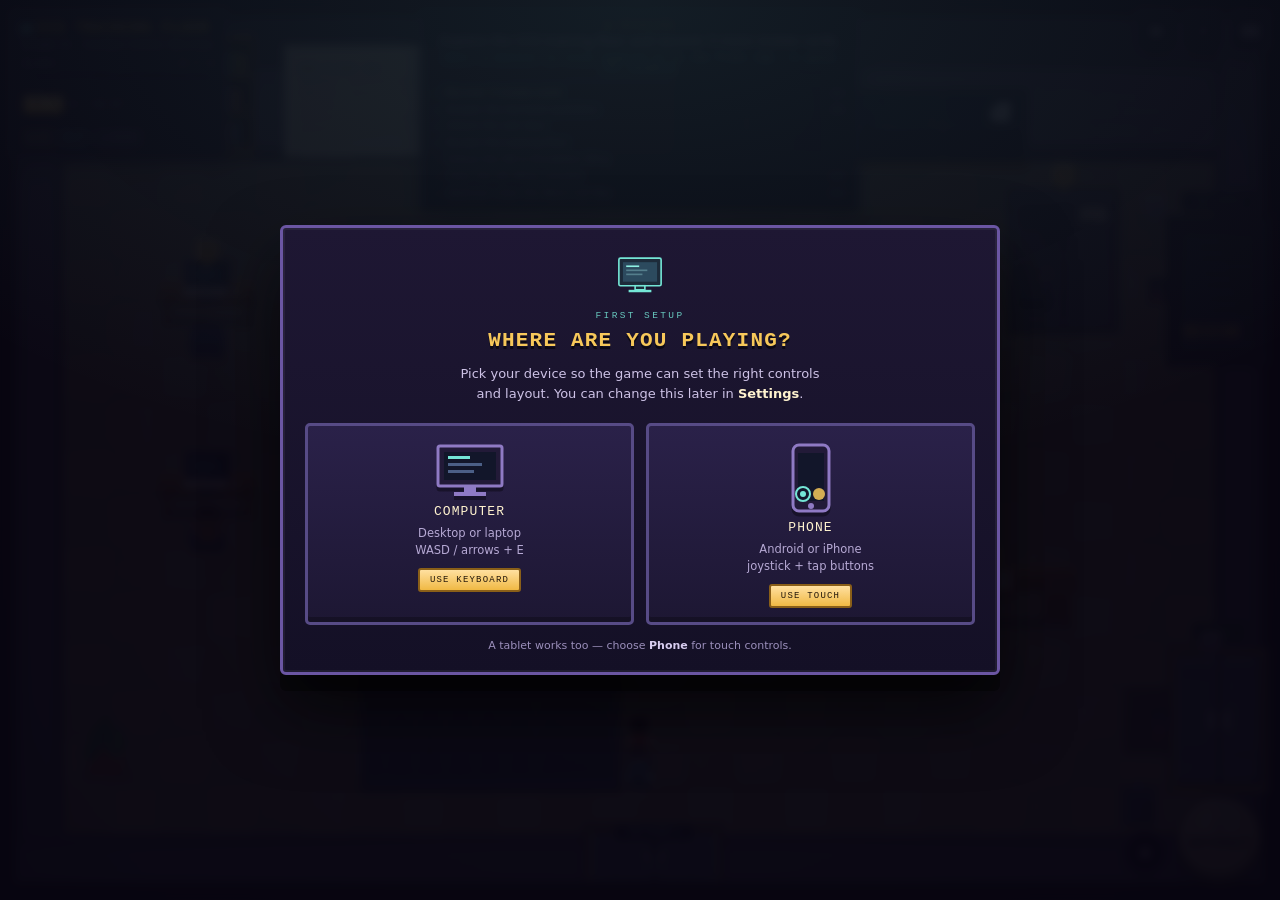
==== index.html @ 9b48a9b8 "Add files via upload" ====
<!DOCTYPE html>
<html lang="en">
<head>
<meta charset="UTF-8" />
<meta name="viewport" content="width=device-width, initial-scale=1, maximum-scale=1, user-scalable=no, viewport-fit=cover" />
<meta name="theme-color" content="#151021" />
<meta name="description" content="CallScape — a top-down pixel art escape-room review game for Grade 11 Contact Center Services (CCS) students of Emilio Jacinto National High School." />
<title>CallScape — CCS Contact Center Escape Room</title>
<link rel="stylesheet" href="style.css" />
</head>
<body>

<div id="game-shell">
  <canvas id="game" aria-label="CallScape game viewport"></canvas>

  <!-- ══════════════════════════ HUD ══════════════════════════ -->
  <div id="hud" class="hud">

    <!-- top-left: room name -->
    <div class="panel panel--room" id="room-panel">
      <div class="room-name"><span class="room-dot" aria-hidden="true"></span><span id="room-name">CCS Training Floor</span></div>
      <div class="room-sub">Grade 11 · Contact Center Services</div>
      <div class="hud-progress">
        <div class="hud-progress__label"><span>Clues</span><span id="clue-count">0 / 3</span></div>
        <div class="hud-progress__track"><i id="clue-bar" style="width:0%"></i></div>
      </div>

      <!-- progression: level, XP and the reward wallet -->
      <div class="hud-xp">
        <div class="hud-xp__row">
          <span class="lvl-badge" id="lvl-badge" title="Level">LV 1</span>
          <span class="hud-xp__label" id="xp-label">0 / 100 XP</span>
        </div>
        <div class="hud-progress__track hud-progress__track--xp"><i id="xp-bar" style="width:0%"></i></div>
        <div class="hud-wallet">
          <span class="wallet-chip" id="coin-count" title="Training coins">◎ 0</span>
          <span class="wallet-chip wallet-chip--streak" id="streak-chip" title="Correct-answer streak">▲ 0</span>
          <span class="wallet-chip wallet-chip--badge" id="badge-count" title="Achievements">★ 0</span>
        </div>
      </div>
    </div>

    <!-- top-right controls -->
    <div class="top-actions">
      <button class="icon-btn" id="btn-book" title="Handbook (B)" aria-label="Open the CCS handbook">▤</button>
      <button class="icon-btn" id="btn-sound" title="Toggle sound" aria-label="Toggle sound">♪</button>
      <button class="icon-btn" id="btn-pause" title="Pause (Esc)" aria-label="Pause game">❚❚</button>
    </div>

    <!-- objective -->
    <div class="panel panel--mission">
      <div class="mission-label">◆ Mission</div>
      <div class="mission-text" id="mission-text">Explore the CCS training floor and look for clues.</div>
      <div class="mission-next" id="mission-next"></div>
      <ul class="obj-list" id="obj-list" aria-label="Objectives"></ul>
    </div>

    <!-- floating "+XP / +coin" feedback, level-up banner and achievement popups -->
    <div class="reward-layer" id="reward-layer" aria-live="polite"></div>
    <div class="levelburst" id="levelburst" hidden>
      <div class="levelburst__k">LEVEL UP</div>
      <div class="levelburst__v" id="levelburst-v">2</div>
    </div>
    <div class="achv-host" id="achv-host" aria-live="polite"></div>

    <!-- collected clue chips -->
    <div class="clue-tray" id="clue-tray" aria-live="polite"></div>

    <!-- bottom action bar for touch -->
    <div class="action-bar" id="action-bar">
      <button class="act-btn act-btn--small" id="btn-notes" title="Clue journal" aria-label="Open clue journal">◈</button>
      <button class="act-btn act-btn--main" id="btn-act" aria-label="Interact with object" disabled>
        <span class="act-key">E</span><span class="act-label" id="act-label">Interact</span>
      </button>
      <button class="act-btn act-btn--stand" id="btn-stand" aria-label="Stand up" title="Stand up (Space)" hidden>
        <span class="act-key">␣</span><span class="act-label">Stand</span>
      </button>
    </div>

    <!-- joystick -->
    <div id="joystick" class="joystick" role="group" aria-label="Movement joystick">
      <div class="joystick__ring" id="joy-ring">
        <div class="joystick__knob" id="joy-knob"></div>
      </div>
    </div>
  </div>

  <!-- room-to-room fade (Room 2 transition) -->
  <div id="fade" class="fade" aria-hidden="true"></div>

  <!-- ══════════════════════════ INTERACT PROMPT ══════════════════════════ -->
  <div id="prompt" class="prompt" hidden>
    <span class="prompt__key" id="prompt-key">E</span>
    <span class="prompt__text" id="prompt-text">Inspect</span>
  </div>

  <!-- ══════════════════════════ DIALOGUE / QUESTION PANEL ══════════════════════════ -->
  <div id="dialogue" class="dialogue" hidden>
    <div class="dialogue__window">
      <div class="dialogue__head">
        <span class="dialogue__speaker" id="dlg-speaker">OBJECT</span>
        <span class="dialogue__step" id="dlg-step"></span>
        <button class="dialogue__close" id="dlg-close" aria-label="Close dialogue">✕</button>
      </div>

      <div class="dialogue__body" id="dlg-body">
        <p class="dialogue__text" id="dlg-text"></p>

        <!-- typed-answer quiz -->
        <form class="quiz" id="quiz-form" hidden>
          <div class="quiz__badges" id="quiz-badges">
            <span class="badge badge--topic" id="quiz-topic">Quarter 1</span>
            <span class="badge badge--book" id="quiz-bookref">Q1 › Jargons &amp; metrics</span>
          </div>
          <div class="quiz__prompt" id="quiz-prompt"></div>
          <label class="quiz__label" for="quiz-input">Your answer</label>
          <div class="quiz__row">
            <input class="quiz__input" id="quiz-input" type="text" autocomplete="off"
                   autocapitalize="off" autocorrect="off" spellcheck="false" maxlength="80" />
            <button class="quiz__submit" id="quiz-submit" type="submit">Submit</button>
          </div>
          <div class="quiz__feedback" id="quiz-feedback" aria-live="polite"></div>
          <div class="quiz__xp" id="quiz-xp" aria-live="polite"></div>
          <div class="quiz__meta" id="quiz-meta"></div>
          <button class="quiz__booklink" id="quiz-booklink" type="button">▤ Check the handbook (offline notes)</button>
        </form>

        <!-- item collected card -->
        <div class="item-card" id="item-card" hidden>
          <div class="item-card__icon" id="item-icon">◆</div>
          <div>
            <div class="item-card__title" id="item-title">Clue acquired</div>
            <div class="item-card__desc" id="item-desc"></div>
            <div class="item-card__ref" id="item-ref"></div>
          </div>
        </div>
      </div>

      <div class="dialogue__foot">
        <button class="pix-btn" id="dlg-continue">Continue ▸</button>
      </div>
    </div>
  </div>

  <!-- ══════════════════════════ TOASTS ══════════════════════════ -->
  <div id="toasts" class="toasts" aria-live="polite"></div>

  <!-- ══════════════════════════ MAIN MENU ══════════════════════════ -->
  <!-- ══════════════════════ DEVICE / CONTROLS SETUP ══════════════════════ -->
  <div id="device" class="overlay overlay--device" hidden>
    <div class="device">
      <div class="device__crest" aria-hidden="true">
        <svg viewBox="0 0 64 64" width="52" height="52">
          <rect x="6" y="10" width="52" height="34" rx="2" fill="#1d2b3a" stroke="#74e6d6" stroke-width="2"/>
          <rect x="11" y="15" width="42" height="24" fill="#2c4a5e"/>
          <rect x="15" y="19" width="16" height="2" fill="#8ef0e2"/>
          <rect x="15" y="24" width="26" height="2" fill="#547e8c"/>
          <rect x="15" y="29" width="20" height="2" fill="#547e8c"/>
          <rect x="26" y="44" width="12" height="5" fill="#1d2b3a" stroke="#74e6d6" stroke-width="2"/>
          <rect x="18" y="49" width="28" height="3" fill="#74e6d6"/>
        </svg>
      </div>
      <p class="device__kick">First setup</p>
      <h1 class="device__title">Where are you playing?</h1>
      <p class="device__sub">Pick your device so the game can set the right controls and layout.
        You can change this later in <b>Settings</b>.</p>

      <div class="device__grid" role="group" aria-label="Choose your device">
        <button class="device__card" type="button" data-device="pc">
          <span class="device__art" aria-hidden="true">
            <svg viewBox="0 0 72 56" width="72" height="56">
              <rect x="4" y="4" width="64" height="40" rx="2" fill="#221a38" stroke="#8f7ac4" stroke-width="3"/>
              <rect x="10" y="10" width="52" height="28" fill="#12162a"/>
              <rect x="14" y="14" width="22" height="3" fill="#74e6d6"/>
              <rect x="14" y="21" width="34" height="3" fill="#4b5f86"/>
              <rect x="14" y="28" width="26" height="3" fill="#4b5f86"/>
              <rect x="30" y="45" width="12" height="5" fill="#8f7ac4"/>
              <rect x="20" y="50" width="32" height="4" fill="#8f7ac4"/>
            </svg>
          </span>
          <span class="device__name">Computer</span>
          <span class="device__desc">Desktop or laptop<br>WASD / arrows + E</span>
          <span class="device__pick">Use keyboard</span>
        </button>

        <button class="device__card" type="button" data-device="phone">
          <span class="device__art" aria-hidden="true">
            <svg viewBox="0 0 56 72" width="56" height="72">
              <rect x="10" y="3" width="36" height="66" rx="6" fill="#221a38" stroke="#8f7ac4" stroke-width="3"/>
              <rect x="15" y="11" width="26" height="48" fill="#12162a"/>
              <circle cx="28" cy="64" r="3" fill="#8f7ac4"/>
              <circle cx="20" cy="52" r="7" fill="none" stroke="#74e6d6" stroke-width="2"/>
              <circle cx="20" cy="52" r="3" fill="#74e6d6"/>
              <circle cx="36" cy="52" r="6" fill="#f7c85a" opacity=".85"/>
            </svg>
          </span>
          <span class="device__name">Phone</span>
          <span class="device__desc">Android or iPhone<br>joystick + tap buttons</span>
          <span class="device__pick">Use touch</span>
        </button>
      </div>

      <p class="device__note">A tablet works too — choose <b>Phone</b> for touch controls.</p>
    </div>
  </div>

  <div id="menu" class="overlay overlay--menu">
    <div class="overlay__box overlay__box--menu">
      <div class="title-logo">
        <span class="title-logo__c">C</span><span class="title-logo__word">allScape</span>
      </div>
      <p class="title-kicker">Contact Center Services · Q1–Q4 Review</p>

      <!-- offline save summary -->
      <div class="save-card" id="save-card">
        <div class="save-card__head">
          <span class="save-card__dot" id="save-dot"></span>
          <span id="save-title">No offline save found</span>
        </div>
        <div class="save-card__body" id="save-body">Start a new game to create one on this device.</div>
      </div>

      <div class="overlay__actions">
        <button class="pix-btn pix-btn--wide pix-btn--start" id="btn-resume">▶ Resume offline save</button>
        <button class="pix-btn pix-btn--wide" id="btn-newgame">✦ New game</button>
        <div class="menu-row">
          <button class="pix-btn pix-btn--half" id="btn-menu-book">▤ Handbook</button>
          <button class="pix-btn pix-btn--half pix-btn--ghost" id="btn-menu-settings">⚙ Settings</button>
        </div>
        <button class="pix-btn pix-btn--wide pix-btn--ghost" id="btn-menu-help">How to play</button>
      </div>

      <div class="title-help" id="menu-help" hidden>
        <p><b>Desktop</b> — W A S D or Arrow keys to walk. <b>E</b> to inspect or interact. <b>B</b> opens the handbook.</p>
        <p><b>Mobile</b> — hold the joystick (lower-left) and tap the Interact button (lower-right).</p>
        <p><b>Chair</b> — press <b>E</b> at a chair to sit with an agent; <b>Space</b> stands you up again.</p>
        <p>Read the <b>CCS Handbook</b> on the shelves at any time — all four quarters, with call scripts, email templates and metric formulas. Every question on the floor is answered inside it.</p>
        <p>Walk to a chair and press <b>E</b> to sit with an agent, then <b>E</b> again to work the computer. <b>Space</b> stands you up.</p>
        <p>Four terminals, two questions each (Q1–Q4). Collect the three review cards, then open the exit door and step through.</p>
        <p><b>Optional</b> — the <b>Mock Call Bay</b> door in the top wall leads to a practice room with six extra questions and a bonus card.</p>
        <p><b>Room 2</b> — clear the training floor and the <b>QA &amp; Escalation Wing</b> door opens on the right wall: six new console questions, three relics and the QA Wing handbook chapter.</p>
        <p><b>Robi</b> — your robot companion hovers behind you with hints. Correct answers and review cards earn <b>XP</b>, <b>coins</b>, answer streaks and <b>achievements</b> (8 to find). Level up, then check your tally in the pause menu or at the end of the run.</p>
        <p class="title-help__note">Progress is saved offline on this device — no account, no internet needed.</p>
      </div>

      <div class="menu-foot">
        <span class="menu-foot__tag">■ Offline save</span>
        <span class="menu-foot__ver">CallScape v2.1 · Grade 11 Contact Center Services · EJNHS</span>
      </div>
    </div>
  </div>

  <!-- ══════════════════════════ SETTINGS ══════════════════════════ -->
  <div id="settings" class="overlay" hidden>
    <div class="overlay__box overlay__box--wide">
      <h2 class="overlay__title">Settings</h2>
      <p class="overlay__sub">Saved on this device with your offline progress.</p>

      <div class="set-list" id="set-list">
        <div class="set-row">
          <div class="set-copy"><div class="set-name">Sound effects</div><div class="set-desc">Blips for walking, clues and answers.</div></div>
          <div class="seg" data-setting="sound">
            <button class="seg__btn" data-value="on">On</button>
            <button class="seg__btn" data-value="off">Off</button>
          </div>
        </div>

        <div class="set-row">
          <div class="set-copy"><div class="set-name">Review hints</div><div class="set-desc">Show a hint after the second wrong answer.</div></div>
          <div class="seg" data-setting="hints">
            <button class="seg__btn" data-value="on">On</button>
            <button class="seg__btn" data-value="off">Off</button>
          </div>
        </div>

        <div class="set-row">
          <div class="set-copy"><div class="set-name">Interaction prompt</div><div class="set-desc">Show the floating "E — inspect" label in the room.</div></div>
          <div class="seg" data-setting="prompt">
            <button class="seg__btn" data-value="on">On</button>
            <button class="seg__btn" data-value="off">Off</button>
          </div>
        </div>

        <div class="set-row">
          <div class="set-copy"><div class="set-name">Joystick side</div><div class="set-desc">For left- or right-handed play.</div></div>
          <div class="seg" data-setting="joystick">
            <button class="seg__btn" data-value="left">Left</button>
            <button class="seg__btn" data-value="right">Right</button>
          </div>
        </div>

        <div class="set-row">
          <div class="set-copy"><div class="set-name">Playing on</div><div class="set-desc">Switches between keyboard and touch controls.</div></div>
          <div class="seg" data-setting="device">
            <button class="seg__btn" data-value="pc">Computer</button>
            <button class="seg__btn" data-value="phone">Phone</button>
          </div>
        </div>

        <div class="set-row">
          <div class="set-copy"><div class="set-name">Text size</div><div class="set-desc">Size of dialogue and book text.</div></div>
          <div class="seg" data-setting="textsize">
            <button class="seg__btn" data-value="normal">Normal</button>
            <button class="seg__btn" data-value="large">Large</button>
          </div>
        </div>

        <div class="set-row set-row--save">
          <div class="set-copy"><div class="set-name">Offline save</div><div class="set-desc" id="settings-save-desc">No save on this device yet.</div></div>
          <button class="pix-btn pix-btn--danger pix-btn--compact" id="btn-wipe">Delete save</button>
        </div>
      </div>

      <div class="overlay__actions">
        <button class="pix-btn pix-btn--wide" id="btn-settings-close">Back</button>
      </div>
    </div>
  </div>

  <!-- ══════════════════════════ CODE BOOK ══════════════════════════ -->
  <div id="book" class="overlay overlay--book" hidden>
    <div class="book" id="book-shell">

      <!-- leather front cover: swings open when the handbook is opened -->
      <div class="book__cover" id="book-cover" aria-hidden="true">
        <div class="book__cover-frame">
          <div class="book__cover-crest">▤</div>
          <div class="book__cover-title">CCS<br>Operations<br>Manual</div>
          <div class="book__cover-rule"></div>
          <div class="book__cover-school">Emilio Jacinto<br>National High School</div>
          <div class="book__cover-grade">Grade 11 · Contact Center Services</div>
          <div class="book__cover-shelf">Training laboratory copy</div>
        </div>
        <div class="book__cover-spine"><span>Q1 · Q2 · Q3 · Q4</span></div>
      </div>

      <div class="book__inside">
        <!-- left leaf: the book plate + contents of the open chapter -->
        <aside class="book__leaf book__leaf--left">
          <div class="book__plate">
            <div class="book__plate-k">Contents</div>
            <div class="book__plate-title" id="book-plate-title">CCS Operations Manual</div>
            <div class="book__plate-sub" id="book-plate-sub">Grade 11 · Q1 to Q4</div>
          </div>
          <div class="book__chapter-label" id="book-plate-chapter">Quarter 1</div>
          <ol class="book__toc" id="book-toc"></ol>
          <div class="book__plate-foot">
            <span id="book-plate-edition">Training laboratory copy</span>
            <span class="book__leaf-no">i</span>
          </div>
        </aside>

        <!-- right leaf: the reading page -->
        <section class="book__leaf book__leaf--right">
          <div class="book__head">
            <div>
              <div class="book__title" id="book-title">CCS Operations Manual</div>
              <div class="book__sub" id="book-sub">Grade 11 Contact Center Services · Q1 to Q4</div>
            </div>
            <button class="book__close" id="btn-book-close" aria-label="Close the handbook">✕</button>
          </div>
          <div class="book__tabs" id="book-tabs" role="tablist"></div>
          <div class="book__page" id="book-page"></div>
          <div class="book__foot">
            <span class="book__edition" id="book-edition">Training laboratory copy</span>
            <button class="pix-btn pix-btn--compact" id="btn-book-done">Close book</button>
          </div>
          <div class="book__turn" id="book-turn" aria-hidden="true"></div>
        </section>
      </div>
    </div>
  </div>

  <!-- ══════════════════════════ PAUSE MENU ══════════════════════════ -->
  <div id="pause" class="overlay" hidden>
    <div class="overlay__box">
      <h2 class="overlay__title">Paused</h2>
      <p class="overlay__sub">Take a breath — your clues are safe.</p>
      <div class="overlay__actions">
        <button class="pix-btn pix-btn--wide" id="btn-resume-play">Resume</button>
        <div class="menu-row">
          <button class="pix-btn pix-btn--half" id="btn-journal-pause">◈ Journal</button>
          <button class="pix-btn pix-btn--half" id="btn-pause-book">▤ Handbook</button>
        </div>
        <button class="pix-btn pix-btn--wide pix-btn--ghost" id="btn-pause-settings">⚙ Settings</button>
        <button class="pix-btn pix-btn--wide pix-btn--ghost" id="btn-save-menu">💾 Save &amp; main menu</button>
        <button class="pix-btn pix-btn--wide pix-btn--danger" id="btn-reset">Restart this run</button>
      </div>
      <!-- progression recap: level, wallet and the achievement set -->
      <div class="pause-prog" id="pause-prog">
        <div class="pause-prog__row" id="pause-prog-row"></div>
        <div class="achv-strip" id="pause-achv"></div>
      </div>

      <div class="overlay__controls" id="controls-help">
        <p><b>Move</b> W A S D / Arrow keys / joystick</p>
        <p><b>Interact</b> E or the Interact button</p>
        <p><b>Sit</b> E at a chair &nbsp;·&nbsp; <b>Stand</b> Space</p>
        <p><b>Handbook</b> B &nbsp;·&nbsp; <b>Close</b> Esc</p>
      </div>
    </div>
  </div>

  <!-- ══════════════════════════ JOURNAL ══════════════════════════ -->
  <div id="journal" class="overlay" hidden>
    <div class="overlay__box overlay__box--wide">
      <h2 class="overlay__title">Clue Journal</h2>
      <p class="overlay__sub">Every clue you found — the same facts the tests ask for.</p>
      <ul class="journal-list" id="journal-list"></ul>
      <div class="overlay__actions">
        <button class="pix-btn pix-btn--wide pix-btn--ghost" id="btn-journal-book">▤ Open the handbook</button>
        <button class="pix-btn pix-btn--wide" id="btn-journal-close">Close</button>
      </div>
    </div>
  </div>

  <!-- ══════════════════════════ COMPLETION ══════════════════════════ -->
  <div id="complete" class="overlay" hidden>
    <div class="overlay__box overlay__box--wide overlay__box--win">
      <div class="win-burst" aria-hidden="true"></div>
      <h2 class="overlay__title overlay__title--win" id="complete-title">Training Floor Cleared!</h2>
      <p class="overlay__sub" id="complete-sub">You escaped the CCS training floor.</p>
      <div class="win-ribbon" id="win-ribbon" hidden></div>
      <div class="win-reward" id="win-reward"></div>
      <div class="stat-grid" id="stat-grid"></div>
      <div class="achv-strip" id="achv-strip"></div>
      <div class="overlay__actions">
        <button class="pix-btn pix-btn--wide pix-btn--gold" id="btn-enter-wing" hidden>Enter the QA Wing →</button>
        <button class="pix-btn pix-btn--wide pix-btn--ghost" id="btn-keep-exploring">Keep exploring</button>
        <div class="menu-row">
          <button class="pix-btn pix-btn--half" id="btn-play-again">Play again</button>
          <button class="pix-btn pix-btn--half pix-btn--ghost" id="btn-complete-menu">Main menu</button>
        </div>
      </div>
    </div>
  </div>

  <noscript>
    <div class="overlay"><div class="overlay__box">
      <h2 class="overlay__title">JavaScript required</h2>
      <p class="overlay__sub">CallScape runs on HTML, CSS and JavaScript — please enable JavaScript to play.</p>
    </div></div>
  </noscript>
</div>

<script src="questions.js"></script>
<script src="codebook.js"></script>
<script src="script.js"></script>
</body>
</html>
---- style.css ----
/* ============================================================================
   CallScape — style.css
   Pixel-art UI chrome, responsive HUD, joystick and dialogue panels.
   The canvas paints the world; everything here is UI layered on top of it.
   ========================================================================== */

/* ---------- palette & tokens ---------------------------------------------- */
:root {
  --ink:        #0c0912;
  --panel:      rgba(23, 18, 38, 0.92);
  --panel-solid:#1a1430;
  --panel-2:    #221a3a;
  --line:       #3b2d5c;
  --line-soft:  #2a2044;
  --text:       #f3edff;
  --muted:      #a89ac6;
  --gold:       #f7c85a;
  --gold-deep:  #b9832a;
  --cyan:       #74e6d6;
  --green:      #86e58c;
  --red:        #ee6a72;
  --shadow:     0 10px 0 rgba(8, 5, 16, 0.55), 0 18px 34px rgba(8, 5, 16, 0.5);

  /* the pixel font stack: no webfonts, everything stays offline-safe */
  --font-pix: "Courier New", "Lucida Console", monospace;
  --font-ui: "Trebuchet MS", "Gill Sans", "Segoe UI", system-ui, sans-serif;

  --safe-top: 92px;   /* HUD height reserved by the renderer */
  --radius: 4px;
}

* { box-sizing: border-box; }

/* the [hidden] attribute must always win over our flex layouts */
[hidden] { display: none !important; }

html, body {
  margin: 0;
  padding: 0;
  height: 100%;
  overflow: hidden;
  background: #0a0711;
  color: var(--text);
  font-family: var(--font-ui);
  -webkit-font-smoothing: none;
  font-smooth: never;
  overscroll-behavior: none;
  touch-action: manipulation;
  -webkit-tap-highlight-color: transparent;
  user-select: none;
  -webkit-user-select: none;
}

body { -webkit-text-size-adjust: 100%; }

#game-shell {
  position: fixed;
  inset: 0;
  overflow: hidden;
  background:
    radial-gradient(120% 90% at 50% 0%, #241a3d 0%, #120d1f 55%, #08060e 100%);
}

#game {
  position: absolute;
  inset: 0;
  width: 100%;
  height: 100%;
  display: block;
  image-rendering: pixelated;
  image-rendering: -moz-crisp-edges;
  image-rendering: crisp-edges;
  touch-action: none;
}

/* ---------- shared panel look --------------------------------------------- */
.panel {
  background: var(--panel);
  border: 2px solid var(--line);
  border-radius: var(--radius);
  box-shadow:
    inset 0 0 0 2px rgba(255, 255, 255, 0.035),
    inset 0 -3px 0 rgba(0, 0, 0, 0.35),
    0 6px 18px rgba(0, 0, 0, 0.45);
  backdrop-filter: blur(3px);
  -webkit-backdrop-filter: blur(3px);
}

/* ---------- HUD ------------------------------------------------------------ */
.hud {
  position: absolute;
  inset: 0;
  pointer-events: none;
  z-index: 20;
  padding: 10px;
}
.hud > * { pointer-events: auto; }

/* room / clue progress, top-left */
.panel--room {
  position: absolute;
  top: 10px;
  left: 10px;
  min-width: 190px;
  padding: 8px 11px 9px;
}

.room-name {
  display: flex;
  align-items: center;
  gap: 7px;
  font-family: var(--font-pix);
  font-size: 14px;
  font-weight: 700;
  letter-spacing: 1.2px;
  text-transform: uppercase;
  color: var(--gold);
  text-shadow: 0 2px 0 rgba(0, 0, 0, 0.7);
}
.room-dot {
  width: 7px; height: 7px;
  background: var(--cyan);
  box-shadow: 0 0 8px var(--cyan);
  animation: pulseDot 2.4s steps(2, end) infinite;
}
.room-sub {
  margin-top: 3px;
  font-size: 10px;
  letter-spacing: 0.4px;
  color: var(--muted);
}

.hud-progress { margin-top: 8px; }
.hud-progress__label {
  display: flex;
  justify-content: space-between;
  font-family: var(--font-pix);
  font-size: 9.5px;
  letter-spacing: 1px;
  text-transform: uppercase;
  color: var(--muted);
  margin-bottom: 3px;
}
.hud-progress__track {
  height: 8px;
  background: #100c1c;
  border: 1px solid var(--line-soft);
  box-shadow: inset 0 2px 0 rgba(0, 0, 0, 0.6);
  overflow: hidden;
}
.hud-progress__track i {
  display: block;
  height: 100%;
  width: 0%;
  background:
    repeating-linear-gradient(90deg, rgba(255,255,255,0.22) 0 3px, transparent 3px 6px),
    linear-gradient(180deg, #8ef0b0, #3fbf74);
  box-shadow: 0 0 10px rgba(126, 224, 129, 0.55);
  transition: width 380ms cubic-bezier(.2,.9,.2,1);
}

/* top-right icon buttons */
.top-actions {
  position: absolute;
  top: 10px;
  right: 10px;
  display: flex;
  gap: 7px;
}
.icon-btn {
  width: 40px; height: 40px;
  display: grid;
  place-items: center;
  font-family: var(--font-pix);
  font-size: 15px;
  color: var(--text);
  background: var(--panel);
  border: 2px solid var(--line);
  border-radius: var(--radius);
  box-shadow: inset 0 -3px 0 rgba(0,0,0,.4), 0 5px 14px rgba(0,0,0,.45);
  cursor: pointer;
  transition: transform 80ms, background 120ms, color 120ms;
}
.icon-btn:hover { background: var(--panel-2); color: var(--gold); }
.icon-btn:active { transform: translateY(2px); }
.icon-btn.is-off { color: #6d6288; }

/* mission */
.panel--mission {
  position: absolute;
  top: 10px;
  left: 50%;
  transform: translateX(-50%);
  width: min(440px, calc(100vw - 300px));
  padding: 7px 13px 8px;
  text-align: center;
}
.mission-label {
  font-family: var(--font-pix);
  font-size: 9.5px;
  letter-spacing: 2px;
  text-transform: uppercase;
  color: var(--gold);
}
.mission-text {
  margin-top: 2px;
  font-size: 12.5px;
  line-height: 1.35;
  color: #ece4ff;
}
.mission-next {
  margin-top: 3px;
  font-family: var(--font-pix);
  font-size: 10px;
  letter-spacing: 0.3px;
  color: var(--cyan);
  min-height: 12px;
}
.mission-text.is-bump { animation: bump 420ms ease-out; }

/* clue chips */
.clue-tray {
  position: absolute;
  top: calc(var(--safe-top) + 60px);
  left: 10px;
  display: flex;
  flex-direction: column;
  align-items: flex-start;
  gap: 5px;
  max-width: 210px;
  pointer-events: none;
}
.chip {
  display: inline-flex;
  align-items: center;
  gap: 5px;
  padding: 3px 8px 4px;
  font-family: var(--font-pix);
  font-size: 9.5px;
  letter-spacing: 0.8px;
  text-transform: uppercase;
  color: #0d2018;
  background: linear-gradient(180deg, #b8f3c6, #74d894);
  border: 1px solid #2f6b45;
  border-radius: 3px;
  box-shadow: 0 3px 0 rgba(0, 0, 0, 0.35);
  animation: chipIn 320ms cubic-bezier(.2,1.4,.4,1) both;
}
.chip__icon { font-size: 11px; }

/* ---------- joystick ------------------------------------------------------- */
.joystick {
  position: absolute;
  left: 18px;
  bottom: 18px;
  width: 132px;
  height: 132px;
  touch-action: none;
  z-index: 26;
}
.joystick__ring {
  position: relative;
  width: 100%;
  height: 100%;
  border-radius: 50%;
  background:
    radial-gradient(circle at 50% 45%, rgba(122, 96, 182, 0.22), rgba(12, 9, 20, 0.72) 70%);
  border: 2px solid rgba(122, 102, 170, 0.55);
  box-shadow:
    inset 0 0 0 6px rgba(255, 255, 255, 0.035),
    inset 0 8px 18px rgba(0, 0, 0, 0.45),
    0 8px 20px rgba(0, 0, 0, 0.45);
  transition: border-color 140ms, box-shadow 140ms;
}
.joystick.is-active .joystick__ring {
  border-color: rgba(247, 200, 90, 0.75);
  box-shadow:
    inset 0 0 0 6px rgba(255, 255, 255, 0.05),
    0 0 22px rgba(247, 200, 90, 0.28);
}
.joystick__knob {
  position: absolute;
  top: 50%; left: 50%;
  width: 54px; height: 54px;
  margin: -27px 0 0 -27px;
  border-radius: 50%;
  background:
    radial-gradient(circle at 38% 32%, #7f6bb5, #4a3a79 65%, #33265a);
  border: 2px solid #9a86c9;
  box-shadow:
    inset 0 -4px 0 rgba(0, 0, 0, 0.35),
    0 4px 10px rgba(0, 0, 0, 0.55);
  will-change: transform;
  transform: translate3d(0, 0, 0);
}
.joystick__ring::after {
  content: "";
  position: absolute;
  inset: 14px;
  border-radius: 50%;
  border: 1px dashed rgba(160, 140, 205, 0.22);
  pointer-events: none;
}

/* ---------- action buttons -------------------------------------------------- */
.action-bar {
  position: absolute;
  right: 16px;
  bottom: 20px;
  display: flex;
  align-items: flex-end;
  gap: 9px;
  z-index: 26;
}
.act-btn {
  position: relative;
  display: flex;
  flex-direction: column;
  align-items: center;
  justify-content: center;
  gap: 1px;
  font-family: var(--font-pix);
  cursor: pointer;
  border-radius: 99px;
  transition: transform 90ms, box-shadow 140ms, filter 140ms, opacity 140ms;
}
.act-btn--main {
  width: 86px; height: 86px;
  color: #2a1c05;
  background:
    radial-gradient(circle at 40% 32%, #ffe3a1, #f0b944 62%, #cf8f21);
  border: 3px solid #7d5716;
  box-shadow:
    inset 0 -5px 0 rgba(120, 74, 10, 0.45),
    0 6px 0 #4c3410,
    0 12px 22px rgba(0, 0, 0, 0.45);
}
.act-btn--main::before {
  content: "";
  position: absolute;
  inset: 3px;
  border-radius: 99px;
  border: 2px solid rgba(255, 255, 255, 0.35);
  pointer-events: none;
}
.act-btn--main .act-key {
  font-size: 10px;
  letter-spacing: 1px;
  opacity: 0.72;
  border: 1px solid rgba(60, 40, 4, 0.45);
  border-radius: 3px;
  padding: 0 4px;
}
.act-btn--main .act-label {
  font-size: 12px;
  font-weight: 700;
  letter-spacing: 0.6px;
  text-transform: uppercase;
}
.act-btn--main:active { transform: translateY(4px); box-shadow: inset 0 -3px 0 rgba(120,74,10,.45), 0 2px 0 #4c3410; }
.act-btn--main[disabled] {
  filter: grayscale(0.65) brightness(0.72);
  cursor: default;
  opacity: 0.82;
}
.act-btn--main.is-near {
  animation: actPulse 1.5s ease-in-out infinite;
}
.act-btn--small {
  width: 44px; height: 44px;
  font-size: 16px;
  color: var(--text);
  background: var(--panel);
  border: 2px solid var(--line);
  box-shadow: 0 4px 0 rgba(0,0,0,.4);
  margin-bottom: 6px;
}
.act-btn--small:active { transform: translateY(2px); }

/* ---------- interaction prompt --------------------------------------------- */
.prompt {
  position: fixed;
  z-index: 24;
  display: flex;
  align-items: center;
  gap: 7px;
  padding: 5px 10px 6px;
  background: rgba(16, 12, 26, 0.94);
  border: 2px solid var(--gold);
  border-radius: 3px;
  box-shadow: 0 4px 0 rgba(0, 0, 0, 0.5), 0 0 18px rgba(247, 200, 90, 0.25);
  transform: translate(-50%, -100%);
  pointer-events: none;
  white-space: nowrap;
  animation: promptBlink 1.6s steps(2, end) infinite;
}
.prompt__key {
  font-family: var(--font-pix);
  font-size: 11px;
  font-weight: 700;
  color: #2a1c05;
  background: var(--gold);
  border-radius: 2px;
  padding: 1px 5px 2px;
}
.prompt__text {
  font-family: var(--font-pix);
  font-size: 11px;
  letter-spacing: 0.6px;
  color: #ffeec4;
  text-transform: uppercase;
}

/* ---------- dialogue -------------------------------------------------------- */
.dialogue {
  position: fixed;
  left: 0; right: 0; bottom: 0;
  z-index: 40;
  display: flex;
  justify-content: center;
  padding: 0 12px 14px;
  pointer-events: none;
}
.dialogue__window {
  pointer-events: auto;
  width: min(720px, 100%);
  background: linear-gradient(180deg, rgba(29, 22, 48, 0.985), rgba(18, 13, 31, 0.99));
  border: 3px solid #6b56a3;
  border-radius: 5px;
  box-shadow:
    inset 0 0 0 2px rgba(255, 255, 255, 0.05),
    inset 0 0 0 5px rgba(107, 86, 163, 0.25),
    0 12px 0 rgba(0, 0, 0, 0.45),
    0 22px 40px rgba(0, 0, 0, 0.6);
  animation: dlgIn 240ms cubic-bezier(.2, .9, .2, 1);
  max-height: min(72vh, 460px);
  display: flex;
  flex-direction: column;
}
.dialogue__head {
  display: flex;
  align-items: center;
  gap: 10px;
  padding: 8px 10px 8px 14px;
  border-bottom: 2px solid rgba(107, 86, 163, 0.45);
  background: linear-gradient(180deg, rgba(107, 86, 163, 0.22), rgba(107, 86, 163, 0.05));
}
.dialogue__speaker {
  font-family: var(--font-pix);
  font-size: 11px;
  letter-spacing: 1.6px;
  text-transform: uppercase;
  color: var(--gold);
  text-shadow: 0 2px 0 rgba(0, 0, 0, 0.6);
}
.dialogue__step {
  font-family: var(--font-pix);
  font-size: 9.5px;
  letter-spacing: 1px;
  color: var(--muted);
}
.dialogue__close {
  margin-left: auto;
  width: 30px; height: 30px;
  font-family: var(--font-pix);
  font-size: 13px;
  color: var(--muted);
  background: rgba(0, 0, 0, 0.3);
  border: 2px solid var(--line);
  border-radius: 3px;
  cursor: pointer;
}
.dialogue__close:hover { color: var(--red); border-color: var(--red); }

.dialogue__body {
  padding: 13px 16px 4px;
  overflow-y: auto;
  -webkit-overflow-scrolling: touch;
  flex: 1 1 auto;
}
.dialogue__text {
  margin: 0;
  font-size: 14.5px;
  line-height: 1.55;
  color: #f2ebff;
  white-space: pre-wrap;
}
.dialogue__text b { color: var(--gold); }
.dialogue__text em { color: var(--cyan); font-style: normal; }

.dialogue__foot {
  display: flex;
  justify-content: flex-end;
  gap: 8px;
  padding: 10px 14px 12px;
}

/* ---------- quiz ----------------------------------------------------------- */
.quiz { margin: 14px 0 4px; }
.quiz__prompt {
  margin: 2px 0 12px;
  padding: 10px 12px;
  font-size: 14px;
  line-height: 1.6;
  color: #fbf6ff;
  background: rgba(116, 230, 214, 0.07);
  border-left: 3px solid var(--cyan);
  border-radius: 3px;
  white-space: pre-wrap;
}
.quiz__prompt b { color: var(--gold); }

.quiz__label {
  display: block;
  font-family: var(--font-pix);
  font-size: 10px;
  letter-spacing: 1.4px;
  text-transform: uppercase;
  color: var(--cyan);
  margin-bottom: 6px;
}
.quiz__row { display: flex; gap: 8px; flex-wrap: wrap; }
.quiz__input {
  flex: 1 1 200px;
  min-width: 0;
  padding: 11px 12px;
  font-family: var(--font-pix);
  font-size: 15px;
  letter-spacing: 0.5px;
  color: #fff7dd;
  background: #0d0a17;
  border: 2px solid #4a3a74;
  border-radius: 3px;
  box-shadow: inset 0 3px 0 rgba(0, 0, 0, 0.55);
  outline: none;
  user-select: text;
  -webkit-user-select: text;
}
.quiz__input::placeholder { color: #6c5f8c; }
.quiz__input:focus {
  border-color: var(--gold);
  box-shadow: inset 0 3px 0 rgba(0,0,0,.55), 0 0 0 2px rgba(247, 200, 90, 0.18);
}
.quiz__input.is-wrong { border-color: var(--red); animation: shake 320ms; }
.quiz__input.is-right { border-color: var(--green); }
.quiz__submit {
  padding: 11px 20px;
  font-family: var(--font-pix);
  font-size: 12.5px;
  font-weight: 700;
  letter-spacing: 1.2px;
  text-transform: uppercase;
  color: #24180a;
  background: linear-gradient(180deg, #ffe0a0, #f0b944 70%, #d69b2a);
  border: 2px solid #8a5f18;
  border-radius: 3px;
  box-shadow: inset 0 -4px 0 rgba(120, 74, 10, 0.35), 0 4px 0 #4b3310;
  cursor: pointer;
  transition: transform 80ms;
}
.quiz__submit:active { transform: translateY(3px); box-shadow: inset 0 -2px 0 rgba(120,74,10,.35), 0 1px 0 #4b3310; }
.quiz__feedback {
  min-height: 18px;
  margin-top: 9px;
  font-size: 12.5px;
  line-height: 1.45;
  color: var(--muted);
}
.quiz__feedback.is-right { color: var(--green); }
.quiz__feedback.is-wrong { color: var(--red); }
.quiz__feedback.is-hint  { color: var(--gold); }
.quiz__meta {
  margin-top: 4px;
  font-family: var(--font-pix);
  font-size: 9.5px;
  letter-spacing: 0.8px;
  color: #726596;
  text-transform: uppercase;
}

/* ---------- item card ------------------------------------------------------ */
.item-card {
  display: flex;
  gap: 12px;
  align-items: center;
  margin: 14px 0 6px;
  padding: 12px 14px;
  background: linear-gradient(180deg, rgba(116, 230, 214, 0.12), rgba(116, 230, 214, 0.04));
  border: 2px solid rgba(116, 230, 214, 0.55);
  border-radius: 4px;
  box-shadow: inset 0 0 24px rgba(116, 230, 214, 0.08);
  animation: itemIn 340ms cubic-bezier(.2, 1.3, .4, 1);
}
.item-card__icon {
  flex: 0 0 auto;
  width: 46px; height: 46px;
  display: grid;
  place-items: center;
  font-size: 24px;
  color: #0b1f1c;
  background: radial-gradient(circle at 40% 35%, #c6fff6, #74e6d6 65%, #35a898);
  border: 2px solid #2b7c71;
  border-radius: 3px;
  box-shadow: 0 3px 0 rgba(0, 0, 0, 0.4);
}
.item-card__title {
  font-family: var(--font-pix);
  font-size: 11px;
  letter-spacing: 1.4px;
  text-transform: uppercase;
  color: var(--cyan);
}
.item-card__desc { margin-top: 2px; font-size: 12.5px; color: #cfc4e8; line-height: 1.4; }

/* ---------- pixel buttons --------------------------------------------------- */
.pix-btn {
  font-family: var(--font-pix);
  font-size: 12px;
  font-weight: 700;
  letter-spacing: 1.3px;
  text-transform: uppercase;
  color: #fdf6e6;
  background: linear-gradient(180deg, #4a3a74, #322550);
  border: 2px solid #7b64b8;
  border-radius: 3px;
  padding: 10px 18px;
  box-shadow: inset 0 -4px 0 rgba(0, 0, 0, 0.35), 0 4px 0 #1d1530;
  cursor: pointer;
  transition: transform 80ms, background 140ms, border-color 140ms;
}
.pix-btn:hover { background: linear-gradient(180deg, #5b478b, #3a2b5e); border-color: var(--gold); }
.pix-btn:active { transform: translateY(3px); box-shadow: inset 0 -2px 0 rgba(0,0,0,.35), 0 1px 0 #1d1530; }
.pix-btn--wide { width: 100%; }
.pix-btn--ghost {
  background: rgba(255, 255, 255, 0.04);
  border-color: var(--line);
  color: #d6cbec;
  box-shadow: inset 0 -3px 0 rgba(0,0,0,.3), 0 3px 0 #150f24;
}
.pix-btn--danger { border-color: #6b2b34; color: #ffc9cd; background: linear-gradient(180deg, #4d2028, #341319); }
.pix-btn--danger:hover { border-color: var(--red); }
.pix-btn--start {
  color: #25180a;
  background: linear-gradient(180deg, #ffe6b0, #f7c85a 65%, #dfa733);
  border-color: #8a5f18;
  box-shadow: inset 0 -4px 0 rgba(120, 74, 10, 0.35), 0 5px 0 #4b3310;
  font-size: 13px;
  padding: 13px 18px;
}
.pix-btn--start:hover { background: linear-gradient(180deg, #fff0cb, #ffd471 65%, #eeb53d); }

/* ---------- toasts ---------------------------------------------------------- */
.toasts {
  position: fixed;
  top: calc(var(--safe-top) + 84px);
  left: 50%;
  transform: translateX(-50%);
  z-index: 45;
  display: flex;
  flex-direction: column;
  gap: 7px;
  align-items: center;
  width: max-content;
  max-width: 92vw;
  pointer-events: none;
}
.toast {
  display: flex;
  align-items: center;
  gap: 8px;
  padding: 7px 14px 8px;
  font-family: var(--font-pix);
  font-size: 11px;
  letter-spacing: 0.7px;
  color: #fff6da;
  background: rgba(20, 15, 33, 0.96);
  border: 2px solid var(--gold);
  border-radius: 3px;
  box-shadow: 0 4px 0 rgba(0, 0, 0, 0.4), 0 0 22px rgba(247, 200, 90, 0.18);
  animation: toastIn 260ms cubic-bezier(.2, 1.2, .4, 1), toastOut 320ms ease-in 2.6s forwards;
  text-align: center;
}
.toast--good { border-color: var(--green); color: #d8ffdc; }
.toast--bad  { border-color: var(--red);   color: #ffd6d9; }
.toast--info { border-color: var(--cyan);  color: #d4fbf5; }

/* ---------- overlays (pause / journal / title / complete) --------------------- */
.overlay {
  position: fixed;
  inset: 0;
  z-index: 60;
  display: flex;
  align-items: center;
  justify-content: center;
  padding: 16px;
  background:
    radial-gradient(80% 60% at 50% 40%, rgba(30, 22, 52, 0.55), rgba(6, 4, 12, 0.86));
  backdrop-filter: blur(4px);
  -webkit-backdrop-filter: blur(4px);
  animation: fadeIn 180ms ease-out;
  overflow-y: auto;
}
.overlay[hidden] { display: none; }

.overlay__box {
  width: min(430px, 100%);
  padding: 22px 22px 20px;
  text-align: center;
  background: linear-gradient(180deg, #221a3a, #150f27);
  border: 3px solid #6b56a3;
  border-radius: 6px;
  box-shadow:
    inset 0 0 0 2px rgba(255, 255, 255, 0.05),
    inset 0 0 0 6px rgba(107, 86, 163, 0.16),
    0 14px 0 rgba(0, 0, 0, 0.35),
    0 30px 60px rgba(0, 0, 0, 0.6);
  animation: boxIn 260ms cubic-bezier(.2, .95, .25, 1);
  margin: auto;
}
.overlay__box--wide { width: min(520px, 100%); }

.overlay__title {
  margin: 0;
  font-family: var(--font-pix);
  font-size: 22px;
  letter-spacing: 2.5px;
  text-transform: uppercase;
  color: var(--gold);
  text-shadow: 0 3px 0 #53350a, 0 0 26px rgba(247, 200, 90, 0.28);
}
.overlay__title--win { color: var(--green); text-shadow: 0 3px 0 #1d4c2a, 0 0 26px rgba(134, 229, 140, 0.3); }
.overlay__sub {
  margin: 8px 0 16px;
  font-size: 13px;
  line-height: 1.5;
  color: var(--muted);
}
.overlay__actions { display: flex; flex-direction: column; gap: 9px; margin-top: 4px; }
.overlay__controls {
  margin-top: 16px;
  padding-top: 12px;
  border-top: 2px dashed rgba(107, 86, 163, 0.35);
  font-family: var(--font-pix);
  font-size: 10px;
  letter-spacing: 0.6px;
  color: #8d7fae;
  line-height: 1.8;
  text-align: left;
}
.overlay__controls b { color: var(--cyan); }

.title-art {
  position: absolute;
  inset: 0;
  pointer-events: none;
  background:
    radial-gradient(45% 32% at 50% 30%, rgba(247, 200, 90, 0.10), transparent 70%),
    radial-gradient(60% 45% at 50% 80%, rgba(116, 230, 214, 0.07), transparent 72%);
}
.title-art__glow {
  position: absolute;
  top: 12%;
  left: 50%;
  width: 60vmin;
  height: 60vmin;
  transform: translateX(-50%);
  background: radial-gradient(circle, rgba(247, 200, 90, 0.10), transparent 65%);
}
.overlay--title .overlay__box { position: relative; z-index: 1; }

/* title screen */
.overlay--title { flex-direction: column; }
.overlay__box--title { text-align: center; padding-top: 26px; }
.title-logo {
  display: flex;
  align-items: baseline;
  justify-content: center;
  font-family: var(--font-pix);
  font-weight: 700;
  line-height: 1;
  letter-spacing: 1px;
}
.title-logo__c {
  font-size: 46px;
  color: #fff3cf;
  text-shadow: 0 4px 0 #b9832a, 0 0 30px rgba(247, 200, 90, 0.5);
}
.title-logo__word {
  font-size: 38px;
  color: var(--gold);
  text-shadow: 0 4px 0 #6b4410, 0 0 30px rgba(247, 200, 90, 0.35);
}
.title-kicker {
  margin: 8px 0 0;
  font-family: var(--font-pix);
  font-size: 10.5px;
  letter-spacing: 3px;
  text-transform: uppercase;
  color: var(--cyan);
}
.title-copy {
  margin: 16px 0 18px;
  font-size: 13.5px;
  line-height: 1.6;
  color: #cfc4e8;
}
.title-help {
  margin-top: 16px;
  padding-top: 13px;
  border-top: 2px dashed rgba(107, 86, 163, 0.35);
  text-align: left;
  font-size: 12px;
  line-height: 1.65;
  color: #b6a9d2;
}
.title-help b { color: var(--gold); }
.title-help__note {
  margin-bottom: 0;
  font-family: var(--font-pix);
  font-size: 9.5px;
  letter-spacing: 0.6px;
  color: #7d6fa0;
}

/* journal */
.journal-list {
  list-style: none;
  margin: 0 0 16px;
  padding: 0;
  text-align: left;
  display: flex;
  flex-direction: column;
  gap: 8px;
  max-height: 46vh;
  overflow-y: auto;
}
.journal-item {
  display: flex;
  gap: 10px;
  padding: 9px 11px;
  background: rgba(255, 255, 255, 0.035);
  border: 1px solid var(--line-soft);
  border-left: 3px solid var(--cyan);
  border-radius: 3px;
}
.journal-item__icon { font-size: 17px; line-height: 1.2; }
.journal-item__title {
  font-family: var(--font-pix);
  font-size: 10.5px;
  letter-spacing: 1px;
  text-transform: uppercase;
  color: var(--cyan);
}
.journal-item__text { margin-top: 2px; font-size: 12px; line-height: 1.45; color: #c9bde4; }
.journal-empty {
  padding: 16px;
  text-align: center;
  font-family: var(--font-pix);
  font-size: 11px;
  letter-spacing: 0.8px;
  color: #7d6fa0;
  border: 2px dashed var(--line-soft);
  border-radius: 3px;
}

/* completion stats */
.stat-grid {
  display: grid;
  grid-template-columns: repeat(2, minmax(0, 1fr));
  gap: 8px;
  margin: 4px 0 18px;
  text-align: left;
}
.stat {
  padding: 9px 11px;
  background: rgba(255, 255, 255, 0.035);
  border: 1px solid var(--line-soft);
  border-radius: 3px;
}
.stat__k {
  font-family: var(--font-pix);
  font-size: 9px;
  letter-spacing: 1.2px;
  text-transform: uppercase;
  color: #8d7fae;
}
.stat__v {
  margin-top: 2px;
  font-family: var(--font-pix);
  font-size: 15px;
  color: var(--gold);
}

/* ---------- helper states ---------------------------------------------------- */
.is-hidden { display: none !important; }

/* desktop-only helpers */
@media (hover: hover) and (pointer: fine) {
  .joystick { opacity: 0.92; }
}

/* touch devices: joystick + action button get priority */
@media (hover: none), (pointer: coarse) {
  .joystick { left: 16px; bottom: 16px; }
  .action-bar { right: 14px; bottom: 18px; }
}

/* ---------- responsive ------------------------------------------------------ */
@media (max-width: 860px) {
  .panel--mission {
    width: min(380px, calc(100vw - 250px));
  }
  .clue-tray { top: calc(var(--safe-top) + 58px); }
}

@media (max-width: 720px) {
  :root { --safe-top: 104px; }

  .hud { padding: 8px; }
  .panel--room { top: 8px; left: 8px; min-width: 0; padding: 6px 9px 7px; }
  .room-name { font-size: 11.5px; letter-spacing: 0.8px; }
  .room-sub { display: none; }
  .hud-progress { margin-top: 5px; }
  .hud-progress__label { font-size: 8.5px; }

  .top-actions { top: 8px; right: 8px; gap: 6px; }
  .icon-btn { width: 36px; height: 36px; font-size: 13px; }

  .panel--mission {
    top: 126px;                 /* below the room panel, which now carries XP */
    left: 8px;
    transform: none;
    width: calc(100vw - 16px);
    padding: 6px 10px 7px;
  }
  .mission-label { font-size: 8.5px; letter-spacing: 1.5px; }
  .mission-text { font-size: 11.5px; }
  .mission-next { font-size: 9px; }

  .clue-tray {
    top: auto;
    bottom: 150px;
    left: 50%;
    transform: translateX(-50%);
    flex-direction: row;
    flex-wrap: wrap;
    justify-content: center;
    max-width: 74vw;
  }
  .chip { font-size: 8.5px; padding: 2px 6px 3px; }

  .joystick { width: 116px; height: 116px; left: 12px; bottom: 14px; }
  .joystick__knob { width: 48px; height: 48px; margin: -24px 0 0 -24px; }

  .action-bar { right: 12px; bottom: 16px; gap: 7px; }
  .act-btn--main { width: 78px; height: 78px; border-width: 3px; }
  .act-btn--main .act-label { font-size: 10.5px; }
  .act-btn--small { width: 40px; height: 40px; margin-bottom: 4px; }

  .dialogue { padding: 0 6px 8px; }
  .dialogue__window { max-height: 62vh; border-width: 2px; }
  .dialogue__body { padding: 10px 12px 2px; }
  .dialogue__text { font-size: 13.5px; line-height: 1.5; }
  .dialogue__speaker { font-size: 10px; letter-spacing: 1.2px; }
  .quiz__input { font-size: 16px; padding: 10px; }
  .quiz__submit { padding: 10px 16px; font-size: 11.5px; }
  .quiz__feedback { font-size: 12px; }
  .item-card { padding: 10px 11px; gap: 9px; }
  .item-card__icon { width: 40px; height: 40px; font-size: 20px; }
  .item-card__desc { font-size: 11.5px; }

  .overlay { padding: 10px; }
  .overlay__box { padding: 18px 15px 16px; }
  .overlay__title { font-size: 18px; letter-spacing: 1.8px; }
  .title-logo__c { font-size: 38px; }
  .title-logo__word { font-size: 31px; }
  .title-copy { font-size: 12.5px; margin: 13px 0 15px; }

  .toasts { top: calc(var(--safe-top) + 194px); }
  .toast { font-size: 10px; padding: 6px 10px 7px; }
}

/* landscape phones — keep the playfield tall */
@media (max-height: 560px) and (orientation: landscape) {
  :root { --safe-top: 80px; }
  .panel--room { padding: 5px 8px 6px; }
  .room-sub { display: none; }
  .hud-progress { margin-top: 4px; }
  .panel--mission { top: 8px; width: min(360px, calc(100vw - 260px)); padding: 5px 9px 6px; }
  .mission-text { font-size: 11px; }
  .clue-tray { top: auto; bottom: 118px; }
  .joystick { width: 104px; height: 104px; left: 12px; bottom: 10px; }
  .joystick__knob { width: 44px; height: 44px; margin: -22px 0 0 -22px; }
  .act-btn--main { width: 70px; height: 70px; }
  .action-bar { bottom: 12px; }
  .dialogue__window { max-height: 80vh; }
  .dialogue__text { font-size: 12.5px; }
  .overlay__box { padding: 14px 16px; }
  .title-logo__c { font-size: 32px; }
  .title-logo__word { font-size: 27px; }
  .title-copy { display: none; }
  .overlay__title { font-size: 17px; }
  .journal-list { max-height: 40vh; }
}

/* very short screens (e.g. 360x640 portrait) */
@media (max-width: 400px) {
  .act-btn--main { width: 72px; height: 72px; }
  .joystick { width: 108px; height: 108px; }
  .joystick__knob { width: 44px; height: 44px; margin: -22px 0 0 -22px; }
  .mission-text { font-size: 11px; }
}

/* ---------- accessibility ---------------------------------------------------- */
@media (prefers-reduced-motion: reduce) {
  *, *::before, *::after {
    animation-duration: 1ms !important;
    animation-iteration-count: 1 !important;
    transition-duration: 1ms !important;
  }
}

button:focus-visible,
.quiz__input:focus-visible {
  outline: 3px solid var(--cyan);
  outline-offset: 2px;
}

/* ---------- animations -------------------------------------------------------- */
@keyframes pulseDot { 0%,100% { opacity: 1; } 50% { opacity: 0.35; } }
@keyframes bump { 0% { transform: scale(1); } 35% { transform: scale(1.05); color: #fff; } 100% { transform: scale(1); } }
@keyframes chipIn { from { opacity: 0; transform: translateY(-8px) scale(0.9); } to { opacity: 1; transform: none; } }
@keyframes actPulse {
  0%, 100% { box-shadow: inset 0 -5px 0 rgba(120,74,10,.45), 0 6px 0 #4c3410, 0 0 0 0 rgba(247,200,90,.55), 0 12px 22px rgba(0,0,0,.45); }
  50% { box-shadow: inset 0 -5px 0 rgba(120,74,10,.45), 0 6px 0 #4c3410, 0 0 0 10px rgba(247,200,90,0), 0 12px 22px rgba(0,0,0,.45); }
}
@keyframes promptBlink { 0%, 100% { transform: translate(-50%, -100%) translateY(0); } 50% { transform: translate(-50%, -100%) translateY(-3px); } }
@keyframes dlgIn { from { opacity: 0; transform: translateY(22px); } to { opacity: 1; transform: none; } }
@keyframes itemIn { from { opacity: 0; transform: scale(0.94); } to { opacity: 1; transform: none; } }
@keyframes toastIn { from { opacity: 0; transform: translateY(-12px) scale(0.96); } to { opacity: 1; transform: none; } }
@keyframes toastOut { to { opacity: 0; transform: translateY(-10px); } }
@keyframes fadeIn { from { opacity: 0; } to { opacity: 1; } }
@keyframes boxIn { from { opacity: 0; transform: translateY(16px) scale(0.97); } to { opacity: 1; transform: none; } }
@keyframes shake {
  0%, 100% { transform: translateX(0); }
  20% { transform: translateX(-7px); }
  40% { transform: translateX(6px); }
  60% { transform: translateX(-4px); }
  80% { transform: translateX(3px); }
}

/* ══════════════════════════════════════════════════════════════════════════
   v1.1 — main menu, settings, code book, quiz cross-references
   ══════════════════════════════════════════════════════════════════════════ */

/* ---------- main menu ---------------------------------------------------- */
.overlay--menu { padding: 12px; }
.overlay__box--menu {
  width: min(460px, 100%);
  padding: 22px 20px 16px;
}

/* offline save summary card */
.save-card {
  margin: 14px 0 14px;
  padding: 10px 12px;
  text-align: left;
  background: rgba(0, 0, 0, 0.28);
  border: 2px solid var(--line-soft);
  border-left: 3px solid #5b5470;
  border-radius: 3px;
}
.save-card.is-ready { border-left-color: var(--green); background: rgba(134, 229, 140, 0.06); }
.save-card__head {
  display: flex;
  align-items: center;
  gap: 7px;
  font-family: var(--font-pix);
  font-size: 10px;
  letter-spacing: 1.2px;
  text-transform: uppercase;
  color: var(--muted);
}
.save-card.is-ready .save-card__head { color: var(--green); }
.save-card__dot {
  width: 7px; height: 7px;
  border-radius: 50%;
  background: #574c70;
  box-shadow: 0 0 0 2px rgba(0,0,0,.35);
}
.save-card.is-ready .save-card__dot { background: var(--green); box-shadow: 0 0 8px var(--green); }
.save-card__body {
  margin-top: 5px;
  font-size: 11.5px;
  line-height: 1.5;
  color: #b6a9d2;
}
.save-card__body b { color: var(--gold); }

/* menu button grid */
.menu-row { display: flex; gap: 8px; }
.pix-btn--half { flex: 1 1 0; }
.pix-btn--compact { padding: 7px 12px; font-size: 10.5px; letter-spacing: 1px; }
.pix-btn:disabled {
  filter: grayscale(0.7) brightness(0.7);
  cursor: default;
  box-shadow: inset 0 -3px 0 rgba(0,0,0,.3), 0 3px 0 #150f24;
}
.pix-btn:disabled:hover { background: linear-gradient(180deg, #4a3a74, #322550); border-color: #7b64b8; }

.menu-foot {
  display: flex;
  justify-content: space-between;
  align-items: center;
  gap: 8px;
  margin-top: 14px;
  padding-top: 10px;
  border-top: 2px dashed rgba(107, 86, 163, 0.32);
  font-family: var(--font-pix);
  font-size: 8.5px;
  letter-spacing: 0.8px;
  color: #7d6fa0;
}
.menu-foot__tag { color: var(--cyan); }

/* ---------- settings ---------------------------------------------------- */
.set-list { display: flex; flex-direction: column; gap: 8px; margin: 4px 0 16px; text-align: left; }
.set-row {
  display: flex;
  align-items: center;
  gap: 10px;
  padding: 9px 11px;
  background: rgba(255, 255, 255, 0.035);
  border: 1px solid var(--line-soft);
  border-radius: 3px;
}
.set-row--save { border-color: #4a2a33; background: rgba(238, 106, 114, 0.06); }
.set-copy { flex: 1 1 auto; min-width: 0; }
.set-name {
  font-family: var(--font-pix);
  font-size: 10.5px;
  letter-spacing: 1px;
  text-transform: uppercase;
  color: var(--text);
}
.set-desc { margin-top: 2px; font-size: 11px; line-height: 1.4; color: var(--muted); }

/* segmented control */
.seg {
  flex: 0 0 auto;
  display: flex;
  border: 2px solid var(--line);
  border-radius: 3px;
  overflow: hidden;
  background: #150f24;
}
.seg__btn {
  font-family: var(--font-pix);
  font-size: 10px;
  letter-spacing: 0.8px;
  text-transform: uppercase;
  color: var(--muted);
  background: transparent;
  border: 0;
  padding: 7px 10px;
  cursor: pointer;
  transition: background 120ms, color 120ms;
}
.seg__btn + .seg__btn { border-left: 1px solid var(--line-soft); }
.seg__btn:hover { color: var(--text); background: rgba(255,255,255,.05); }
.seg__btn.is-on {
  color: #24180a;
  background: linear-gradient(180deg, #ffe0a0, #f0b944);
  font-weight: 700;
}

/* ---------- the handbook (parchment pages, leather cover) ---------------- */
.overlay--book {
  padding: 10px;
  align-items: center;
  background: radial-gradient(90% 70% at 50% 40%, rgba(40, 28, 66, .82), rgba(6, 5, 12, .95));
  perspective: 2200px;
  perspective-origin: 50% 40%;
}

/* the closed object: cover on top of the pages */
.book {
  position: relative;
  width: min(1000px, 100%);
  height: min(88vh, 760px);
  display: flex;
  border-radius: 6px;
  transform-style: preserve-3d;
  animation: bookDrop 200ms cubic-bezier(.2,.95,.25,1);
}
@keyframes bookDrop {
  from { transform: translateY(16px) scale(.975); }
  to   { transform: none; }
}

/* ── the leather cover ─────────────────────────────────────────────────── */
.book__cover {
  position: absolute;
  inset: 0;
  z-index: 5;
  transform-origin: left center;
  transform: rotateY(0deg);
  backface-visibility: hidden;
  transition: transform 620ms cubic-bezier(.3,.05,.2,1), opacity 260ms ease 380ms;
  background: linear-gradient(135deg, #4a2b1d 0%, #3a2015 45%, #2c1710 100%);
  border: 3px solid #22120c;
  border-radius: 6px;
  box-shadow:
    inset 0 0 0 3px rgba(214, 168, 96, .18),
    inset 0 0 60px rgba(0,0,0,.55),
    0 18px 0 rgba(0,0,0,.35),
    0 34px 70px rgba(0,0,0,.65);
  cursor: pointer;
}
.book__cover::after {   /* the page block visible on the fore-edge */
  content: '';
  position: absolute;
  top: 10px; right: -7px; bottom: 10px;
  width: 10px;
  border-radius: 0 3px 3px 0;
  background: repeating-linear-gradient(90deg, #e8dcc0 0 1px, #cfc0a0 1px 2px);
  box-shadow: 2px 0 6px rgba(0,0,0,.5);
}
.book.is-open .book__cover {
  animation: coverOpen 820ms cubic-bezier(.34,.02,.2,1) 150ms forwards;
  pointer-events: none;
}
/* the cover is lifted, swung left on its spine, then out of the way */
@keyframes coverOpen {
  0%   { transform: rotateY(0deg)     translateZ(2px); opacity: 1; }
  40%  { opacity: 1; }
  85%  { opacity: 0.9; }
  100% { transform: rotateY(-172deg) translateZ(0); opacity: 0; }
}
/* and the pages underneath are already there, ready to read */
.book__inside { transition: none; }
.book.is-open .book__inside {
  animation: pagesShow 320ms ease 520ms both;
}
@keyframes pagesShow {
  from { opacity: 0; }
  to   { opacity: 1; }
}
.book__cover-frame {
  position: absolute;
  inset: 18px;
  display: flex;
  flex-direction: column;
  align-items: center;
  justify-content: center;
  gap: 8px;
  padding: 18px;
  text-align: center;
  border: 2px solid rgba(214, 168, 96, .5);
  box-shadow: inset 0 0 0 2px rgba(0,0,0,.35);
}
.book__cover-crest {
  font-size: 26px;
  color: #d6a860;
  text-shadow: 0 3px 0 rgba(0,0,0,.5);
}
.book__cover-title {
  font-family: var(--font-pix);
  font-size: clamp(18px, 3.2vw, 30px);
  line-height: 1.35;
  letter-spacing: 3px;
  text-transform: uppercase;
  color: #f0d9a8;
  text-shadow: 0 3px 0 rgba(0,0,0,.55);
}
.book__cover-rule {
  width: 62%;
  height: 2px;
  margin: 4px 0 2px;
  background: linear-gradient(90deg, transparent, #d6a860, transparent);
}
.book__cover-school {
  font-family: var(--font-pix);
  font-size: clamp(8px, 1.2vw, 10.5px);
  line-height: 1.8;
  letter-spacing: 1.6px;
  text-transform: uppercase;
  color: #c8a978;
}
.book__cover-grade {
  font-size: 11px;
  letter-spacing: .6px;
  color: #a98a63;
}
.book__cover-shelf {
  position: absolute;
  bottom: 8px;
  font-family: var(--font-pix);
  font-size: 8px;
  letter-spacing: 1.4px;
  text-transform: uppercase;
  color: #8a6a49;
}
.book__cover-spine {
  position: absolute;
  top: 0; left: 0; bottom: 0;
  width: 34px;
  display: flex;
  align-items: center;
  justify-content: center;
  border-right: 2px solid rgba(0,0,0,.4);
  background: linear-gradient(90deg, #2c1710, #3f2418 70%, #2c1710);
  box-shadow: inset -6px 0 12px rgba(0,0,0,.45);
}
.book__cover-spine span {
  font-family: var(--font-pix);
  font-size: 8px;
  letter-spacing: 1px;
  color: #a98a63;
  writing-mode: vertical-rl;
  transform: rotate(180deg);
}

/* ── the two open leaves ───────────────────────────────────────────────── */
.book__inside {
  position: relative;
  flex: 1 1 auto;
  display: flex;
  width: 100%;
  min-width: 0;
  min-height: 0;
  border-radius: 6px;
  background: #cdbb95;
  box-shadow:
    inset 0 0 0 2px rgba(84, 62, 38, .45),
    0 18px 0 rgba(0,0,0,.3),
    0 34px 70px rgba(0,0,0,.6);
  opacity: 0;
  transform: scale(.985);
  transition: opacity 220ms ease;
}
.book.is-open .book__inside { opacity: 1; transform: none; transition-delay: 300ms; }

.book__leaf {
  position: relative;
  display: flex;
  flex-direction: column;
  min-height: 0;
  background-color: #f6ecd6;
  background-image:
    radial-gradient(120% 90% at 50% 0%, rgba(255,255,255,.55), transparent 55%),
    repeating-linear-gradient(0deg, rgba(120, 96, 56, .028) 0 1px, transparent 1px 4px);
  color: #2c2519;
}
.book__leaf--left {
  flex: 0 0 34%;
  border-radius: 5px 0 0 5px;
  border-right: 1px solid #c6b391;
  padding: 18px 16px 14px;
  box-shadow: inset -14px 0 22px -14px rgba(90, 66, 38, .55);
}
.book__leaf--right {
  flex: 1 1 auto;
  width: 100%;
  border-radius: 0 5px 5px 0;
  box-shadow: inset 14px 0 22px -14px rgba(90, 66, 38, .5);
  min-width: 0;
}
/* the gutter shadow between the pages */
.book__inside::before {
  content: '';
  position: absolute;
  top: 0; bottom: 0;
  left: calc(34% - 7px);
  width: 14px;
  z-index: 3;
  pointer-events: none;
  background: linear-gradient(90deg, rgba(90,66,38,0), rgba(90,66,38,.28), rgba(90,66,38,0));
}

/* ── left page: plate + contents ───────────────────────────────────────── */
.book__plate { padding-bottom: 10px; border-bottom: 2px solid #d8c39c; }
.book__plate-k {
  font-family: var(--font-pix);
  font-size: 8.5px;
  letter-spacing: 2px;
  text-transform: uppercase;
  color: #9a7433;
}
.book__plate-title {
  margin-top: 4px;
  font-family: var(--font-pix);
  font-size: 11.5px;
  line-height: 1.5;
  letter-spacing: .8px;
  text-transform: uppercase;
  color: #5c3a14;
}
.book__plate-sub { margin-top: 3px; font-size: 10.5px; color: #7d6743; }
.book__chapter-label {
  margin: 12px 0 6px;
  font-family: var(--font-pix);
  font-size: 9.5px;
  letter-spacing: 1.2px;
  text-transform: uppercase;
  color: #7b3a1e;
}
.book__toc {
  flex: 1 1 auto;
  margin: 0;
  padding: 0 0 0 2px;
  list-style: none;
  overflow-y: auto;
  -webkit-overflow-scrolling: touch;
  font-size: 11.5px;
  line-height: 1.45;
}
.book__toc li { margin-bottom: 5px; }
.book__toc button {
  display: block;
  width: 100%;
  padding: 4px 5px;
  font: inherit;
  font-size: 11.5px;
  text-align: left;
  color: #3b3222;
  background: transparent;
  border: 0;
  border-left: 3px solid transparent;
  border-radius: 2px;
  cursor: pointer;
}
.book__toc button:hover,
.book__toc button:focus-visible {
  background: rgba(180, 143, 74, .16);
  border-left-color: #b48f4a;
  outline: none;
}
.book__plate-foot {
  display: flex;
  align-items: flex-end;
  justify-content: space-between;
  gap: 8px;
  margin-top: 10px;
  padding-top: 8px;
  border-top: 1px solid #d8c39c;
  font-family: var(--font-pix);
  font-size: 8px;
  letter-spacing: .8px;
  text-transform: uppercase;
  color: #8d7450;
}
.book__leaf-no {
  font-family: var(--font-pix);
  font-size: 9px;
  color: #9a854f;
}

/* ── right page: head, tabs, reading area, footer ──────────────────────── */
.book__head {
  flex: 0 0 auto;
  display: flex;
  align-items: flex-start;
  gap: 12px;
  padding: 12px 16px 9px;
  border-bottom: 2px solid #dcc9a4;
}
.book__title {
  font-family: var(--font-pix);
  font-size: 13px;
  letter-spacing: 1.4px;
  text-transform: uppercase;
  color: #5c3a14;
}
.book__sub { margin-top: 3px; font-size: 10.5px; color: #7d6743; }
.book.is-closing .book__cover { animation: coverShut 320ms ease forwards; }
@keyframes coverShut {
  from { transform: rotateY(-172deg); opacity: 0; }
  to   { transform: rotateY(0deg); opacity: 1; }
}
.book__close {
  margin-left: auto;
  width: 30px; height: 30px;
  font-size: 13px;
  line-height: 1;
  color: #5c3a14;
  background: #efe0c0;
  border: 2px solid #c3ac82;
  border-radius: 3px;
  cursor: pointer;
}
.book__close:hover { background: #e6d3ac; }

.book__tabs {
  flex: 0 0 auto;
  display: flex;
  gap: 6px;
  padding: 9px 14px;
  overflow-x: auto;
  scrollbar-width: none;
  border-bottom: 1px solid #e0cfab;
  -webkit-overflow-scrolling: touch;
  background: rgba(255,255,255,.35);
}
.book__tabs::-webkit-scrollbar { display: none; }
.book__tab {
  flex: 0 0 auto;
  font-family: var(--font-pix);
  font-size: 9.5px;
  letter-spacing: .9px;
  text-transform: uppercase;
  color: #6d5734;
  background: #f1e3c4;
  border: 2px solid #cdb894;
  border-radius: 3px;
  padding: 6px 10px;
  cursor: pointer;
  white-space: nowrap;
}
.book__tab:hover { background: #ecdcb8; }
.book__tab.is-on {
  color: #3a2a10;
  background: linear-gradient(180deg, #ffe6ae, #e9c274);
  border-color: #a97c2a;
  font-weight: 700;
}

.book__page {
  flex: 1 1 auto;
  min-width: 0;
  overflow-y: auto;
  -webkit-overflow-scrolling: touch;
  padding: 14px 20px 22px;
  scroll-behavior: smooth;
  user-select: text;
  -webkit-user-select: text;
}
.book__chapter-title {
  margin: 0 0 6px;
  font-family: var(--font-pix);
  font-size: 12.5px;
  line-height: 1.45;
  letter-spacing: 1.1px;
  text-transform: uppercase;
  color: #7b3a1e;
}
.book__blurb {
  margin: 0 0 16px;
  padding-bottom: 12px;
  font-size: 13px;
  line-height: 1.7;
  color: #4a4234;
  border-bottom: 2px dashed #dcc9a4;
}
.book-sec { margin-bottom: 18px; scroll-margin-top: 8px; }
.book-sec__h {
  margin: 0 0 6px;
  font-family: var(--font-pix);
  font-size: 11.5px;
  line-height: 1.5;
  letter-spacing: .7px;
  color: #7b3a1e;
}
.book-sec__body {
  margin: 0;
  font-size: 14.5px;
  line-height: 1.72;
  color: #2f2a1e;
  max-width: 74ch;
}
.book-sec__body b { color: #45210c; }
.book-sec__body i { color: #1b6d6a; font-style: normal; }

.book-code {
  margin: 10px 0 0;
  padding: 10px 12px;
  color: #37301f;
  background: #ece0c2;
  border: 1px solid #d3bf97;
  border-left: 4px solid #1b6d6a;
  border-radius: 3px;
  overflow-x: auto;
  font-family: var(--font-pix);
  font-size: 12px;
  line-height: 1.62;
  white-space: pre;
  tab-size: 2;
}
.book-code::-webkit-scrollbar { height: 8px; }
.book-code::-webkit-scrollbar-thumb { background: #cbb68f; border-radius: 4px; }

/* tokens, recoloured for ink on paper */
.tok-com { color: #7c6f52; font-style: italic; }
.tok-tag { color: #14606f; }
.tok-attr { color: #8a4a0f; }
.tok-str { color: #2d6b34; }
.tok-key { color: #8a4a0f; font-weight: 700; }
.tok-num { color: #9a3f16; }
.tok-prop { color: #5b3f8c; }
.tok-punc { color: #6c6047; }
.tok-say { color: #14606f; font-weight: 700; }

.book-answer {
  margin: 11px 0 0;
  padding: 10px 12px;
  font-size: 13px;
  line-height: 1.6;
  color: #3a2a10;
  background: #fdf1d2;
  border: 2px dashed #c19a4e;
  border-radius: 3px;
}
.book-answer__k {
  display: block;
  margin-bottom: 3px;
  font-family: var(--font-pix);
  font-size: 9px;
  letter-spacing: 1.4px;
  text-transform: uppercase;
  color: #8a5f18;
}
.book-notes {
  margin: 10px 0 0;
  padding-left: 18px;
  font-size: 13px;
  line-height: 1.62;
  color: #4a4234;
}
.book-notes li::marker { color: #b48f4a; }

.book__foot {
  flex: 0 0 auto;
  display: flex;
  align-items: center;
  gap: 10px;
  padding: 8px 16px 10px;
  border-top: 2px solid #dcc9a4;
  background: rgba(225, 205, 166, .35);
}
.book__edition {
  flex: 1 1 auto;
  font-family: var(--font-pix);
  font-size: 8px;
  letter-spacing: .9px;
  text-transform: uppercase;
  color: #8d7450;
}

/* ── page-turn when a chapter is flipped ──────────────────────────────── */
.book__turn {
  position: absolute;
  inset: 0;
  z-index: 4;
  pointer-events: none;
  opacity: 0;
  border-radius: 0 5px 5px 0;
  background: linear-gradient(90deg,
    rgba(90, 66, 38, .30) 0%,
    rgba(255, 255, 255, .75) 18%,
    rgba(255, 255, 255, .95) 42%,
    rgba(233, 220, 192, .9) 62%,
    rgba(90, 66, 38, .12) 100%);
  transform-origin: left center;
}
.book.is-turning .book__turn { animation: pageTurn 460ms cubic-bezier(.4,.05,.35,1); }
@keyframes pageTurn {
  0%   { opacity: 0; transform: scaleX(.02) skewY(-1.2deg); }
  18%  { opacity: 1; }
  55%  { opacity: 1; transform: scaleX(1) skewY(.6deg); }
  100% { opacity: 0; transform: scaleX(1) skewY(0deg); }
}
.book.is-turning .book__page { animation: pageInk 460ms ease; }
@keyframes pageInk {
  0%, 34% { opacity: .15; }
  100%    { opacity: 1; }
}

/* ── responsive: phones get one page, no cover art overflow ───────────── */
@media (max-width: 900px), (max-height: 560px) {
  .book { height: min(94vh, 900px); }
  .book__leaf--left { display: none; }
  .book__inside::before { display: none; }
  .book__cover-title { letter-spacing: 2px; }
  .book__cover-frame { inset: 12px; padding: 12px; }
}
@media (max-width: 560px) {
  .overlay--book { padding: 6px; }
  .book { height: 94vh; }
  .book__head { padding: 10px 12px 8px; }
  .book__title { font-size: 11.5px; letter-spacing: 1px; }
  .book__sub { font-size: 9.5px; }
  .book__tabs { padding: 8px 10px; gap: 5px; }
  .book__tab { font-size: 8.5px; padding: 6px 8px; }
  .book__page { padding: 12px 13px 18px; }
  .book__chapter-title { font-size: 11px; }
  .book__blurb { font-size: 12.5px; }
  .book-sec__body { font-size: 13.5px; }
  .book-code { font-size: 10.5px; padding: 8px 9px; }
  .book-answer, .book-notes { font-size: 12.5px; }
  .book__foot { padding: 7px 12px 9px; }
  .book__edition { font-size: 7.5px; }
  .book__cover-title { font-size: 22px; }
  .book__cover-school { font-size: 8px; }
}

/* ---------- quiz cross-reference badges --------------------------------- */
.quiz__badges { display: flex; flex-wrap: wrap; gap: 6px; margin-bottom: 9px; }
.badge {
  font-family: var(--font-pix);
  font-size: 9px;
  letter-spacing: 0.9px;
  text-transform: uppercase;
  padding: 3px 7px 4px;
  border-radius: 3px;
  border: 1px solid;
}
.badge--topic { color: #0b1f1c; background: #9fe9dc; border-color: #4c9d92; }
.badge--book  { color: #ffeec4; background: rgba(247,200,90,.12); border-color: rgba(247,200,90,.55); }

.quiz__booklink {
  margin-top: 8px;
  font-family: var(--font-pix);
  font-size: 9.5px;
  letter-spacing: 0.8px;
  color: var(--cyan);
  background: none;
  border: 0;
  padding: 2px 0;
  cursor: pointer;
  text-decoration: underline dotted;
}
.quiz__booklink:hover { color: var(--gold); }

.item-card__ref {
  margin-top: 5px;
  font-family: var(--font-pix);
  font-size: 8.5px;
  letter-spacing: 0.8px;
  text-transform: uppercase;
  color: #7fd6c8;
}

/* ---------- handedness: joystick on the right ---------------------------- */
body.hand-right .joystick { left: auto; right: 18px; }
body.hand-right .action-bar { right: auto; left: 16px; }
body.hand-right .clue-tray { left: auto; right: 10px; align-items: flex-end; }

/* ---------- reading size -------------------------------------------------- */
body.text-large .dialogue__text { font-size: 17px; }
body.text-large .book-sec__body { font-size: 15.5px; }
body.text-large .book-code { font-size: 13.5px; }
body.text-large .journal-item__text { font-size: 14px; }
body.text-large .quiz__input { font-size: 18px; }
body.text-large .mission-text { font-size: 13.5px; }

/* ---------- responsive additions ----------------------------------------- */
@media (max-width: 720px) {
  .overlay__box--menu { padding: 16px 14px 12px; }
  .save-card { margin: 11px 0; padding: 8px 10px; }
  .save-card__body { font-size: 11px; }
  .book { max-height: 94vh; border-width: 2px; }
  .book__page { padding: 11px 12px 16px; }
  .book__title { font-size: 12.5px; letter-spacing: 1.1px; }
  .book__sub { font-size: 10px; }
  .book-sec__body { font-size: 13px; }
  /* code samples wrap on phones instead of being cut off mid-line */
  .book-code {
    font-size: 11px;
    padding: 8px 9px;
    white-space: pre-wrap;
    overflow-wrap: break-word;
    word-break: break-word;
  }
  .book-notes { font-size: 11.5px; }
  .set-row { flex-wrap: wrap; }
  .seg { margin-left: auto; }
  .menu-foot { flex-direction: column; align-items: flex-start; gap: 4px; }
}

@media (max-height: 560px) and (orientation: landscape) {
  .overlay__box--menu { padding: 12px 16px 10px; }
  .title-logo__c { font-size: 30px; }
  .title-logo__word { font-size: 25px; }
  .save-card { margin: 8px 0 10px; padding: 7px 10px; }
  .overlay__actions { gap: 6px; }
  .pix-btn { padding: 8px 14px; font-size: 11px; }
  .book { max-height: 96vh; }
  .book__head { padding: 8px 12px 7px; }
  .book__tabs { padding: 6px 10px; }
  .book-code { font-size: 11px; }
  .menu-foot { display: none; }
}

.journal-item__ref {
  margin-top: 4px;
  font-family: var(--font-pix);
  font-size: 8.5px;
  letter-spacing: 0.8px;
  text-transform: uppercase;
  color: #6fdbc9;
}

/* inline `code` inside lesson paragraphs */
.book-sec__body code,
.book-notes code,
.dialogue__text code,
.journal-item__text code {
  font-family: var(--font-pix);
  font-size: 0.92em;
  padding: 1px 4px 2px;
  border-radius: 2px;
  color: #b8f0e8;
  background: rgba(116, 230, 214, 0.10);
  border: 1px solid rgba(116, 230, 214, 0.22);
  white-space: nowrap;
}

@media (max-width: 720px) {
  .quiz__prompt { font-size: 13px; padding: 9px 10px; margin-bottom: 10px; }
}

/* ---------- v1.2: sample-block accents for handbook templates ------------ */
/* (v1.2 dark-page token accents were retired with the parchment restyle —
   the ink-on-paper colours above now apply everywhere.) */

/* ---------- v1.3: stand-up button (only while seated) -------------------- */
.act-btn--stand {
  width: 62px; height: 62px;
  margin-bottom: 4px;
  color: #e9f6ff;
  background: linear-gradient(180deg, #4a6a8a, #2f4a66);
  border: 3px solid #6d90b3;
  box-shadow: inset 0 -4px 0 rgba(0, 0, 0, 0.35), 0 5px 0 #1a2c3d;
}
.act-btn--stand .act-key { font-size: 11px; opacity: 0.8; }
.act-btn--stand .act-label { font-size: 9.5px; font-weight: 700; letter-spacing: 0.5px; text-transform: uppercase; }
.act-btn--stand:active { transform: translateY(3px); box-shadow: inset 0 -2px 0 rgba(0,0,0,.35), 0 2px 0 #1a2c3d; }
body.hand-right .act-btn--stand { order: -1; }

@media (max-width: 720px) {
  .act-btn--stand { width: 54px; height: 54px; border-width: 2px; }
  .act-btn--stand .act-label { font-size: 8.5px; }
}

/* ══════════════════════════════════════════════════════════════════════════
   v1.4 — DEVICE / CONTROLS SETUP SCREEN
   ══════════════════════════════════════════════════════════════════════════ */
.overlay--device {
  padding: 16px;
  background:
    radial-gradient(120% 90% at 50% 0%, rgba(116, 230, 214, .10), transparent 60%),
    rgba(8, 6, 16, .94);
  z-index: 60;
}
.device {
  width: min(720px, 100%);
  max-height: 94vh;
  overflow-y: auto;
  -webkit-overflow-scrolling: touch;
  padding: 22px 22px 20px;
  text-align: center;
  background: linear-gradient(180deg, #1e1733, #141026);
  border: 3px solid #6b56a3;
  border-radius: 6px;
  box-shadow: inset 0 0 0 2px rgba(255,255,255,.05), 0 16px 0 rgba(0,0,0,.4), 0 34px 70px rgba(0,0,0,.65);
  animation: boxIn 260ms cubic-bezier(.2,.95,.25,1);
}
.device__crest { display: flex; justify-content: center; margin-bottom: 8px; }
.device__kick {
  margin: 0 0 6px;
  font-family: var(--font-pix);
  font-size: 9.5px;
  letter-spacing: 2.4px;
  text-transform: uppercase;
  color: var(--cyan);
  opacity: .85;
}
.device__title {
  margin: 0 0 8px;
  font-family: var(--font-pix);
  font-size: clamp(15px, 4.4vw, 21px);
  line-height: 1.35;
  letter-spacing: 1.2px;
  text-transform: uppercase;
  color: var(--gold);
  text-shadow: 0 3px 0 rgba(0,0,0,.55);
}
.device__sub {
  margin: 0 auto 18px;
  max-width: 46ch;
  font-size: 13px;
  line-height: 1.6;
  color: #cdc2e6;
}
.device__sub b { color: #fff3cf; }

.device__grid {
  display: grid;
  grid-template-columns: 1fr 1fr;
  gap: 12px;
}
.device__card {
  display: flex;
  flex-direction: column;
  align-items: center;
  gap: 6px;
  padding: 16px 12px 14px;
  font: inherit;
  color: var(--ink);
  background: linear-gradient(180deg, #2a2149, #1d1733);
  border: 3px solid #574b86;
  border-radius: 5px;
  cursor: pointer;
  transition: transform 90ms ease, border-color 120ms ease, box-shadow 120ms ease;
  box-shadow: inset 0 -5px 0 rgba(0,0,0,.28);
}
.device__card:hover,
.device__card:focus-visible {
  border-color: var(--cyan);
  box-shadow: inset 0 -5px 0 rgba(0,0,0,.28), 0 0 0 3px rgba(116,230,214,.16);
  outline: none;
}
.device__card:active { transform: translateY(3px); }
.device__art { display: block; line-height: 0; filter: drop-shadow(0 4px 0 rgba(0,0,0,.35)); }
.device__name {
  font-family: var(--font-pix);
  font-size: 13px;
  letter-spacing: 1.1px;
  text-transform: uppercase;
  color: #fff3cf;
}
.device__desc {
  font-size: 11.5px;
  line-height: 1.5;
  color: #b6a9d4;
}
.device__pick {
  margin-top: 2px;
  padding: 5px 10px;
  font-family: var(--font-pix);
  font-size: 9px;
  letter-spacing: 1.2px;
  text-transform: uppercase;
  color: #24180a;
  background: linear-gradient(180deg, #ffe0a0, #f0b944);
  border: 2px solid #8a5f18;
  border-radius: 3px;
}
.device__note {
  margin: 14px 0 0;
  font-size: 11px;
  color: #9b8fbb;
}
.device__note b { color: #d8cdf0; }

/* Portrait phones: stack the two choices, keep them thumb-sized. */
@media (max-width: 560px) {
  .device { padding: 16px 14px 16px; }
  .device__grid { grid-template-columns: 1fr; gap: 10px; }
  .device__card {
    display: grid;
    grid-template-columns: 54px 1fr auto;
    grid-template-areas:
      "art name pick"
      "art desc pick";
    align-items: center;
    text-align: left;
    column-gap: 10px;
    row-gap: 2px;
    padding: 12px 12px;
  }
  .device__art { grid-area: art; }
  .device__art svg { width: 54px; height: auto; }
  .device__name { grid-area: name; font-size: 12px; align-self: end; }
  .device__desc { grid-area: desc; font-size: 11px; align-self: start; }
  .device__pick {
    grid-area: pick;
    justify-self: end;
    align-self: center;
    font-size: 8px;
    padding: 5px 8px;
    max-width: 74px;
    text-align: center;
    line-height: 1.3;
  }
  .device__sub { font-size: 12px; margin-bottom: 14px; }
}
@media (max-height: 520px) and (orientation: landscape) {
  .device { padding: 12px 16px; }
  .device__crest { display: none; }
  .device__grid { grid-template-columns: 1fr 1fr; }
  .device__card { padding: 10px 8px; }
  .device__art { transform: scale(.72); }
}

/* ---------- device mode: hide controls that do not apply ------------------ */
body.device-pc #joystick { display: none; }
body.device-pc .action-bar { right: 18px; bottom: 20px; }
body.device-phone .action-bar { right: 12px; bottom: 16px; }
/* On a phone the keyboard-only hints in the HUD are noise. */
body.device-phone .key-hint { display: none; }
/* On a computer the on-screen joystick stays out of the way. */
body.device-pc #btn-stand { margin-bottom: 0; }

/* paper-appropriate button inside the handbook footer */
.book__foot .pix-btn {
  font-family: var(--font-pix);
  font-size: 9px;
  letter-spacing: 1px;
  text-transform: uppercase;
  color: #3a2a10;
  background: linear-gradient(180deg, #ffe6ae, #e9c274);
  border: 2px solid #a97c2a;
  border-radius: 3px;
  box-shadow: 0 3px 0 #b9944a;
  padding: 7px 12px;
}
.book__foot .pix-btn:active { transform: translateY(2px); box-shadow: 0 1px 0 #b9944a; }

/* ══════════════════════════════════════════════════════════════════════════
   v2.0 — PROGRESSION HUD: level, XP, wallet, objectives, rewards
   ══════════════════════════════════════════════════════════════════════════ */

/* ---------- level + XP strip inside the room panel ---------------------- */
.hud-xp { margin-top: 7px; padding-top: 7px; border-top: 1px solid var(--line-soft); }
.hud-xp__row { display: flex; align-items: center; gap: 7px; }
.lvl-badge {
  font-family: var(--font-pix);
  font-size: 9px;
  font-weight: 700;
  letter-spacing: 0.8px;
  padding: 2px 6px 3px;
  color: #24180a;
  background: linear-gradient(180deg, #ffe0a0, #f0b944);
  border: 2px solid #8a5f18;
  border-radius: 3px;
  box-shadow: 0 2px 0 rgba(0,0,0,.4);
}
.lvl-badge.is-up { animation: lvlPop 620ms cubic-bezier(.2,1.6,.4,1); }
@keyframes lvlPop {
  0% { transform: scale(1); }
  40% { transform: scale(1.45) rotate(-4deg); }
  100% { transform: scale(1); }
}
.hud-xp__label {
  font-family: var(--font-pix);
  font-size: 8.5px;
  letter-spacing: 0.6px;
  color: var(--muted);
}
.hud-progress__track--xp { margin-top: 4px; height: 5px; }
.hud-progress__track--xp > i {
  background: linear-gradient(90deg, #74e6d6, #9fe9ff);
  box-shadow: 0 0 8px rgba(116, 230, 214, .55);
}

/* ---------- wallet chips ------------------------------------------------ */
.hud-wallet { display: flex; gap: 5px; margin-top: 6px; flex-wrap: wrap; }
.wallet-chip {
  font-family: var(--font-pix);
  font-size: 8.5px;
  letter-spacing: 0.5px;
  padding: 2px 6px 3px;
  color: #ffeec4;
  background: rgba(247, 200, 90, .10);
  border: 1px solid rgba(247, 200, 90, .38);
  border-radius: 3px;
  transition: transform 120ms ease, background 160ms ease;
}
.wallet-chip--streak { color: #9ff0e4; background: rgba(116,230,214,.08); border-color: rgba(116,230,214,.34); }
.wallet-chip--badge  { color: #d8c4ff; background: rgba(196,166,255,.09); border-color: rgba(196,166,255,.34); }
.wallet-chip.is-pop { animation: chipPop 420ms cubic-bezier(.2,1.7,.4,1); }
@keyframes chipPop {
  0% { transform: scale(1); }
  45% { transform: scale(1.32); }
  100% { transform: scale(1); }
}
.wallet-chip.is-hot {
  color: #24180a;
  background: linear-gradient(180deg, #ffe0a0, #f0b944);
  border-color: #8a5f18;
}

/* ---------- objectives checklist --------------------------------------- */
.obj-list {
  list-style: none;
  margin: 5px 0 0;
  padding: 4px 0 0;
  border-top: 1px dashed rgba(107, 86, 163, .35);
  text-align: left;
}
.obj-item {
  display: flex;
  align-items: baseline;
  gap: 5px;
  font-size: 10px;
  line-height: 1.3;
  color: #b7a9d6;
  padding: 1px 0;
}
.obj-item__mark {
  flex: 0 0 auto;
  font-family: var(--font-pix);
  font-size: 9px;
  color: #6f5f95;
}
.obj-item__txt { flex: 1 1 auto; }
.obj-item__n {
  flex: 0 0 auto;
  font-family: var(--font-pix);
  font-size: 8.5px;
  color: #8d7fae;
}
.obj-item.is-done { color: #8fd6a4; }
.obj-item.is-done .obj-item__mark { color: var(--green); }
.obj-item.is-done .obj-item__txt { text-decoration: line-through; text-decoration-color: rgba(143,214,164,.5); }
.obj-item.is-next { color: #fff3cf; }
.obj-item.is-next .obj-item__mark { color: var(--gold); animation: objBlink 1.4s steps(2, end) infinite; }
@keyframes objBlink { 0%, 60% { opacity: 1; } 61%, 100% { opacity: .35; } }
.obj-item.is-optional .obj-item__txt { font-style: italic; }

/* ---------- floating reward text --------------------------------------- */
.reward-layer {
  position: absolute;
  inset: 0;
  pointer-events: none;
  overflow: hidden;
  z-index: 34;
}
.reward-pop {
  position: absolute;
  font-family: var(--font-pix);
  font-weight: 700;
  font-size: 13px;
  letter-spacing: 0.8px;
  color: var(--gold);
  text-shadow: 0 2px 0 rgba(0,0,0,.65), 0 0 12px rgba(247,200,90,.5);
  animation: rewardFloat 1150ms cubic-bezier(.2,.8,.3,1) forwards;
  white-space: nowrap;
}
.reward-pop--coin { color: #ffe08a; }
.reward-pop--level { color: #9ff0e4; }
@keyframes rewardFloat {
  0%   { transform: translate(-50%, 6px) scale(.7); opacity: 0; }
  18%  { transform: translate(-50%, -2px) scale(1.06); opacity: 1; }
  70%  { transform: translate(-50%, -26px) scale(1); opacity: 1; }
  100% { transform: translate(-50%, -46px) scale(.96); opacity: 0; }
}

/* ---------- level-up banner -------------------------------------------- */
.levelburst {
  position: absolute;
  top: 50%;
  left: 50%;
  transform: translate(-50%, -50%);
  text-align: center;
  pointer-events: none;
  z-index: 36;
  animation: levelIn 1500ms cubic-bezier(.2,.9,.3,1) forwards;
}
.levelburst__k {
  font-family: var(--font-pix);
  font-size: 12px;
  letter-spacing: 4px;
  color: var(--cyan);
  text-shadow: 0 2px 0 rgba(0,0,0,.7);
}
.levelburst__v {
  font-family: var(--font-pix);
  font-size: 44px;
  font-weight: 700;
  line-height: 1.1;
  color: var(--gold);
  text-shadow: 0 4px 0 rgba(0,0,0,.6), 0 0 26px rgba(247,200,90,.75);
}
@keyframes levelIn {
  0%   { opacity: 0; transform: translate(-50%, -50%) scale(.6); }
  22%  { opacity: 1; transform: translate(-50%, -50%) scale(1.08); }
  70%  { opacity: 1; transform: translate(-50%, -58%) scale(1); }
  100% { opacity: 0; transform: translate(-50%, -72%) scale(.98); }
}

/* ---------- achievement popups ----------------------------------------- */
.achv-host {
  position: absolute;
  top: 214px;   /* clear of the mission panel and the toast stack */
  left: 50%;
  transform: translateX(-50%);
  display: flex;
  flex-direction: column;
  gap: 6px;
  align-items: center;
  pointer-events: none;
  z-index: 35;
  width: min(340px, calc(100vw - 28px));
}
.achv {
  display: flex;
  align-items: center;
  gap: 9px;
  padding: 7px 12px 7px 10px;
  background: linear-gradient(180deg, #2b2150, #1b1533);
  border: 2px solid #8f7ac4;
  border-radius: 4px;
  box-shadow: 0 6px 0 rgba(0,0,0,.42), 0 0 22px rgba(143,122,196,.35);
  animation: achvIn 320ms cubic-bezier(.2,1.5,.4,1), achvOut 380ms ease 2600ms forwards;
}
.achv__icon {
  font-size: 17px;
  line-height: 1;
  color: var(--gold);
  text-shadow: 0 0 10px rgba(247,200,90,.7);
}
.achv__k {
  font-family: var(--font-pix);
  font-size: 7.5px;
  letter-spacing: 1.6px;
  text-transform: uppercase;
  color: var(--cyan);
}
.achv__v { font-size: 12px; font-weight: 700; color: #fff3cf; }
@keyframes achvIn {
  0% { opacity: 0; transform: translateY(-10px) scale(.92); }
  100% { opacity: 1; transform: none; }
}
@keyframes achvOut {
  0% { opacity: 1; }
  100% { opacity: 0; transform: translateY(-8px); }
}

/* ---------- achievement strip on the results screen -------------------- */
.achv-strip {
  display: flex;
  flex-wrap: wrap;
  gap: 6px;
  justify-content: center;
  margin: 0 0 16px;
}
.achv-pill {
  font-family: var(--font-pix);
  font-size: 8px;
  letter-spacing: 0.7px;
  padding: 4px 8px 5px;
  color: #d8c4ff;
  background: rgba(196,166,255,.10);
  border: 1px solid rgba(196,166,255,.4);
  border-radius: 3px;
}
.achv-pill.is-locked { color: #6b5f88; border-color: #3a2f58; background: transparent; }

/* ---------- quiz panel: XP row ---------------------------------------- */
.quiz__xp {
  display: block;
  margin-top: 7px;
  padding: 4px 8px 5px;
  font-family: var(--font-pix);
  font-size: 9.5px;
  letter-spacing: 0.6px;
  color: #cbb8f2;
  background: rgba(247, 200, 90, .09);
  border-left: 2px solid var(--gold);
  border-radius: 2px;
}
.quiz__xp:empty { display: none; }
.quiz__xp b { color: var(--gold); }
.quiz__xp .streak-tag { color: var(--cyan); }

/* ---------- correct-answer glow on the dialogue window ----------------- */
.dialogue__window.is-correct {
  animation: correctGlow 720ms ease-out;
  border-color: rgba(134, 229, 140, .85) !important;
}
@keyframes correctGlow {
  0%   { box-shadow: 0 0 0 0 rgba(134,229,140,.65), var(--shadow); }
  55%  { box-shadow: 0 0 0 14px rgba(134,229,140,0), 0 0 28px rgba(247,200,90,.55), var(--shadow); }
  100% { box-shadow: var(--shadow); }
}
.dialogue__window.is-wrong { animation: wrongNudge 380ms ease; }
@keyframes wrongNudge {
  0%, 100% { transform: translateX(0); }
  22% { transform: translateX(-5px); }
  55% { transform: translateX(4px); }
  78% { transform: translateX(-2px); }
}

/* small screens: keep the new HUD compact */
@media (max-width: 720px) {
  .hud-xp { margin-top: 5px; padding-top: 5px; }
  .lvl-badge { font-size: 8px; padding: 1px 5px 2px; }
  .hud-xp__label { font-size: 7.5px; }
  .hud-wallet { gap: 4px; margin-top: 5px; }
  .wallet-chip { font-size: 7.5px; padding: 1px 5px 2px; }
  .obj-item { font-size: 9.5px; }
  .achv-host { top: auto; bottom: 150px; }
  .achv { padding: 6px 9px; }
  .achv__v { font-size: 11px; }
}
@media (max-height: 560px) and (orientation: landscape) {
  .obj-list { display: none; }   /* the mission line carries the objective on short screens */
  .hud-wallet { margin-top: 4px; }
}

/* condensed objective tracker (phones): the header row is muted */
.obj-item.is-head .obj-item__txt { font-weight: 700; color: #cbb8f2; }
.obj-item.is-head.is-done .obj-item__txt { color: var(--green); text-decoration: none; }

/* ---------- pause menu: progression recap --------------------------------- */
.pause-prog {
  margin: 4px 0 2px;
  padding: 9px 10px 10px;
  background: rgba(255,255,255,.03);
  border: 1px solid var(--line-soft);
  border-radius: 4px;
}
.pause-prog__row {
  display: flex;
  flex-wrap: wrap;
  gap: 6px;
  justify-content: center;
  margin-bottom: 8px;
}
.pause-prog__chip {
  font-family: var(--font-pix);
  font-size: 8.5px;
  letter-spacing: .6px;
  padding: 3px 7px;
  color: #ffeec4;
  background: rgba(247,200,90,.10);
  border: 1px solid rgba(247,200,90,.36);
  border-radius: 3px;
}
.pause-prog .achv-strip { margin: 0; gap: 5px; }
.pause-prog .achv-pill { font-size: 7.5px; padding: 3px 6px 4px; }

/* ══════════════════════════════════════════════════════════════════════════
   v2.1 — ROOM 2: transition fade, victory panel, unlock ribbon
   ══════════════════════════════════════════════════════════════════════════ */

/* ---------- room transition fade ---------------------------------------- */
.fade {
  position: absolute;
  inset: 0;
  background: radial-gradient(circle at 50% 46%, #120c1f 0%, #06040a 78%);
  opacity: 0;
  pointer-events: none;
  transition: opacity 280ms ease;
  z-index: 70;
}
.fade.is-on { opacity: 1; }

/* ---------- victory panel ---------------------------------------------- */
.overlay__box--win { position: relative; overflow: hidden; }

/* soft victory glow — kept subtle so the stats stay readable */
.win-burst {
  position: absolute;
  top: -55%;
  left: 50%;
  width: 150%;
  height: 120%;
  transform: translateX(-50%);
  pointer-events: none;
  background:
    radial-gradient(closest-side, rgba(247,200,90,.22), rgba(247,200,90,0) 72%);
  animation: winPulse 5.5s ease-in-out infinite alternate;
  opacity: .8;
}
@keyframes winPulse {
  0%   { opacity: .55; transform: translateX(-50%) scale(.96); }
  100% { opacity: .95; transform: translateX(-50%) scale(1.05); }
}

.overlay__title--win {
  position: relative;
  animation: winPop 620ms cubic-bezier(.2,1.6,.4,1);
}
@keyframes winPop {
  0%   { transform: scale(.8); opacity: 0; letter-spacing: 6px; }
  60%  { transform: scale(1.06); opacity: 1; }
  100% { transform: scale(1); letter-spacing: 2px; }
}

/* the "ROOM 2 UNLOCKED" ribbon */
.win-ribbon {
  position: relative;
  display: flex;
  flex-direction: column;
  gap: 2px;
  margin: 2px 0 12px;
  padding: 8px 12px 9px;
  background: linear-gradient(180deg, rgba(116,230,214,.16), rgba(116,230,214,.05));
  border: 2px solid #59d2c4;
  border-radius: 4px;
  box-shadow: 0 0 22px rgba(116,230,214,.28);
  animation: ribbonIn 700ms cubic-bezier(.2,1.5,.4,1) 180ms both;
}
@keyframes ribbonIn {
  0% { opacity: 0; transform: translateY(-10px) scale(.94); }
  100% { opacity: 1; transform: none; }
}
.ribbon__k {
  font-family: var(--font-pix);
  font-size: 8.5px;
  letter-spacing: 2.6px;
  color: #8ff7ea;
}
.ribbon__v {
  font-family: var(--font-pix);
  font-size: 15px;
  font-weight: 700;
  color: #eafffb;
  text-shadow: 0 2px 0 rgba(0,0,0,.5);
}
.ribbon__h {
  font-size: 10.5px;
  letter-spacing: .4px;
  color: #9fd8d2;
}

.win-reward {
  font-family: var(--font-pix);
  font-size: 10px;
  letter-spacing: .8px;
  color: var(--gold);
  margin: -4px 0 10px;
}

/* gold primary button (the way into Room 2) */
.pix-btn--gold {
  color: #24180a;
  background: linear-gradient(180deg, #ffe6a8, #f0b944);
  border-color: #8a5f18;
  text-shadow: none;
}
.pix-btn--gold:hover {
  background: linear-gradient(180deg, #fff2cc, #f7c85a);
  border-color: #c8952f;
}

/* journal entry for a wing relic */
.journal-item--relic .journal-item__icon { color: var(--cyan); }
.journal-item--relic { border-left-color: rgba(116,230,214,.55) !important; }

@media (max-width: 720px) {
  .ribbon__v { font-size: 13px; }
  .win-reward { font-size: 9px; }
}
@media (prefers-reduced-motion: reduce) {
  .win-burst { animation: none; }
  .win-ribbon { animation: none; }
  .overlay__title--win { animation: none; }
}
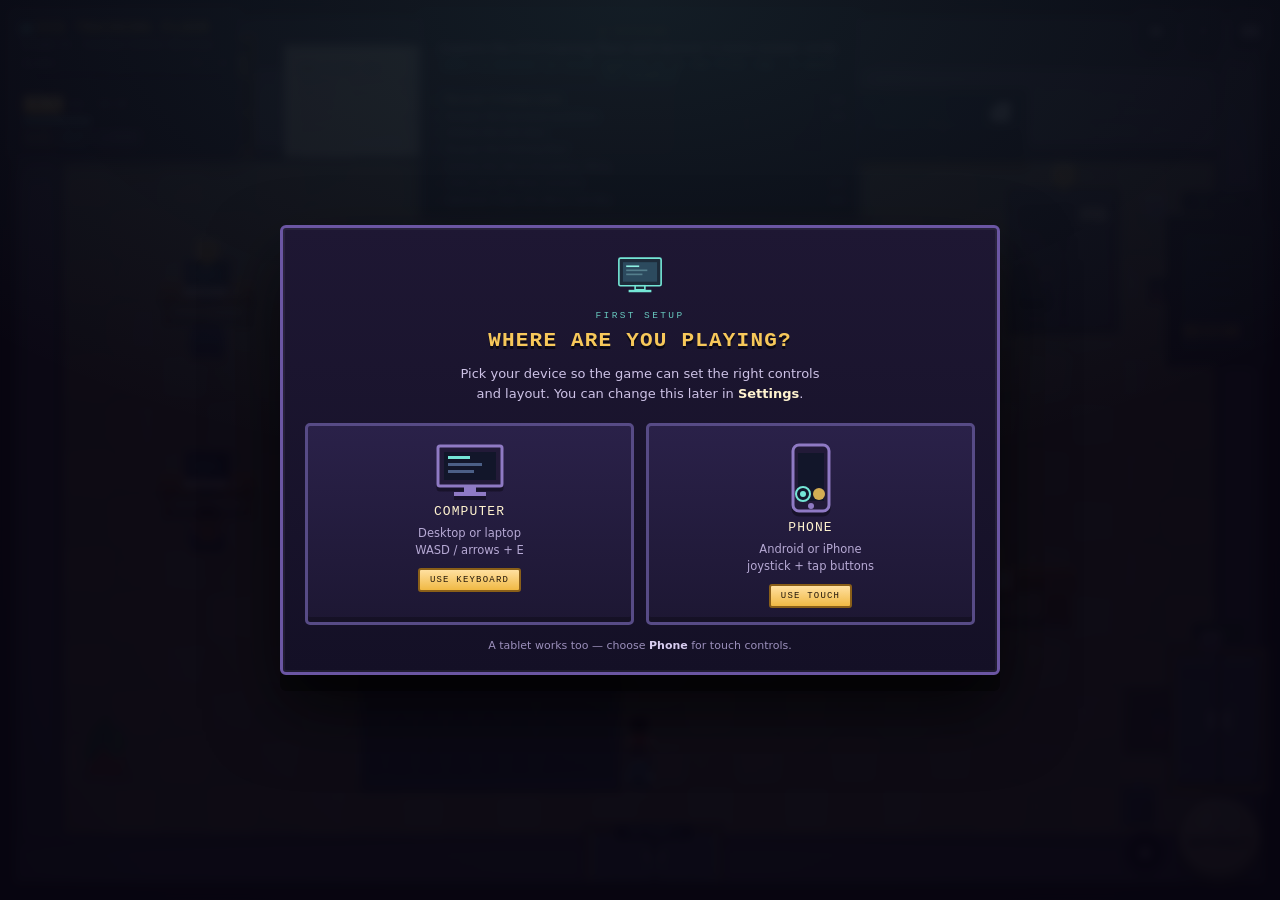
==== commit 076c75e1: "Add files via upload" ====
--- a/index.html
+++ b/index.html
@@ -6,7 +6,2622 @@
 <meta name="theme-color" content="#151021" />
 <meta name="description" content="CallScape — a top-down pixel art escape-room review game for Grade 11 Contact Center Services (CCS) students of Emilio Jacinto National High School." />
 <title>CallScape — CCS Contact Center Escape Room</title>
-<link rel="stylesheet" href="style.css" />
+<style>
+/* ============================================================================
+   CallScape — style.css
+   Pixel-art UI chrome, responsive HUD, joystick and dialogue panels.
+   The canvas paints the world; everything here is UI layered on top of it.
+   ========================================================================== */
+
+/* ---------- palette & tokens ---------------------------------------------- */
+:root {
+  --ink:        #0c0912;
+  --panel:      rgba(23, 18, 38, 0.92);
+  --panel-solid:#1a1430;
+  --panel-2:    #221a3a;
+  --line:       #3b2d5c;
+  --line-soft:  #2a2044;
+  --text:       #f3edff;
+  --muted:      #a89ac6;
+  --gold:       #f7c85a;
+  --gold-deep:  #b9832a;
+  --cyan:       #74e6d6;
+  --green:      #86e58c;
+  --red:        #ee6a72;
+  --shadow:     0 10px 0 rgba(8, 5, 16, 0.55), 0 18px 34px rgba(8, 5, 16, 0.5);
+
+  /* the pixel font stack: no webfonts, everything stays offline-safe */
+  --font-pix: "Courier New", "Lucida Console", monospace;
+  --font-ui: "Trebuchet MS", "Gill Sans", "Segoe UI", system-ui, sans-serif;
+
+  --safe-top: 92px;   /* HUD height reserved by the renderer */
+  --radius: 4px;
+}
+
+* { box-sizing: border-box; }
+
+/* the [hidden] attribute must always win over our flex layouts */
+[hidden] { display: none !important; }
+
+html, body {
+  margin: 0;
+  padding: 0;
+  height: 100%;
+  overflow: hidden;
+  background: #0a0711;
+  color: var(--text);
+  font-family: var(--font-ui);
+  -webkit-font-smoothing: none;
+  font-smooth: never;
+  overscroll-behavior: none;
+  touch-action: manipulation;
+  -webkit-tap-highlight-color: transparent;
+  user-select: none;
+  -webkit-user-select: none;
+}
+
+body { -webkit-text-size-adjust: 100%; }
+
+#game-shell {
+  position: fixed;
+  inset: 0;
+  overflow: hidden;
+  background:
+    radial-gradient(120% 90% at 50% 0%, #241a3d 0%, #120d1f 55%, #08060e 100%);
+}
+
+#game {
+  position: absolute;
+  inset: 0;
+  width: 100%;
+  height: 100%;
+  display: block;
+  image-rendering: pixelated;
+  image-rendering: -moz-crisp-edges;
+  image-rendering: crisp-edges;
+  touch-action: none;
+}
+
+/* ---------- shared panel look --------------------------------------------- */
+.panel {
+  background: var(--panel);
+  border: 2px solid var(--line);
+  border-radius: var(--radius);
+  box-shadow:
+    inset 0 0 0 2px rgba(255, 255, 255, 0.035),
+    inset 0 -3px 0 rgba(0, 0, 0, 0.35),
+    0 6px 18px rgba(0, 0, 0, 0.45);
+  backdrop-filter: blur(3px);
+  -webkit-backdrop-filter: blur(3px);
+}
+
+/* ---------- HUD ------------------------------------------------------------ */
+.hud {
+  position: absolute;
+  inset: 0;
+  pointer-events: none;
+  z-index: 20;
+  padding: 10px;
+}
+.hud > * { pointer-events: auto; }
+
+/* room / clue progress, top-left */
+.panel--room {
+  position: absolute;
+  top: 10px;
+  left: 10px;
+  min-width: 190px;
+  padding: 8px 11px 9px;
+  cursor: pointer;
+  user-select: none;
+  -webkit-user-select: none;
+  transition: border-color 140ms, background 140ms, padding 140ms;
+}
+.panel--room:hover {
+  border-color: rgba(247, 200, 90, 0.72);
+}
+.panel--room:focus-visible {
+  outline: 2px solid var(--gold);
+  outline-offset: 2px;
+}
+.panel--room.is-collapsed {
+  min-width: 0;
+  padding: 5px 11px 6px;
+}
+.panel--room.is-collapsed .room-body {
+  display: none !important;
+}
+
+.room-name {
+  display: flex;
+  align-items: center;
+  gap: 7px;
+  font-family: var(--font-pix);
+  font-size: 14px;
+  font-weight: 700;
+  letter-spacing: 1.2px;
+  text-transform: uppercase;
+  color: var(--gold);
+  text-shadow: 0 2px 0 rgba(0, 0, 0, 0.7);
+}
+.room-toggle-ind {
+  margin-left: auto;
+  padding-left: 4px;
+  font-size: 10px;
+  letter-spacing: 0;
+  color: var(--cyan);
+}
+.room-dot {
+  width: 7px; height: 7px;
+  background: var(--cyan);
+  box-shadow: 0 0 8px var(--cyan);
+  animation: pulseDot 2.4s steps(2, end) infinite;
+}
+.room-sub {
+  margin-top: 3px;
+  font-size: 10px;
+  letter-spacing: 0.4px;
+  color: var(--muted);
+}
+
+.hud-progress { margin-top: 8px; }
+.hud-progress__label {
+  display: flex;
+  justify-content: space-between;
+  font-family: var(--font-pix);
+  font-size: 9.5px;
+  letter-spacing: 1px;
+  text-transform: uppercase;
+  color: var(--muted);
+  margin-bottom: 3px;
+}
+.hud-progress__track {
+  height: 8px;
+  background: #100c1c;
+  border: 1px solid var(--line-soft);
+  box-shadow: inset 0 2px 0 rgba(0, 0, 0, 0.6);
+  overflow: hidden;
+}
+.hud-progress__track i {
+  display: block;
+  height: 100%;
+  width: 0%;
+  background:
+    repeating-linear-gradient(90deg, rgba(255,255,255,0.22) 0 3px, transparent 3px 6px),
+    linear-gradient(180deg, #8ef0b0, #3fbf74);
+  box-shadow: 0 0 10px rgba(126, 224, 129, 0.55);
+  transition: width 380ms cubic-bezier(.2,.9,.2,1);
+}
+
+/* top-right icon buttons */
+.top-actions {
+  position: absolute;
+  top: 10px;
+  right: 10px;
+  display: flex;
+  gap: 7px;
+}
+.icon-btn {
+  width: 40px; height: 40px;
+  display: grid;
+  place-items: center;
+  font-family: var(--font-pix);
+  font-size: 15px;
+  color: var(--text);
+  background: var(--panel);
+  border: 2px solid var(--line);
+  border-radius: var(--radius);
+  box-shadow: inset 0 -3px 0 rgba(0,0,0,.4), 0 5px 14px rgba(0,0,0,.45);
+  cursor: pointer;
+  transition: transform 80ms, background 120ms, color 120ms;
+}
+.icon-btn:hover { background: var(--panel-2); color: var(--gold); }
+.icon-btn:active { transform: translateY(2px); }
+.icon-btn.is-off { color: #6d6288; }
+
+/* mission */
+.panel--mission {
+  position: absolute;
+  top: 10px;
+  left: 50%;
+  transform: translateX(-50%);
+  width: min(440px, calc(100vw - 300px));
+  padding: 7px 13px 8px;
+  text-align: center;
+  cursor: pointer;
+  user-select: none;
+  -webkit-user-select: none;
+  transition: border-color 140ms, background 140ms, padding 140ms;
+}
+.panel--mission:hover {
+  border-color: rgba(247, 200, 90, 0.72);
+}
+.panel--mission:focus-visible {
+  outline: 2px solid var(--gold);
+  outline-offset: 2px;
+}
+.mission-label {
+  display: inline-flex;
+  align-items: center;
+  justify-content: center;
+  gap: 6px;
+  font-family: var(--font-pix);
+  font-size: 9.5px;
+  letter-spacing: 2px;
+  text-transform: uppercase;
+  color: var(--gold);
+}
+.mission-toggle-ind {
+  font-size: 9px;
+  letter-spacing: 0;
+  color: var(--cyan);
+}
+.panel--mission.is-collapsed {
+  width: auto;
+  min-width: 0;
+  padding: 5px 14px 6px;
+}
+.panel--mission.is-collapsed .mission-body {
+  display: none !important;
+}
+.mission-text {
+  margin-top: 2px;
+  font-size: 12.5px;
+  line-height: 1.35;
+  color: #ece4ff;
+}
+.mission-next {
+  margin-top: 3px;
+  font-family: var(--font-pix);
+  font-size: 10px;
+  letter-spacing: 0.3px;
+  color: var(--cyan);
+  min-height: 12px;
+}
+.mission-text.is-bump { animation: bump 420ms ease-out; }
+
+/* clue chips */
+.clue-tray {
+  position: absolute;
+  top: calc(var(--safe-top) + 60px);
+  left: 10px;
+  display: flex;
+  flex-direction: column;
+  align-items: flex-start;
+  gap: 5px;
+  max-width: 210px;
+  pointer-events: none;
+}
+.chip {
+  display: inline-flex;
+  align-items: center;
+  gap: 5px;
+  padding: 3px 8px 4px;
+  font-family: var(--font-pix);
+  font-size: 9.5px;
+  letter-spacing: 0.8px;
+  text-transform: uppercase;
+  color: #0d2018;
+  background: linear-gradient(180deg, #b8f3c6, #74d894);
+  border: 1px solid #2f6b45;
+  border-radius: 3px;
+  box-shadow: 0 3px 0 rgba(0, 0, 0, 0.35);
+  animation: chipIn 320ms cubic-bezier(.2,1.4,.4,1) both;
+}
+.chip__icon { font-size: 11px; }
+
+/* ---------- joystick ------------------------------------------------------- */
+.joystick {
+  position: absolute;
+  left: 18px;
+  bottom: 18px;
+  width: 132px;
+  height: 132px;
+  touch-action: none;
+  z-index: 26;
+}
+.joystick__ring {
+  position: relative;
+  width: 100%;
+  height: 100%;
+  border-radius: 50%;
+  background:
+    radial-gradient(circle at 50% 45%, rgba(122, 96, 182, 0.22), rgba(12, 9, 20, 0.72) 70%);
+  border: 2px solid rgba(122, 102, 170, 0.55);
+  box-shadow:
+    inset 0 0 0 6px rgba(255, 255, 255, 0.035),
+    inset 0 8px 18px rgba(0, 0, 0, 0.45),
+    0 8px 20px rgba(0, 0, 0, 0.45);
+  transition: border-color 140ms, box-shadow 140ms;
+}
+.joystick.is-active .joystick__ring {
+  border-color: rgba(247, 200, 90, 0.75);
+  box-shadow:
+    inset 0 0 0 6px rgba(255, 255, 255, 0.05),
+    0 0 22px rgba(247, 200, 90, 0.28);
+}
+.joystick__knob {
+  position: absolute;
+  top: 50%; left: 50%;
+  width: 54px; height: 54px;
+  margin: -27px 0 0 -27px;
+  border-radius: 50%;
+  background:
+    radial-gradient(circle at 38% 32%, #7f6bb5, #4a3a79 65%, #33265a);
+  border: 2px solid #9a86c9;
+  box-shadow:
+    inset 0 -4px 0 rgba(0, 0, 0, 0.35),
+    0 4px 10px rgba(0, 0, 0, 0.55);
+  will-change: transform;
+  transform: translate3d(0, 0, 0);
+}
+.joystick__ring::after {
+  content: "";
+  position: absolute;
+  inset: 14px;
+  border-radius: 50%;
+  border: 1px dashed rgba(160, 140, 205, 0.22);
+  pointer-events: none;
+}
+
+/* ---------- action buttons -------------------------------------------------- */
+.action-bar {
+  position: absolute;
+  right: 16px;
+  bottom: 20px;
+  display: flex;
+  align-items: flex-end;
+  gap: 9px;
+  z-index: 26;
+}
+.act-btn {
+  position: relative;
+  display: flex;
+  flex-direction: column;
+  align-items: center;
+  justify-content: center;
+  gap: 1px;
+  font-family: var(--font-pix);
+  cursor: pointer;
+  border-radius: 99px;
+  transition: transform 90ms, box-shadow 140ms, filter 140ms, opacity 140ms;
+}
+.act-btn--main {
+  width: 86px; height: 86px;
+  color: #2a1c05;
+  background:
+    radial-gradient(circle at 40% 32%, #ffe3a1, #f0b944 62%, #cf8f21);
+  border: 3px solid #7d5716;
+  box-shadow:
+    inset 0 -5px 0 rgba(120, 74, 10, 0.45),
+    0 6px 0 #4c3410,
+    0 12px 22px rgba(0, 0, 0, 0.45);
+}
+.act-btn--main::before {
+  content: "";
+  position: absolute;
+  inset: 3px;
+  border-radius: 99px;
+  border: 2px solid rgba(255, 255, 255, 0.35);
+  pointer-events: none;
+}
+.act-btn--main .act-key {
+  font-size: 10px;
+  letter-spacing: 1px;
+  opacity: 0.72;
+  border: 1px solid rgba(60, 40, 4, 0.45);
+  border-radius: 3px;
+  padding: 0 4px;
+}
+.act-btn--main .act-label {
+  font-size: 12px;
+  font-weight: 700;
+  letter-spacing: 0.6px;
+  text-transform: uppercase;
+}
+.act-btn--main:active { transform: translateY(4px); box-shadow: inset 0 -3px 0 rgba(120,74,10,.45), 0 2px 0 #4c3410; }
+.act-btn--main[disabled] {
+  filter: grayscale(0.65) brightness(0.72);
+  cursor: default;
+  opacity: 0.82;
+}
+.act-btn--main.is-near {
+  animation: actPulse 1.5s ease-in-out infinite;
+}
+.act-btn--small {
+  width: 44px; height: 44px;
+  font-size: 16px;
+  color: var(--text);
+  background: var(--panel);
+  border: 2px solid var(--line);
+  box-shadow: 0 4px 0 rgba(0,0,0,.4);
+  margin-bottom: 6px;
+}
+.act-btn--small:active { transform: translateY(2px); }
+
+/* ---------- interaction prompt --------------------------------------------- */
+.prompt {
+  position: fixed;
+  z-index: 24;
+  display: flex;
+  align-items: center;
+  gap: 7px;
+  padding: 5px 10px 6px;
+  background: rgba(16, 12, 26, 0.94);
+  border: 2px solid var(--gold);
+  border-radius: 3px;
+  box-shadow: 0 4px 0 rgba(0, 0, 0, 0.5), 0 0 18px rgba(247, 200, 90, 0.25);
+  transform: translate(-50%, -100%);
+  pointer-events: none;
+  white-space: nowrap;
+  animation: promptBlink 1.6s steps(2, end) infinite;
+}
+.prompt__key {
+  font-family: var(--font-pix);
+  font-size: 11px;
+  font-weight: 700;
+  color: #2a1c05;
+  background: var(--gold);
+  border-radius: 2px;
+  padding: 1px 5px 2px;
+}
+.prompt__text {
+  font-family: var(--font-pix);
+  font-size: 11px;
+  letter-spacing: 0.6px;
+  color: #ffeec4;
+  text-transform: uppercase;
+}
+
+/* ---------- dialogue -------------------------------------------------------- */
+.dialogue {
+  position: fixed;
+  left: 0; right: 0; bottom: 0;
+  z-index: 40;
+  display: flex;
+  justify-content: center;
+  padding: 0 12px 14px;
+  pointer-events: none;
+}
+.dialogue__window {
+  pointer-events: auto;
+  width: min(720px, 100%);
+  background: linear-gradient(180deg, rgba(29, 22, 48, 0.985), rgba(18, 13, 31, 0.99));
+  border: 3px solid #6b56a3;
+  border-radius: 5px;
+  box-shadow:
+    inset 0 0 0 2px rgba(255, 255, 255, 0.05),
+    inset 0 0 0 5px rgba(107, 86, 163, 0.25),
+    0 12px 0 rgba(0, 0, 0, 0.45),
+    0 22px 40px rgba(0, 0, 0, 0.6);
+  animation: dlgIn 240ms cubic-bezier(.2, .9, .2, 1);
+  max-height: min(72vh, 460px);
+  display: flex;
+  flex-direction: column;
+}
+.dialogue__head {
+  display: flex;
+  align-items: center;
+  gap: 10px;
+  padding: 8px 10px 8px 14px;
+  border-bottom: 2px solid rgba(107, 86, 163, 0.45);
+  background: linear-gradient(180deg, rgba(107, 86, 163, 0.22), rgba(107, 86, 163, 0.05));
+}
+.dialogue__speaker {
+  font-family: var(--font-pix);
+  font-size: 11px;
+  letter-spacing: 1.6px;
+  text-transform: uppercase;
+  color: var(--gold);
+  text-shadow: 0 2px 0 rgba(0, 0, 0, 0.6);
+}
+.dialogue__step {
+  font-family: var(--font-pix);
+  font-size: 9.5px;
+  letter-spacing: 1px;
+  color: var(--muted);
+}
+.dialogue__close {
+  margin-left: auto;
+  width: 30px; height: 30px;
+  font-family: var(--font-pix);
+  font-size: 13px;
+  color: var(--muted);
+  background: rgba(0, 0, 0, 0.3);
+  border: 2px solid var(--line);
+  border-radius: 3px;
+  cursor: pointer;
+}
+.dialogue__close:hover { color: var(--red); border-color: var(--red); }
+
+.dialogue__body {
+  padding: 13px 16px 4px;
+  overflow-y: auto;
+  -webkit-overflow-scrolling: touch;
+  flex: 1 1 auto;
+}
+.dialogue__text {
+  margin: 0;
+  font-size: 14.5px;
+  line-height: 1.55;
+  color: #f2ebff;
+  white-space: pre-wrap;
+}
+.dialogue__text b { color: var(--gold); }
+.dialogue__text em { color: var(--cyan); font-style: normal; }
+
+.dialogue__foot {
+  display: flex;
+  justify-content: flex-end;
+  gap: 8px;
+  padding: 10px 14px 12px;
+}
+
+/* ---------- quiz ----------------------------------------------------------- */
+.quiz { margin: 14px 0 4px; }
+.quiz__prompt {
+  margin: 2px 0 12px;
+  padding: 10px 12px;
+  font-size: 14px;
+  line-height: 1.6;
+  color: #fbf6ff;
+  background: rgba(116, 230, 214, 0.07);
+  border-left: 3px solid var(--cyan);
+  border-radius: 3px;
+  white-space: pre-wrap;
+}
+.quiz__prompt b { color: var(--gold); }
+
+.quiz__label {
+  display: block;
+  font-family: var(--font-pix);
+  font-size: 10px;
+  letter-spacing: 1.4px;
+  text-transform: uppercase;
+  color: var(--cyan);
+  margin-bottom: 6px;
+}
+.quiz__row { display: flex; gap: 8px; flex-wrap: wrap; }
+.quiz__input {
+  flex: 1 1 200px;
+  min-width: 0;
+  padding: 11px 12px;
+  font-family: var(--font-pix);
+  font-size: 15px;
+  letter-spacing: 0.5px;
+  color: #fff7dd;
+  background: #0d0a17;
+  border: 2px solid #4a3a74;
+  border-radius: 3px;
+  box-shadow: inset 0 3px 0 rgba(0, 0, 0, 0.55);
+  outline: none;
+  user-select: text;
+  -webkit-user-select: text;
+}
+.quiz__input::placeholder { color: #6c5f8c; }
+.quiz__input:focus {
+  border-color: var(--gold);
+  box-shadow: inset 0 3px 0 rgba(0,0,0,.55), 0 0 0 2px rgba(247, 200, 90, 0.18);
+}
+.quiz__input.is-wrong { border-color: var(--red); animation: shake 320ms; }
+.quiz__input.is-right { border-color: var(--green); }
+.quiz__submit {
+  padding: 11px 20px;
+  font-family: var(--font-pix);
+  font-size: 12.5px;
+  font-weight: 700;
+  letter-spacing: 1.2px;
+  text-transform: uppercase;
+  color: #24180a;
+  background: linear-gradient(180deg, #ffe0a0, #f0b944 70%, #d69b2a);
+  border: 2px solid #8a5f18;
+  border-radius: 3px;
+  box-shadow: inset 0 -4px 0 rgba(120, 74, 10, 0.35), 0 4px 0 #4b3310;
+  cursor: pointer;
+  transition: transform 80ms;
+}
+.quiz__submit:active { transform: translateY(3px); box-shadow: inset 0 -2px 0 rgba(120,74,10,.35), 0 1px 0 #4b3310; }
+.quiz__feedback {
+  min-height: 18px;
+  margin-top: 9px;
+  font-size: 12.5px;
+  line-height: 1.45;
+  color: var(--muted);
+}
+.quiz__feedback.is-right { color: var(--green); }
+.quiz__feedback.is-wrong { color: var(--red); }
+.quiz__feedback.is-hint  { color: var(--gold); }
+.quiz__meta {
+  margin-top: 4px;
+  font-family: var(--font-pix);
+  font-size: 9.5px;
+  letter-spacing: 0.8px;
+  color: #726596;
+  text-transform: uppercase;
+}
+
+/* ---------- item card ------------------------------------------------------ */
+.item-card {
+  display: flex;
+  gap: 12px;
+  align-items: center;
+  margin: 14px 0 6px;
+  padding: 12px 14px;
+  background: linear-gradient(180deg, rgba(116, 230, 214, 0.12), rgba(116, 230, 214, 0.04));
+  border: 2px solid rgba(116, 230, 214, 0.55);
+  border-radius: 4px;
+  box-shadow: inset 0 0 24px rgba(116, 230, 214, 0.08);
+  animation: itemIn 340ms cubic-bezier(.2, 1.3, .4, 1);
+}
+.item-card__icon {
+  flex: 0 0 auto;
+  width: 46px; height: 46px;
+  display: grid;
+  place-items: center;
+  font-size: 24px;
+  color: #0b1f1c;
+  background: radial-gradient(circle at 40% 35%, #c6fff6, #74e6d6 65%, #35a898);
+  border: 2px solid #2b7c71;
+  border-radius: 3px;
+  box-shadow: 0 3px 0 rgba(0, 0, 0, 0.4);
+}
+.item-card__title {
+  font-family: var(--font-pix);
+  font-size: 11px;
+  letter-spacing: 1.4px;
+  text-transform: uppercase;
+  color: var(--cyan);
+}
+.item-card__desc { margin-top: 2px; font-size: 12.5px; color: #cfc4e8; line-height: 1.4; }
+
+/* ---------- pixel buttons --------------------------------------------------- */
+.pix-btn {
+  font-family: var(--font-pix);
+  font-size: 12px;
+  font-weight: 700;
+  letter-spacing: 1.3px;
+  text-transform: uppercase;
+  color: #fdf6e6;
+  background: linear-gradient(180deg, #4a3a74, #322550);
+  border: 2px solid #7b64b8;
+  border-radius: 3px;
+  padding: 10px 18px;
+  box-shadow: inset 0 -4px 0 rgba(0, 0, 0, 0.35), 0 4px 0 #1d1530;
+  cursor: pointer;
+  transition: transform 80ms, background 140ms, border-color 140ms;
+}
+.pix-btn:hover { background: linear-gradient(180deg, #5b478b, #3a2b5e); border-color: var(--gold); }
+.pix-btn:active { transform: translateY(3px); box-shadow: inset 0 -2px 0 rgba(0,0,0,.35), 0 1px 0 #1d1530; }
+.pix-btn--wide { width: 100%; }
+.pix-btn--ghost {
+  background: rgba(255, 255, 255, 0.04);
+  border-color: var(--line);
+  color: #d6cbec;
+  box-shadow: inset 0 -3px 0 rgba(0,0,0,.3), 0 3px 0 #150f24;
+}
+.pix-btn--danger { border-color: #6b2b34; color: #ffc9cd; background: linear-gradient(180deg, #4d2028, #341319); }
+.pix-btn--danger:hover { border-color: var(--red); }
+.pix-btn--start {
+  color: #25180a;
+  background: linear-gradient(180deg, #ffe6b0, #f7c85a 65%, #dfa733);
+  border-color: #8a5f18;
+  box-shadow: inset 0 -4px 0 rgba(120, 74, 10, 0.35), 0 5px 0 #4b3310;
+  font-size: 13px;
+  padding: 13px 18px;
+}
+.pix-btn--start:hover { background: linear-gradient(180deg, #fff0cb, #ffd471 65%, #eeb53d); }
+
+/* ---------- toasts ---------------------------------------------------------- */
+.toasts {
+  position: fixed;
+  top: calc(var(--safe-top) + 84px);
+  left: 50%;
+  transform: translateX(-50%);
+  z-index: 45;
+  display: flex;
+  flex-direction: column;
+  gap: 7px;
+  align-items: center;
+  width: max-content;
+  max-width: 92vw;
+  pointer-events: none;
+}
+.toast {
+  display: flex;
+  align-items: center;
+  gap: 8px;
+  padding: 7px 14px 8px;
+  font-family: var(--font-pix);
+  font-size: 11px;
+  letter-spacing: 0.7px;
+  color: #fff6da;
+  background: rgba(20, 15, 33, 0.96);
+  border: 2px solid var(--gold);
+  border-radius: 3px;
+  box-shadow: 0 4px 0 rgba(0, 0, 0, 0.4), 0 0 22px rgba(247, 200, 90, 0.18);
+  animation: toastIn 260ms cubic-bezier(.2, 1.2, .4, 1), toastOut 320ms ease-in 2.6s forwards;
+  text-align: center;
+}
+.toast--good { border-color: var(--green); color: #d8ffdc; }
+.toast--bad  { border-color: var(--red);   color: #ffd6d9; }
+.toast--info { border-color: var(--cyan);  color: #d4fbf5; }
+
+/* ---------- overlays (pause / journal / title / complete) --------------------- */
+.overlay {
+  position: fixed;
+  inset: 0;
+  z-index: 60;
+  display: flex;
+  align-items: center;
+  justify-content: center;
+  padding: 16px;
+  background:
+    radial-gradient(80% 60% at 50% 40%, rgba(30, 22, 52, 0.55), rgba(6, 4, 12, 0.86));
+  backdrop-filter: blur(4px);
+  -webkit-backdrop-filter: blur(4px);
+  animation: fadeIn 180ms ease-out;
+  overflow-y: auto;
+}
+.overlay[hidden] { display: none; }
+
+.overlay__box {
+  width: min(430px, 100%);
+  padding: 22px 22px 20px;
+  text-align: center;
+  background: linear-gradient(180deg, #221a3a, #150f27);
+  border: 3px solid #6b56a3;
+  border-radius: 6px;
+  box-shadow:
+    inset 0 0 0 2px rgba(255, 255, 255, 0.05),
+    inset 0 0 0 6px rgba(107, 86, 163, 0.16),
+    0 14px 0 rgba(0, 0, 0, 0.35),
+    0 30px 60px rgba(0, 0, 0, 0.6);
+  animation: boxIn 260ms cubic-bezier(.2, .95, .25, 1);
+  margin: auto;
+}
+.overlay__box--wide { width: min(520px, 100%); }
+
+.overlay__title {
+  margin: 0;
+  font-family: var(--font-pix);
+  font-size: 22px;
+  letter-spacing: 2.5px;
+  text-transform: uppercase;
+  color: var(--gold);
+  text-shadow: 0 3px 0 #53350a, 0 0 26px rgba(247, 200, 90, 0.28);
+}
+.overlay__title--win { color: var(--green); text-shadow: 0 3px 0 #1d4c2a, 0 0 26px rgba(134, 229, 140, 0.3); }
+.overlay__sub {
+  margin: 8px 0 16px;
+  font-size: 13px;
+  line-height: 1.5;
+  color: var(--muted);
+}
+.overlay__actions { display: flex; flex-direction: column; gap: 9px; margin-top: 4px; }
+.overlay__controls {
+  margin-top: 16px;
+  padding-top: 12px;
+  border-top: 2px dashed rgba(107, 86, 163, 0.35);
+  font-family: var(--font-pix);
+  font-size: 10px;
+  letter-spacing: 0.6px;
+  color: #8d7fae;
+  line-height: 1.8;
+  text-align: left;
+}
+.overlay__controls b { color: var(--cyan); }
+
+.title-art {
+  position: absolute;
+  inset: 0;
+  pointer-events: none;
+  background:
+    radial-gradient(45% 32% at 50% 30%, rgba(247, 200, 90, 0.10), transparent 70%),
+    radial-gradient(60% 45% at 50% 80%, rgba(116, 230, 214, 0.07), transparent 72%);
+}
+.title-art__glow {
+  position: absolute;
+  top: 12%;
+  left: 50%;
+  width: 60vmin;
+  height: 60vmin;
+  transform: translateX(-50%);
+  background: radial-gradient(circle, rgba(247, 200, 90, 0.10), transparent 65%);
+}
+.overlay--title .overlay__box { position: relative; z-index: 1; }
+
+/* title screen */
+.overlay--title { flex-direction: column; }
+.overlay__box--title { text-align: center; padding-top: 26px; }
+.title-logo {
+  display: flex;
+  align-items: baseline;
+  justify-content: center;
+  font-family: var(--font-pix);
+  font-weight: 700;
+  line-height: 1;
+  letter-spacing: 1px;
+}
+.title-logo__c {
+  font-size: 46px;
+  color: #fff3cf;
+  text-shadow: 0 4px 0 #b9832a, 0 0 30px rgba(247, 200, 90, 0.5);
+}
+.title-logo__word {
+  font-size: 38px;
+  color: var(--gold);
+  text-shadow: 0 4px 0 #6b4410, 0 0 30px rgba(247, 200, 90, 0.35);
+}
+.title-kicker {
+  margin: 8px 0 0;
+  font-family: var(--font-pix);
+  font-size: 10.5px;
+  letter-spacing: 3px;
+  text-transform: uppercase;
+  color: var(--cyan);
+}
+.title-copy {
+  margin: 16px 0 18px;
+  font-size: 13.5px;
+  line-height: 1.6;
+  color: #cfc4e8;
+}
+.title-help {
+  margin-top: 16px;
+  padding-top: 13px;
+  border-top: 2px dashed rgba(107, 86, 163, 0.35);
+  text-align: left;
+  font-size: 12px;
+  line-height: 1.65;
+  color: #b6a9d2;
+}
+.title-help b { color: var(--gold); }
+.title-help__note {
+  margin-bottom: 0;
+  font-family: var(--font-pix);
+  font-size: 9.5px;
+  letter-spacing: 0.6px;
+  color: #7d6fa0;
+}
+
+/* journal */
+.journal-list {
+  list-style: none;
+  margin: 0 0 16px;
+  padding: 0;
+  text-align: left;
+  display: flex;
+  flex-direction: column;
+  gap: 8px;
+  max-height: 46vh;
+  overflow-y: auto;
+}
+.journal-item {
+  display: flex;
+  gap: 10px;
+  padding: 9px 11px;
+  background: rgba(255, 255, 255, 0.035);
+  border: 1px solid var(--line-soft);
+  border-left: 3px solid var(--cyan);
+  border-radius: 3px;
+}
+.journal-item__icon { font-size: 17px; line-height: 1.2; }
+.journal-item__title {
+  font-family: var(--font-pix);
+  font-size: 10.5px;
+  letter-spacing: 1px;
+  text-transform: uppercase;
+  color: var(--cyan);
+}
+.journal-item__text { margin-top: 2px; font-size: 12px; line-height: 1.45; color: #c9bde4; }
+.journal-empty {
+  padding: 16px;
+  text-align: center;
+  font-family: var(--font-pix);
+  font-size: 11px;
+  letter-spacing: 0.8px;
+  color: #7d6fa0;
+  border: 2px dashed var(--line-soft);
+  border-radius: 3px;
+}
+
+/* completion stats */
+.stat-grid {
+  display: grid;
+  grid-template-columns: repeat(2, minmax(0, 1fr));
+  gap: 8px;
+  margin: 4px 0 18px;
+  text-align: left;
+}
+.stat {
+  padding: 9px 11px;
+  background: rgba(255, 255, 255, 0.035);
+  border: 1px solid var(--line-soft);
+  border-radius: 3px;
+}
+.stat__k {
+  font-family: var(--font-pix);
+  font-size: 9px;
+  letter-spacing: 1.2px;
+  text-transform: uppercase;
+  color: #8d7fae;
+}
+.stat__v {
+  margin-top: 2px;
+  font-family: var(--font-pix);
+  font-size: 15px;
+  color: var(--gold);
+}
+
+/* ---------- helper states ---------------------------------------------------- */
+.is-hidden { display: none !important; }
+
+/* desktop-only helpers */
+@media (hover: hover) and (pointer: fine) {
+  .joystick { opacity: 0.92; }
+}
+
+/* touch devices: joystick + action button get priority */
+@media (hover: none), (pointer: coarse) {
+  .joystick { left: 16px; bottom: 16px; }
+  .action-bar { right: 14px; bottom: 18px; }
+}
+
+/* ---------- responsive ------------------------------------------------------ */
+@media (max-width: 860px) {
+  .panel--mission {
+    width: min(380px, calc(100vw - 250px));
+  }
+  .clue-tray { top: calc(var(--safe-top) + 58px); }
+}
+
+@media (max-width: 720px) {
+  :root { --safe-top: 104px; }
+
+  .hud { padding: 8px; }
+  .panel--room { top: 8px; left: 8px; min-width: 0; padding: 6px 9px 7px; }
+  .panel--room.is-collapsed { padding: 5px 10px 6px; }
+  .room-name { font-size: 11.5px; letter-spacing: 0.8px; }
+  .room-sub { display: none; }
+  .hud-progress { margin-top: 5px; }
+  .hud-progress__label { font-size: 8.5px; }
+
+  .top-actions { top: 8px; right: 8px; gap: 6px; }
+  .icon-btn { width: 36px; height: 36px; font-size: 13px; }
+
+  .panel--mission {
+    top: 126px;                 /* below the room panel, which now carries XP */
+    left: 8px;
+    transform: none;
+    width: calc(100vw - 16px);
+    padding: 6px 10px 7px;
+  }
+  body.room-collapsed .panel--mission {
+    top: 46px;
+  }
+  .panel--mission.is-collapsed {
+    width: auto;
+    max-width: calc(100vw - 16px);
+    padding: 5px 12px 6px;
+  }
+  .mission-label { font-size: 8.5px; letter-spacing: 1.5px; }
+  .mission-text { font-size: 11.5px; }
+  .mission-next { font-size: 9px; }
+
+  .clue-tray {
+    top: auto;
+    bottom: 150px;
+    left: 50%;
+    transform: translateX(-50%);
+    flex-direction: row;
+    flex-wrap: wrap;
+    justify-content: center;
+    max-width: 74vw;
+  }
+  .chip { font-size: 8.5px; padding: 2px 6px 3px; }
+
+  .joystick { width: 116px; height: 116px; left: 12px; bottom: 14px; }
+  .joystick__knob { width: 48px; height: 48px; margin: -24px 0 0 -24px; }
+
+  .action-bar { right: 12px; bottom: 16px; gap: 7px; }
+  .act-btn--main { width: 78px; height: 78px; border-width: 3px; }
+  .act-btn--main .act-label { font-size: 10.5px; }
+  .act-btn--small { width: 40px; height: 40px; margin-bottom: 4px; }
+
+  .dialogue { padding: 0 6px 8px; }
+  .dialogue__window { max-height: 62vh; border-width: 2px; }
+  .dialogue__body { padding: 10px 12px 2px; }
+  .dialogue__text { font-size: 13.5px; line-height: 1.5; }
+  .dialogue__speaker { font-size: 10px; letter-spacing: 1.2px; }
+  .quiz__input { font-size: 16px; padding: 10px; }
+  .quiz__submit { padding: 10px 16px; font-size: 11.5px; }
+  .quiz__feedback { font-size: 12px; }
+  .item-card { padding: 10px 11px; gap: 9px; }
+  .item-card__icon { width: 40px; height: 40px; font-size: 20px; }
+  .item-card__desc { font-size: 11.5px; }
+
+  .overlay { padding: 10px; }
+  .overlay__box { padding: 18px 15px 16px; }
+  .overlay__title { font-size: 18px; letter-spacing: 1.8px; }
+  .title-logo__c { font-size: 38px; }
+  .title-logo__word { font-size: 31px; }
+  .title-copy { font-size: 12.5px; margin: 13px 0 15px; }
+
+  .toasts { top: calc(var(--safe-top) + 194px); }
+  .toast { font-size: 10px; padding: 6px 10px 7px; }
+}
+
+/* landscape phones — keep the playfield tall */
+@media (max-height: 560px) and (orientation: landscape) {
+  :root { --safe-top: 80px; }
+  .panel--room { padding: 5px 8px 6px; }
+  .room-sub { display: none; }
+  .hud-progress { margin-top: 4px; }
+  .panel--mission { top: 8px; width: min(360px, calc(100vw - 260px)); padding: 5px 9px 6px; }
+  .mission-text { font-size: 11px; }
+  .clue-tray { top: auto; bottom: 118px; }
+  .joystick { width: 104px; height: 104px; left: 12px; bottom: 10px; }
+  .joystick__knob { width: 44px; height: 44px; margin: -22px 0 0 -22px; }
+  .act-btn--main { width: 70px; height: 70px; }
+  .action-bar { bottom: 12px; }
+  .dialogue__window { max-height: 80vh; }
+  .dialogue__text { font-size: 12.5px; }
+  .overlay__box { padding: 14px 16px; }
+  .title-logo__c { font-size: 32px; }
+  .title-logo__word { font-size: 27px; }
+  .title-copy { display: none; }
+  .overlay__title { font-size: 17px; }
+  .journal-list { max-height: 40vh; }
+}
+
+/* very short screens (e.g. 360x640 portrait) */
+@media (max-width: 400px) {
+  .act-btn--main { width: 72px; height: 72px; }
+  .joystick { width: 108px; height: 108px; }
+  .joystick__knob { width: 44px; height: 44px; margin: -22px 0 0 -22px; }
+  .mission-text { font-size: 11px; }
+}
+
+/* ---------- accessibility ---------------------------------------------------- */
+@media (prefers-reduced-motion: reduce) {
+  *, *::before, *::after {
+    animation-duration: 1ms !important;
+    animation-iteration-count: 1 !important;
+    transition-duration: 1ms !important;
+  }
+}
+
+button:focus-visible,
+.quiz__input:focus-visible {
+  outline: 3px solid var(--cyan);
+  outline-offset: 2px;
+}
+
+/* ---------- animations -------------------------------------------------------- */
+@keyframes pulseDot { 0%,100% { opacity: 1; } 50% { opacity: 0.35; } }
+@keyframes bump { 0% { transform: scale(1); } 35% { transform: scale(1.05); color: #fff; } 100% { transform: scale(1); } }
+@keyframes chipIn { from { opacity: 0; transform: translateY(-8px) scale(0.9); } to { opacity: 1; transform: none; } }
+@keyframes actPulse {
+  0%, 100% { box-shadow: inset 0 -5px 0 rgba(120,74,10,.45), 0 6px 0 #4c3410, 0 0 0 0 rgba(247,200,90,.55), 0 12px 22px rgba(0,0,0,.45); }
+  50% { box-shadow: inset 0 -5px 0 rgba(120,74,10,.45), 0 6px 0 #4c3410, 0 0 0 10px rgba(247,200,90,0), 0 12px 22px rgba(0,0,0,.45); }
+}
+@keyframes promptBlink { 0%, 100% { transform: translate(-50%, -100%) translateY(0); } 50% { transform: translate(-50%, -100%) translateY(-3px); } }
+@keyframes dlgIn { from { opacity: 0; transform: translateY(22px); } to { opacity: 1; transform: none; } }
+@keyframes itemIn { from { opacity: 0; transform: scale(0.94); } to { opacity: 1; transform: none; } }
+@keyframes toastIn { from { opacity: 0; transform: translateY(-12px) scale(0.96); } to { opacity: 1; transform: none; } }
+@keyframes toastOut { to { opacity: 0; transform: translateY(-10px); } }
+@keyframes fadeIn { from { opacity: 0; } to { opacity: 1; } }
+@keyframes boxIn { from { opacity: 0; transform: translateY(16px) scale(0.97); } to { opacity: 1; transform: none; } }
+@keyframes shake {
+  0%, 100% { transform: translateX(0); }
+  20% { transform: translateX(-7px); }
+  40% { transform: translateX(6px); }
+  60% { transform: translateX(-4px); }
+  80% { transform: translateX(3px); }
+}
+
+/* ══════════════════════════════════════════════════════════════════════════
+   v1.1 — main menu, settings, code book, quiz cross-references
+   ══════════════════════════════════════════════════════════════════════════ */
+
+/* ---------- main menu ---------------------------------------------------- */
+.overlay--menu { padding: 12px; }
+.overlay__box--menu {
+  width: min(460px, 100%);
+  padding: 22px 20px 16px;
+}
+
+/* offline save summary card */
+.save-card {
+  margin: 14px 0 14px;
+  padding: 10px 12px;
+  text-align: left;
+  background: rgba(0, 0, 0, 0.28);
+  border: 2px solid var(--line-soft);
+  border-left: 3px solid #5b5470;
+  border-radius: 3px;
+}
+.save-card.is-ready { border-left-color: var(--green); background: rgba(134, 229, 140, 0.06); }
+.save-card__head {
+  display: flex;
+  align-items: center;
+  gap: 7px;
+  font-family: var(--font-pix);
+  font-size: 10px;
+  letter-spacing: 1.2px;
+  text-transform: uppercase;
+  color: var(--muted);
+}
+.save-card.is-ready .save-card__head { color: var(--green); }
+.save-card__dot {
+  width: 7px; height: 7px;
+  border-radius: 50%;
+  background: #574c70;
+  box-shadow: 0 0 0 2px rgba(0,0,0,.35);
+}
+.save-card.is-ready .save-card__dot { background: var(--green); box-shadow: 0 0 8px var(--green); }
+.save-card__body {
+  margin-top: 5px;
+  font-size: 11.5px;
+  line-height: 1.5;
+  color: #b6a9d2;
+}
+.save-card__body b { color: var(--gold); }
+
+/* menu button grid */
+.menu-row { display: flex; gap: 8px; }
+.pix-btn--half { flex: 1 1 0; }
+.pix-btn--compact { padding: 7px 12px; font-size: 10.5px; letter-spacing: 1px; }
+.pix-btn:disabled {
+  filter: grayscale(0.7) brightness(0.7);
+  cursor: default;
+  box-shadow: inset 0 -3px 0 rgba(0,0,0,.3), 0 3px 0 #150f24;
+}
+.pix-btn:disabled:hover { background: linear-gradient(180deg, #4a3a74, #322550); border-color: #7b64b8; }
+
+.menu-foot {
+  display: flex;
+  justify-content: space-between;
+  align-items: center;
+  gap: 8px;
+  margin-top: 14px;
+  padding-top: 10px;
+  border-top: 2px dashed rgba(107, 86, 163, 0.32);
+  font-family: var(--font-pix);
+  font-size: 8.5px;
+  letter-spacing: 0.8px;
+  color: #7d6fa0;
+}
+.menu-foot__tag { color: var(--cyan); }
+
+/* ---------- settings ---------------------------------------------------- */
+.set-list { display: flex; flex-direction: column; gap: 8px; margin: 4px 0 16px; text-align: left; }
+.set-row {
+  display: flex;
+  align-items: center;
+  gap: 10px;
+  padding: 9px 11px;
+  background: rgba(255, 255, 255, 0.035);
+  border: 1px solid var(--line-soft);
+  border-radius: 3px;
+}
+.set-row--save { border-color: #4a2a33; background: rgba(238, 106, 114, 0.06); }
+.set-copy { flex: 1 1 auto; min-width: 0; }
+.set-name {
+  font-family: var(--font-pix);
+  font-size: 10.5px;
+  letter-spacing: 1px;
+  text-transform: uppercase;
+  color: var(--text);
+}
+.set-desc { margin-top: 2px; font-size: 11px; line-height: 1.4; color: var(--muted); }
+
+/* segmented control */
+.seg {
+  flex: 0 0 auto;
+  display: flex;
+  border: 2px solid var(--line);
+  border-radius: 3px;
+  overflow: hidden;
+  background: #150f24;
+}
+.seg__btn {
+  font-family: var(--font-pix);
+  font-size: 10px;
+  letter-spacing: 0.8px;
+  text-transform: uppercase;
+  color: var(--muted);
+  background: transparent;
+  border: 0;
+  padding: 7px 10px;
+  cursor: pointer;
+  transition: background 120ms, color 120ms;
+}
+.seg__btn + .seg__btn { border-left: 1px solid var(--line-soft); }
+.seg__btn:hover { color: var(--text); background: rgba(255,255,255,.05); }
+.seg__btn.is-on {
+  color: #24180a;
+  background: linear-gradient(180deg, #ffe0a0, #f0b944);
+  font-weight: 700;
+}
+
+/* ---------- the handbook (parchment pages, leather cover) ---------------- */
+.overlay--book {
+  padding: 10px;
+  align-items: center;
+  background: radial-gradient(90% 70% at 50% 40%, rgba(40, 28, 66, .82), rgba(6, 5, 12, .95));
+  perspective: 2200px;
+  perspective-origin: 50% 40%;
+}
+
+/* the closed object: cover on top of the pages */
+.book {
+  position: relative;
+  width: min(1000px, 100%);
+  height: min(88vh, 760px);
+  display: flex;
+  border-radius: 6px;
+  transform-style: preserve-3d;
+  animation: bookDrop 200ms cubic-bezier(.2,.95,.25,1);
+}
+@keyframes bookDrop {
+  from { transform: translateY(16px) scale(.975); }
+  to   { transform: none; }
+}
+
+/* ── the leather cover ─────────────────────────────────────────────────── */
+.book__cover {
+  position: absolute;
+  inset: 0;
+  z-index: 5;
+  transform-origin: left center;
+  transform: rotateY(0deg);
+  backface-visibility: hidden;
+  transition: transform 620ms cubic-bezier(.3,.05,.2,1), opacity 260ms ease 380ms;
+  background: linear-gradient(135deg, #4a2b1d 0%, #3a2015 45%, #2c1710 100%);
+  border: 3px solid #22120c;
+  border-radius: 6px;
+  box-shadow:
+    inset 0 0 0 3px rgba(214, 168, 96, .18),
+    inset 0 0 60px rgba(0,0,0,.55),
+    0 18px 0 rgba(0,0,0,.35),
+    0 34px 70px rgba(0,0,0,.65);
+  cursor: pointer;
+}
+.book__cover::after {   /* the page block visible on the fore-edge */
+  content: '';
+  position: absolute;
+  top: 10px; right: -7px; bottom: 10px;
+  width: 10px;
+  border-radius: 0 3px 3px 0;
+  background: repeating-linear-gradient(90deg, #e8dcc0 0 1px, #cfc0a0 1px 2px);
+  box-shadow: 2px 0 6px rgba(0,0,0,.5);
+}
+.book.is-open .book__cover {
+  animation: coverOpen 820ms cubic-bezier(.34,.02,.2,1) 150ms forwards;
+  pointer-events: none;
+}
+/* the cover is lifted, swung left on its spine, then out of the way */
+@keyframes coverOpen {
+  0%   { transform: rotateY(0deg)     translateZ(2px); opacity: 1; }
+  40%  { opacity: 1; }
+  85%  { opacity: 0.9; }
+  100% { transform: rotateY(-172deg) translateZ(0); opacity: 0; }
+}
+/* and the pages underneath are already there, ready to read */
+.book__inside { transition: none; }
+.book.is-open .book__inside {
+  animation: pagesShow 320ms ease 520ms both;
+}
+@keyframes pagesShow {
+  from { opacity: 0; }
+  to   { opacity: 1; }
+}
+.book__cover-frame {
+  position: absolute;
+  inset: 18px;
+  display: flex;
+  flex-direction: column;
+  align-items: center;
+  justify-content: center;
+  gap: 8px;
+  padding: 18px;
+  text-align: center;
+  border: 2px solid rgba(214, 168, 96, .5);
+  box-shadow: inset 0 0 0 2px rgba(0,0,0,.35);
+}
+.book__cover-crest {
+  font-size: 26px;
+  color: #d6a860;
+  text-shadow: 0 3px 0 rgba(0,0,0,.5);
+}
+.book__cover-title {
+  font-family: var(--font-pix);
+  font-size: clamp(18px, 3.2vw, 30px);
+  line-height: 1.35;
+  letter-spacing: 3px;
+  text-transform: uppercase;
+  color: #f0d9a8;
+  text-shadow: 0 3px 0 rgba(0,0,0,.55);
+}
+.book__cover-rule {
+  width: 62%;
+  height: 2px;
+  margin: 4px 0 2px;
+  background: linear-gradient(90deg, transparent, #d6a860, transparent);
+}
+.book__cover-school {
+  font-family: var(--font-pix);
+  font-size: clamp(8px, 1.2vw, 10.5px);
+  line-height: 1.8;
+  letter-spacing: 1.6px;
+  text-transform: uppercase;
+  color: #c8a978;
+}
+.book__cover-grade {
+  font-size: 11px;
+  letter-spacing: .6px;
+  color: #a98a63;
+}
+.book__cover-shelf {
+  position: absolute;
+  bottom: 8px;
+  font-family: var(--font-pix);
+  font-size: 8px;
+  letter-spacing: 1.4px;
+  text-transform: uppercase;
+  color: #8a6a49;
+}
+.book__cover-spine {
+  position: absolute;
+  top: 0; left: 0; bottom: 0;
+  width: 34px;
+  display: flex;
+  align-items: center;
+  justify-content: center;
+  border-right: 2px solid rgba(0,0,0,.4);
+  background: linear-gradient(90deg, #2c1710, #3f2418 70%, #2c1710);
+  box-shadow: inset -6px 0 12px rgba(0,0,0,.45);
+}
+.book__cover-spine span {
+  font-family: var(--font-pix);
+  font-size: 8px;
+  letter-spacing: 1px;
+  color: #a98a63;
+  writing-mode: vertical-rl;
+  transform: rotate(180deg);
+}
+
+/* ── the two open leaves ───────────────────────────────────────────────── */
+.book__inside {
+  position: relative;
+  flex: 1 1 auto;
+  display: flex;
+  width: 100%;
+  min-width: 0;
+  min-height: 0;
+  border-radius: 6px;
+  background: #cdbb95;
+  box-shadow:
+    inset 0 0 0 2px rgba(84, 62, 38, .45),
+    0 18px 0 rgba(0,0,0,.3),
+    0 34px 70px rgba(0,0,0,.6);
+  opacity: 0;
+  transform: scale(.985);
+  transition: opacity 220ms ease;
+}
+.book.is-open .book__inside { opacity: 1; transform: none; transition-delay: 300ms; }
+
+.book__leaf {
+  position: relative;
+  display: flex;
+  flex-direction: column;
+  min-height: 0;
+  background-color: #f6ecd6;
+  background-image:
+    radial-gradient(120% 90% at 50% 0%, rgba(255,255,255,.55), transparent 55%),
+    repeating-linear-gradient(0deg, rgba(120, 96, 56, .028) 0 1px, transparent 1px 4px);
+  color: #2c2519;
+}
+.book__leaf--left {
+  flex: 0 0 34%;
+  border-radius: 5px 0 0 5px;
+  border-right: 1px solid #c6b391;
+  padding: 18px 16px 14px;
+  box-shadow: inset -14px 0 22px -14px rgba(90, 66, 38, .55);
+}
+.book__leaf--right {
+  flex: 1 1 auto;
+  width: 100%;
+  border-radius: 0 5px 5px 0;
+  box-shadow: inset 14px 0 22px -14px rgba(90, 66, 38, .5);
+  min-width: 0;
+}
+/* the gutter shadow between the pages */
+.book__inside::before {
+  content: '';
+  position: absolute;
+  top: 0; bottom: 0;
+  left: calc(34% - 7px);
+  width: 14px;
+  z-index: 3;
+  pointer-events: none;
+  background: linear-gradient(90deg, rgba(90,66,38,0), rgba(90,66,38,.28), rgba(90,66,38,0));
+}
+
+/* ── left page: plate + contents ───────────────────────────────────────── */
+.book__plate { padding-bottom: 10px; border-bottom: 2px solid #d8c39c; }
+.book__plate-k {
+  font-family: var(--font-pix);
+  font-size: 8.5px;
+  letter-spacing: 2px;
+  text-transform: uppercase;
+  color: #9a7433;
+}
+.book__plate-title {
+  margin-top: 4px;
+  font-family: var(--font-pix);
+  font-size: 11.5px;
+  line-height: 1.5;
+  letter-spacing: .8px;
+  text-transform: uppercase;
+  color: #5c3a14;
+}
+.book__plate-sub { margin-top: 3px; font-size: 10.5px; color: #7d6743; }
+.book__chapter-label {
+  margin: 12px 0 6px;
+  font-family: var(--font-pix);
+  font-size: 9.5px;
+  letter-spacing: 1.2px;
+  text-transform: uppercase;
+  color: #7b3a1e;
+}
+.book__toc {
+  flex: 1 1 auto;
+  margin: 0;
+  padding: 0 0 0 2px;
+  list-style: none;
+  overflow-y: auto;
+  -webkit-overflow-scrolling: touch;
+  font-size: 11.5px;
+  line-height: 1.45;
+}
+.book__toc li { margin-bottom: 5px; }
+.book__toc button {
+  display: block;
+  width: 100%;
+  padding: 4px 5px;
+  font: inherit;
+  font-size: 11.5px;
+  text-align: left;
+  color: #3b3222;
+  background: transparent;
+  border: 0;
+  border-left: 3px solid transparent;
+  border-radius: 2px;
+  cursor: pointer;
+}
+.book__toc button:hover,
+.book__toc button:focus-visible {
+  background: rgba(180, 143, 74, .16);
+  border-left-color: #b48f4a;
+  outline: none;
+}
+.book__plate-foot {
+  display: flex;
+  align-items: flex-end;
+  justify-content: space-between;
+  gap: 8px;
+  margin-top: 10px;
+  padding-top: 8px;
+  border-top: 1px solid #d8c39c;
+  font-family: var(--font-pix);
+  font-size: 8px;
+  letter-spacing: .8px;
+  text-transform: uppercase;
+  color: #8d7450;
+}
+.book__leaf-no {
+  font-family: var(--font-pix);
+  font-size: 9px;
+  color: #9a854f;
+}
+
+/* ── right page: head, tabs, reading area, footer ──────────────────────── */
+.book__head {
+  flex: 0 0 auto;
+  display: flex;
+  align-items: flex-start;
+  gap: 12px;
+  padding: 12px 16px 9px;
+  border-bottom: 2px solid #dcc9a4;
+}
+.book__title {
+  font-family: var(--font-pix);
+  font-size: 13px;
+  letter-spacing: 1.4px;
+  text-transform: uppercase;
+  color: #5c3a14;
+}
+.book__sub { margin-top: 3px; font-size: 10.5px; color: #7d6743; }
+.book.is-closing .book__cover { animation: coverShut 320ms ease forwards; }
+@keyframes coverShut {
+  from { transform: rotateY(-172deg); opacity: 0; }
+  to   { transform: rotateY(0deg); opacity: 1; }
+}
+.book__close {
+  margin-left: auto;
+  width: 30px; height: 30px;
+  font-size: 13px;
+  line-height: 1;
+  color: #5c3a14;
+  background: #efe0c0;
+  border: 2px solid #c3ac82;
+  border-radius: 3px;
+  cursor: pointer;
+}
+.book__close:hover { background: #e6d3ac; }
+
+.book__tabs {
+  flex: 0 0 auto;
+  display: flex;
+  gap: 6px;
+  padding: 9px 14px;
+  overflow-x: auto;
+  scrollbar-width: none;
+  border-bottom: 1px solid #e0cfab;
+  -webkit-overflow-scrolling: touch;
+  background: rgba(255,255,255,.35);
+}
+.book__tabs::-webkit-scrollbar { display: none; }
+.book__tab {
+  flex: 0 0 auto;
+  font-family: var(--font-pix);
+  font-size: 9.5px;
+  letter-spacing: .9px;
+  text-transform: uppercase;
+  color: #6d5734;
+  background: #f1e3c4;
+  border: 2px solid #cdb894;
+  border-radius: 3px;
+  padding: 6px 10px;
+  cursor: pointer;
+  white-space: nowrap;
+}
+.book__tab:hover { background: #ecdcb8; }
+.book__tab.is-on {
+  color: #3a2a10;
+  background: linear-gradient(180deg, #ffe6ae, #e9c274);
+  border-color: #a97c2a;
+  font-weight: 700;
+}
+
+.book__page {
+  flex: 1 1 auto;
+  min-width: 0;
+  overflow-y: auto;
+  -webkit-overflow-scrolling: touch;
+  padding: 14px 20px 22px;
+  scroll-behavior: smooth;
+  user-select: text;
+  -webkit-user-select: text;
+}
+.book__chapter-title {
+  margin: 0 0 6px;
+  font-family: var(--font-pix);
+  font-size: 12.5px;
+  line-height: 1.45;
+  letter-spacing: 1.1px;
+  text-transform: uppercase;
+  color: #7b3a1e;
+}
+.book__blurb {
+  margin: 0 0 16px;
+  padding-bottom: 12px;
+  font-size: 13px;
+  line-height: 1.7;
+  color: #4a4234;
+  border-bottom: 2px dashed #dcc9a4;
+}
+.book-sec { margin-bottom: 18px; scroll-margin-top: 8px; }
+.book-sec__h {
+  margin: 0 0 6px;
+  font-family: var(--font-pix);
+  font-size: 11.5px;
+  line-height: 1.5;
+  letter-spacing: .7px;
+  color: #7b3a1e;
+}
+.book-sec__body {
+  margin: 0;
+  font-size: 14.5px;
+  line-height: 1.72;
+  color: #2f2a1e;
+  max-width: 74ch;
+}
+.book-sec__body b { color: #45210c; }
+.book-sec__body i { color: #1b6d6a; font-style: normal; }
+
+.book-code {
+  margin: 10px 0 0;
+  padding: 10px 12px;
+  color: #37301f;
+  background: #ece0c2;
+  border: 1px solid #d3bf97;
+  border-left: 4px solid #1b6d6a;
+  border-radius: 3px;
+  overflow-x: auto;
+  font-family: var(--font-pix);
+  font-size: 12px;
+  line-height: 1.62;
+  white-space: pre;
+  tab-size: 2;
+}
+.book-code::-webkit-scrollbar { height: 8px; }
+.book-code::-webkit-scrollbar-thumb { background: #cbb68f; border-radius: 4px; }
+
+/* tokens, recoloured for ink on paper */
+.tok-com { color: #7c6f52; font-style: italic; }
+.tok-tag { color: #14606f; }
+.tok-attr { color: #8a4a0f; }
+.tok-str { color: #2d6b34; }
+.tok-key { color: #8a4a0f; font-weight: 700; }
+.tok-num { color: #9a3f16; }
+.tok-prop { color: #5b3f8c; }
+.tok-punc { color: #6c6047; }
+.tok-say { color: #14606f; font-weight: 700; }
+
+.book-answer {
+  margin: 11px 0 0;
+  padding: 10px 12px;
+  font-size: 13px;
+  line-height: 1.6;
+  color: #3a2a10;
+  background: #fdf1d2;
+  border: 2px dashed #c19a4e;
+  border-radius: 3px;
+}
+.book-answer__k {
+  display: block;
+  margin-bottom: 3px;
+  font-family: var(--font-pix);
+  font-size: 9px;
+  letter-spacing: 1.4px;
+  text-transform: uppercase;
+  color: #8a5f18;
+}
+.book-notes {
+  margin: 10px 0 0;
+  padding-left: 18px;
+  font-size: 13px;
+  line-height: 1.62;
+  color: #4a4234;
+}
+.book-notes li::marker { color: #b48f4a; }
+
+.book__foot {
+  flex: 0 0 auto;
+  display: flex;
+  align-items: center;
+  gap: 10px;
+  padding: 8px 16px 10px;
+  border-top: 2px solid #dcc9a4;
+  background: rgba(225, 205, 166, .35);
+}
+.book__edition {
+  flex: 1 1 auto;
+  font-family: var(--font-pix);
+  font-size: 8px;
+  letter-spacing: .9px;
+  text-transform: uppercase;
+  color: #8d7450;
+}
+
+/* ── page-turn when a chapter is flipped ──────────────────────────────── */
+.book__turn {
+  position: absolute;
+  inset: 0;
+  z-index: 4;
+  pointer-events: none;
+  opacity: 0;
+  border-radius: 0 5px 5px 0;
+  background: linear-gradient(90deg,
+    rgba(90, 66, 38, .30) 0%,
+    rgba(255, 255, 255, .75) 18%,
+    rgba(255, 255, 255, .95) 42%,
+    rgba(233, 220, 192, .9) 62%,
+    rgba(90, 66, 38, .12) 100%);
+  transform-origin: left center;
+}
+.book.is-turning .book__turn { animation: pageTurn 460ms cubic-bezier(.4,.05,.35,1); }
+@keyframes pageTurn {
+  0%   { opacity: 0; transform: scaleX(.02) skewY(-1.2deg); }
+  18%  { opacity: 1; }
+  55%  { opacity: 1; transform: scaleX(1) skewY(.6deg); }
+  100% { opacity: 0; transform: scaleX(1) skewY(0deg); }
+}
+.book.is-turning .book__page { animation: pageInk 460ms ease; }
+@keyframes pageInk {
+  0%, 34% { opacity: .15; }
+  100%    { opacity: 1; }
+}
+
+/* ── responsive: phones get one page, no cover art overflow ───────────── */
+@media (max-width: 900px), (max-height: 560px) {
+  .book { height: min(94vh, 900px); }
+  .book__leaf--left { display: none; }
+  .book__inside::before { display: none; }
+  .book__cover-title { letter-spacing: 2px; }
+  .book__cover-frame { inset: 12px; padding: 12px; }
+}
+@media (max-width: 560px) {
+  .overlay--book { padding: 6px; }
+  .book { height: 94vh; }
+  .book__head { padding: 10px 12px 8px; }
+  .book__title { font-size: 11.5px; letter-spacing: 1px; }
+  .book__sub { font-size: 9.5px; }
+  .book__tabs { padding: 8px 10px; gap: 5px; }
+  .book__tab { font-size: 8.5px; padding: 6px 8px; }
+  .book__page { padding: 12px 13px 18px; }
+  .book__chapter-title { font-size: 11px; }
+  .book__blurb { font-size: 12.5px; }
+  .book-sec__body { font-size: 13.5px; }
+  .book-code { font-size: 10.5px; padding: 8px 9px; }
+  .book-answer, .book-notes { font-size: 12.5px; }
+  .book__foot { padding: 7px 12px 9px; }
+  .book__edition { font-size: 7.5px; }
+  .book__cover-title { font-size: 22px; }
+  .book__cover-school { font-size: 8px; }
+}
+
+/* ---------- quiz cross-reference badges --------------------------------- */
+.quiz__badges { display: flex; flex-wrap: wrap; gap: 6px; margin-bottom: 9px; }
+.badge {
+  font-family: var(--font-pix);
+  font-size: 9px;
+  letter-spacing: 0.9px;
+  text-transform: uppercase;
+  padding: 3px 7px 4px;
+  border-radius: 3px;
+  border: 1px solid;
+}
+.badge--topic { color: #0b1f1c; background: #9fe9dc; border-color: #4c9d92; }
+.badge--book  { color: #ffeec4; background: rgba(247,200,90,.12); border-color: rgba(247,200,90,.55); }
+
+.quiz__letter-hint {
+  margin-top: 9px;
+  padding: 8px 11px 9px;
+  background: rgba(15, 11, 28, 0.88);
+  border: 1px solid rgba(247, 200, 90, 0.5);
+  border-left: 3px solid var(--gold);
+  border-radius: 3px;
+}
+.quiz__letter-hint[hidden] {
+  display: none !important;
+}
+.lhint__head {
+  display: flex;
+  align-items: center;
+  justify-content: space-between;
+  gap: 8px;
+  margin-bottom: 5px;
+  font-family: var(--font-pix);
+  font-size: 8.5px;
+  letter-spacing: 1.1px;
+  text-transform: uppercase;
+  color: var(--gold);
+}
+.lhint__meta {
+  color: var(--cyan);
+}
+.lhint__words {
+  display: flex;
+  flex-wrap: wrap;
+  gap: 10px 14px;
+  align-items: center;
+}
+.lhint__word {
+  display: inline-flex;
+  gap: 3px;
+  align-items: center;
+}
+.lhint__char {
+  display: inline-grid;
+  place-items: center;
+  min-width: 19px;
+  height: 22px;
+  padding: 0 3px;
+  font-family: var(--font-pix);
+  font-size: 12px;
+  font-weight: 700;
+  color: #6a5c8d;
+  background: rgba(255, 255, 255, 0.04);
+  border: 1px solid rgba(138, 120, 184, 0.35);
+  border-radius: 2px;
+}
+.lhint__char.is-rev {
+  color: #fff5d1;
+  background: rgba(247, 200, 90, 0.18);
+  border-color: rgba(247, 200, 90, 0.72);
+  text-shadow: 0 1px 0 rgba(0, 0, 0, 0.6);
+}
+.lhint__sep {
+  font-family: var(--font-pix);
+  font-size: 11px;
+  color: var(--cyan);
+  padding: 0 1px;
+}
+
+.quiz__tools {
+  display: flex;
+  flex-wrap: wrap;
+  align-items: center;
+  gap: 8px 14px;
+  margin-top: 9px;
+}
+.quiz__hintbtn {
+  display: inline-flex;
+  align-items: center;
+  gap: 5px;
+  padding: 5px 10px 6px;
+  font-family: var(--font-pix);
+  font-size: 9.5px;
+  font-weight: 700;
+  letter-spacing: 0.7px;
+  color: #ffe8a3;
+  background: linear-gradient(180deg, rgba(247, 200, 90, 0.22), rgba(247, 200, 90, 0.08));
+  border: 1px solid rgba(247, 200, 90, 0.65);
+  border-radius: 3px;
+  cursor: pointer;
+  transition: background 120ms, border-color 120ms, transform 80ms;
+}
+.quiz__hintbtn:hover:not(:disabled) {
+  color: #fff6d6;
+  background: linear-gradient(180deg, rgba(247, 200, 90, 0.34), rgba(247, 200, 90, 0.15));
+  border-color: var(--gold);
+}
+.quiz__hintbtn:active:not(:disabled) {
+  transform: translateY(1px);
+}
+.quiz__hintbtn:disabled {
+  opacity: 0.5;
+  cursor: not-allowed;
+}
+
+.quiz__booklink {
+  font-family: var(--font-pix);
+  font-size: 9.5px;
+  letter-spacing: 0.8px;
+  color: var(--cyan);
+  background: none;
+  border: 0;
+  padding: 2px 0;
+  cursor: pointer;
+  text-decoration: underline dotted;
+}
+.quiz__booklink:hover { color: var(--gold); }
+
+.item-card__ref {
+  margin-top: 5px;
+  font-family: var(--font-pix);
+  font-size: 8.5px;
+  letter-spacing: 0.8px;
+  text-transform: uppercase;
+  color: #7fd6c8;
+}
+
+/* ---------- handedness: joystick on the right ---------------------------- */
+body.hand-right .joystick { left: auto; right: 18px; }
+body.hand-right .action-bar { right: auto; left: 16px; }
+body.hand-right .clue-tray { left: auto; right: 10px; align-items: flex-end; }
+
+/* ---------- reading size -------------------------------------------------- */
+body.text-large .dialogue__text { font-size: 17px; }
+body.text-large .book-sec__body { font-size: 15.5px; }
+body.text-large .book-code { font-size: 13.5px; }
+body.text-large .journal-item__text { font-size: 14px; }
+body.text-large .quiz__input { font-size: 18px; }
+body.text-large .mission-text { font-size: 13.5px; }
+
+/* ---------- responsive additions ----------------------------------------- */
+@media (max-width: 720px) {
+  .overlay__box--menu { padding: 16px 14px 12px; }
+  .save-card { margin: 11px 0; padding: 8px 10px; }
+  .save-card__body { font-size: 11px; }
+  .book { max-height: 94vh; border-width: 2px; }
+  .book__page { padding: 11px 12px 16px; }
+  .book__title { font-size: 12.5px; letter-spacing: 1.1px; }
+  .book__sub { font-size: 10px; }
+  .book-sec__body { font-size: 13px; }
+  /* code samples wrap on phones instead of being cut off mid-line */
+  .book-code {
+    font-size: 11px;
+    padding: 8px 9px;
+    white-space: pre-wrap;
+    overflow-wrap: break-word;
+    word-break: break-word;
+  }
+  .book-notes { font-size: 11.5px; }
+  .set-row { flex-wrap: wrap; }
+  .seg { margin-left: auto; }
+  .menu-foot { flex-direction: column; align-items: flex-start; gap: 4px; }
+}
+
+@media (max-height: 560px) and (orientation: landscape) {
+  .overlay__box--menu { padding: 12px 16px 10px; }
+  .title-logo__c { font-size: 30px; }
+  .title-logo__word { font-size: 25px; }
+  .save-card { margin: 8px 0 10px; padding: 7px 10px; }
+  .overlay__actions { gap: 6px; }
+  .pix-btn { padding: 8px 14px; font-size: 11px; }
+  .book { max-height: 96vh; }
+  .book__head { padding: 8px 12px 7px; }
+  .book__tabs { padding: 6px 10px; }
+  .book-code { font-size: 11px; }
+  .menu-foot { display: none; }
+}
+
+.journal-item__ref {
+  margin-top: 4px;
+  font-family: var(--font-pix);
+  font-size: 8.5px;
+  letter-spacing: 0.8px;
+  text-transform: uppercase;
+  color: #6fdbc9;
+}
+
+/* inline `code` inside lesson paragraphs */
+.book-sec__body code,
+.book-notes code,
+.dialogue__text code,
+.journal-item__text code {
+  font-family: var(--font-pix);
+  font-size: 0.92em;
+  padding: 1px 4px 2px;
+  border-radius: 2px;
+  color: #b8f0e8;
+  background: rgba(116, 230, 214, 0.10);
+  border: 1px solid rgba(116, 230, 214, 0.22);
+  white-space: nowrap;
+}
+
+@media (max-width: 720px) {
+  .quiz__prompt { font-size: 13px; padding: 9px 10px; margin-bottom: 10px; }
+}
+
+/* ---------- v1.2: sample-block accents for handbook templates ------------ */
+/* (v1.2 dark-page token accents were retired with the parchment restyle —
+   the ink-on-paper colours above now apply everywhere.) */
+
+/* ---------- v1.3: stand-up button (only while seated) -------------------- */
+.act-btn--stand {
+  width: 62px; height: 62px;
+  margin-bottom: 4px;
+  color: #e9f6ff;
+  background: linear-gradient(180deg, #4a6a8a, #2f4a66);
+  border: 3px solid #6d90b3;
+  box-shadow: inset 0 -4px 0 rgba(0, 0, 0, 0.35), 0 5px 0 #1a2c3d;
+}
+.act-btn--stand .act-key { font-size: 11px; opacity: 0.8; }
+.act-btn--stand .act-label { font-size: 9.5px; font-weight: 700; letter-spacing: 0.5px; text-transform: uppercase; }
+.act-btn--stand:active { transform: translateY(3px); box-shadow: inset 0 -2px 0 rgba(0,0,0,.35), 0 2px 0 #1a2c3d; }
+body.hand-right .act-btn--stand { order: -1; }
+
+@media (max-width: 720px) {
+  .act-btn--stand { width: 54px; height: 54px; border-width: 2px; }
+  .act-btn--stand .act-label { font-size: 8.5px; }
+}
+
+/* ══════════════════════════════════════════════════════════════════════════
+   v1.4 — DEVICE / CONTROLS SETUP SCREEN
+   ══════════════════════════════════════════════════════════════════════════ */
+.overlay--device {
+  padding: 16px;
+  background:
+    radial-gradient(120% 90% at 50% 0%, rgba(116, 230, 214, .10), transparent 60%),
+    rgba(8, 6, 16, .94);
+  z-index: 60;
+}
+.device {
+  width: min(720px, 100%);
+  max-height: 94vh;
+  overflow-y: auto;
+  -webkit-overflow-scrolling: touch;
+  padding: 22px 22px 20px;
+  text-align: center;
+  background: linear-gradient(180deg, #1e1733, #141026);
+  border: 3px solid #6b56a3;
+  border-radius: 6px;
+  box-shadow: inset 0 0 0 2px rgba(255,255,255,.05), 0 16px 0 rgba(0,0,0,.4), 0 34px 70px rgba(0,0,0,.65);
+  animation: boxIn 260ms cubic-bezier(.2,.95,.25,1);
+}
+.device__crest { display: flex; justify-content: center; margin-bottom: 8px; }
+.device__kick {
+  margin: 0 0 6px;
+  font-family: var(--font-pix);
+  font-size: 9.5px;
+  letter-spacing: 2.4px;
+  text-transform: uppercase;
+  color: var(--cyan);
+  opacity: .85;
+}
+.device__title {
+  margin: 0 0 8px;
+  font-family: var(--font-pix);
+  font-size: clamp(15px, 4.4vw, 21px);
+  line-height: 1.35;
+  letter-spacing: 1.2px;
+  text-transform: uppercase;
+  color: var(--gold);
+  text-shadow: 0 3px 0 rgba(0,0,0,.55);
+}
+.device__sub {
+  margin: 0 auto 18px;
+  max-width: 46ch;
+  font-size: 13px;
+  line-height: 1.6;
+  color: #cdc2e6;
+}
+.device__sub b { color: #fff3cf; }
+
+.device__grid {
+  display: grid;
+  grid-template-columns: 1fr 1fr;
+  gap: 12px;
+}
+.device__card {
+  display: flex;
+  flex-direction: column;
+  align-items: center;
+  gap: 6px;
+  padding: 16px 12px 14px;
+  font: inherit;
+  color: var(--ink);
+  background: linear-gradient(180deg, #2a2149, #1d1733);
+  border: 3px solid #574b86;
+  border-radius: 5px;
+  cursor: pointer;
+  transition: transform 90ms ease, border-color 120ms ease, box-shadow 120ms ease;
+  box-shadow: inset 0 -5px 0 rgba(0,0,0,.28);
+}
+.device__card:hover,
+.device__card:focus-visible {
+  border-color: var(--cyan);
+  box-shadow: inset 0 -5px 0 rgba(0,0,0,.28), 0 0 0 3px rgba(116,230,214,.16);
+  outline: none;
+}
+.device__card:active { transform: translateY(3px); }
+.device__art { display: block; line-height: 0; filter: drop-shadow(0 4px 0 rgba(0,0,0,.35)); }
+.device__name {
+  font-family: var(--font-pix);
+  font-size: 13px;
+  letter-spacing: 1.1px;
+  text-transform: uppercase;
+  color: #fff3cf;
+}
+.device__desc {
+  font-size: 11.5px;
+  line-height: 1.5;
+  color: #b6a9d4;
+}
+.device__pick {
+  margin-top: 2px;
+  padding: 5px 10px;
+  font-family: var(--font-pix);
+  font-size: 9px;
+  letter-spacing: 1.2px;
+  text-transform: uppercase;
+  color: #24180a;
+  background: linear-gradient(180deg, #ffe0a0, #f0b944);
+  border: 2px solid #8a5f18;
+  border-radius: 3px;
+}
+.device__note {
+  margin: 14px 0 0;
+  font-size: 11px;
+  color: #9b8fbb;
+}
+.device__note b { color: #d8cdf0; }
+
+/* Portrait phones: stack the two choices, keep them thumb-sized. */
+@media (max-width: 560px) {
+  .device { padding: 16px 14px 16px; }
+  .device__grid { grid-template-columns: 1fr; gap: 10px; }
+  .device__card {
+    display: grid;
+    grid-template-columns: 54px 1fr auto;
+    grid-template-areas:
+      "art name pick"
+      "art desc pick";
+    align-items: center;
+    text-align: left;
+    column-gap: 10px;
+    row-gap: 2px;
+    padding: 12px 12px;
+  }
+  .device__art { grid-area: art; }
+  .device__art svg { width: 54px; height: auto; }
+  .device__name { grid-area: name; font-size: 12px; align-self: end; }
+  .device__desc { grid-area: desc; font-size: 11px; align-self: start; }
+  .device__pick {
+    grid-area: pick;
+    justify-self: end;
+    align-self: center;
+    font-size: 8px;
+    padding: 5px 8px;
+    max-width: 74px;
+    text-align: center;
+    line-height: 1.3;
+  }
+  .device__sub { font-size: 12px; margin-bottom: 14px; }
+}
+@media (max-height: 520px) and (orientation: landscape) {
+  .device { padding: 12px 16px; }
+  .device__crest { display: none; }
+  .device__grid { grid-template-columns: 1fr 1fr; }
+  .device__card { padding: 10px 8px; }
+  .device__art { transform: scale(.72); }
+}
+
+/* ---------- device mode: hide controls that do not apply ------------------ */
+body.device-pc #joystick { display: none; }
+body.device-pc .action-bar { right: 18px; bottom: 20px; }
+body.device-phone .action-bar { right: 12px; bottom: 16px; }
+/* On a phone the keyboard-only hints in the HUD are noise. */
+body.device-phone .key-hint { display: none; }
+/* On a computer the on-screen joystick stays out of the way. */
+body.device-pc #btn-stand { margin-bottom: 0; }
+
+/* paper-appropriate button inside the handbook footer */
+.book__foot .pix-btn {
+  font-family: var(--font-pix);
+  font-size: 9px;
+  letter-spacing: 1px;
+  text-transform: uppercase;
+  color: #3a2a10;
+  background: linear-gradient(180deg, #ffe6ae, #e9c274);
+  border: 2px solid #a97c2a;
+  border-radius: 3px;
+  box-shadow: 0 3px 0 #b9944a;
+  padding: 7px 12px;
+}
+.book__foot .pix-btn:active { transform: translateY(2px); box-shadow: 0 1px 0 #b9944a; }
+
+/* ══════════════════════════════════════════════════════════════════════════
+   v2.0 — PROGRESSION HUD: level, XP, wallet, objectives, rewards
+   ══════════════════════════════════════════════════════════════════════════ */
+
+/* ---------- level + XP strip inside the room panel ---------------------- */
+.hud-xp { margin-top: 7px; padding-top: 7px; border-top: 1px solid var(--line-soft); }
+.hud-xp__row { display: flex; align-items: center; gap: 7px; }
+.lvl-badge {
+  font-family: var(--font-pix);
+  font-size: 9px;
+  font-weight: 700;
+  letter-spacing: 0.8px;
+  padding: 2px 6px 3px;
+  color: #24180a;
+  background: linear-gradient(180deg, #ffe0a0, #f0b944);
+  border: 2px solid #8a5f18;
+  border-radius: 3px;
+  box-shadow: 0 2px 0 rgba(0,0,0,.4);
+}
+.lvl-badge.is-up { animation: lvlPop 620ms cubic-bezier(.2,1.6,.4,1); }
+@keyframes lvlPop {
+  0% { transform: scale(1); }
+  40% { transform: scale(1.45) rotate(-4deg); }
+  100% { transform: scale(1); }
+}
+.hud-xp__label {
+  font-family: var(--font-pix);
+  font-size: 8.5px;
+  letter-spacing: 0.6px;
+  color: var(--muted);
+}
+.hud-progress__track--xp { margin-top: 4px; height: 5px; }
+.hud-progress__track--xp > i {
+  background: linear-gradient(90deg, #74e6d6, #9fe9ff);
+  box-shadow: 0 0 8px rgba(116, 230, 214, .55);
+}
+
+/* ---------- wallet chips ------------------------------------------------ */
+.hud-wallet { display: flex; gap: 5px; margin-top: 6px; flex-wrap: wrap; }
+.wallet-chip {
+  font-family: var(--font-pix);
+  font-size: 8.5px;
+  letter-spacing: 0.5px;
+  padding: 2px 6px 3px;
+  color: #ffeec4;
+  background: rgba(247, 200, 90, .10);
+  border: 1px solid rgba(247, 200, 90, .38);
+  border-radius: 3px;
+  transition: transform 120ms ease, background 160ms ease;
+}
+.wallet-chip--streak { color: #9ff0e4; background: rgba(116,230,214,.08); border-color: rgba(116,230,214,.34); }
+.wallet-chip--badge  { color: #d8c4ff; background: rgba(196,166,255,.09); border-color: rgba(196,166,255,.34); }
+.wallet-chip.is-pop { animation: chipPop 420ms cubic-bezier(.2,1.7,.4,1); }
+@keyframes chipPop {
+  0% { transform: scale(1); }
+  45% { transform: scale(1.32); }
+  100% { transform: scale(1); }
+}
+.wallet-chip.is-hot {
+  color: #24180a;
+  background: linear-gradient(180deg, #ffe0a0, #f0b944);
+  border-color: #8a5f18;
+}
+
+/* ---------- objectives checklist --------------------------------------- */
+.obj-list {
+  list-style: none;
+  margin: 5px 0 0;
+  padding: 4px 0 0;
+  border-top: 1px dashed rgba(107, 86, 163, .35);
+  text-align: left;
+}
+.obj-item {
+  display: flex;
+  align-items: baseline;
+  gap: 5px;
+  font-size: 10px;
+  line-height: 1.3;
+  color: #b7a9d6;
+  padding: 1px 0;
+}
+.obj-item__mark {
+  flex: 0 0 auto;
+  font-family: var(--font-pix);
+  font-size: 9px;
+  color: #6f5f95;
+}
+.obj-item__txt { flex: 1 1 auto; }
+.obj-item__n {
+  flex: 0 0 auto;
+  font-family: var(--font-pix);
+  font-size: 8.5px;
+  color: #8d7fae;
+}
+.obj-item.is-done { color: #8fd6a4; }
+.obj-item.is-done .obj-item__mark { color: var(--green); }
+.obj-item.is-done .obj-item__txt { text-decoration: line-through; text-decoration-color: rgba(143,214,164,.5); }
+.obj-item.is-next { color: #fff3cf; }
+.obj-item.is-next .obj-item__mark { color: var(--gold); animation: objBlink 1.4s steps(2, end) infinite; }
+@keyframes objBlink { 0%, 60% { opacity: 1; } 61%, 100% { opacity: .35; } }
+.obj-item.is-optional .obj-item__txt { font-style: italic; }
+
+/* ---------- floating reward text --------------------------------------- */
+.reward-layer {
+  position: absolute;
+  inset: 0;
+  pointer-events: none;
+  overflow: hidden;
+  z-index: 34;
+}
+.reward-pop {
+  position: absolute;
+  font-family: var(--font-pix);
+  font-weight: 700;
+  font-size: 13px;
+  letter-spacing: 0.8px;
+  color: var(--gold);
+  text-shadow: 0 2px 0 rgba(0,0,0,.65), 0 0 12px rgba(247,200,90,.5);
+  animation: rewardFloat 1150ms cubic-bezier(.2,.8,.3,1) forwards;
+  white-space: nowrap;
+}
+.reward-pop--coin { color: #ffe08a; }
+.reward-pop--level { color: #9ff0e4; }
+@keyframes rewardFloat {
+  0%   { transform: translate(-50%, 6px) scale(.7); opacity: 0; }
+  18%  { transform: translate(-50%, -2px) scale(1.06); opacity: 1; }
+  70%  { transform: translate(-50%, -26px) scale(1); opacity: 1; }
+  100% { transform: translate(-50%, -46px) scale(.96); opacity: 0; }
+}
+
+/* ---------- level-up banner -------------------------------------------- */
+.levelburst {
+  position: absolute;
+  top: 50%;
+  left: 50%;
+  transform: translate(-50%, -50%);
+  text-align: center;
+  pointer-events: none;
+  z-index: 36;
+  animation: levelIn 1500ms cubic-bezier(.2,.9,.3,1) forwards;
+}
+.levelburst__k {
+  font-family: var(--font-pix);
+  font-size: 12px;
+  letter-spacing: 4px;
+  color: var(--cyan);
+  text-shadow: 0 2px 0 rgba(0,0,0,.7);
+}
+.levelburst__v {
+  font-family: var(--font-pix);
+  font-size: 44px;
+  font-weight: 700;
+  line-height: 1.1;
+  color: var(--gold);
+  text-shadow: 0 4px 0 rgba(0,0,0,.6), 0 0 26px rgba(247,200,90,.75);
+}
+@keyframes levelIn {
+  0%   { opacity: 0; transform: translate(-50%, -50%) scale(.6); }
+  22%  { opacity: 1; transform: translate(-50%, -50%) scale(1.08); }
+  70%  { opacity: 1; transform: translate(-50%, -58%) scale(1); }
+  100% { opacity: 0; transform: translate(-50%, -72%) scale(.98); }
+}
+
+/* ---------- achievement popups ----------------------------------------- */
+.achv-host {
+  position: absolute;
+  top: 214px;   /* clear of the mission panel and the toast stack */
+  left: 50%;
+  transform: translateX(-50%);
+  display: flex;
+  flex-direction: column;
+  gap: 6px;
+  align-items: center;
+  pointer-events: none;
+  z-index: 35;
+  width: min(340px, calc(100vw - 28px));
+}
+.achv {
+  display: flex;
+  align-items: center;
+  gap: 9px;
+  padding: 7px 12px 7px 10px;
+  background: linear-gradient(180deg, #2b2150, #1b1533);
+  border: 2px solid #8f7ac4;
+  border-radius: 4px;
+  box-shadow: 0 6px 0 rgba(0,0,0,.42), 0 0 22px rgba(143,122,196,.35);
+  animation: achvIn 320ms cubic-bezier(.2,1.5,.4,1), achvOut 380ms ease 2600ms forwards;
+}
+.achv__icon {
+  font-size: 17px;
+  line-height: 1;
+  color: var(--gold);
+  text-shadow: 0 0 10px rgba(247,200,90,.7);
+}
+.achv__k {
+  font-family: var(--font-pix);
+  font-size: 7.5px;
+  letter-spacing: 1.6px;
+  text-transform: uppercase;
+  color: var(--cyan);
+}
+.achv__v { font-size: 12px; font-weight: 700; color: #fff3cf; }
+@keyframes achvIn {
+  0% { opacity: 0; transform: translateY(-10px) scale(.92); }
+  100% { opacity: 1; transform: none; }
+}
+@keyframes achvOut {
+  0% { opacity: 1; }
+  100% { opacity: 0; transform: translateY(-8px); }
+}
+
+/* ---------- achievement strip on the results screen -------------------- */
+.achv-strip {
+  display: flex;
+  flex-wrap: wrap;
+  gap: 6px;
+  justify-content: center;
+  margin: 0 0 16px;
+}
+.achv-pill {
+  font-family: var(--font-pix);
+  font-size: 8px;
+  letter-spacing: 0.7px;
+  padding: 4px 8px 5px;
+  color: #d8c4ff;
+  background: rgba(196,166,255,.10);
+  border: 1px solid rgba(196,166,255,.4);
+  border-radius: 3px;
+}
+.achv-pill.is-locked { color: #6b5f88; border-color: #3a2f58; background: transparent; }
+
+/* ---------- quiz panel: XP row ---------------------------------------- */
+.quiz__xp {
+  display: block;
+  margin-top: 7px;
+  padding: 4px 8px 5px;
+  font-family: var(--font-pix);
+  font-size: 9.5px;
+  letter-spacing: 0.6px;
+  color: #cbb8f2;
+  background: rgba(247, 200, 90, .09);
+  border-left: 2px solid var(--gold);
+  border-radius: 2px;
+}
+.quiz__xp:empty { display: none; }
+.quiz__xp b { color: var(--gold); }
+.quiz__xp .streak-tag { color: var(--cyan); }
+
+/* ---------- correct-answer glow on the dialogue window ----------------- */
+.dialogue__window.is-correct {
+  animation: correctGlow 720ms ease-out;
+  border-color: rgba(134, 229, 140, .85) !important;
+}
+@keyframes correctGlow {
+  0%   { box-shadow: 0 0 0 0 rgba(134,229,140,.65), var(--shadow); }
+  55%  { box-shadow: 0 0 0 14px rgba(134,229,140,0), 0 0 28px rgba(247,200,90,.55), var(--shadow); }
+  100% { box-shadow: var(--shadow); }
+}
+.dialogue__window.is-wrong { animation: wrongNudge 380ms ease; }
+@keyframes wrongNudge {
+  0%, 100% { transform: translateX(0); }
+  22% { transform: translateX(-5px); }
+  55% { transform: translateX(4px); }
+  78% { transform: translateX(-2px); }
+}
+
+/* small screens: keep the new HUD compact */
+@media (max-width: 720px) {
+  .hud-xp { margin-top: 5px; padding-top: 5px; }
+  .lvl-badge { font-size: 8px; padding: 1px 5px 2px; }
+  .hud-xp__label { font-size: 7.5px; }
+  .hud-wallet { gap: 4px; margin-top: 5px; }
+  .wallet-chip { font-size: 7.5px; padding: 1px 5px 2px; }
+  .obj-item { font-size: 9.5px; }
+  .achv-host { top: auto; bottom: 150px; }
+  .achv { padding: 6px 9px; }
+  .achv__v { font-size: 11px; }
+}
+@media (max-height: 560px) and (orientation: landscape) {
+  .obj-list { display: none; }   /* the mission line carries the objective on short screens */
+  .hud-wallet { margin-top: 4px; }
+}
+
+/* condensed objective tracker (phones): the header row is muted */
+.obj-item.is-head .obj-item__txt { font-weight: 700; color: #cbb8f2; }
+.obj-item.is-head.is-done .obj-item__txt { color: var(--green); text-decoration: none; }
+
+/* ---------- pause menu: progression recap --------------------------------- */
+.pause-prog {
+  margin: 4px 0 2px;
+  padding: 9px 10px 10px;
+  background: rgba(255,255,255,.03);
+  border: 1px solid var(--line-soft);
+  border-radius: 4px;
+}
+.pause-prog__row {
+  display: flex;
+  flex-wrap: wrap;
+  gap: 6px;
+  justify-content: center;
+  margin-bottom: 8px;
+}
+.pause-prog__chip {
+  font-family: var(--font-pix);
+  font-size: 8.5px;
+  letter-spacing: .6px;
+  padding: 3px 7px;
+  color: #ffeec4;
+  background: rgba(247,200,90,.10);
+  border: 1px solid rgba(247,200,90,.36);
+  border-radius: 3px;
+}
+.pause-prog .achv-strip { margin: 0; gap: 5px; }
+.pause-prog .achv-pill { font-size: 7.5px; padding: 3px 6px 4px; }
+
+/* ══════════════════════════════════════════════════════════════════════════
+   v2.1 — ROOM 2: transition fade, victory panel, unlock ribbon
+   ══════════════════════════════════════════════════════════════════════════ */
+
+/* ---------- room transition fade ---------------------------------------- */
+.fade {
+  position: absolute;
+  inset: 0;
+  background: radial-gradient(circle at 50% 46%, #120c1f 0%, #06040a 78%);
+  opacity: 0;
+  pointer-events: none;
+  transition: opacity 280ms ease;
+  z-index: 70;
+}
+.fade.is-on { opacity: 1; }
+
+/* ---------- victory panel ---------------------------------------------- */
+.overlay__box--win { position: relative; overflow: hidden; }
+
+/* soft victory glow — kept subtle so the stats stay readable */
+.win-burst {
+  position: absolute;
+  top: -55%;
+  left: 50%;
+  width: 150%;
+  height: 120%;
+  transform: translateX(-50%);
+  pointer-events: none;
+  background:
+    radial-gradient(closest-side, rgba(247,200,90,.22), rgba(247,200,90,0) 72%);
+  animation: winPulse 5.5s ease-in-out infinite alternate;
+  opacity: .8;
+}
+@keyframes winPulse {
+  0%   { opacity: .55; transform: translateX(-50%) scale(.96); }
+  100% { opacity: .95; transform: translateX(-50%) scale(1.05); }
+}
+
+.overlay__title--win {
+  position: relative;
+  animation: winPop 620ms cubic-bezier(.2,1.6,.4,1);
+}
+@keyframes winPop {
+  0%   { transform: scale(.8); opacity: 0; letter-spacing: 6px; }
+  60%  { transform: scale(1.06); opacity: 1; }
+  100% { transform: scale(1); letter-spacing: 2px; }
+}
+
+/* the "ROOM 2 UNLOCKED" ribbon */
+.win-ribbon {
+  position: relative;
+  display: flex;
+  flex-direction: column;
+  gap: 2px;
+  margin: 2px 0 12px;
+  padding: 8px 12px 9px;
+  background: linear-gradient(180deg, rgba(116,230,214,.16), rgba(116,230,214,.05));
+  border: 2px solid #59d2c4;
+  border-radius: 4px;
+  box-shadow: 0 0 22px rgba(116,230,214,.28);
+  animation: ribbonIn 700ms cubic-bezier(.2,1.5,.4,1) 180ms both;
+}
+@keyframes ribbonIn {
+  0% { opacity: 0; transform: translateY(-10px) scale(.94); }
+  100% { opacity: 1; transform: none; }
+}
+.ribbon__k {
+  font-family: var(--font-pix);
+  font-size: 8.5px;
+  letter-spacing: 2.6px;
+  color: #8ff7ea;
+}
+.ribbon__v {
+  font-family: var(--font-pix);
+  font-size: 15px;
+  font-weight: 700;
+  color: #eafffb;
+  text-shadow: 0 2px 0 rgba(0,0,0,.5);
+}
+.ribbon__h {
+  font-size: 10.5px;
+  letter-spacing: .4px;
+  color: #9fd8d2;
+}
+
+.win-reward {
+  font-family: var(--font-pix);
+  font-size: 10px;
+  letter-spacing: .8px;
+  color: var(--gold);
+  margin: -4px 0 10px;
+}
+
+/* gold primary button (the way into Room 2) */
+.pix-btn--gold {
+  color: #24180a;
+  background: linear-gradient(180deg, #ffe6a8, #f0b944);
+  border-color: #8a5f18;
+  text-shadow: none;
+}
+.pix-btn--gold:hover {
+  background: linear-gradient(180deg, #fff2cc, #f7c85a);
+  border-color: #c8952f;
+}
+
+/* journal entry for a wing relic */
+.journal-item--relic .journal-item__icon { color: var(--cyan); }
+.journal-item--relic { border-left-color: rgba(116,230,214,.55) !important; }
+
+@media (max-width: 720px) {
+  .ribbon__v { font-size: 13px; }
+  .win-reward { font-size: 9px; }
+}
+@media (prefers-reduced-motion: reduce) {
+  .win-burst { animation: none; }
+  .win-ribbon { animation: none; }
+  .overlay__title--win { animation: none; }
+}
+
+</style>
 </head>
 <body>
 
@@ -17,25 +2632,27 @@
   <div id="hud" class="hud">
 
     <!-- top-left: room name -->
-    <div class="panel panel--room" id="room-panel">
-      <div class="room-name"><span class="room-dot" aria-hidden="true"></span><span id="room-name">CCS Training Floor</span></div>
-      <div class="room-sub">Grade 11 · Contact Center Services</div>
-      <div class="hud-progress">
-        <div class="hud-progress__label"><span>Clues</span><span id="clue-count">0 / 3</span></div>
-        <div class="hud-progress__track"><i id="clue-bar" style="width:0%"></i></div>
-      </div>
-
-      <!-- progression: level, XP and the reward wallet -->
-      <div class="hud-xp">
-        <div class="hud-xp__row">
-          <span class="lvl-badge" id="lvl-badge" title="Level">LV 1</span>
-          <span class="hud-xp__label" id="xp-label">0 / 100 XP</span>
+    <div class="panel panel--room" id="room-panel" role="button" tabindex="0" aria-expanded="true" title="Click to hide or show training floor &amp; XP panel">
+      <div class="room-name"><span class="room-dot" aria-hidden="true"></span><span id="room-name">CCS Training Floor</span><span class="room-toggle-ind" id="room-toggle-ind" aria-hidden="true">▾</span></div>
+      <div class="room-body" id="room-body">
+        <div class="room-sub">Grade 11 · Contact Center Services</div>
+        <div class="hud-progress">
+          <div class="hud-progress__label"><span>Clues</span><span id="clue-count">0 / 3</span></div>
+          <div class="hud-progress__track"><i id="clue-bar" style="width:0%"></i></div>
         </div>
-        <div class="hud-progress__track hud-progress__track--xp"><i id="xp-bar" style="width:0%"></i></div>
-        <div class="hud-wallet">
-          <span class="wallet-chip" id="coin-count" title="Training coins">◎ 0</span>
-          <span class="wallet-chip wallet-chip--streak" id="streak-chip" title="Correct-answer streak">▲ 0</span>
-          <span class="wallet-chip wallet-chip--badge" id="badge-count" title="Achievements">★ 0</span>
+
+        <!-- progression: level, XP and the reward wallet -->
+        <div class="hud-xp">
+          <div class="hud-xp__row">
+            <span class="lvl-badge" id="lvl-badge" title="Level">LV 1</span>
+            <span class="hud-xp__label" id="xp-label">0 / 100 XP</span>
+          </div>
+          <div class="hud-progress__track hud-progress__track--xp"><i id="xp-bar" style="width:0%"></i></div>
+          <div class="hud-wallet">
+            <span class="wallet-chip" id="coin-count" title="Training coins">◎ 0</span>
+            <span class="wallet-chip wallet-chip--streak" id="streak-chip" title="Correct-answer streak">▲ 0</span>
+            <span class="wallet-chip wallet-chip--badge" id="badge-count" title="Achievements">★ 0</span>
+          </div>
         </div>
       </div>
     </div>
@@ -48,11 +2665,13 @@
     </div>
 
     <!-- objective -->
-    <div class="panel panel--mission">
-      <div class="mission-label">◆ Mission</div>
-      <div class="mission-text" id="mission-text">Explore the CCS training floor and look for clues.</div>
-      <div class="mission-next" id="mission-next"></div>
-      <ul class="obj-list" id="obj-list" aria-label="Objectives"></ul>
+    <div class="panel panel--mission" id="mission-panel" role="button" tabindex="0" aria-expanded="true" title="Click to hide or show mission menu">
+      <div class="mission-label"><span>◆ Mission</span><span class="mission-toggle-ind" id="mission-toggle-ind" aria-hidden="true">▾</span></div>
+      <div class="mission-body" id="mission-body">
+        <div class="mission-text" id="mission-text">Explore the CCS training floor and look for clues.</div>
+        <div class="mission-next" id="mission-next"></div>
+        <ul class="obj-list" id="obj-list" aria-label="Objectives"></ul>
+      </div>
     </div>
 
     <!-- floating "+XP / +coin" feedback, level-up banner and achievement popups -->
@@ -119,10 +2738,14 @@
                    autocapitalize="off" autocorrect="off" spellcheck="false" maxlength="80" />
             <button class="quiz__submit" id="quiz-submit" type="submit">Submit</button>
           </div>
+          <div class="quiz__letter-hint" id="quiz-letter-hint" hidden aria-live="polite"></div>
           <div class="quiz__feedback" id="quiz-feedback" aria-live="polite"></div>
           <div class="quiz__xp" id="quiz-xp" aria-live="polite"></div>
           <div class="quiz__meta" id="quiz-meta"></div>
-          <button class="quiz__booklink" id="quiz-booklink" type="button">▤ Check the handbook (offline notes)</button>
+          <div class="quiz__tools">
+            <button class="quiz__hintbtn" id="quiz-hint-btn" type="button">✦ Letter Hint (-10 XP)</button>
+            <button class="quiz__booklink" id="quiz-booklink" type="button">▤ Check the handbook (offline notes)</button>
+          </div>
         </form>
 
         <!-- item collected card -->
@@ -443,8 +3066,8522 @@
   </noscript>
 </div>
 
-<script src="questions.js"></script>
-<script src="codebook.js"></script>
-<script src="script.js"></script>
+<script>
+/* ============================================================================
+   CallScape — QUESTION BANK (teacher-editable data)
+   Grade 11 Contact Center Services · Quarters 1–4
+   ----------------------------------------------------------------------------
+   SCOPE: the four quarterly topics of the CCS subject only.
+     Q1  Operations, Tools & Industry Fundamentals
+     Q2  Communication & Cultural Competency
+     Q3  Inbound & Outbound Call Simulations
+     Q4  Non-Voice & Digital Channel Support
+
+   This file is intentionally SEPARATE from gameplay logic (script.js) so that
+   teachers can review / replace the questions without touching the engine.
+
+   THE BOOK AND THE TEST ARE THE SAME THING
+   ----------------------------------------
+   Every question below is answered in the in-game handbook (codebook.js).
+   Each question carries `bookRef`, which points to the exact section the
+   student should read, and each clue item in script.js restates the same
+   fact. If you edit a question, edit the matching section too — the game
+   shows the same `bookRef` label under every question.
+
+   Two questions are asked at each of the four stations, so all four quarters
+   are reviewed before the exit opens.
+
+   To add or edit a question:
+     1. Add an entry keyed by a unique id (e.g. "q_ups").
+     2. Reference that id from a desk dialogue step in script.js:
+            { text: '...', quiz: 'q_ups' }
+     3. Reload the page. No build step required.
+
+   Field reference
+     topic       (string)   'Quarter 1' … 'Quarter 4' — shown as a badge
+     bookRef     (string)   Section name in the handbook
+     prompt      (string)   The question shown to the student.
+     accepted    (string[]) Every string in this list counts as correct.
+                             Matching is case-insensitive, ignores leading and
+                             trailing spaces, collapses double spaces and drops
+                             a trailing period / exclamation / question mark.
+     hint        (string)   Nudge shown AFTER the second wrong attempt only.
+                             Never shown before the student tries.
+     success     (string)   Feedback shown after a correct answer.
+     fail        (string)   Feedback after an incorrect answer.
+                             Never contains the answer.
+     placeholder (string)   Optional input placeholder.
+     numeric     (boolean)  Optional: also accept the answer with "hours",
+                             "hrs", "h" appended (used by the time-zone item).
+   ========================================================================== */
+
+window.CALLSCAPE_QUESTIONS = {
+
+  /* ══════════════════ STATION 1 · Quarter 1 — Operations ══════════════════ */
+
+  q_bpo: {
+    topic: 'Quarter 1',
+    bookRef: 'Q1 › What BPO is',
+    prompt:
+      'The orientation slide on the monitor has lost its first line:\n\n' +
+      '  ______ is the practice of hiring an outside company to perform\n' +
+      '  business processes that a company used to do in-house.\n\n' +
+      'What does the abbreviation BPO stand for?',
+    placeholder: 'Write the three words',
+    accepted: [
+      'business process outsourcing', 'business process out sourcing',
+      'bpo', 'business processing outsourcing'
+    ],
+    hint: 'Three words: one about business, one about a process, and one meaning "hiring an outside provider".',
+    success: 'Correct — BPO is Business Process Outsourcing: an outside provider performs the process.',
+    fail: 'Not quite. It is a three-word phrase; the last word means giving the work to an outside provider.'
+  },
+
+  q_aht: {
+    topic: 'Quarter 1',
+    bookRef: 'Q1 › Jargons & metrics',
+    prompt:
+      'A team leader points at the floor board:\n\n' +
+      '  "This number is our average total time per contact — talk time,\n' +
+      '   hold time and after-call work combined."\n\n' +
+      'Which metric is being described?',
+    placeholder: 'Type the abbreviation or full name',
+    accepted: [
+      'aht', 'average handle time', 'average handling time',
+      'aht (average handle time)', 'handle time', 'avg handle time'
+    ],
+    hint: 'Three letters on the board. It is the total time you handle one contact, not the time you spend talking.',
+    success: 'Correct — AHT (Average Handle Time) = (talk + hold + ACW) ÷ calls handled.',
+    fail: 'Not that one. Think of the metric whose formula adds talk time, hold time and after-call work.'
+  },
+
+  /* ═══════════════ STATION 2 · Quarter 2 — Communication ═════════════════ */
+
+  q_pitch: {
+    topic: 'Quarter 2',
+    bookRef: 'Q2 › Paralanguage & voice',
+    prompt:
+      'The coaching sheet lists five voice controls: pitch, projection, pacing, ' +
+      'tone and articulation.\n\n' +
+      'Which one describes how HIGH or LOW the voice is?',
+    placeholder: 'Type one word',
+    accepted: ['pitch', 'the pitch', 'voice pitch', 'pitch of the voice'],
+    hint: 'It is a four-letter word, and a musical note can be described with it too.',
+    success: 'Correct — pitch is how high or low the voice sits. Projection is volume; pacing is speed.',
+    fail: 'Not that one. Projection is volume and pacing is speed, so which control is about high and low?'
+  },
+
+  q_timezone: {
+    topic: 'Quarter 2',
+    bookRef: 'Q2 › Cultural variables & geography',
+    prompt:
+      'Manila is UTC+8 and New York is UTC−5.\n\n' +
+      'How many hours BEHIND Manila is New York?',
+    placeholder: 'Type a number',
+    numeric: true,
+    accepted: ['13', 'thirteen', '13 hours', '13 hrs', 'thirteen hours'],
+    hint: 'Count the gap between +8 and −5: eight steps back to zero, then five more.',
+    success: 'Correct — New York is 13 hours behind Manila, so 9:00 AM Monday in Manila is 8:00 PM Sunday in New York.',
+    fail: 'Not yet. Add the distance from UTC+8 down to UTC+0 and then down to UTC−5.'
+  },
+
+  /* ════════════════ STATION 3 · Quarter 3 — Call skills ══════════════════ */
+
+  q_open: {
+    topic: 'Quarter 3',
+    bookRef: 'Q3 › Probing & questioning',
+    prompt:
+      'The call-model card reads:\n\n' +
+      '  "Ask ______ questions first to widen the conversation, then closed\n' +
+      '   questions to confirm the facts."\n\n' +
+      'Which type of question invites a full answer instead of a yes or no?',
+    placeholder: 'Type one word',
+    accepted: ['open', 'open question', 'open-ended', 'open ended', 'open-ended question', 'open ended question'],
+    hint: 'They usually begin with who, what, when, where, why or how — the opposite of a yes/no question.',
+    success: 'Correct — an open question invites a full answer; a closed question gives yes/no or one fact.',
+    fail: 'Not that one. Think of the question type that is the opposite of closed.'
+  },
+
+  q_deescalate: {
+    topic: 'Quarter 3',
+    bookRef: 'Q3 › Complaint handling',
+    prompt:
+      'A customer is shouting about a double charge. The five-step model is:\n\n' +
+      '  1 ?  2 Empathize and apologize  3 Clarify  4 Act  5 Confirm\n\n' +
+      'What is step 1?',
+    placeholder: 'Type one verb',
+    accepted: ['listen', 'listening', 'listen actively', 'active listening', 'listen first'],
+    hint: 'It is what you do with your ears before you say anything — let them finish without interrupting.',
+    success: 'Correct — step 1 is to listen and let the customer finish before you clarify and act.',
+    fail: 'Not quite. It happens before you apologize or ask any question.'
+  },
+
+  /* ════════════════ STATION 4 · Quarter 4 — Non-voice ═══════════════════ */
+
+  q_subject: {
+    topic: 'Quarter 4',
+    bookRef: 'Q4 › Email support etiquette',
+    prompt:
+      'An email is waiting in the outbox and the header field is blank:\n\n' +
+      '  ______: Refund status — Ticket #48213\n\n' +
+      'Which field states the purpose of an email in a few words?',
+    placeholder: 'Type one word',
+    accepted: ['subject', 'subject line', 'the subject', 'the subject line', 'subject field'],
+    hint: 'It is the line the customer sees in their inbox before they open the message.',
+    success: 'Correct — the subject line states the purpose, and it should include the reference.',
+    fail: 'Not that one. It is the line shown in the inbox list next to the sender\'s name.'
+  },
+
+  q_omni: {
+    topic: 'Quarter 4',
+    bookRef: 'Q4 › Omnichannel service delivery',
+    prompt:
+      'A customer chats, then calls, then emails — and never repeats the story,\n' +
+      'because every channel sees the same account history.\n\n' +
+      'What is this called?',
+    placeholder: 'Type one word',
+    accepted: ['omnichannel', 'omni-channel', 'omni channel', 'omnichannel service'],
+    hint: 'It starts with "omni", meaning "all", and it is the opposite of multichannel silos.',
+    success: 'Correct — omnichannel means phone, email, chat and social media share one customer context.',
+    fail: 'Close in spirit, but not the word. Multichannel means separate records; this one means one shared view.'
+  },
+
+  /* ── Mock Call Bay practice questions (optional second room) ──────────────
+     These six are asked by the booths and the QA board in the Mock Call Bay.
+     They are extra practice: they do not gate the exit door, but solving all
+     six awards the bay's bonus review card. */
+
+  q_permission: {
+    topic: 'Quarter 2',
+    bookRef: 'Q2 › Telephone etiquette & call control',
+    prompt:
+      'You need two minutes to check the billing tool.\n\n' +
+      'Before you place the caller on hold, you must ask for ______ .',
+    placeholder: 'Type one word',
+    accepted: ['permission', 'their permission', 'consent'],
+    hint: 'It is the same word you ask for before doing anything the customer did not expect.',
+    success: 'Correct — always ask permission, give a time estimate, then thank them for waiting.',
+    fail: 'Not quite. You never leave a customer in silence — you ask for something first.'
+  },
+
+  q_signpost: {
+    topic: 'Quarter 2',
+    bookRef: 'Q2 › Telephone etiquette & call control',
+    prompt:
+      '"I will ask you two quick questions, then I will explain your options."\n\n' +
+      'Telling the customer the steps ahead so they tolerate the wait is called\n' +
+      '______ .',
+    placeholder: 'Type one word',
+    accepted: ['signposting', 'signpost', 'sign posting', 'sign-posting'],
+    hint: 'It shares its name with the road signs that tell you what is coming.',
+    success: 'Correct — signposting keeps the call moving without sounding rushed.',
+    fail: 'Not that one. Think of the road signs that tell a driver what is coming up.'
+  },
+
+  q_ballpark: {
+    topic: 'Quarter 2',
+    bookRef: 'Q2 › Floor idioms',
+    prompt:
+      'A team leader asks for "a ______ figure" before the report is final.\n\n' +
+      'Which floor idiom means a rough estimate?',
+    placeholder: 'Type one word',
+    accepted: ['ballpark', 'ballpark figure', 'ball park'],
+    hint: 'It is borrowed from baseball — a stadium, a rough range.',
+    success: 'Correct — a ballpark figure is a rough estimate, confirmed later in the CRM.',
+    fail: 'Not that one. It comes from baseball and it means "roughly this much".'
+  },
+
+  q_escalate: {
+    topic: 'Quarter 3',
+    bookRef: 'Q3 › Escalation & handoffs',
+    prompt:
+      'The customer is asking for a refund that is above your approval limit.\n\n' +
+      'What do you do with the contact?',
+    placeholder: 'Type one word',
+    accepted: ['escalate', 'escalation', 'escalate it', 'transfer'],
+    hint: 'It means to pass it up the authority chain with a clean handoff note.',
+    success: 'Correct — escalate above your limit rather than guess or promise.',
+    fail: 'Not the word. You do not refuse it and you do not promise it — you pass it up.'
+  },
+
+  q_warm: {
+    topic: 'Quarter 3',
+    bookRef: 'Q3 › Escalation & handoffs',
+    prompt:
+      'You brief the next agent, explain the case, and introduce the customer\n' +
+      'before the handover.\n\n' +
+      'This is a ______ transfer.',
+    placeholder: 'Type one word',
+    accepted: ['warm', 'warm transfer', 'warm handoff'],
+    hint: 'The opposite of pushing the call blindly is a temperature word.',
+    success: 'Correct — a warm transfer protects CSAT; a cold one creates repeat calls.',
+    fail: 'Not that one. It is the opposite of leaving the next agent cold.'
+  },
+
+  q_ftr: {
+    topic: 'Quarter 4',
+    bookRef: 'Q4 › Back-office quality standards',
+    prompt:
+      'In the back office there is no customer on the line, so accuracy is the\n' +
+      'metric: the share of records completed with no correction needed.\n\n' +
+      'What is this standard called?  (three words, hyphenated)',
+    placeholder: 'Type the standard',
+    accepted: ['first-time-right', 'first time right', 'first-time right', 'firsttimeright', 'ftr'],
+    hint: 'You want it done correctly the first time, not fixed afterwards.',
+    success: 'Correct — first-time-right beats fast-but-wrong every single batch.',
+    fail: 'Close. It is three words joined by hyphens, about getting it correct immediately.'
+  },
+
+  /* ══════════════════════════════════════════════════════════════════════════
+     ROOM 2 · QA & ESCALATION WING  (six questions)
+     Unlocked only after the training floor is cleared. Every answer is stated
+     in the handbook chapter "QA Wing" (codebook.js) with the identical wording,
+     so the book, the review slips and the test stay in sync.
+     ══════════════════════════════════════════════════════════════════════════ */
+
+  q_scorecard: {
+    topic: 'QA Wing',
+    bookRef: 'QA Wing › The scorecard',
+    prompt:
+      'The QA analyst listens to a sample of your calls and marks each behaviour\n' +
+      'against a written checklist — greeting, verification, hold, closing.\n\n' +
+      'What is that scored checklist called?',
+    placeholder: 'Type one word',
+    accepted: ['scorecard', 'the scorecard', 'qa scorecard', 'score card'],
+    hint: 'It is a card, and it carries the score.',
+    success:
+      'Correct — the QA scorecard is the scored checklist. Your QA score is the % of the\n' +
+      'points you earned on it.',
+    fail: 'Not quite. It is one word: the card that carries the QA score.'
+  },
+
+  q_fatal: {
+    topic: 'QA Wing',
+    bookRef: 'QA Wing › The scorecard',
+    prompt:
+      'Some scorecard misses are auto-fails: no verification, no data-privacy\n' +
+      'protection, an unlogged promise. Losing the whole call over one behaviour\n' +
+      'is called a ______ error.',
+    placeholder: 'Type one word',
+    accepted: ['fatal', 'a fatal', 'fatal error', 'zero tolerance'],
+    hint: 'The word means it can kill the whole score in one hit.',
+    success:
+      'Correct — a fatal error zeroes the contact no matter how good the rest of the\n' +
+      'call sounded.',
+    fail: 'One word: the kind of mistake that wipes the whole score, not just a point.'
+  },
+
+  q_calibrate: {
+    topic: 'QA Wing',
+    bookRef: 'QA Wing › Calibration',
+    prompt:
+      'Two QA analysts score the same recorded call and compare their marks until\n' +
+      'they agree on the standard.\n\n' +
+      'What is this agreement session called?',
+    placeholder: 'Type one word',
+    accepted: ['calibration', 'a calibration', 'calibration session', 'calibrate'],
+    hint: 'Instruments are tuned to each other the same way before measuring.',
+    success:
+      'Correct — calibration keeps scoring fair: same standard for every agent, every\n' +
+      'shift.',
+    fail: 'The word comes from tuning instruments so they read the same value.'
+  },
+
+  q_escalate_rule: {
+    topic: 'QA Wing',
+    bookRef: 'QA Wing › Escalation ladder',
+    prompt:
+      'The customer demands a refund your process cannot approve. The wing rule is:\n' +
+      'do not guess — pass the case up the ladder with the notes attached.\n\n' +
+      'What is that action called?',
+    placeholder: 'Type one word',
+    accepted: ['escalate', 'escalation', 'escalate it', 'escalate the case'],
+    hint: 'It shares its root with "escalator" — you move it up a level.',
+    success:
+      'Correct — escalate with the notes, the customer\'s words and what you already tried.',
+    fail: 'It is the ladder word: you move the case up a level instead of inventing an answer.'
+  },
+
+  q_dsar: {
+    topic: 'QA Wing',
+    bookRef: 'QA Wing › Data privacy in the wing',
+    prompt:
+      'A caller asks for a copy of every record the company holds about them.\n' +
+      'Under RA 10173 (the Data Privacy Act) that request has a name: a data\n' +
+      'subject ______ request.',
+    placeholder: 'Type one word',
+    accepted: ['access', 'access request', 'dsar'],
+    hint: 'The right is the right to ______ your own data.',
+    success:
+      'Correct — a data subject access request goes to the privacy officer; you never\n' +
+      'read account details aloud while verifying.',
+    fail: 'The word is the right itself: the customer can ______ the data you hold on them.'
+  },
+
+  q_nesting: {
+    topic: 'QA Wing',
+    bookRef: 'QA Wing › Nesting bay',
+    prompt:
+      'The training floor is done. New agents still take their first live contacts\n' +
+      'with a coach beside them before going fully solo.\n\n' +
+      'What is that supervised stage called?',
+    placeholder: 'Type one word',
+    accepted: ['nesting', 'nesting bay', 'nesting stage'],
+    hint: 'Birds raise their young in it before they fly.',
+    success:
+      'Correct — nesting is the supervised stage; ask everything then, because the coach\n' +
+      'is paid to answer.',
+    fail: 'It is the bird word: the supervised stage before you fly solo.'
+  }
+
+};
+
+</script>
+<script>
+/* ============================================================================
+   CallScape — CCS HANDBOOK (content data)
+   Grade 11 Contact Center Services · Quarters 1–4
+   ----------------------------------------------------------------------------
+   This is the in-game textbook ("the book" on the laboratory shelf). It is
+   plain data: no logic lives here, so a teacher can edit the lesson text
+   without touching the game engine.
+
+   THE BOOK AND THE TEST ARE THE SAME THING
+   ----------------------------------------
+   Every question in questions.js has a matching section here, and that section
+   carries an `answer` callout stating the exact fact the test asks for. Where
+   it does, the section shows  ★ REVIEW ANSWER  and the same wording appears in
+   the clue item for that puzzle. A student who reads the book and a student
+   who takes the test are looking at the same statements.
+
+   Section shape:
+     heading : string   Section title
+     body    : string   Lesson text (supports **bold**, *highlight*, `term`)
+     sample  : object   Optional monospace block: { kind, src }
+                        kind = 'phone' | 'email' | 'chat' | 'formula' | 'text'
+     answer  : string   Optional ★ REVIEW ANSWER line (matches the test)
+     notes   : string[] Optional bullet list ("remember this" points)
+
+   Chapters are the tabs in the handbook panel. Add one by adding an object to
+   the `chapters` array below.
+   ========================================================================== */
+
+window.CALLSCAPE_BOOK = {
+  title: 'CCS Operations Manual',
+  subtitle: 'Grade 11 Contact Center Services · Quarter 1 to Quarter 4',
+  edition: 'Training laboratory copy · Emilio Jacinto NHS',
+
+  chapters: [
+    /* ══════════════════════════════════════════════════════════════════════
+       QUARTER 1
+       ══════════════════════════════════════════════════════════════════════ */
+    {
+      id: 'q1',
+      tab: 'Q1 · Operations',
+      title: 'Quarter 1 — Operations, Tools & Industry Fundamentals',
+      blurb: 'Before you take a single call you need the industry picture, the entrepreneur mindset, the vocabulary of the floor, and the technology you will be sitting in front of.',
+      sections: [
+        {
+          heading: '1.1 What BPO is',
+          body:
+            '**Business Process Outsourcing (BPO)** is the practice of hiring an outside company to ' +
+            'perform business processes that another company used to do in-house. A bank in the ' +
+            'United States can outsource its customer calls, its billing, or its data entry to a ' +
+            'provider — often in the Philippines.\n\n' +
+            'The work is usually split into **front office** (customer-facing: calls, chat, email) ' +
+            'and **back office** (behind the scenes: data entry, payroll, research). It is also ' +
+            'split into **voice** accounts (phone support) and **non-voice** accounts (email, chat, ' +
+            'back office). A **contact center** is the part of the BPO industry that handles ' +
+            'customer contacts — voice and non-voice.',
+          notes: [
+            'Outsourcing = another company does it. Offshoring = it is done in another country.',
+            'Contact center = the customer-contact side of BPO.',
+            'Grade 11 CCS trains you for entry-level agent and support roles.'
+          ]
+        },
+        {
+          heading: '1.2 How the Philippine BPO industry grew',
+          body:
+            'The industry began in the **early 1990s**, when a few multinational companies set up ' +
+            'shared-service centers in Metro Manila and Laguna. It grew quickly in the **2000s** ' +
+            'as American and Australian companies outsourced customer service and back-office work ' +
+            'to the Philippines. Government support — especially economic zones administered by ' +
+            '**PEZA** (Philippine Economic Zone Authority) — helped build the offices, and the ' +
+            'private-sector association **IBPAP** (IT and Business Process Association of the ' +
+            'Philippines) promoted the country abroad.\n\n' +
+            'Why the Philippines? **English proficiency**, a **neutral accent** that North ' +
+            'Americans find easy to understand, a **young and trainable workforce**, lower operating ' +
+            'costs than the United States, **time-zone alignment** with North America for night ' +
+            'shifts, and strong **government and local-government support**.',
+          notes: [
+            'Started: early 1990s. Rapid growth: 2000s.',
+            'Key agencies: PEZA (economic zones) and IBPAP (industry association).',
+            'The Philippines is best known for voice/customer-service work.'
+          ]
+        },
+        {
+          heading: '1.3 The economic role',
+          body:
+            'IT-BPM (Information Technology and Business Process Management) is one of the ' +
+            'Philippines\' largest private employers, with **well over a million direct jobs** and ' +
+            'millions more indirect jobs in food, transport, real estate and retail. It is one of ' +
+            'the country\'s **top export earners**, bringing in foreign currency the way OFW ' +
+            'remittances do. It also **spreads employment beyond Metro Manila** — Cebu, Davao, ' +
+            'Bacolod, Iloilo, Clark and Baguio all host delivery sites.\n\n' +
+            'For a Grade 11 student this means a **legally paid, English-using, skill-based career ' +
+            'path** that does not require going abroad.',
+          notes: [
+            'Direct jobs: over one million. Plus indirect jobs nearby.',
+            'Foreign-exchange earner — comparable in importance to OFW remittances.',
+            'Jobs exist in provincial cities, not only in Metro Manila.'
+          ]
+        },
+        {
+          heading: '1.4 Who works on the floor',
+          body:
+            'A delivery site is organised in layers. **Agents** (also called customer service ' +
+            'associates or CSRs) take contacts. **Team leaders** coach a team of 12–20 agents and ' +
+            'handle escalations. **Quality analysts (QA)** score samples of calls against a ' +
+            'scorecard. **Workforce management (WFM)** forecasts volume and builds schedules so ' +
+            'enough agents are on the floor. **Trainers** run product and communication training. ' +
+            '**Operations managers** own the account\'s targets. Support roles include **IT**, ' +
+            '**security**, **facilities** and **HR**.\n\n' +
+            'Shifts run around the clock — **night shifts** are common because a Philippine night ' +
+            'matches a North American business day. A typical shift includes breaks, coaching ' +
+            'sessions and a **team huddle** with the day\'s performance numbers.',
+          notes: [
+            'Agent → Team Leader → QA / WFM / Trainer → Operations Manager.',
+            'Night work exists because of the time-zone difference.',
+            'Attrition (agents leaving) is a constant industry concern.'
+          ]
+        },
+        {
+          heading: '1.5 Personal Entrepreneurial Competencies (PECs)',
+          body:
+            'PECs are the personal traits that entrepreneurs — and successful employees — practise. ' +
+            'The DepEd list has **ten**:\n\n' +
+            '**1 Opportunity seeking** — spotting a need that could be served.\n' +
+            '**2 Persistence** — continuing after a setback.\n' +
+            '**3 Commitment to the work contract** — delivering what you promised, on time.\n' +
+            '**4 Demand for quality and efficiency** — doing it well *and* fast.\n' +
+            '**5 Risk taking** — accepting sensible, calculated risks.\n' +
+            '**6 Goal setting** — deciding a specific target and a date.\n' +
+            '**7 Information seeking** — asking, researching, checking.\n' +
+            '**8 Systematic planning and monitoring** — planning step by step, then tracking it.\n' +
+            '**9 Persuasion and networking** — convincing others and building connections.\n' +
+            '**10 Self-confidence** — trusting your own judgement.',
+          notes: [
+            'Clustered as achievement (1–6), planning (7–8) and people (9–10).',
+            'PECs are demonstrated by behaviour, not by a personality label.',
+            'Interview answers usually ask you to prove a PEC with a real example.'
+          ]
+        },
+        {
+          heading: '1.6 Strengths and market analysis for career readiness',
+          body:
+            'Before you interview you need to know yourself and the market. A simple **SWOT** ' +
+            'analysis lists your **Strengths** (English, patience, speed, technical skill), your ' +
+            '**Weaknesses** (typing speed, night-shift stamina, nervousness), the **Opportunities** ' +
+            'around you (hiring sites, scholarships, government training) and the **Threats** ' +
+            '(automation, competition, shifting demand).\n\n' +
+            '**Market analysis** means looking at what employers actually ask for: communication ' +
+            'skills, typing speed and accuracy, willingness to work nights, computer literacy, and ' +
+            'a clear speaking voice. Build your **career ladder**: agent → subject-matter expert → ' +
+            'QA, trainer, WFM, or team leader.',
+          notes: [
+            'SWOT = Strengths, Weaknesses, Opportunities, Threats.',
+            'Employers test your typing speed and speaking before hiring.',
+            'Every role you take is evidence for the next one.'
+          ]
+        },
+        {
+          heading: '1.7 Jargons and metrics — the language of the floor',
+          body:
+            'The floor runs on numbers and shorthand. Learn these first:\n\n' +
+            '**AHT (Average Handle Time)** — the average total time an agent spends on one ' +
+            'contact, including talk time, hold time and after-call work. Formula: ' +
+            '`AHT = (talk + hold + ACW) ÷ calls handled`.\n' +
+            '**CSAT (Customer Satisfaction Score)** — the percentage of customers who said they ' +
+            'were satisfied. ' +
+            '`CSAT = (satisfied responses ÷ total responses) × 100`.\n' +
+            '**FCR (First Contact Resolution)** — the percentage of contacts resolved on the ' +
+            'first try, with no callback needed.\n' +
+            '**AUX (Auxiliary work)** — the state an agent selects for work that is not a live ' +
+            'contact: meetings, coaching, paperwork, system issues.\n' +
+            '**Bio break** — a short personal/restroom break. **Lunch** and **break** are separate ' +
+            'scheduled states; picking AUX for a break breaks your **adherence**.\n\n' +
+            'Related numbers: **ACW** (after-call work — the wrapping-up time after the caller ' +
+            'hangs up), **shrinkage** (paid time not spent handling contacts), **adherence** ' +
+            '(time spent exactly in the schedule), **occupancy** (how much of your time is spent ' +
+            'on contacts), **QA score** (your quality scorecard), **NPS** (Net Promoter Score), ' +
+            '**SLA** (Service Level Agreement — the target, e.g. 80% of calls answered within 20 ' +
+            'seconds), **escalation** (passing a contact to a higher level) and **disposition** ' +
+            '(the label you attach to a finished contact).',
+          sample: {
+            kind: 'formula',
+            src:
+`★ AHT  = (talk + hold + ACW) ÷ calls handled
+★ CSAT = (satisfied responses ÷ total responses) × 100
+★ FCR  = (contacts solved first time ÷ total contacts) × 100
+
+EXAMPLE
+  12 calls handled
+  talk 260 min + hold 20 min + ACW 80 min = 360 min
+  AHT = 360 ÷ 12 = 30 minutes (1800 seconds)
+
+THE FLOOR SAYS ...
+  "You're going to AUX"    → you are off the phone for a non-call task
+  "Mind your adherence"    → take breaks exactly on the schedule
+  "That call escalated"    → passed to a higher level`
+          },
+          notes: [
+            'AHT = talk + hold + ACW (per call, averaged).',
+            'CSAT = satisfied ÷ responses × 100.',
+            'FCR = solved first contact ÷ total contacts × 100.',
+            'AUX is for work tasks, not for breaks.'
+          ]
+        },
+        {
+          heading: '1.8 Technology and tools you will operate',
+          body:
+            '**CRM (Customer Relationship Management)** — the database of customer records, ' +
+            'purchase history and previous contacts. You read it before you answer and you write ' +
+            'to it when you finish. It is your memory.\n\n' +
+            '**ACD (Automatic Call Distributor)** — routes each incoming call to the next ' +
+            'available agent using rules such as skill, language or queue priority. It is the ' +
+            'traffic enforcer of the phone system.\n\n' +
+            '**IVR (Interactive Voice Response)** — the recorded menu ("Press 1 for billing, press ' +
+            '2 for technical support"). It collects information and sends simple requests to the ' +
+            'right place before a person answers.\n\n' +
+            '**Headset** — the agent\'s microphone and earphone. A noise-cancelling microphone ' +
+            'keeps background noise off the line; correct positioning keeps your voice clear.\n\n' +
+            '**UPS (Uninterruptible Power Supply)** — a battery between the wall socket and your ' +
+            'workstation. When power drops, the UPS keeps the PC and phone alive long enough to ' +
+            'finish or save the contact. Losing power mid-call is a service failure.\n\n' +
+            'Supporting tools: **softphone/dialer** (the phone inside the computer), **WFM ' +
+            'scheduling software**, **knowledge base** (approved answers and procedures), **chat ' +
+            'and email platforms**, **ticketing systems**, and **QA recording and screen capture**.',
+          sample: {
+            kind: 'text',
+            src:
+`A CALL'S JOURNEY
+  Customer dials
+      → IVR menu        "Press 1 for billing"
+          → ACD queue   picks the next available agent
+              → Agent's headset + softphone
+                  → CRM opens the customer's record
+                      → Agent resolves, logs the note, sets a disposition
+
+IF THE POWER DROPS
+  UPS keeps the PC and phone running → finish the call or save the note`
+          },
+          notes: [
+            'CRM = memory. ACD = traffic enforcer. IVR = recorded menu. UPS = power backup.',
+            'Headset hygiene and microphone position affect quality scores.',
+            'Every contact ends with a disposition code and a CRM note.'
+          ]
+        },
+        {
+          heading: '1.9 Career paths and progression on the floor',
+          body:
+            'A contact center is one of the few places where a high-school graduate can be hired ' +
+            'with no experience and still map a career on day one. The usual ladder:\n\n' +
+            '**Agent (CSR / TSR)** → **Subject Matter Expert** → **Team Leader / Supervisor** → ' +
+            '**Assistant Manager** → **Operations Manager**. Running beside that ladder are ' +
+            '**support roles**: QA analyst, trainer, workforce (WFM) analyst, report analyst, ' +
+            'recruiter, and IT support.\n\n' +
+            'What gets you promoted is not only tenure. Team leaders watch three things: ' +
+            '**consistency** (your numbers are steady, not lucky), **attendance and adherence**, ' +
+            'and **coachability** — whether you apply the feedback from your QA session. ' +
+            'Agents who document well and volunteer for difficult accounts move first.',
+          sample: {
+            kind: 'text',
+            src:
+`CAREER MAP
+  Agent  ->  SME  ->  TL  ->  AM  ->  OM
+     \        \        \       \
+      QA analyst  trainer   WFM analyst   reports
+
+WHAT THE TL IS LOOKING FOR
+  steady metrics · perfect attendance · notes that other agents can read
+  feedback applied in the next call · calm under pressure`
+          },
+          notes: [
+            'Entry level: agent. Next step: SME (the person the floor asks when the answer is unclear).',
+            'QA, training and workforce are parallel careers, not demotions.',
+            'Documentation quality is the fastest visible way to stand out.'
+          ]
+        },
+        {
+          heading: '1.10 Data privacy and security on the floor',
+          body:
+            'You will handle names, addresses, birthdays, card numbers and account history. In the ' +
+            'Philippines the governing law is **RA 10173, the Data Privacy Act of 2012**. It ' +
+            'requires that personal data be collected for a stated purpose, kept accurate, ' +
+            'protected, and used only for that purpose.\n\n' +
+            'Day-to-day rules every agent signs:\n' +
+            '**Verify before you share.** Ask the security questions before revealing any account ' +
+            'detail — even if the caller sounds like the customer.\n' +
+            '**Need to know.** Look at a record only if the contact requires it. Browsing a ' +
+            'celebrity\'s or an ex\'s account is a terminable offence.\n' +
+            '**Clean desk.** No sticky notes with passwords, no phone cameras over a screen.\n' +
+            '**No card data on paper.** In card accounts, **PCI DSS** rules forbid writing the ' +
+            'full number anywhere — CRM notes included.\n' +
+            '**Report breaches at once.** A misdialled email or a lost laptop is a reportable ' +
+            'incident, not an embarrassment to hide.\n' +
+            '**Lock your station.** Windows-L or the lock shortcut every time you stand up.',
+          sample: {
+            kind: 'text',
+            src:
+`BEFORE YOU READ AN ACCOUNT ALOUD — VERIFY
+  name  +  date of birth  +  last 4 digits        (2 out of 3 minimum)
+  NEVER read: full card number · full address · password · PIN
+
+IF YOU HEAR A CARD NUMBER
+  stop the customer, tell them why, key it in the secure field only
+  never repeat it, never type it into the notes`
+          },
+          notes: [
+            'RA 10173 = Data Privacy Act of 2012. PCI DSS = card data rules.',
+            'Verification happens before disclosure, every contact.',
+            'Breaches are reported immediately; hiding one makes it worse.'
+          ]
+        },
+        {
+          heading: '1.11 Workforce basics: shrinkage, occupancy and adherence',
+          body:
+            'Workforce management (WFM) is the science of having the right number of agents on the ' +
+            'phones at the right hour. Three numbers explain almost every staffing decision.\n\n' +
+            '**Shrinkage** — the share of paid hours that are not on the phones: breaks, lunches, ' +
+            'training, coaching, absence, attrition. A floor with 30% shrinkage needs many more ' +
+            'people than its call volume suggests.\n\n' +
+            '**Occupancy** — how much of your *available* time is spent handling contacts. Very low ' +
+            'occupancy wastes money; very high occupancy (over roughly 85–90%) burns agents out.\n\n' +
+            '**Adherence** — did you follow your scheduled break and login times? **Schedule ' +
+            'compliance** is the softer measure of whether you worked the hours you were rostered.\n\n' +
+            'This is why a bio break has a code and a time limit: the forecast already counted the ' +
+            'minutes you were promised.',
+          sample: {
+            kind: 'formula',
+            src:
+`SHRINKAGE  = unproductive hours / total paid hours x 100
+OCCUPANCY  = handling time / (handling + available) x 100
+ADHERENCE  = minutes worked as scheduled / minutes scheduled x 100
+
+EXAMPLE
+  8-hour shift, 1-hour lunch, 2 x 15-min breaks  ->  7.5 productive hours
+  If 45 min of that is coaching -> shrinkage for the shift = 45 / 480 = 9.4%`
+          },
+          notes: [
+            'Shrinkage is planned absence from the queue; occupancy is how hard the queue presses.',
+            'Adherence is measured in minutes, not intentions.',
+            'AUX codes keep occupancy honest — use the correct one.'
+          ]
+        }
+      ]
+    },
+
+    /* ══════════════════════════════════════════════════════════════════════
+       QUARTER 2
+       ══════════════════════════════════════════════════════════════════════ */
+    {
+      id: 'q2',
+      tab: 'Q2 · Communication',
+      title: 'Quarter 2 — Communication & Cultural Competency',
+      blurb: 'On the phone there is no body language to read, so your voice carries everything: the words you choose, how you say them, and how well you understand the person on the other end of the world.',
+      sections: [
+        {
+          heading: '2.1 The communication process',
+          body:
+            'Communication is a **transaction**, not a broadcast. A **sender** encodes an idea ' +
+            'into a **message** and sends it through a **channel** (voice, chat, email). A ' +
+            '**receiver** decodes it and responds with **feedback**. **Noise** is anything that ' +
+            'distorts the message — a bad line, background chatter, jargon, a strong accent, ' +
+            'prejudice, or simply being tired.\n\n' +
+            'On a call, the **channel is narrow**: only voice. That makes **feedback** essential. ' +
+            'If you never check that the customer understood, you are guessing. Good agents confirm ' +
+            'twice: once when they hear the problem, and once before they close.',
+          sample: {
+            kind: 'text',
+            src:
+`SENDER  → encodes → MESSAGE → CHANNEL → decodes →  RECEIVER
+   ↑                                                   │
+   └──────────────── FEEDBACK ←────────────────────────┘
+                    (noise affects every step)
+
+ON A CALL
+  Sender:   the customer
+  Channel:  voice only  →  no face, no gestures
+  Noise:    line quality, background noise, jargon, accent, emotion
+  Feedback: "So if I understand you correctly, ..."   ← confirm`
+          },
+          notes: [
+            'Feedback is how you find out your message arrived.',
+            'Noise is not only sound — emotion and jargon count as noise.',
+            'Confirm understanding twice: open and close.'
+          ]
+        },
+        {
+          heading: '2.2 Active listening',
+          body:
+            '**Active listening** means listening to understand, not to reply. It has five ' +
+            'behaviours:\n\n' +
+            '**1 Attend** — stop typing, face the screen, remove distractions.\n' +
+            '**2 Allow silence** — let the customer finish; do not talk over them.\n' +
+            '**3 Reflect and paraphrase** — "So the charge appeared twice on the 14th, ' +
+            'correct?"\n' +
+            '**4 Clarify** — ask a question instead of assuming.\n' +
+            '**5 Confirm** — repeat the agreed action and timeframe before you close.\n\n' +
+            '**Barriers** to listening: preparing your answer while the customer is still ' +
+            'talking, assuming you already know the case, judging the customer, fatigue on a night ' +
+            'shift, and interrupting to control the call.',
+          notes: [
+            'Paraphrase, then clarify, then confirm — in that order.',
+            'Silence is a tool: it lets angry customers run out of steam.',
+            'Never assume the case; verify.'
+          ]
+        },
+        {
+          heading: '2.3 Verbal and non-verbal cues',
+          body:
+            '**Verbal cues** are the words themselves. **Non-verbal cues** are everything else. ' +
+            'On the phone, non-verbal communication is carried by the **voice** (paralanguage) and ' +
+            'by **silence**. Even your **posture and facial expression** matter, because they change ' +
+            'your voice: agents are trained to **smile while speaking** — customers hear it.\n\n' +
+            'In chat and email, the non-verbal side becomes **formatting and timing**: capital ' +
+            'letters read as shouting, long silences read as neglect, and a fast reply reads as ' +
+            'attention.',
+          notes: [
+            'Phone: voice + silence = your non-verbal cues.',
+            'Smiling genuinely changes tone — it is audible.',
+            'ALL CAPS in chat reads as shouting.'
+          ]
+        },
+        {
+          heading: '2.4 Paralanguage and voice control',
+          body:
+            '**Paralanguage** is *how* you say it. The five controls:\n\n' +
+            '**Pitch** — how high or low the voice is. A very high pitch can sound anxious; a flat ' +
+            'pitch sounds bored. **Projection (volume)** — enough energy to be heard without ' +
+            'shouting. **Pacing** — speed. Too fast sounds rushed and is hard to follow; too slow ' +
+            'wastes time. Slow down for numbers, names and instructions. **Tone** — the emotional ' +
+            'colour: warm, calm, firm, apologetic. **Articulation** — crisp consonants and finished ' +
+            'word endings, so "can\'t" never becomes "can".\n\n' +
+            'Add **inflection** (varying pitch so you do not sound robotic), **pausing** (a beat ' +
+            'before an important number) and **breathing** (breathe from the diaphragm so you do ' +
+            'not run out of air mid-sentence).',
+          sample: {
+            kind: 'text',
+            src:
+`PITCH        high ↔ low        flat pitch = bored, very high = nervous
+PROJECTION   volume             too soft = "please repeat", too loud = aggressive
+PACING       words per minute   slow down for numbers, names, steps
+TONE         emotional colour   warm, calm, firm, apologetic
+ARTICULATION clarity            "can't" ≠ "can", finish word endings
+
+DRILL: same sentence, four tones
+  "I can help you with that."      calm / warm / firm / apologetic
+  Record yourself, listen back, and mark which word you stressed.`
+          },
+          notes: [
+            'Pitch = high/low. Projection = volume. Pacing = speed.',
+            'Tone = emotional colour. Articulation = clarity.',
+            'Slow down for numbers, names and instructions.'
+          ]
+        },
+        {
+          heading: '2.5 Accent neutralization and speech clarity',
+          body:
+            '**Accent neutralization** is not about erasing who you are or copying an American ' +
+            'accent. It is about **comprehensibility**: removing sounds that make a word ' +
+            'ambiguous for an international listener so the customer understands you on the first ' +
+            'try.\n\n' +
+            'Common Philippine-English drills: **vowel length** (ship/sheep, live/leave, full/fool); ' +
+            '**consonants** that are often softened — **f** and **v** (fan/van, ferry/very), **th** ' +
+            '(think, three, the), **p** vs **b**, **s** vs **z**; **consonant clusters** (asks, ' +
+            'texts, strengths); **word stress** (PERmit as a noun, perMIT as a verb) and **sentence ' +
+            'stress**; final consonants (don\'t drop the **t** in "just"); and correct **syllable ' +
+            'count** in words like "comfortable" (COMF-ter-bul, three syllables).',
+          sample: {
+            kind: 'text',
+            src:
+`MINIMAL PAIRS — say each pair out loud, slowly, then at speed
+  ship / sheep      live / leave      full / fool
+  fan  / van        ferry / very      three / tree
+  pat  / bat        sip / zip         ask  / asks
+
+WORD STRESS
+  PREsent (noun)   / preSENT (verb)
+  REcord (noun)    / reCORD (verb)
+  COMfortable → COMF-ter-bul  (3 syllables, not "com-for-ta-ble")
+
+RULE OF THUMB
+  Clarity first. Neutral is not "foreign"; neutral is "unmistakable".`
+          },
+          notes: [
+            'Goal = understandable on the first try, not accent-free.',
+            'Drill f/v, th, p/b, s/z and final consonants.',
+            'Practise minimal pairs and word stress daily.'
+          ]
+        },
+        {
+          heading: '2.6 Cultural variables and geography',
+          body:
+            'Customers come from different cultures, and culture decides what feels polite. Learn ' +
+            'these four variables: **direct vs indirect** (US customers usually state the problem ' +
+            'plainly; some cultures hint at it), **formality** (titles, surnames, "please" and ' +
+            '"thank you"), **time** (punctuality, holidays, weekends, daylight saving), and ' +
+            '**context** (how much is left unsaid).\n\n' +
+            '**Time zones.** Manila is **UTC+8**. New York is **UTC−5** (13 hours behind), Los ' +
+            'Angeles **UTC−8**, London **UTC+0**, Sydney **UTC+10** in the northern winter — but ' +
+            'daylight saving shifts several of these by an hour twice a year, so always check the ' +
+            'live convertor before you quote a callback time. If it is 9:00 AM Monday in Manila, it ' +
+            'is 8:00 PM Sunday in New York.\n\n' +
+            '**Sensitivities.** Use the customer\'s language for dates and measurements ' +
+            '("October 24" — never assume day/month order), avoid idioms that do not translate ' +
+            '("cost an arm and a leg", "for the birds"), avoid slang, never joke about religion, ' +
+            'politics or accents, and confirm names by **spelling them back**. Also remember ' +
+            '**regional vocabulary**: US *gas*, UK *petrol*, Australia *servo*; US *apartment*, UK ' +
+            '*flat*; US *cell phone*, UK *mobile*.',
+          sample: {
+            kind: 'formula',
+            src:
+`★ Manila = UTC+8.   New York = UTC−5.   →  New York is 13 hours BEHIND Manila.
+★ 9:00 AM Monday, Manila  =  8:00 PM Sunday, New York
+
+OTHER OFFSETS (before daylight saving)
+  Los Angeles  UTC−8   → 16 hours behind
+  London       UTC+0   →  8 hours behind
+  Sydney       UTC+10  →  2 hours AHEAD
+
+ALWAYS
+  Check the live time convertor  ·  quote the customer's local time
+  Spell names back               ·  avoid idioms and slang`
+          },
+          notes: [
+            'Manila UTC+8 · New York UTC−5 · London UTC+0 · Sydney UTC+10.',
+            'Daylight saving can move the difference by one hour.',
+            'Always confirm a callback time in the customer\'s local clock.'
+          ]
+        },
+        {
+          heading: '2.7 Building rapport in the first thirty seconds',
+          body:
+            '**Rapport** is the customer\'s feeling that you are on their side. On the phone you build ' +
+            'it with four small moves, all inside the first half minute.\n\n' +
+            '**Greet with energy.** The first three words set the tone; a flat greeting sounds like a ' +
+            'recording. **Use the name** once you have verified it, and use it sparingly — twice or ' +
+            'three times across a call, not in every sentence. **Acknowledge the feeling** before the ' +
+            'problem: "That sounds frustrating, especially after two failed deliveries." ' +
+            '**Match the pace** — slow down for an upset or elderly customer, speed up for someone ' +
+            'in a hurry.\n\n' +
+            'Empathy statements work because they prove you listened; they must be followed ' +
+            'immediately by action, or they sound scripted.',
+          sample: {
+            kind: 'phone',
+            src:
+`Customer: This is the third time I have called about this!
+Agent:    Three calls is far too many, Mr. Santos — I would be frustrated too.
+          [acknowledge] Let me open the last two notes and fix it from here.
+          [action] May I confirm your account number so I am looking at the right record?`
+          },
+          notes: [
+            'Acknowledge the feeling, then act — empathy without action sounds fake.',
+            'Name: twice or three times per call, never every sentence.',
+            'Match pace and volume to the customer, then lead them back to calm.'
+          ]
+        },
+        {
+          heading: '2.8 Telephone etiquette and call control',
+          body:
+            '**Telephone etiquette** is the set of habits that keep a call professional: answer ' +
+            'within the service level (usually three rings), identify yourself and the company, ask ' +
+            'permission before placing a caller on hold, thank them for waiting when you return, and ' +
+            'ask "Is there anything else I can help you with?" before closing.\n\n' +
+            '**Call control** is the skill of keeping the call moving without sounding rude. ' +
+            'Techniques: **signposting** ("I will ask you two quick questions, then I will explain ' +
+            'your options"), **redirecting** a talkative customer ("That is helpful — so that I can ' +
+            'fix the charge, may I have the date?"), **hold etiquette** (ask, explain why, give a ' +
+            'time, come back early), and the **wrap-up** (summarise the resolution, state the next ' +
+            'step, give the reference number).\n\n' +
+            'Silence is the enemy of the phone channel: if you need more than about ten seconds, ' +
+            'tell the customer what you are doing.',
+          sample: {
+            kind: 'phone',
+            src:
+`HOLD — the polite way
+  Agent: May I place you on a brief hold, about two minutes, while I check
+         the billing tool?          [wait for yes]
+  Agent: Thank you for waiting — I have the record in front of me.
+
+CALL CONTROL
+  signpost   "Two quick questions, then I will explain your options."
+  redirect   "That is helpful. So I can fix the charge, what was the date?"
+  wrap up    "So, to summarise: ... Your reference is ... Anything else?"`
+          },
+          notes: [
+            'Never put a caller on hold without permission and a time estimate.',
+            'Signpost the steps: customers tolerate waiting they understand.',
+            'Close with a summary, a reference and an offer of further help.'
+          ]
+        },
+        {
+          heading: '2.9 Idioms you will hear on the floor',
+          body:
+            'The contact center runs on idioms. Learn them so a team leader\'s feedback does not ' +
+            'sound like a code.\n\n' +
+            '**Ballpark figure** — a rough estimate. **Touch base** — a short follow-up contact. ' +
+            '**Keep me in the loop** — keep me updated. **Hit the ground running** — start ' +
+            'productively with little training. **Learn the ropes** — learn how the job is done. ' +
+            '**Cut to the chase** — get to the point. **On the same page** — in agreement. ' +
+            '**The bottom line** — the essential fact. **In the loop / out of the loop** — informed ' +
+            'or not. **Ahead of the curve** — more prepared than others. **Back to back** — one ' +
+            'contact immediately after another. **Off the record** — not to be logged or quoted.\n\n' +
+            'In a script for an international customer, avoid these. Idioms do not translate, and ' +
+            'a customer in Ohio does not know what "just a sec, I will go and sort it out" implies.',
+          sample: {
+            kind: 'text',
+            src:
+`FLOOR IDIOMS                      SAFE FOR CUSTOMERS?
+  ballpark figure                  NO  -> "a rough estimate"
+  touch base                       NO  -> "a quick follow-up call"
+  keep me in the loop              NO  -> "please keep me updated"
+  cut to the chase                 NO  -> "to get to the point"
+  back to back                     NO  -> "one call after another"
+  on the same page                 NO  -> "we agree on that"
+
+Use plain English on the line. Idioms are for the huddle, not the customer.`
+          },
+          notes: [
+            'Idioms stay in the team huddle — plain English goes to the customer.',
+            'If an idiom slips out, restate the plain meaning immediately.',
+            'Learning the floor vocabulary is part of onboarding, not a luxury.'
+          ]
+        }
+      ]
+    },
+
+    /* ══════════════════════════════════════════════════════════════════════
+       QUARTER 3
+       ══════════════════════════════════════════════════════════════════════ */
+    {
+      id: 'q3',
+      tab: 'Q3 · Calls',
+      title: 'Quarter 3 — Inbound & Outbound Call Simulations',
+      blurb: 'This is the floor itself: opening a call, finding the real problem, selling the benefit, calming an angry customer, and writing it all up properly afterwards.',
+      sections: [
+        {
+          heading: '3.1 Call flow management',
+          body:
+            '**Inbound** means the customer called you. The standard flow has seven steps: ' +
+            '**greet** (identify yourself and the company), **verify** the customer using the ' +
+            'account\'s security questions, **probe** to find the real issue, **solve** it, ' +
+            '**confirm** the customer agrees with the solution, **close** politely and offer ' +
+            'further help, then **wrap up** (the note and the disposition code).\n\n' +
+            '**Outbound** means the center called the customer — a sales call, a follow-up or a ' +
+            'service reminder. Flow: **prepare** (read the record), **open** (introduce yourself ' +
+            'and ask permission to talk), **state the purpose** briefly, **pitch and handle ' +
+            'objections**, **close** with a clear next step, then **log** the call.\n\n' +
+            '**Blended** means an agent or a site handles both at once; the system switches you ' +
+            'between inbound and outbound demand.',
+          sample: {
+            kind: 'phone',
+            src:
+`INBOUND — 7 STEPS
+  Agent:    Thank you for calling Northline Support, this is Ana. May I have
+            your account number, please?
+  [VERIFY]  Confirm name, birth date, and the last four digits on file.
+  [PROBE]   Customer: My bill doubled this month.
+  Agent:    I'm sorry about that. Can you tell me which charge looks wrong?
+  [SOLVE]   Explain the fee, or reverse it if it is an error.
+  [CONFIRM] "So I've reversed the duplicate charge. Anything else today?"
+  [CLOSE]   "Thank you for calling, Ms. Cruz. Have a good evening."
+  [WRAP]    Note + disposition: BILLING / DUPLICATE CHARGE / RESOLVED
+
+OUTBOUND — 6 STEPS
+  Prepare → Open with permission → Purpose → Pitch → Close → Log`
+          },
+          notes: [
+            'Inbound = seven steps. Outbound = six steps.',
+            'Verification happens before you discuss any account detail.',
+            'Wrap-up is part of the call, not extra time you can skip.'
+          ]
+        },
+        {
+          heading: '3.2 Product knowledge and the USP',
+          body:
+            'You cannot help a customer with a product you do not understand. Know the ' +
+            '**features** (what it is: 50 GB of storage), the **benefits** (what it does for the ' +
+            'customer: you never run out of space during a project) and the **USP — Unique ' +
+            'Selling Proposition**, the one thing that makes this product better than the ' +
+            'alternative.\n\n' +
+            'Turn features into benefits with **FAB**: **F**eature → **A**dvantage → ' +
+            '**B**enefit. Customers buy the benefit. Keep the knowledge base open; never invent a ' +
+            'policy, a price or a promise.',
+          sample: {
+            kind: 'text',
+            src:
+`FEATURE   "This plan includes 50 GB of backup."
+ADVANTAGE "It backs up automatically every night."
+BENEFIT   "So you never lose a thesis draft again — even if the laptop dies."
+
+USP
+  Every competitor has storage. Ours restores a file in one click,
+  without calling support — that is our USP.
+
+RULE
+  If you do not know, check the knowledge base. Never guess a price.`
+          },
+          notes: [
+            'Feature = what it is. Benefit = what it does for the customer.',
+            'USP = the one thing that makes you choose it.',
+            'FAB = Feature → Advantage → Benefit.'
+          ]
+        },
+        {
+          heading: '3.3 Probing and questioning techniques',
+          body:
+            '**Probing** is the questioning that finds the real problem — what the customer needs ' +
+            'versus what they first said. Two tools:\n\n' +
+            '**Open questions** begin with *who, what, when, where, why, how* or *tell me*. They ' +
+            'invite a full answer: "What happens when you click Save?"\n' +
+            '**Closed questions** can be answered with yes/no or one fact. They confirm and ' +
+            'narrow: "Is the error on the card or on the phone?"\n\n' +
+            'Use a **funnel**: open questions first to widen, closed questions later to confirm. ' +
+            'Avoid **leading questions** that push an answer ("You didn\'t read the email, did ' +
+            'you?") and avoid stacking questions — ask one at a time and let the customer finish.',
+          sample: {
+            kind: 'text',
+            src:
+`OPEN     "Tell me what you see on the screen right now."
+OPEN     "What happened just before the app closed?"
+CLOSED   "Did this start today or last week?"
+CLOSED   "Is the bank card registered in your name?"
+
+FUNNEL
+  OPEN  widen  →  OPEN narrow  →  CLOSED confirm  →  SOLVE
+
+AVOID
+  "You didn't read the instructions, did you?"   (leading)
+  "So where were you and what time was it and did you -"   (stacked)`
+          },
+          notes: [
+            'Open = full answer (who/what/when/how). Closed = yes/no or one fact.',
+            'Funnel: open to widen, closed to confirm.',
+            'Never ask leading or stacked questions.'
+          ]
+        },
+        {
+          heading: '3.4 Complaint handling and de-escalation',
+          body:
+            'An angry customer is not attacking you — they are attacking a problem. Use the ' +
+            'five-step model:\n\n' +
+            '**1 Listen** — let them finish completely. Do not interrupt, do not defend yet. ' +
+            '**2 Empathize and apologize** — "I understand why that is frustrating, and I\'m sorry ' +
+            '"' + 'this happened." Apologize for the *experience*, without admitting legal fault.\n' +
+            '**3 Clarify** — use probing questions to confirm the facts.\n' +
+            '**4 Act** — state exactly what you can do, and do it.\n' +
+            '**5 Confirm and follow up** — check the customer is satisfied, then log a follow-up ' +
+            'task if anything is still pending.\n\n' +
+            '**What to avoid:** "calm down", "that\'s our policy" as a full answer, blaming a ' +
+            'department, arguing, sarcasm, sighs, and going silent for a long time. **Escalate** ' +
+            'when the fix needs a higher authority, when the customer requests a supervisor, or ' +
+            'when the contact becomes abusive — after one clear warning.',
+          sample: {
+            kind: 'phone',
+            src:
+`1 LISTEN     (let the customer finish — no interruptions)
+2 EMPATHIZE  Agent: I understand why that is frustrating, and I'm sorry this
+             happened. Let me take care of it.
+3 CLARIFY    Agent: When did the duplicate charge first appear?
+4 ACT        Agent: I've reversed the duplicate charge. It will post in 3–5
+             banking days, and I'll message you the reference number.
+5 CONFIRM    Agent: Is there anything else I can fix for you today?
+
+NEVER SAY
+  "Calm down."          "That's our policy." (alone)
+  "That's not my job."  "You should have read the email."`
+          },
+          notes: [
+            'Listen → Empathize/Apologize → Clarify → Act → Confirm.',
+            'Apologize for the experience, not for legal fault.',
+            '"Calm down" and "that\'s our policy" make it worse.',
+            'Escalate on request, on authority, or on abuse after a warning.'
+          ]
+        },
+        {
+          heading: '3.5 After-sales support and documentation',
+          body:
+            'The call is not finished when the customer hangs up. **After-sales support** is the ' +
+            'follow-through: confirming a fix worked, processing a replacement, tracking a refund, ' +
+            'or calling back at the promised time.\n\n' +
+            'Documentation is the proof. A good **CRM ticket note** answers four things: **who** ' +
+            '(customer and account), **what** (the issue and what you did), **what is pending** ' +
+            '(the next action and its owner) and **when** (dates, timeframes, the callback time in ' +
+            'the customer\'s local clock). Then set a **disposition code** and, if needed, a ' +
+            '**follow-up task**. Write notes the next agent can act on without calling you — ' +
+            'assume the customer will contact again and someone will need the whole story.',
+          sample: {
+            kind: 'text',
+            src:
+`GOOD TICKET NOTE
+  WHO    Ma. Cruz, acct 88213, verified by DOB + last 4
+  WHAT   Duplicate charge 1,250 on Oct 14 (card ending 4417).
+         Reversed in billing tool, ref RV-77310.
+  PENDING Refund posts in 3–5 banking days.
+  WHEN   Callback promised Fri Oct 24, 8:00 PM New York (Sat 9:00 AM MNL)
+  DISP   BILLING / DUPLICATE CHARGE / RESOLVED
+
+BAD NOTE
+  "customer called about bill. fixed." 
+  → No account, no amount, no action, no next step.`
+          },
+          notes: [
+            'Note = who, what, pending, when.',
+            'Always set a disposition code.',
+            'Write for the next agent, not for yourself.'
+          ]
+        },
+        {
+          heading: '3.6 Inbound, outbound and blended campaigns',
+          body:
+            '**Inbound** campaigns are driven by the customer: service lines, order support, ' +
+            'technical help, complaints. The measure is usually **service level** — the percentage ' +
+            'of calls answered within a target (for example 80% within 20 seconds).\n\n' +
+            '**Outbound** campaigns are driven by the company: telemarketing, renewals, collections, ' +
+            'welcome calls, and follow-ups after a repair. Outbound needs a **permission and purpose ' +
+            'statement**: who you are, why you are calling, and the right to say no. The measure is ' +
+            'usually **conversion, contact rate and compliance** (no false claims, respect the ' +
+            'do-not-call list).\n\n' +
+            '**Blended** programs do both: an agent takes calls in a queue and works a call-back ' +
+            'list between calls. The skill is switching register quickly — the outbound customer is ' +
+            'interrupted, so the greeting must earn the next ten seconds immediately.',
+          sample: {
+            kind: 'phone',
+            src:
+`INBOUND  (customer calls us)
+  "Thank you for calling <company>, this is <name>. How may I help?"
+
+OUTBOUND (we call the customer)
+  "Good evening, this is <name> from <company>. Is now a good time to
+   talk about your account renewal? It will take about two minutes."
+  -> if "no": offer a callback time, thank them, log the attempt`
+          },
+          notes: [
+            'Inbound = service level. Outbound = permission, purpose and conversion.',
+            'An outbound greeting must earn the next ten seconds.',
+            'Every attempt — answered or not — is documented.'
+          ]
+        },
+        {
+          heading: '3.7 Upselling and cross-selling the honest way',
+          body:
+            '**Upselling** offers a better version of what the customer already wants. ' +
+            '**Cross-selling** offers a related product they do not have yet. Both are legitimate ' +
+            'only when the offer solves a real need.\n\n' +
+            'The sequence that works: **resolve first**, then **bridge** from what you learned ' +
+            '("You mentioned you travel twice a month — the plus plan covers roaming"), then ' +
+            '**state the benefit** in the customer\'s terms, then **give the cost honestly**, then ' +
+            '**accept the no** without pressure.\n\n' +
+            'Never say "this is free" when it is free for three months; state the price and the ' +
+            'condition. Mis-selling is a compliance breach, not a sales win, and every claim is ' +
+            'recorded.',
+          sample: {
+            kind: 'phone',
+            src:
+`HONEST OFFER FORMULA
+  Resolve  -> "Your refund is processed in 3-5 days."
+  Bridge   -> "You mentioned you travel often..."
+  Benefit  -> "The Plus plan includes roaming in 12 countries."
+  Cost     -> "It is 300 more per month, and you can cancel any time."
+  Accept   -> "Would you like me to send the comparison instead?"
+NO  -> "No problem, I have noted your preference. Anything else today?"`
+          },
+          notes: [
+            'Resolve before you sell — an unresolved problem is not a sales opportunity.',
+            'State the real cost and the conditions; never imply a temporary price is permanent.',
+            'A declined offer costs nothing; a mis-sold one ends in a complaint.'
+          ]
+        },
+        {
+          heading: '3.8 Handling difficult customers without losing control',
+          body:
+            'Difficult contacts come in recognisable types. **The irate customer** needs to be ' +
+            'heard first — let them finish, acknowledge, then take control with a plan. **The ' +
+            'rambler** needs signposting and closed questions. **The expert** wants to be ' +
+            'acknowledged as knowledgeable and given technical detail. **The silent customer** needs ' +
+            'gentle prompts and reassurance. **The threatening or vulgar caller** gets one calm ' +
+            'warning, then escalation and documentation.\n\n' +
+            'Under Philippine law and company policy, abuse is not part of the job. You may say: ' +
+            '"I want to help you. I can keep going if you can speak with me respectfully." If it ' +
+            'continues, escalate to a supervisor and log the language.\n\n' +
+            'Watch your own signals: a raised voice, a fast tempo and clenched sentences are signs ' +
+            'you have lost control. Pause, drop your volume, and slow down — the customer usually ' +
+            'follows.',
+          sample: {
+            kind: 'text',
+            src:
+`LAST MODEL (apply in order)
+  L  Listen      let the customer finish, no interruption
+  A  Acknowledge name the emotion and the problem
+  S  Solve it    one clear action, with a time
+  T  Thank you   close with a summary and an offer of help
+
+ESCALATION LINE
+  "I want to help you. I can keep going if we can speak with me respectfully."`
+          },
+          notes: [
+            'Never interrupt an emotional customer; the first listen does the work.',
+            'One calm warning, then escalate — and record what was said.',
+            'Lowering your own volume brings the call back faster than arguing.'
+          ]
+        },
+        {
+          heading: '3.9 Escalation, call-backs and handoffs',
+          body:
+            '**Escalation** exists so the customer does not have to start over. Escalate when the ' +
+            'request is outside your authority (refunds over a limit, credits, exceptions), when ' +
+            'policy is silent, when a safety issue is involved, or when the customer asks for a ' +
+            'supervisor after you have genuinely tried.\n\n' +
+            'A clean handoff contains: the customer and account identifiers, a one-sentence problem ' +
+            'statement, what has already been tried, what is pending, and the promised time. ' +
+            '**Warm transfers** explain the situation to the next agent and introduce the customer; ' +
+            '**cold transfers** simply push the call. Warm transfers protect CSAT; cold transfers ' +
+            'generate repeat calls.\n\n' +
+            '**Call-backs.** Never promise a callback you cannot keep. Give a window in the ' +
+            'customer\'s local time, log it, and if the target is at risk, call early to say so.',
+          sample: {
+            kind: 'text',
+            src:
+`HANDOFF NOTE
+  CUSTOMER   A. Reyes, acct 88213, verified DOB + last4
+  ISSUE      Duplicate charge 1,250 on Oct 14 (ref RV-77310)
+  TRIED      Reversal requested in billing tool, ref given to customer
+  PENDING    Refund approval above my limit
+  PROMISED   Callback Fri 8:00 PM New York (Sat 9:00 AM Manila)
+
+ESCALATE WHEN
+  above your approval limit · policy is silent · safety risk · requested after a real attempt`
+          },
+          notes: [
+            'Escalate on authority, ambiguity, safety, or a fair request — not on effort alone.',
+            'A handoff note must let the next agent continue without re-asking the customer.',
+            'Promised callbacks are commitments; log the time in the customer\'s clock.'
+          ]
+        }
+      ]
+    },
+
+    /* ══════════════════════════════════════════════════════════════════════
+       QUARTER 4
+       ══════════════════════════════════════════════════════════════════════ */
+    {
+      id: 'q4',
+      tab: 'Q4 · Non-voice',
+      title: 'Quarter 4 — Non-Voice & Digital Channel Support',
+      blurb: 'Most modern service happens in writing: email, chat, tickets and social media. The same courtesy applies — but now it is permanent, searchable, and judged by grammar.',
+      sections: [
+        {
+          heading: '4.1 Email support etiquette',
+          body:
+            'An email is a permanent record, so write it as if the customer, your team leader and ' +
+            'the QA analyst will all read it — because they will.\n\n' +
+            '**Subject line.** Say the purpose in a few words and include the reference: ' +
+            '"Refund status — Ticket #48213". Never leave it blank, never write "HELP".\n' +
+            '**Structure.** Greeting → thank or acknowledge → what you found → what you did or ' +
+            'will do → what happens next and when → polite close → signature with your name, ' +
+            'team and the approved contact details.\n' +
+            '**Tone.** Professional, warm, plain. Short sentences. One idea per paragraph.\n' +
+            '**Mechanics.** Correct grammar and spelling; **no ALL CAPS** (it reads as shouting); ' +
+            'no emojis unless the brand allows them; no slang or idioms; use the customer\'s name ' +
+            'once or twice.\n' +
+            '**Never** include another customer\'s data, passwords, or internal notes. Follow the ' +
+            'Data Privacy Act (RA 10173) and your account\'s confidentiality rules. Reply inside ' +
+            'the channel\'s SLA.',
+          sample: {
+            kind: 'email',
+            src:
+`Subject: Refund status — Ticket #48213
+
+Hi Ms. Cruz,
+
+Thank you for contacting Northline Support. I'm sorry for the trouble with
+the duplicate charge on your October bill.
+
+I checked account 88213 and confirmed that 1,250 was charged twice on
+October 14. I have reversed the duplicate charge, reference RV-77310.
+
+The refund will post to your card ending 4417 within 3–5 banking days. You
+will receive an email confirmation as soon as it is released.
+
+If the refund has not appeared by October 31, reply to this message and I
+will follow it up personally.
+
+Kind regards,
+Ana Reyes · Billing Support · Northline`
+          },
+          notes: [
+            'Subject line = purpose + reference. Never blank, never "HELP".',
+            'Structure: greeting, acknowledgement, finding, action, next step, signature.',
+            'No ALL CAPS, no slang, no emojis unless the brand allows it.',
+            'Never include other customers\' data — RA 10173.'
+          ]
+        },
+        {
+          heading: '4.2 Live chat and messaging apps',
+          body:
+            'Chat is **real-time and informal**, but it is still a professional channel. ' +
+            '**Speed matters** — a chat that sits silent for a minute feels abandoned, so ' +
+            'acknowledge fast ("Let me check that for you now") and keep the customer informed ' +
+            'while you research.\n\n' +
+            '**Multi-chat handling.** Agents often hold two to four chats at once. Manage it with ' +
+            'a queue discipline: answer the oldest waiting chat, use **canned macros** (approved ' +
+            'quick responses) for openings, verifications and closings, and never let a chat go ' +
+            'silent while you work on another.\n\n' +
+            '**Etiquette.** Short paragraphs, plain words, no ALL CAPS, minimal abbreviations, ' +
+            'confirm understanding before closing, and offer an email or callback if the issue ' +
+            'needs long investigation. Emojis only if the brand allows them. Never paste internal ' +
+            'codes the customer cannot use.',
+          sample: {
+            kind: 'chat',
+            src:
+`[00:00] Customer: hi my order still hasnt arrived
+[00:04] Agent:  Hi! I can check that for you right now — may I have the
+                order number?
+[00:11] Customer: 77310
+[00:18] Agent:  Thank you. I see it left our warehouse on Oct 21 and is with
+                the courier. Let me pull the latest scan.
+[00:22] Agent:  [MACRO: "checking, please give me one moment"]
+[00:41] Agent:  It's out for delivery today before 6 PM. Here's the
+                tracking link: northline.ph/t/77310
+[00:49] Customer: great, thanks!
+[00:53] Agent:  Happy to help. Anything else I can check? — Ana
+
+MACROS IN USE
+  /hi        greeting + offer to help
+  /verify    ask for order or account number
+  /wait      "one moment while I check"
+  /close     confirm, offer more help, sign off`
+          },
+          notes: [
+            'Acknowledge in seconds; never leave a chat silent.',
+            'Macros for openings, verification and closings.',
+            'Two to four chats at once is normal — oldest waiting first.',
+            'Escalate to email or phone for long investigations.'
+          ]
+        },
+        {
+          heading: '4.3 Back-end and administrative support',
+          body:
+            'Back-office work keeps the front office running: **data entry**, **online research**, ' +
+            '**document processing**, **billing checks** and **ticket resolution workflows**.\n\n' +
+            '**Accuracy beats speed** — a wrong account number costs more than a slow one. Follow ' +
+            'the standard: key exactly what you see, use **double entry** or a second check for ' +
+            'critical fields, flag anything unreadable instead of guessing, and keep a clean ' +
+            'audit trail.\n\n' +
+            '**Research** means using approved sources only: the knowledge base, the CRM, the ' +
+            'official website. Record the source and the date you checked it. **Ticket ' +
+            'workflows** are queues with owners, priorities and SLAs — pull the oldest and highest ' +
+            'priority first, update the ticket at each stage, and never close a ticket without a ' +
+            'resolution note.',
+          sample: {
+            kind: 'text',
+            src:
+`DATA ENTRY CHECKLIST
+  □ Same name / same spelling / same digits as the source
+  □ No blank mandatory fields
+  □ Currency and date format follow the account rules
+  □ Critical fields double-checked
+  □ Anything unreadable FLAGGED, never guessed
+
+TICKET WORKFLOW
+  New → Assigned → In progress → Pending customer
+      → Resolved (with a note) → Closed
+
+PRIORITY ORDER
+  SLA breach risk  >  oldest waiting  >  newest`
+          },
+          notes: [
+            'Accuracy before speed; never guess an unreadable field.',
+            'Approved sources only, and note when you checked them.',
+            'No ticket closes without a resolution note.'
+          ]
+        },
+        {
+          heading: '4.4 Omnichannel service delivery',
+          body:
+            '**Multichannel** means offering several channels that do not know about each other: ' +
+            'you call, then you email, and you have to explain the whole story again. ' +
+            '**Omnichannel** means the channels share **one customer context** — the phone agent ' +
+            'can see the chat the customer had an hour ago, and the email that follows quotes the ' +
+            'same ticket number.\n\n' +
+            'The goal is a **seamless journey**: start on chat, move to phone for a complex fix, ' +
+            'finish with an email confirmation — without the customer repeating themselves. That ' +
+            'only works if every agent **logs the contact properly** (remember Quarter 3), tags ' +
+            'the channel, and links related tickets. If you promise a callback, put it in the ' +
+            'system; a promise that lives only in your memory breaks the omnichannel experience.',
+          sample: {
+            kind: 'text',
+            src:
+`MULTICHANNEL (siloed)
+  Chat ticket #1001  ─┐
+  Phone call #1002   ─┼─  separate records → customer repeats the story
+  Email #1003        ─┘
+
+OMNICHANNEL (shared context)
+  Chat #1001 → linked to phone #1002 → email #1003
+  One customer view: same account, same issue, same promised callback
+
+THE RULE
+  If it is not in the CRM, it did not happen.`
+          },
+          notes: [
+            'Multichannel = many channels, separate records.',
+            'Omnichannel = many channels, one shared customer view.',
+            'Context carries over only if every contact is logged and linked.'
+          ]
+        },
+        {
+          heading: '4.5 Chat concurrency and multitasking',
+          body:
+            'Chat agents usually handle two to four conversations at once — **concurrency**. It ' +
+            'works because chat is asynchronous: the customer types, you reply, they read. The ' +
+            'skill is not typing speed; it is **state management**. Know, for every open window, ' +
+            'who the customer is, what they asked, and what you promised.\n\n' +
+            'Practical rules: **answer the newest message first only if it is a greeting**, ' +
+            'otherwise finish the thought you started; **use the customer\'s name** so the wrong ' +
+            'window never gets the right answer; **never paste a macro without personalising it**; ' +
+            'and **close what is done** — an abandoned tab is a silent complaint.\n\n' +
+            'Chat also has a hard etiquette: respond within the stated wait (often 30–60 seconds), ' +
+            'tell the customer when you need to check something, and never leave a window idle ' +
+            'without a message.',
+          sample: {
+            kind: 'chat',
+            src:
+`[09:14] Customer: hi, my order still says processing
+[09:14] Agent:    Hi Mara! Checking order #88213 for you now — one moment.
+[09:15] Customer: ok
+[09:15] Agent:    Thanks for waiting. It left our warehouse today and the courier
+                  has it. Estimated delivery is Thursday.
+[09:15] Customer: can I change the address?
+[09:15] Agent:    Possibly — the courier allows changes before first scan. May I
+                  confirm the new address?
+[09:16] Customer: 22 Mabini St, Quezon City
+[09:16] Agent:    Updated with the courier, ref CD-4471. If the scan is too late,
+                  the parcel returns and we reship free. Anything else today?`
+          },
+          notes: [
+            'Concurrency is state management, not typing speed.',
+            'Name the customer so replies never land in the wrong window.',
+            'Personalise every macro; close every window that is finished.'
+          ]
+        },
+        {
+          heading: '4.6 Social media and public replies',
+          body:
+            'A public post is a conversation with an audience. The customer writes to you, but ' +
+            'hundreds of people read the answer. Three rules govern **social care**: **acknowledge ' +
+            'in public, resolve in private** (public: "We are sorry — we have sent you a message"; ' +
+            'private: account details, verification, resolution), **never argue**, and **never ' +
+            'reveal account data** in a public thread.\n\n' +
+            'Classify the post before replying: **complaint** (acknowledge, move to DM, log a ' +
+            'ticket), **question** (answer publicly if it helps others), **praise** (thank them, ' +
+            'quote it in the huddle), **troll** (do not engage; report), **crisis** (escalate to ' +
+            'communications immediately — a safety issue or a viral thread is not an agent-level ' +
+            'decision).\n\n' +
+            'Tone on social is warmer and shorter than email, but the same compliance rules apply: ' +
+            'no promises you cannot keep, no personal opinions, no deleting criticism.',
+          sample: {
+            kind: 'text',
+            src:
+`PUBLIC REPLY (nothing private in it)
+  "Hi Marco, we are sorry about the delay. We have sent you a message so we
+   can look at order #88213 and fix it today."
+
+THEN, IN PRIVATE
+  verify -> investigate -> resolve -> ask permission to update the public thread
+
+NEVER
+  argue · post account details · delete the complaint · promise a refund date you cannot prove`
+          },
+          notes: [
+            'Acknowledge publicly, resolve privately, never publish account data.',
+            'Trolls are reported, not argued with. Crises go to communications.',
+            'Deleting criticism multiplies it; answer it instead.'
+          ]
+        },
+        {
+          heading: '4.7 Back-office quality and data entry standards',
+          body:
+            'Back-office work — data entry, order processing, claims, reconciliations — is measured ' +
+            'differently from voice. There is no customer on the line, so **accuracy replaces ' +
+            'rapport** and **turnaround time replaces AHT**.\n\n' +
+            'The standard for a data task is **first-time-right**: the percentage of records ' +
+            'completed with no correction needed. A batch done quickly but wrongly is more ' +
+            'expensive than one done once. Work in a **double-check loop**: enter, then verify ' +
+            'against the source using a fixed checklist — date formats, name spelling, currency, ' +
+            'IDs, and the correct **disposition or status code**.\n\n' +
+            'Confidentiality is stricter here than anywhere else: back-office teams often see whole ' +
+            'databases. Take nothing out of the building — no photographs, no emailing files to ' +
+            'yourself, no USB drives. Under **RA 10173** that is a reportable breach, not a ' +
+            'mistake.',
+          sample: {
+            kind: 'text',
+            src:
+`FIRST-TIME-RIGHT CHECK (before you submit a record)
+  [ ] name spelt exactly as in the source document
+  [ ] date format matches the system (YYYY-MM-DD)
+  [ ] amounts and currency match, decimals included
+  [ ] ID / account number checked twice
+  [ ] status or disposition code selected
+  [ ] note says what was done and what is pending`
+          },
+          notes: [
+            'Accuracy beats speed: first-time-right is the back-office metric.',
+            'Verify with a fixed checklist, every record, every batch.',
+            'Never copy customer data outside the approved systems.'
+          ]
+        }
+      ]
+    },
+
+    /* ══════════════════════════════════════════════════════════════════════
+       GLOSSARY — the vocabulary of the floor, A to Z
+       ══════════════════════════════════════════════════════════════════════ */
+    {
+      id: 'glossary',
+      tab: 'Glossary',
+      title: 'Glossary — the language of the floor',
+      blurb: 'Every term a new agent hears in the first week, in the order they meet it. If a huddle sounds like code, look it up here.',
+      sections: [
+        {
+          heading: '6.1 People and roles',
+          body:
+            '**Agent / CSR / TSR** — the person handling contacts. CSR = Customer Service ' +
+            'Representative; TSR = Technical Support Representative.\n' +
+            '**SME (Subject Matter Expert)** — the experienced agent the team asks when a process ' +
+            'is unclear.\n' +
+            '**Team Leader (TL) / Supervisor** — owns a team\'s performance, coaching and ' +
+            'escalations.\n' +
+            '**QA analyst** — scores sampled contacts against a scorecard and coaches the gaps.\n' +
+            '**Trainer** — runs nesting and product training; owns the knowledge base with the SME.\n' +
+            '**WFM analyst** — forecasts volume and builds the schedule (rosters, breaks, shrinkage).\n' +
+            '**Workforce / real-time analyst (RTA)** — watches queue health live and moves people ' +
+            'and breaks minute by minute.\n' +
+            '**Account manager / client** — the company that outsourced the work.\n' +
+            '**Vendor / BPO partner** — the outsourcing company that employs the agent.',
+          notes: [
+            'Know who to ask for what: process → SME, performance → TL, schedule → WFM.',
+            'QA and training are support roles, not punishment duties.'
+          ]
+        },
+        {
+          heading: '6.2 Metrics, A to Z',
+          body:
+            '**AHT (Average Handle Time)** — (talk + hold + after-call work) ÷ contacts handled.\n' +
+            '**ACW (After-Call Work)** — the wrap-up time after the customer hangs up.\n' +
+            '**ASA (Average Speed of Answer)** — average seconds a caller waits in queue.\n' +
+            '**Adherence / compliance** — working the minutes you were scheduled.\n' +
+            '**Attrition** — the rate at which agents leave the company.\n' +
+            '**CSAT** — customer satisfaction score from a survey (satisfied ÷ responses × 100).\n' +
+            '**FCR (First Contact Resolution)** — solved on the first contact ÷ total contacts.\n' +
+            '**NPS (Net Promoter Score)** — % promoters − % detractors, from "would you recommend us".\n' +
+            '**Occupancy** — share of available time spent handling contacts.\n' +
+            '**QA score** — the quality scorecard result, usually a percentage with fatal errors.\n' +
+            '**Service level (SL)** — e.g. 80/20: 80% of contacts answered within 20 seconds.\n' +
+            '**Shrinkage** — paid hours not spent handling contacts (breaks, training, absence).\n' +
+            '**Transfer rate** — share of contacts handed to another queue or team.\n' +
+            '**Utilisation** — how much of paid time is productive at all.',
+          notes: [
+            'AHT is a sum, not a stopwatch on the agent alone — hold and wrap count.',
+            'CSAT measures the customer; QA measures the process; both are tracked.',
+            'Service level is a queue target, not a promise to an individual caller.'
+          ]
+        },
+        {
+          heading: '6.3 Systems and codes',
+          body:
+            '**ACD** — Automatic Call Distributor: routes calls to the next available agent.\n' +
+            '**IVR** — Interactive Voice Response: the recorded menu before a person answers.\n' +
+            '**CRM** — Customer Relationship Management: the record of every customer contact.\n' +
+            '**CTI** — Computer Telephony Integration: the screen pop that opens the right record.\n' +
+            '**Dialer** — software that places outbound calls (preview, progressive, predictive).\n' +
+            '**Disposition** — the code that labels how a contact ended (resolved, escalated, ' +
+            'callback, no answer).\n' +
+            '**Knowledge base (KB)** — the approved answers and procedures agents rely on.\n' +
+            '**Macro / canned response** — a saved chat or email template, always personalised.\n' +
+            '**Softphone** — the phone built into the computer.\n' +
+            '**Ticket** — a tracked work item with an ID, an owner and a status.\n' +
+            '**UPS** — Uninterruptible Power Supply: the battery that keeps the station alive.\n\n' +
+            '**AUX codes** — the reason you are unavailable: break, lunch, coaching, meeting, ' +
+            'system issue. Codes keep occupancy honest.\n' +
+            '**Wrap / ACW** — the state you enter after a contact to finish the note.',
+          notes: [
+            'Right code, right minute: a wrong AUX code corrupts the forecast.',
+            'Every contact ends with a disposition and a note.',
+            'The KB is the source of truth — quote it rather than improvise.'
+          ]
+        },
+        {
+          heading: '6.4 Floor slang and idioms',
+          body:
+            '**Nesting** — the supervised period when a new agent takes live contacts for the first ' +
+            'time.\n' +
+            '**Huddle** — the short team meeting at the start of a shift.\n' +
+            '**Roster / shift bid** — the schedule, and the periodic process of choosing one.\n' +
+            '**Queue** — the line of contacts waiting for an agent.\n' +
+            '**Floor** — the production area; "on the floor" means live and available.\n' +
+            '**Tier 1 / Tier 2** — front-line support and the specialist escalation group.\n' +
+            '**Callback** — a promised return contact; also the queued option that saves the ' +
+            'customer\'s place in line.\n' +
+            '**Dead air** — silence on the line (a quality failure).\n' +
+            '**Cold / warm transfer** — pushing a call blindly versus briefing the next agent.\n' +
+            '**Repeat call** — a contact about a problem that was supposedly solved.\n' +
+            '**Escalation** — passing the contact up the authority chain with a clean handoff.\n' +
+            '**Coaching / QA session** — the scheduled review of sampled contacts with your TL.\n' +
+            '**Attrition vs shrinkage** — people leaving the company versus hours away from the queue.',
+          notes: [
+            'Nesting is where training becomes habit — ask questions freely.',
+            'Dead air and repeat calls are the two signals a TL watches for.',
+            'A warm transfer protects CSAT; a cold one creates repeat calls.'
+          ]
+        }
+      ]
+    },
+
+    /* ══════════════════════════════════════════════════════════════════════
+       QA WING — the reading for Room 2 (unlocked after the floor is cleared)
+       Every ★ answer below is the exact wording the six wing questions accept.
+       ══════════════════════════════════════════════════════════════════════ */
+    {
+      id: 'qa',
+      tab: 'QA Wing',
+      title: 'QA & Escalation Wing — quality, privacy and the next step',
+      blurb: 'Room 2 of the building. This is where the sampled calls are scored, the escalations land, and new agents finish nesting. Read this before you touch the wing consoles.',
+      sections: [
+        {
+          heading: '7.1 The scorecard',
+          body:
+            'Every agent is sampled — usually two to four contacts a week — and each sample is ' +
+            'marked against a **scorecard**: the written, weighted checklist of behaviours the ' +
+            'account pays for. A typical scorecard looks like this:\n\n' +
+            '  GREETING & BRANDING     10 pts  \n' +
+            '  VERIFICATION            15 pts  \n' +
+            '  PROBING & ACCURACY      25 pts  \n' +
+            '  HOLD / MUTE ETIQUETTE   10 pts  \n' +
+            '  RESOLUTION & CLOSING    20 pts  \n' +
+            '  DOCUMENTATION           20 pts  \n\n' +
+            'Your **QA score** is the percentage of those points you earned. Some misses do not ' +
+            'cost one point — they cost the whole contact. Those are **fatal errors**: no ' +
+            'verification before reading account data, a data-privacy breach, an unlogged ' +
+            'promise, abusive language, or releasing information to the wrong person. One fatal ' +
+            'error zeroes the sample no matter how polished the rest of the call sounded.',
+          sample: {
+            kind: 'text',
+            src:
+`QA SAMPLE — call #4471 (agent: you)\n` +
+`  Greeting .............. 10/10   OK\n` +
+`  Verification ..........  0/15   FAIL — account read before verify  <-- FATAL\n` +
+`  Probing ............... 23/25\n` +
+`  Hold etiquette ........ 10/10   permission + 2 min promise\n` +
+`  Resolution ............ 20/20\n` +
+`  Documentation ......... 20/20\n` +
+`  ------------------------------------------------\n` +
+`  FATAL ERROR: score recorded as 0%. Coaching booked with TL.`
+          },
+          notes: [
+            'QA samples behaviours, not personality — it is fixable feedback.',
+            'Fatal error = one behaviour that wipes the whole score.',
+            'Read the scorecard for your account; the weighting differs by client.'
+          ]
+        },
+        {
+          heading: '7.2 Calibration',
+          body:
+            'If two QA analysts score the same recording and disagree by twenty points, the ' +
+            'score is not a standard — it is an opinion. So teams run **calibration**: analysts ' +
+            '(and often the TL and a senior agent) score the same call independently, then ' +
+            'compare marks line by line until they agree on what each behaviour looks like.\n\n' +
+            'Calibration is why you can appeal a score and win. Ask for the recording, ask which ' +
+            'behaviour was missed, and ask for the calibration example for that behaviour. ' +
+            'Disagreeing with a score is allowed; disagreeing without the recording is not.',
+          notes: [
+            'Calibration = same standard for every agent and every shift.',
+            'Ask for the recording before you argue with a score.',
+            'A calibrated scorecard turns "you were rude" into "you skipped verification".'
+          ]
+        },
+        {
+          heading: '7.3 Escalation ladder',
+          body:
+            'The wing exists to catch what the floor cannot. The ladder is the rule: you handle ' +
+            'what your authority allows, and you **escalate** everything above it — never guess, ' +
+            'never promise what the system cannot do.\n\n' +
+            '  TIER 1  you ..................... standard fixes, process questions\n' +
+            '  TIER 2  SME / specialist ......... technical depth, policy exceptions\n' +
+            '  TIER 3  TL / supervisor .......... refunds, goodwill, angry VIPs\n' +
+            '  TIER 4  client / account team .... commercial, legal, PR risk\n\n' +
+            'A good escalation carries: the verified account, the customer\'s own words, what ' +
+            'you already tried, and the outcome you are asking for. A warm transfer briefs the ' +
+            'next agent before the handover; a cold transfer drops the customer on them.',
+          notes: [
+            'Escalate early; a guessed answer becomes a repeat call.',
+            'Your notes travel with the case — write them as if the next agent is watching.',
+            'Warm transfer = brief the agent, then introduce the customer.'
+          ]
+        },
+        {
+          heading: '7.4 Data privacy in the wing',
+          body:
+            'The wing handles more personal data than the floor, so the rules are stricter. ' +
+            '**RA 10173, the Data Privacy Act of 2012**, gives every customer rights over their ' +
+            'own records: to be informed, to object, to correct, and to **access** a copy of what ' +
+            'the company holds. A customer exercising that right files a **data subject access ' +
+            'request**; you log it and hand it to the privacy officer — you never gather the ' +
+            'records yourself and you never email them to an unverified address.\n\n' +
+            'On every contact: verify before you read anything aloud, never repeat card numbers, ' +
+            'never confirm an account exists to someone who fails verification, and never store ' +
+            'customer data on a personal device or a sticky note.',
+          notes: [
+            'Verify before you read; no exceptions, even for a friendly caller.',
+            'RA 10173 = Data Privacy Act of 2012. PCI DSS covers card data.',
+            'Access requests go to the privacy officer, not to your outbox.'
+          ]
+        },
+        {
+          heading: '7.5 Nesting bay',
+          body:
+            'The last stop before a solo queue is **nesting**: the supervised stage where a new ' +
+            'agent takes real contacts with a coach beside them, pausing the call to ask, ' +
+            'replaying the recording afterwards, and fixing one behaviour at a time.\n\n' +
+            'Nesting is measured by readiness, not speed: verification without prompting, hold ' +
+            'etiquette without reminders, notes that a stranger could read. Ask everything while ' +
+            'somebody is paid to answer — the questions do not get cheaper later.',
+          notes: [
+            'Nesting = supervised live practice before the solo queue.',
+            'Readiness beats speed: clean verification, holds and notes.',
+            'Replay your own recordings; the gaps are kinder on tape than on CSAT.'
+          ]
+        }
+      ]
+    }
+  ]
+};
+
+</script>
+<script>
+/* ============================================================================
+   CallScape — script.js
+   A top-down pixel-art escape-room review game for Grade 11 students of
+   CONTACT CENTER SERVICES (CCS) at Emilio Jacinto National High School.
+   Review scope: Quarter 1 to Quarter 4 of the CCS subject.
+
+   Everything here is vanilla JavaScript. The file is organised in clear
+   sections so the engine pieces stay separate even though they ship together:
+
+     1. CONFIG & HELPERS      — constants, maths, colour palette
+     2. ROOM DATA             — room layout, objects, their interactions
+  /* ══════════════════════════════════════════════════════════════════════════
+     3. STATE & SAVE          — local progress (localStorage), C#-ready shape
+     4. AUDIO                 — tiny WebAudio blips (no asset files needed)
+     5. QUESTIONS             — typed-answer validation
+     6. DIALOGUE              — text / clue / quiz panel runner
+     7. INPUT                 — keyboard + virtual joystick + buttons
+     8. MOVEMENT & COLLISION  — delta-time movement, AABB resolution
+     9. CAMERA                — follow camera, clamped to room bounds
+    10. INTERACTION           — nearest object, line-of-sight, prompts
+    11. HUD / MISSION         — objective text, clue chips, journal
+    12. RENDERING             — room pre-render + pixel-art sprites
+    13. GAME LOOP / BOOT      — RAF loop, resize, wiring
+
+   HOW TO ADD A NEW ROOM
+   ---------------------
+   Copy the ROOM_LAB object below, give it a new `id`, change `cols`/`rows`,
+   `spawn`, `walls`, `decor` and `objects`. Add it to the ROOMS map. Then make
+   a door object whose `interact` returns `{ goto: 'roomId' }` via the
+   `travelTo(roomId)` helper (see the end of section 10) and call
+   `enterRoom('roomId')`. Objects use tile units; the engine converts them.
+
+   HOW TO ADD AN OBJECT
+   --------------------
+   Push an entry into `objects`:
+     { id:'unique', type:'desk'|'shelf'|'cabinet'|'door'|'notebook'|..., 
+       label:'Shown in the prompt', rect:{x,y,w,h} (tiles), 
+       marker:{x,y} (tiles, where the "!" floats), 
+       solid:{x,y,w,h} (tiles, optional), interact:'contentKey' }
+   Then add a case for its `type` in drawObject() and a content entry in
+   CONTENT (section 2) that returns an array of dialogue steps.
+
+   HOW TO ADD A QUESTION
+   ---------------------
+   Add it to questions.js, then reference its id from a dialogue step:
+     { text:'...', quiz:'q_my_question' }
+   ========================================================================== */
+
+(function () {
+  'use strict';
+
+  /* ══════════════════════════════════════════════════════════════════════════
+     1. CONFIG & HELPERS
+     ══════════════════════════════════════════════════════════════════════════ */
+
+  /** Size of one map tile in "world pixels" (the game's native art grid). */
+  const TILE = 32;
+
+  /** Player walking speed in world pixels per second. */
+  const PLAYER_SPEED = 96;
+
+  /** How close (world px) the player must be to inspect something. */
+  const INTERACT_RANGE = 56;
+
+  /** localStorage key for the local prototype save. */
+  const SAVE_KEY = 'callscape.save.v2';
+  /** Preferences live in their own record so they never look like a save. */
+  const SETTINGS_KEY = 'callscape.settings.v1';
+
+  /* Placeholder endpoint for the planned ASP.NET Core API (Phase 6).
+     Nothing is sent in this prototype — see section 3. */
+  const API_BASE = '/api'; // e.g. https://localhost:7001/api
+
+  const clamp = (v, lo, hi) => (v < lo ? lo : v > hi ? hi : v);
+  const lerp = (a, b, t) => a + (b - a) * t;
+  const dist2 = (ax, ay, bx, by) => (ax - bx) * (ax - bx) + (ay - by) * (ay - by);
+
+  function rectsOverlap(a, b) {
+    return a.x < b.x + b.w && a.x + a.w > b.x && a.y < b.y + b.h && a.y + a.h > b.y;
+  }
+  function pointInRect(px, py, r) {
+    return px > r.x && px < r.x + r.w && py > r.y && py < r.y + r.h;
+  }
+  function overlapArea(a, b) {
+    const w = Math.min(a.x + a.w, b.x + b.w) - Math.max(a.x, b.x);
+    const h = Math.min(a.y + a.h, b.y + b.h) - Math.max(a.y, b.y);
+    return w > 0 && h > 0 ? w * h : 0;
+  }
+
+  /** Direction unit vectors used by movement, facing and interaction. */
+  const DIR = {
+    down:  { x: 0,  y: 1  },
+    up:    { x: 0,  y: -1 },
+    left:  { x: -1, y: 0  },
+    right: { x: 1,  y: 0  }
+  };
+
+  /* Colour palette — one warm, slightly dusty "night classroom" scheme. */
+  const C = {
+    void:       '#0d0a14',
+    floorA:     '#8d836c',
+    floorB:     '#847a63',
+    grout:      '#726a55',
+    floorEdge:  '#5c5546',
+    wallFace:   '#5b5470',
+    wallFaceLo: '#4e4762',
+    wallTop:    '#343047',
+    wainscot:   '#423d55',
+    baseboard:  '#2a2537',
+    brick:      '#544d68',
+    woodDark:   '#6a4522',
+    wood:       '#8a5b2c',
+    woodLit:    '#a9743c',
+    woodHi:     '#c58f52',
+    metal:      '#4a4a5c',
+    metalLo:    '#33333f',
+    metalHi:    '#6d6d84',
+    screen:     '#7fd6e8',
+    screenDark: '#1d3444',
+    gold:       '#f7c85a',
+    green:      '#86e58c',
+    red:        '#ee6a72',
+    cyan:       '#74e6d6',
+    ink:        '#141120',
+    white:      '#f5f0e6'
+  };
+
+  /* ══════════════════════════════════════════════════════════════════════════
+     2. ROOM DATA
+     ══════════════════════════════════════════════════════════════════════════ */
+
+  /* Clue items. `id` is what gets stored in the save file.
+     `ref` points at the matching handbook section, so the clue, the book and
+     the question panel all show the same cross-reference. */
+  const ITEMS = {
+    q1Card: {
+      icon: '☎',
+      title: 'Quarter 1 Review Card',
+      desc: 'BPO = Business Process Outsourcing. AHT = (talk + hold + ACW) ÷ calls handled — the average time spent handling one contact.',
+      ref: 'Q1 › Jargons & metrics'
+    },
+    q2Card: {
+      icon: '◍',
+      title: 'Quarter 2 Review Card',
+      desc: 'Pitch is how high or low the voice is. Manila is UTC+8 and New York is UTC−5, so New York is 13 hours behind Manila.',
+      ref: 'Q2 › Paralanguage & voice'
+    },
+    q3Card: {
+      icon: '✎',
+      title: 'Quarter 3 Review Card',
+      desc: 'Open questions invite a full answer. De-escalation starts with listening — let the customer finish before you clarify and act.',
+      ref: 'Q3 › Complaint handling'
+    },
+    /* Bonus card from the Mock Call Bay. It is NOT one of the three cards the
+       exit panel demands — it is extra credit, tracked separately. */
+    bayCard: {
+      icon: '★',
+      title: 'Mock Call Bay Bonus Card',
+      desc: 'Ask permission before hold · signpost the steps · a ballpark figure is a rough estimate · escalate above your limit · brief the next agent (warm transfer) · first-time-right in the back office.',
+      ref: 'Q3 › Escalation & handoffs'
+    }
+  };
+
+  /* Questions asked by the optional Mock Call Bay. Solving all of them awards
+     `bayCard`. The eight in the main floor chain are unaffected. */
+  const BAY_QUESTIONS = ['q_permission', 'q_signpost', 'q_ballpark', 'q_escalate', 'q_warm', 'q_ftr'];
+
+  /* Every object in the lab is described here. Coordinates are in TILES.
+     rect   — size used for drawing, distance checks and (optionally) collisions
+     solid  — a collision box in tiles (defaults to rect when `blocking` is true)
+     marker — where the floating "!" and the interaction prompt appear */
+  const ROOM_LAB = {
+    id: 'lab',
+    name: 'CCS Training Floor',
+    cols: 26,
+    rows: 18,
+    spawn: { x: 13, y: 15.4, dir: 'up' },
+
+    /* Hard room boundaries: top wall is thick so it reads as a wall face. */
+    walls: [
+      { x: 0,  y: 0,  w: 26, h: 3  },
+      { x: 0,  y: 17, w: 26, h: 1  },
+      { x: 0,  y: 0,  w: 1,  h: 18 },
+      { x: 25, y: 0,  w: 1,  h: 18 }
+    ],
+
+    /* Static decoration drawn into the pre-rendered room image. */
+    decor: {
+      lamps: [ { x: 5.5, y: 6.4 }, { x: 13, y: 6.4 }, { x: 20.5, y: 6.4 },
+               { x: 5.5, y: 12.6 }, { x: 13, y: 12.6 }, { x: 20.5, y: 12.6 } ],
+      window: { x: 17.6, y: 1.55, w: 3.4, h: 1.45 },
+      posters: [
+        { x: 8.6, y: 1.7, w: 2.0, h: 1.2, kind: 'ccs' },
+        { x: 11.4, y: 1.75, w: 1.5, h: 1.1, kind: 'rules' }
+      ],
+      clock: { x: 15.4, y: 2.2 },
+      rug: { x: 7.2, y: 13.4, w: 5.4, h: 2.7 },
+      /* bottom-wall entrance (painted, not an object sprite) */
+      entrance: { x: 12.0, w: 2.6, label: 'CCS FLOOR 2' },
+      /* fitted whiteboard on the top wall */
+      board: {
+        x: 5.6, y: 0.55, w: 8.2, h: 2.3,
+        title: 'CCS FLOOR 101',
+        lines: ['AHT', 'CSAT', 'FCR', 'ADHERENCE', 'QUALITY']
+      }
+    },
+
+    objects: []
+  };
+
+  /* ------------------------------------------------------------------------
+     AGENTS AT THE DESKS (NPC "bots")
+     Each station is staffed by a student agent. They share a thought bubble
+     when you sit at their desk: a random Contact Center Services fact, tip or
+     industry idiom. Content is data — add lines freely.
+     ------------------------------------------------------------------------ */
+  /* Seven agents share the floor with you. PC 01 (your own station) has none. */
+  const BOT_NAMES = ['Ana', 'Miguel', 'Joy', 'Rico', 'Bea', 'Paolo', 'Liza'];
+
+  /* shirt / hair colours keep the eight agents visually distinct */
+  const BOT_LOOKS = [
+    { shirt: '#3f7d9c', hair: '#2a1d18' },
+    { shirt: '#8a5b9c', hair: '#3a2a1c' },
+    { shirt: '#4c8a5e', hair: '#241a16' },
+    { shirt: '#9c6a3f', hair: '#4a3423' },
+    { shirt: '#6a7f9c', hair: '#2b2018' },
+    { shirt: '#9c4c5f', hair: '#33241c' },
+    { shirt: '#4f8f8a', hair: '#231a15' }
+  ];
+
+  /* Notes pinned above YOUR OWN station (PC 01) — no agent sits there. */
+  const MY_DESK_LINES = [
+    { tag: 'note', text: 'Your own station. Headset on, mic two fingers from your mouth, notes open.' },
+    { tag: 'note', text: 'Log in, check the queue, and read the last note on every account before you speak.' },
+    { tag: 'note', text: 'Never leave the desk on AUX. If you leave, set the right code first.' },
+    { tag: 'note', text: 'Say the customer\'s name three times: greet, solve, close.' },
+    { tag: 'note', text: 'One problem per contact. If you promise a callback, write the time in the CRM.' },
+    { tag: 'note', text: 'Your score is built from QA, CSAT and adherence. All three are visible on the board.' },
+    { tag: 'note', text: 'Stuck? Ask your team leader early rather than guessing on a live call.' }
+  ];
+
+  /* Facts, tips and idioms heard on a contact center floor. */
+  const BOT_LINES = [
+    { tag: 'fact',  text: 'AHT = (talk + hold + ACW) ÷ calls handled. Beat the target and the floor board loves you.' },
+    { tag: 'fact',  text: 'Smiling is audible. Agents smile before the system dials.' },
+    { tag: 'fact',  text: 'If it is not in the CRM, it did not happen.' },
+    { tag: 'fact',  text: 'CSAT is the customer\'s score. QA score is ours. Chase both.' },
+    { tag: 'fact',  text: 'The UPS only buys you a few minutes when the power drops — save the note fast.' },
+    { tag: 'fact',  text: 'AUX is for work like coaching and meetings. Breaks go on the break code, or you break adherence.' },
+    { tag: 'fact',  text: 'FCR: solve it on the first contact and the callback disappears.' },
+    { tag: 'fact',  text: 'The ACD is the traffic enforcer — it always picks the next available agent.' },
+    { tag: 'fact',  text: 'Manila is UTC+8 and New York is UTC−5. Thirteen hours apart, every shift.' },
+    { tag: 'fact',  text: 'Never promise what the system cannot do. Check first, then commit.' },
+    { tag: 'fact',  text: 'Escalate early. Guessing is how tickets reopen.' },
+    { tag: 'tip',   text: 'Slow down for numbers, names and instructions — pacing is half of clarity.' },
+    { tag: 'tip',   text: 'Read the resolution back to the customer before you close. Confirmation is free.' },
+    { tag: 'idiom', text: '"Hit the ground running" — be productive from minute one of the shift.' },
+    { tag: 'idiom', text: '"Learn the ropes" — the first nesting weeks, shadowing a senior agent.' },
+    { tag: 'idiom', text: '"A whole different ball game" — voice accounts and non-voice accounts play by different rules.' },
+    { tag: 'idiom', text: '"Back to square one" — verification failed, so you start the call flow again.' },
+    { tag: 'idiom', text: '"On the same page" — read back the fix so you and the customer agree.' },
+    { tag: 'idiom', text: '"Ballpark figure" — give a range, then confirm the exact amount in the CRM.' },
+    { tag: 'idiom', text: '"Cut to the chase" — an angry customer wants the fix, not the small talk.' },
+    { tag: 'idiom', text: '"Keep me in the loop" — update the customer while you research.' },
+    { tag: 'idiom', text: '"Jump through hoops" — if the process hurts, find the shortest correct path.' },
+    { tag: 'idiom', text: '"The bottom line" — the real need, in one sentence.' },
+    { tag: 'idiom', text: '"On the ball" — fast, accurate and ready. The QA favourite.' },
+    { tag: 'idiom', text: '"Touch base" — a quick follow-up call to confirm the fix held.' },
+    { tag: 'fact',  text: '80/20 service level means 80% of calls answered inside 20 seconds. It is a queue target, not a promise.' },
+    { tag: 'fact',  text: 'First Contact Resolution: solve it now and the customer never calls back. Cheapest fix there is.' },
+    { tag: 'fact',  text: 'RA 10173 is the Data Privacy Act. Verify before you read any account detail aloud.' },
+    { tag: 'tip',   text: 'Never put a caller on hold without permission and a time. "About two minutes" beats silence.' },
+    { tag: 'tip',   text: 'Say the number back to the customer, digit by digit. Wrong digits are the classic callback.' },
+    { tag: 'idiom', text: '"Learn the ropes" — the first weeks on the floor, before the process becomes habit.' },
+    { tag: 'idiom', text: '"Cut to the chase" — get to the point. Useful in a huddle, never on a call.' },
+    { tag: 'idiom', text: '"Back to back" — one contact immediately after another. Drink water when you can.' },
+    { tag: 'idiom', text: '"Keep me in the loop" — your team leader wants the update before the customer complains.' },
+    { tag: 'fact',  text: 'Nesting is the supervised week when a new agent takes live contacts. Ask everything then.' },
+    /* ── heard in the QA & Escalation Wing (Room 2) ── */
+    { tag: 'fact',  text: 'QA samples two to four contacts a week and scores them against the scorecard.' },
+    { tag: 'fact',  text: 'One fatal error zeroes the whole sample. Verification before anything else.' },
+    { tag: 'fact',  text: 'Calibration is why you can appeal a score and win: same call, same marks.' },
+    { tag: 'tip',   text: 'Ask for the recording before you argue with a QA score.' },
+    { tag: 'fact',  text: 'Escalation ladder: you, then the SME, then the TL, then the client team.' },
+    { tag: 'tip',   text: 'A warm transfer briefs the next agent before the customer is introduced.' },
+    { tag: 'fact',  text: 'RA 10173 gives the customer the right to access their own records. Log it, route it.' },
+    { tag: 'idiom', text: '"Read the room" — QA coaching goes better when you agree with the recording first.' }
+  ];
+
+  /* --- student PC stations (built programmatically, 4 columns × 2 rows) --- */
+  const STATION_COLS = [3, 7, 11, 15];
+  const STATION_ROWS = [5.4, 9.4];
+  (function buildStations() {
+    let n = 1;
+    STATION_ROWS.forEach(function (ry) {
+      STATION_COLS.forEach(function (cx) {
+        ROOM_LAB.objects.push({
+          id: 'pc' + n,
+          type: 'station',
+          label: 'Student PC ' + String(n).padStart(2, '0'),
+          rect: { x: cx, y: ry, w: 2, h: 1 },
+          solid: { x: cx, y: ry, w: 2, h: 1 },
+          chair: { x: cx + 0.62, y: ry + 1.02, w: 0.76, h: 0.66 },
+          marker: { x: cx + 1, y: ry - 0.35 },
+          screenTint: n % 2 ? C.screen : '#9fd0a8',
+          interact: n === 1 ? 'pc1' : n === 2 ? 'pc2' : 'pcGeneric',
+          /* PC 01 is the player's own desk: empty chair, no agent. */
+          bot: n === 1 ? null : {
+            name: BOT_NAMES[(n - 2) % BOT_NAMES.length],
+            look: BOT_LOOKS[(n - 2) % BOT_LOOKS.length],
+            seated: true,             // stands aside while the player sits here
+            thought: -1,              // index into BOT_LINES
+            thoughtT: 0
+          }
+        });
+        n++;
+      });
+    });
+  })();
+
+  ROOM_LAB.objects.push(
+    {
+      id: 'bookshelf',
+      type: 'shelf',
+      label: 'Bookshelf',
+      rect: { x: 1.6, y: 0.35, w: 3.4, h: 2.6 },
+      touch: { x: 3.3, y: 3.5 },          // stand-here point (inside the room)
+      marker: { x: 3.3, y: 3.02 },
+      interact: 'bookshelf',
+      opensBook: 'q1',                    // walking up to it opens the handbook
+      priority: 6
+    },
+    {
+      id: 'poster',
+      type: 'wallposter',
+      label: 'Lab Rules Poster',
+      rect: { x: 8.6, y: 1.7, w: 2.0, h: 1.2 },
+      touch: { x: 9.6, y: 3.5 },
+      marker: { x: 9.6, y: 3.02 },
+      interact: 'poster'
+    },
+    {
+      id: 'cabinet',
+      type: 'cabinet',
+      label: 'Storage Cabinet',
+      rect: { x: 20.7, y: 3.55, w: 2.3, h: 3.0 },
+      marker: { x: 21.85, y: 3.5 },
+      interact: 'cabinet'
+    },
+    {
+      id: 'teacherDesk',
+      type: 'teacherdesk',
+      label: "Teacher's Desk",
+      rect: { x: 18.6, y: 11.35, w: 3.5, h: 1.35 },
+      solid: { x: 18.6, y: 11.35, w: 3.5, h: 1.35 },
+      marker: { x: 20.35, y: 11.3 }
+    },
+    {
+      id: 'notebook',
+      type: 'notebook',
+      label: 'Open Notebook',
+      rect: { x: 19.85, y: 11.5, w: 1.0, h: 0.55 },
+      touch: { x: 20.35, y: 13.05 },      // stand in front of the desk
+      parent: 'teacherDesk',              // sits on the desk; the desk never blocks it
+      priority: 14,                       // beat the desk body when both are in range
+      marker: { x: 20.35, y: 11.45 },
+      interact: 'notebook'
+    },
+    {
+      id: 'exitDoor',
+      type: 'door',
+      label: 'Lab Exit Door',
+      rect: { x: 24.15, y: 13.25, w: 1.85, h: 2.75 },
+      solid: { x: 24.15, y: 13.25, w: 1.85, h: 2.75 },
+      marker: { x: 24.9, y: 13.15 },
+      interact: 'door'
+    },
+    {
+      id: 'entrance',
+      type: 'entrance',                   // painted into the bottom wall
+      label: 'Lab Entrance',
+      rect: { x: 12.0, y: 17.0, w: 2.6, h: 1.0 },
+      touch: { x: 13.3, y: 16.45 },
+      interact: 'entrance'
+    },
+    {
+      id: 'plant',
+      type: 'plant',
+      label: 'Potted Plant',
+      rect: { x: 1.35, y: 14.6, w: 1.1, h: 1.2 },
+      solid: { x: 1.45, y: 15.3, w: 0.85, h: 0.6 },
+      low: true,
+      marker: { x: 1.9, y: 14.55 },
+      interact: 'plant'
+    },
+    {
+      id: 'trash',
+      type: 'trash',
+      label: 'Waste Bin',
+      rect: { x: 23.0, y: 15.9, w: 0.8, h: 0.9 },
+      solid: { x: 23.0, y: 15.95, w: 0.8, h: 0.85 },
+      low: true,
+      marker: { x: 23.4, y: 15.85 },
+      interact: 'trash'
+    },
+    {
+      /* The side door to the Mock Call Bay (second room). */
+      id: 'bayDoor',
+      type: 'door',
+      label: 'Mock Call Bay',
+      rect: { x: 15.75, y: 0.6, w: 1.5, h: 2.35 },
+      solid: { x: 15.75, y: 0.6, w: 1.5, h: 2.35 },
+      touch: { x: 16.5, y: 3.9 },
+      marker: { x: 16.5, y: 4.15 },
+      animated: false,          // an open archway, not the sliding exit
+      interact: 'toBay',
+      priority: 5
+    }
+  );
+
+  /* ── THE QA & ESCALATION WING DOOR (Room 2) ───────────────────────────────
+     Shut and keypad-red until the training floor is actually cleared. It sits
+     on the right wall above the exit panel, so the two doors read as one
+     corridor: exit = leave, wing = continue. */
+  ROOM_LAB.objects.push({
+    id: 'wingDoor',
+    type: 'wingdoor',
+    label: 'QA & Escalation Wing',
+    rect: { x: 24.15, y: 4.3, w: 1.85, h: 2.75 },
+    solid: { x: 24.15, y: 4.3, w: 1.85, h: 2.75 },
+    touch: { x: 23.8, y: 5.85 },     // stand in front of it, inside the room
+    marker: { x: 23.75, y: 4.15 },
+    interact: 'toWing',
+    priority: 12                     // beats the cabinet standing next to it
+  });
+
+
+  /* ══════════════════════════════════════════════════════════════════════════
+     ROOM 2 — THE MOCK CALL BAY
+     A small annex next door to the training floor: two practice booths, a QA
+     scorecard board and a coaching table. Optional practice — it feeds the
+     bonus review card, not the exit panel. Same object vocabulary as the lab,
+     so everything (sitting, bots, handbook, collision) works unchanged.
+     ══════════════════════════════════════════════════════════════════════════ */
+  const ROOM_BAY = {
+    id: 'bay',
+    name: 'Mock Call Bay',
+    cols: 20,
+    rows: 14,
+    spawn: { x: 16.6, y: 11.6, dir: 'left' },
+
+    walls: [
+      { x: 0,  y: 0,  w: 20, h: 3 },
+      { x: 0,  y: 13, w: 20, h: 1 },
+      { x: 0,  y: 0,  w: 1,  h: 14 },
+      { x: 19, y: 0,  w: 1,  h: 14 }
+    ],
+
+    decor: {
+      lamps: [ { x: 5.0, y: 6.6 }, { x: 12.0, y: 6.6 }, { x: 5.0, y: 10.6 }, { x: 12.0, y: 10.6 } ],
+      window: { x: 16.6, y: 1.55, w: 2.0, h: 1.35 },
+      posters: [ { x: 9.8, y: 1.75, w: 1.1, h: 1.05, kind: 'rules' } ],
+      clock: { x: 9.3, y: 2.2 },
+      rug: { x: 6.0, y: 8.4, w: 4.6, h: 2.4 },
+      board: {
+        x: 5.2, y: 0.55, w: 3.3, h: 2.3,
+        title: 'MOCK CALL BAY',
+        lines: ['HOLD', 'SIGNPOST', 'ESCALATE', 'HANDOFF', 'CLOSE']
+      }
+      /* no `entrance`: this room is reached through a door, not a lobby */
+    },
+
+    objects: [
+      {
+        id: 'bayShelf',
+        type: 'shelf',
+        label: 'Bay Reference Shelf',
+        rect: { x: 1.5, y: 0.35, w: 3.0, h: 2.6 },
+        touch: { x: 3.0, y: 3.5 },
+        marker: { x: 3.0, y: 3.02 },
+        interact: 'bayShelf',
+        opensBook: 'q3',
+        priority: 6
+      },
+
+      /* Practice booth A — telephone etiquette */
+      {
+        id: 'boothA',
+        type: 'station',
+        label: 'Practice Booth A',
+        rect: { x: 4.2, y: 4.6, w: 2, h: 1 },
+        solid: { x: 4.2, y: 4.6, w: 2, h: 1 },
+        chair: { x: 4.82, y: 5.62, w: 0.76, h: 0.66 },
+        marker: { x: 5.2, y: 4.25 },
+        screenTint: '#9fd0a8',
+        interact: 'boothA',
+        bot: {
+          name: 'Nico',
+          look: { shirt: '#3f7d9c', hair: '#2a1d18' },
+          seated: true,
+          thought: -1,
+          thoughtT: 0
+        }
+      },
+
+      /* Practice booth B — idioms and escalation */
+      {
+        id: 'boothB',
+        type: 'station',
+        label: 'Practice Booth B',
+        rect: { x: 8.4, y: 4.6, w: 2, h: 1 },
+        solid: { x: 8.4, y: 4.6, w: 2, h: 1 },
+        chair: { x: 9.02, y: 5.62, w: 0.76, h: 0.66 },
+        marker: { x: 9.4, y: 4.25 },
+        screenTint: C.screen,
+        interact: 'boothB',
+        bot: {
+          name: 'Tess',
+          look: { shirt: '#8a5b9c', hair: '#3a2a1c' },
+          seated: true,
+          thought: -1,
+          thoughtT: 0
+        }
+      },
+
+      /* QA scorecard board on the top wall */
+      {
+        id: 'qaBoard',
+        type: 'scoreboard',
+        label: 'QA Scorecard Board',
+        rect: { x: 11.5, y: 1.4, w: 3.6, h: 1.5 },
+        touch: { x: 13.3, y: 3.45 },
+        marker: { x: 13.3, y: 3.02 },
+        interact: 'qaBoard'
+      },
+
+      /* Coaching table with the call-flow sheet */
+      {
+        id: 'coachTable',
+        type: 'teacherdesk',
+        label: 'Coaching Table',
+        rect: { x: 6.4, y: 9.6, w: 3.4, h: 1.35 },
+        solid: { x: 6.4, y: 9.6, w: 3.4, h: 1.35 },
+        marker: { x: 8.1, y: 9.55 }
+      },
+      {
+        id: 'coachSheet',
+        type: 'notebook',
+        label: 'Call-Flow Sheet',
+        rect: { x: 7.6, y: 9.75, w: 1.0, h: 0.55 },
+        touch: { x: 8.1, y: 11.3 },
+        parent: 'coachTable',
+        priority: 14,
+        marker: { x: 8.1, y: 9.7 },
+        interact: 'coachSheet'
+      },
+
+      /* Door back to the training floor, in the right wall */
+      {
+        id: 'bayExit',
+        type: 'door',
+        label: 'Training Floor',
+        rect: { x: 17.6, y: 9.9, w: 1.5, h: 2.6 },
+        solid: { x: 17.6, y: 9.9, w: 1.5, h: 2.6 },
+        touch: { x: 16.3, y: 11.2 },
+        marker: { x: 16.9, y: 11.0 },
+        animated: false,
+        interact: 'toLab',
+        priority: 5
+      },
+
+      {
+        id: 'bayPlant',
+        type: 'plant',
+        label: 'Bay Plant',
+        rect: { x: 1.35, y: 11.9, w: 1.1, h: 1.2 },
+        solid: { x: 1.45, y: 12.55, w: 0.85, h: 0.6 },
+        low: true,
+        marker: { x: 1.9, y: 11.85 },
+        interact: 'bayPlant'
+      },
+      {
+        id: 'bayTrash',
+        type: 'trash',
+        label: 'Waste Bin',
+        rect: { x: 14.0, y: 12.0, w: 0.8, h: 0.9 },
+        solid: { x: 14.0, y: 12.05, w: 0.8, h: 0.85 },
+        low: true,
+        marker: { x: 14.4, y: 11.95 },
+        interact: 'bayTrash'
+      }
+    ]
+  };
+
+  /* Dialogue content is data, not logic: each key returns an array of steps.
+     Step shapes:
+       { text: '...' }                        → a page of text
+       { text: '...', card: 'itemId' }        → also collects a clue item
+       { text: '...', quiz: 'questionId' }    → shows a typed-answer box
+       { text: '...', quiz: 'q', card: 'id', onSolved: fn }
+       { text: '...', action: fn }            → runs fn when the step is shown
+     A `card` on a quiz step is only granted once that question is solved.
+     Each station asks TWO questions — one per station topic — so all four
+     quarters of the subject are reviewed before the exit opens. */
+  const CONTENT = {
+    bookshelf: function () {
+      return [
+        {
+          text: 'The shelf holds the training references. The thickest binder is the ' +
+                '**CCS Operations Manual** — Quarter 1 to Quarter 4, with call scripts, ' +
+                'email templates and the metric formulas.\n\n' +
+                'The label on the spine reads: "EVERYTHING THE TRAINING TERMINALS ASK ' +
+                'IS IN HERE."'
+        }
+      ];
+    },
+
+    poster: function () {
+      return [
+        {
+          text: 'CCS TRAINING FLOOR — HOUSE RULES\n\n' +
+                '1. Verify the customer before you share any account detail.\n' +
+                '2. Take breaks on schedule — AUX is for work, not for rest.\n' +
+                '3. If it is not in the CRM, it did not happen.\n' +
+                '4. Protect customer data (RA 10173).\n' +
+                '5. Ask three questions before you ask your team leader.'
+        },
+        {
+          text: 'Someone added a crooked line at the bottom: "Rule 6: the floor doors ' +
+                'lock at 6 PM. Answer the terminals or sleep here."'
+        },
+        {
+          text: 'A smaller typed memo is pinned underneath:\n\n' +
+                '"Review scope for the quarterly exam: **Q1** operations, tools and the ' +
+                'BPO industry; **Q2** communication and culture; **Q3** inbound and ' +
+                'outbound calls; **Q4** non-voice and digital channels."'
+        }
+      ];
+    },
+
+    /* ── Station 1 · Quarter 1 (industry + metrics) ── */
+    pc1: function () {
+      return [
+        {
+          text: 'This workstation is still logged in. A new-hire orientation deck is ' +
+                'open on the monitor:\n\n' +
+                '"WELCOME TO THE FLOOR — how a call travels from the customer to your ' +
+                'headset, and the numbers that decide whether you did well."\n\n' +
+                'Two review prompts are blinking in the corner.'
+        },
+        { text: 'TERMINAL 01 — QUARTER 1 REVIEW (1 of 2)', quiz: 'q_bpo' },
+        { text: 'TERMINAL 01 — QUARTER 1 REVIEW (2 of 2)', quiz: 'q_aht', card: 'q1Card' },
+        {
+          text: 'The terminal unlocks the orientation files and prints a review card. ' +
+                'Clue saved to your journal.\n\n' +
+                'The cabinet keypad across the room is asking about voice control.'
+        }
+      ];
+    },
+
+    /* ── Station 2 · flavour: the floor tools ── */
+    pc2: function () {
+      return [
+        {
+          text: 'This station is running a call-flow demo. On screen:\n\n' +
+                '  IVR: "Press 1 for billing, 2 for technical support."\n' +
+                '  ACD: routing call #4471 to the next available agent...\n' +
+                '  CRM: record opened — account 88213.\n\n' +
+                'A sticky note on the monitor says: "CRM is the memory. ACD is the ' +
+                'traffic enforcer. IVR is the menu. UPS keeps you alive when the power ' +
+                'drops."'
+        },
+        { text: 'You leave the demo running. It is the same flow the cabinet terminal will quiz you about.' }
+      ];
+    },
+
+    pcGeneric: function () {
+      const notes = [
+        'The screen is locked with a sticker: "ADHERENCE — breaks on schedule."',
+        'A blank CRM ticket is open, cursor waiting in the notes field. Nothing else here.',
+        'The knowledge base is open at the billing article. The mouse is missing its ball.',
+        'A queue dashboard shows 4 chats waiting and AHT climbing. Someone is having a shift.',
+        'The keyboard has a sticky note: "Never promise what the system cannot do."',
+        'This station is mid-restart. The fan hums patiently.'
+      ];
+      const pick = notes[Math.floor(Math.random() * notes.length)];
+      return [
+        { text: pick },
+        { text: 'You move on. Terminal 01, the cabinet and the notebook look more useful.' }
+      ];
+    },
+
+    /* ── Station 2 · Quarter 2 (voice + culture) ── */
+    cabinet: function () {
+      return [
+        {
+          text: 'A tall steel cabinet with a keypad. A laminated coaching card is taped ' +
+                'to it:\n\n' +
+                '"FLOOR KEY — two questions on Quarter 2. Answer both and the cabinet ' +
+                'opens."\n\n' +
+                'Below the keypad a red light blinks.'
+        },
+        { text: 'CABINET KEYPAD — QUARTER 2 (1 of 2)', quiz: 'q_pitch' },
+        { text: 'CABINET KEYPAD — QUARTER 2 (2 of 2)', quiz: 'q_timezone', card: 'q2Card' },
+        {
+          text: 'The light turns green. The cabinet clicks open and you take the spare ' +
+                'floor key plus the printed coaching card. Clue saved to your journal.'
+        }
+      ];
+    },
+
+    /* ── Station 3 · Quarter 3 (call skills) ── */
+    notebook: function () {
+      return [
+        {
+          text: "Ms. Reyes' desk. A stack of call-model cards is weighted down by a mug " +
+                'that reads "WORLD\'S OKAYEST TEAM LEADER".\n\n' +
+                'Beside it lies an open notebook in neat handwriting. Half of the last ' +
+                'page lists the probing rule and the de-escalation model:\n\n' +
+                '  open questions widen · closed questions confirm\n' +
+                '  1 ?  2 Empathize  3 Clarify  4 Act  5 Confirm'
+        },
+        { text: "TEACHER'S NOTEBOOK — QUARTER 3 (1 of 2)", quiz: 'q_open' },
+        { text: "TEACHER'S NOTEBOOK — QUARTER 3 (2 of 2)", quiz: 'q_deescalate', card: 'q3Card' },
+        {
+          text: 'You copy the page into your journal. The bottom line is circled twice: ' +
+                '"EXIT PANEL: Quarter 4 — the email field and the shared-context model."'
+        }
+      ];
+    },
+
+    /* ── Station 4 · Quarter 4 (non-voice) then the door ── */
+    door: function () {
+      const found = state.clues.length;
+      if (state.doorOpen) {
+        return [{ text: 'The door stands open, cool air spilling onto the floor.\n\nStep through whenever you are ready.' }];
+      }
+      if (found < CLUES_REQUIRED) {
+        return [
+          {
+            text: 'DOOR SECURITY PANEL\n\n' +
+                  '"REVIEW CARDS REQUIRED: ' + CLUES_REQUIRED + '"\n' +
+                  '"DETECTED: ' + found + '"\n\n' +
+                  'The handle will not budge.'
+          },
+          { text: missingClueHint() }
+        ];
+      }
+      if (!state.solved.q_subject || !state.solved.q_omni) {
+        return [
+          {
+            text: 'The panel scans your three review cards and turns amber.\n\n' +
+                  '"FINAL CHECK — Quarter 4: non-voice and digital channels."'
+          },
+          { text: 'EXIT PANEL — QUARTER 4 (1 of 2)', quiz: 'q_subject' },
+          { text: 'EXIT PANEL — QUARTER 4 (2 of 2)', quiz: 'q_omni', onSolved: openDoor }
+        ];
+      }
+      return [{ text: 'The panel is still waiting for you to step through.' }];
+    },
+
+
+    /* ══════════════════════════════════════════════════════════════════════
+       MOCK CALL BAY — optional practice room
+       ══════════════════════════════════════════════════════════════════════ */
+    toBay: function () {
+      return [
+        {
+          text: 'A side door marked **MOCK CALL BAY** — someone has taped a card to ' +
+                'the handle:\n\n' +
+                '"Practice booths. No customers were harmed. Bring your manners."'
+        },
+        { text: 'You push it open.', action: function () { travelTo('bay'); } }
+      ];
+    },
+
+    toLab: function () {
+      return [
+        {
+          text: 'The door back to the **CCS Training Floor**. Through the glass you can ' +
+                'see the desks and the exit panel.'
+        },
+        { text: 'You step back onto the floor.', action: function () { travelTo('lab'); } }
+      ];
+    },
+
+    bayShelf: function () {
+      return [
+        {
+          text: 'A slimmer shelf than the one on the main floor: call-model cards, a ' +
+                'stack of scorecards, and a ring binder of **live-call transcripts**.\n\n' +
+                'The binder says: "READ THE CALL, THEN ANSWER THE BOOTH."'
+        }
+      ];
+    },
+
+    boothA: function () {
+      return [
+        {
+          text: 'PRACTICE BOOTH A — a headset hangs on a hook beside the monitor. The ' +
+                'screen is running a recorded inbound call at half speed.\n\n' +
+                'On the desk: a laminated card titled **HOLD ETIQUETTE & CALL CONTROL**.'
+        },
+        { text: 'BOOTH A — CALL CONTROL (1 of 2)', quiz: 'q_permission' },
+        { text: 'BOOTH A — CALL CONTROL (2 of 2)', quiz: 'q_signpost' },
+        {
+          text: 'The booth scores your answers and prints a practice slip. ' +
+                'Booth B is free next door.'
+        }
+      ];
+    },
+
+    boothB: function () {
+      return [
+        {
+          text: 'PRACTICE BOOTH B — the monitor shows a queue of escalation cases and a ' +
+                'list of floor idioms with the plain-English versions beside them.\n\n' +
+                'A note in marker: "IDIOMS ARE FOR THE HUDDLE, NOT THE CUSTOMER."'
+        },
+        { text: 'BOOTH B — FLOOR LANGUAGE (1 of 2)', quiz: 'q_ballpark' },
+        { text: 'BOOTH B — ESCALATION (2 of 2)', quiz: 'q_escalate' },
+        {
+          text: 'The slip prints. One line is circled: "Escalate rather than guess."'
+        }
+      ];
+    },
+
+    qaBoard: function () {
+      return [
+        {
+          text: 'QA SCORECARD BOARD\n\n' +
+                'Four columns, filled in by the quality analyst:\n\n' +
+                '  OPENING      greeted, identified, permission taken\n' +
+                '  COMPLIANCE   verified before disclosure\n' +
+                '  RESOLUTION   solved, or escalated with a handoff note\n' +
+                '  CLOSING      summary, reference number, next step\n\n' +
+                'Halfway down, an arrow points at the last two boxes.'
+        },
+        { text: 'QA BOARD — HANDOFF & ACCURACY (1 of 2)', quiz: 'q_warm' },
+        { text: 'QA BOARD — HANDOFF & ACCURACY (2 of 2)', quiz: 'q_ftr' }
+      ];
+    },
+
+    coachSheet: function () {
+      return [
+        {
+          text: 'COACHING TABLE — a single laminated sheet, worn soft at the corners.\n\n' +
+                '  INBOUND   1 Greet · 2 Verify · 3 Probe · 4 Solve · 5 Confirm · 6 Close · 7 Document\n' +
+                '  OUTBOUND  1 Greet · 2 Permission · 3 Purpose · 4 Present · 5 Confirm · 6 Document\n\n' +
+                'Underneath, in pencil: "If you cannot name the step, you are skipping it."'
+        },
+        {
+          text: 'Someone has written the coaching rule beside it: three contacts a day ' +
+                'are sampled for QA, and the notes decide whether the coaching is about ' +
+                'the process or about you.'
+        }
+      ];
+    },
+
+    bayPlant: function () {
+      return [{ text: 'A very determined plant. Somebody waters it on the night shift.' }];
+    },
+
+    bayTrash: function () {
+      return [{ text: 'A bin of spent practice slips. Every one of them says "try again".' }];
+    },
+
+    entrance: function () {
+      return [
+        {
+          text: 'The double doors you came through. A sign above them reads ' +
+                '"CCS TRAINING FLOOR — HEADSETS ON, PHONES OFF".'
+        },
+        {
+          text: 'The handles will not move. A note taped at eye level says:\n\n' +
+                '"Floor doors lock at 6:00 PM. Use the EXIT panel at the far end if you ' +
+                'are still inside. — Security Office"'
+        }
+      ];
+    },
+
+    plant: function () {
+      return [{ text: 'A potted snake plant by the wall. It has survived three school years and four power interruptions — which is what the UPS is for.' }];
+    },
+
+    trash: function () {
+      return [{ text: 'The waste bin is full of crumpled QA scorecards. One reads "AHT high — pacing too fast on numbers" and the rest are just failed print jobs.' }];
+    },
+
+    /* ══════════════════════════════════════════════════════════════════════
+       ROOM 2 — QA & ESCALATION WING
+       ══════════════════════════════════════════════════════════════════════ */
+
+    /* The gate: the wing door refuses to open until the floor is cleared. */
+    toWing: function () {
+      if (!state.room2Unlocked) {
+        Sound.locked();
+        return [
+          {
+            text: 'A steel door marked **QA & ESCALATION WING — AUTHORISED STAFF**. ' +
+                  'The keypad is red and the shutter behind the glass is down.'
+          },
+          {
+            text: 'The panel scrolls one line:\n\n' +
+                  '  CLEARANCE REQUIRED — complete the training floor first.\n' +
+                  '  Recover 3 review cards, open the exit panel, then return.'
+          },
+          {
+            text: 'You still have work on the floor. ' + missingClueHint()
+          }
+        ];
+      }
+      return [
+        {
+          text: 'The **QA & ESCALATION WING**. The keypad went green the moment the ' +
+                'floor cleared, and the shutter is up.\n\n' +
+                'Through the glass: scorecard boards, a nesting pod, and someone on a ' +
+                'headset scoring a recorded call.'
+        },
+        { text: 'You shoulder the door open.', action: function () { travelToLab2(); } }
+      ];
+    },
+
+    toLabWing: function () {
+      return [
+        {
+          text: 'The door back to the **CCS Training Floor**. The desks are dark now — ' +
+                'your shift on the floor is finished.'
+        },
+        { text: 'You step back onto the floor.', action: function () { travelToLab(); } }
+      ];
+    },
+
+    wingShelf: function () {
+      return [
+        {
+          text: 'The wing shelf is all reference: scorecards in plastic wallets, a binder ' +
+                'of **calibration recordings**, and the wing edition of the operations manual.'
+        }
+      ];
+    },
+
+    nestingPod: function () {
+      return [
+        {
+          text: 'NESTING POD — a headset on a hook, a monitor playing a recorded call back ' +
+                'at half speed, and a printed **scorecard** taped to the divider.\n\n' +
+                'Coach Mira taps the sheet: "Two to four samples a week. Every mark is a ' +
+                'behaviour, not a mood."'
+        },
+        { text: 'SCORECARD REVIEW (1 of 2)', quiz: 'q_scorecard' },
+        { text: 'SCORECARD REVIEW (2 of 2)', quiz: 'q_fatal' },
+        {
+          text: 'Mira marks the sample, then turns the monitor towards you.\n\n' +
+                '"Read your own recording before you argue with a score. Then argue with ' +
+                'the recording, not with me."'
+        }
+      ];
+    },
+
+    tlDesk: function () {
+      return [
+        {
+          text: 'ESCALATION DESK — two phones (one of them red), a tier list pinned to ' +
+                'the desk, and a stack of case notes. TL Dev is reading one of them.\n\n' +
+                '"Everything above your authority comes to me. With notes."'
+        },
+        { text: 'ESCALATION PRACTICE (1 of 2)', quiz: 'q_escalate_rule' },
+        { text: 'ESCALATION PRACTICE (2 of 2)', quiz: 'q_dsar' },
+        {
+          text: 'Dev initials the note and drops it in the tray.\n\n' +
+                '"A case that arrives with notes takes ten minutes. The same case with a ' +
+                'guess attached takes a week."'
+        }
+      ];
+    },
+
+    qaConsole: function () {
+      return [
+        {
+          text: 'QA CONSOLE — four live meters: **QA score**, **CSAT**, **fatal errors**, ' +
+                '**calibrated this week**. One of them is amber.\n\n' +
+                'A panel underneath reads: "CALIBRATION — agree on the standard before you ' +
+                'score the agent."'
+        },
+        { text: 'CONSOLE CHECK (1 of 2)', quiz: 'q_calibrate' },
+        { text: 'CONSOLE CHECK (2 of 2)', quiz: 'q_nesting' },
+        {
+          text: 'The console logs your answers and prints a calibration slip. ' +
+                'The amber meter flickers back to green.'
+        }
+      ];
+    },
+
+    /* Relics are one-shot collectibles, not quizzes. */
+    relic: function (o) {
+      const id = (o && o.relic) || 'qaRubric';
+      const item = RELICS[id];
+      if (!item) return [{ text: 'A display plinth. Nothing on it.' }];
+      if (hasRelic(id)) {
+        return [{ text: 'The plinth for the **' + item.title + '** — already in your journal.\n\n' + item.desc }];
+      }
+      return [
+        {
+          text: 'A lit plinth in the wing. On it: the **' + item.title + '**.\n\n' + item.desc
+        },
+        { text: 'You record it in the journal.', action: function () { takeRelic(id, o); } }
+      ];
+    },
+
+    rack: function () {
+      return [
+        {
+          text: 'RECORDING SERVER RACK — thirty-two sampled calls, encrypted at rest, ' +
+                'retained for the account\'s audit window.\n\n' +
+                'Every sample in here is somebody\'s shift. Yours will be too.'
+        }
+      ];
+    },
+
+    cooler: function () {
+      return [{ text: 'The water cooler. Half the wing\'s real coaching happens here — which is also why the TL keeps walking past it.' }];
+    },
+
+    wingPlant: function () {
+      return [{ text: 'A fern that has clearly been over-watered by three different shifts. Nobody will admit to it.' }];
+    },
+
+    wingTrash: function () {
+      return [{ text: 'A shredding bin, cross-cut. Wing rule: anything with a customer name on it goes through the shredder, never the ordinary bin.' }];
+    }
+  };
+
+  /* Send the student to the right place based on what is still missing. */
+  function missingClueHint() {
+    if (!hasClue('q1Card')) {
+      return 'Aim: terminal 01 in the front row is still logged in. It is asking Quarter 1 questions.';
+    }
+    if (!hasClue('q2Card')) {
+      return 'Aim: the steel cabinet by the right wall has a keypad. It is asking Quarter 2 questions.';
+    }
+    if (!hasClue('q3Card')) {
+      return "Aim: Ms. Reyes' desk at the front of the room holds an open notebook. It is asking Quarter 3 questions.";
+    }
+    return 'Aim: head to the exit door on the right wall.';
+  }
+
+  /* ══════════════════════════════════════════════════════════════════════════
+     ROOM 3 — THE QA & ESCALATION WING        (the unlockable second room)
+     ---------------------------------------------------------------------
+     Same object vocabulary as the other two rooms (stations, desks, doors,
+     shelves, relics), but a cold steel-and-teal theme instead of the warm
+     training-floor palette, so it reads as a different part of the building.
+     It opens only when `state.room2Unlocked` is true — set by clearing the
+     training floor, and persisted in the save.
+     ══════════════════════════════════════════════════════════════════════════ */
+  const ROOM_WING = {
+    id: 'lab2',
+    name: 'QA & Escalation Wing',
+    cols: 22,
+    rows: 16,
+    spawn: { x: 3.4, y: 11.6, dir: 'right' },
+
+    /* colder palette — the prerender reads these before falling back to C.* */
+    theme: {
+      void: '#070b10',
+      floorA: '#5c6a76',
+      floorB: '#556270',
+      wallFace: '#33424f',
+      wallFaceLo: '#2b3844',
+      brick: '#3b4c5a',
+      wainscot: '#25313c',
+      baseboard: '#18222b',
+      light: '168,232,255'
+    },
+
+    walls: [
+      { x: 0,  y: 0,  w: 22, h: 3 },
+      { x: 0,  y: 15, w: 22, h: 1 },
+      { x: 0,  y: 0,  w: 1,  h: 16 },
+      { x: 21, y: 0,  w: 1,  h: 16 }
+    ],
+
+    decor: {
+      lamps: [ { x: 4.5, y: 7.4 }, { x: 11.0, y: 7.4 }, { x: 17.5, y: 7.4 },
+               { x: 4.5, y: 12.6 }, { x: 11.0, y: 12.6 }, { x: 17.5, y: 12.6 } ],
+      window: { x: 17.9, y: 1.15, w: 2.4, h: 1.4 },
+      posters: [ { x: 8.3, y: 1.7, w: 1.9, h: 1.15, kind: 'rules' } ],
+      clock: { x: 7.5, y: 2.15 },
+      rug: { x: 9.6, y: 11.2, w: 4.4, h: 2.3 },
+      board: {
+        x: 10.6, y: 0.6, w: 5.0, h: 2.15,
+        title: 'QA WING — SCORECARD',
+        lines: ['VERIFY', 'HOLD', 'NOTES', 'ESCALATE', 'CLOSE']
+      }
+      /* no `entrance`: this wing is reached through the floor door */
+    },
+
+    objects: [
+      /* ── the way back to the training floor (left wall) ── */
+      {
+        id: 'wingReturn',
+        type: 'door',
+        label: 'Training Floor',
+        rect: { x: 0.05, y: 9.9, w: 1.7, h: 2.6 },
+        solid: { x: 0.05, y: 9.9, w: 1.7, h: 2.6 },
+        touch: { x: 2.05, y: 10.9 },
+        marker: { x: 2.0, y: 9.8 },
+        animated: false,
+        interact: 'toLabWing',
+        priority: 6
+      },
+
+      /* ── the wing's reading shelf: opens the QA Wing handbook chapter ── */
+      {
+        id: 'wingShelf',
+        type: 'shelf',
+        label: 'QA Reference Shelf',
+        rect: { x: 1.4, y: 0.35, w: 3.0, h: 2.6 },
+        touch: { x: 2.9, y: 3.5 },
+        marker: { x: 2.9, y: 3.02 },
+        interact: 'wingShelf',
+        opensBook: 'qa',
+        priority: 6
+      },
+
+      /* ── nesting pod: Coach Mira, QA scoring ── */
+      {
+        id: 'nestingPod',
+        type: 'pod',
+        label: 'Nesting Pod',
+        rect: { x: 4.6, y: 4.4, w: 2.2, h: 1.05 },
+        solid: { x: 4.6, y: 4.4, w: 2.2, h: 1.05 },
+        chair: { x: 5.32, y: 5.47, w: 0.76, h: 0.66 },
+        marker: { x: 5.7, y: 4.05 },
+        screenTint: '#9fd0a8',
+        interact: 'nestingPod',
+        bot: {
+          name: 'Coach Mira',
+          look: { shirt: '#3f7d9c', hair: '#241a16' },
+          seated: true, thought: -1, thoughtT: 0
+        }
+      },
+
+      /* ── escalation desk: TL Dev ── */
+      {
+        id: 'tlDesk',
+        type: 'station',
+        label: 'Escalation Desk',
+        rect: { x: 12.4, y: 4.3, w: 2.2, h: 1.0 },
+        solid: { x: 12.4, y: 4.3, w: 2.2, h: 1.0 },
+        chair: { x: 13.12, y: 5.32, w: 0.76, h: 0.66 },
+        marker: { x: 13.5, y: 3.95 },
+        screenTint: '#f0b0a0',
+        interact: 'tlDesk',
+        bot: {
+          name: 'TL Dev',
+          look: { shirt: '#8a5b9c', hair: '#2a1d18' },
+          seated: true, thought: -1, thoughtT: 0
+        }
+      },
+
+      /* ── wall console: calibration + nesting questions ── */
+      {
+        id: 'qaConsole',
+        type: 'qaconsole',
+        label: 'QA Console',
+        rect: { x: 17.2, y: 0.7, w: 3.0, h: 2.15 },
+        touch: { x: 18.7, y: 3.5 },
+        marker: { x: 18.7, y: 3.05 },
+        interact: 'qaConsole',
+        priority: 20                   // beats the rack standing below it
+      },
+
+      /* ── server rack: blinking, readable ── */
+      {
+        id: 'serverRack',
+        type: 'rack',
+        label: 'Recording Server Rack',
+        rect: { x: 19.2, y: 4.0, w: 1.5, h: 3.2 },
+        solid: { x: 19.2, y: 4.0, w: 1.5, h: 3.2 },
+        marker: { x: 19.95, y: 3.9 },
+        interact: 'rack'
+      },
+
+      /* ── QA work table with the headset relic on it ── */
+      {
+        id: 'qaTable',
+        type: 'teacherdesk',
+        label: 'QA Work Table',
+        rect: { x: 9.2, y: 8.6, w: 3.4, h: 1.35 },
+        solid: { x: 9.2, y: 8.6, w: 3.4, h: 1.35 },
+        marker: { x: 10.9, y: 8.55 }
+      },
+      {
+        id: 'relicHeadset',
+        type: 'relic',
+        label: 'QA Headset Trophy',
+        relic: 'qaHeadset',
+        rect: { x: 10.1, y: 8.78, w: 0.9, h: 0.5 },
+        touch: { x: 10.55, y: 10.2 },
+        parent: 'qaTable',
+        marker: { x: 10.55, y: 8.6 },
+        interact: 'relic',
+        priority: 14
+      },
+
+      /* ── two floor relics ── */
+      {
+        id: 'relicRubric',
+        type: 'relic',
+        label: 'Calibration Rubric',
+        relic: 'qaRubric',
+        rect: { x: 6.1, y: 11.9, w: 1.0, h: 1.1 },
+        solid: { x: 6.1, y: 12.35, w: 1.0, h: 0.65 },
+        low: true,
+        marker: { x: 6.6, y: 11.8 },
+        interact: 'relic'
+      },
+      {
+        id: 'relicMatrix',
+        type: 'relic',
+        label: 'Escalation Matrix Card',
+        relic: 'qaMatrix',
+        rect: { x: 14.6, y: 12.3, w: 1.0, h: 1.1 },
+        solid: { x: 14.6, y: 12.75, w: 1.0, h: 0.65 },
+        low: true,
+        marker: { x: 15.1, y: 12.2 },
+        interact: 'relic'
+      },
+
+      /* ── wing flavour ── */
+      {
+        id: 'waterCooler',
+        type: 'cooler',
+        label: 'Water Cooler',
+        rect: { x: 19.6, y: 12.1, w: 1.1, h: 1.4 },
+        solid: { x: 19.6, y: 12.6, w: 1.1, h: 0.9 },
+        low: true,
+        marker: { x: 20.15, y: 12.0 },
+        interact: 'cooler'
+      },
+      {
+        id: 'wingPlant',
+        type: 'plant',
+        label: 'Wing Plant',
+        rect: { x: 1.5, y: 6.3, w: 1.1, h: 1.2 },
+        solid: { x: 1.6, y: 7.0, w: 0.85, h: 0.6 },
+        low: true,
+        marker: { x: 2.05, y: 6.25 },
+        interact: 'wingPlant'
+      },
+      {
+        id: 'wingTrash',
+        type: 'trash',
+        label: 'Shredding Bin',
+        rect: { x: 20.2, y: 9.3, w: 0.8, h: 0.9 },
+        solid: { x: 20.2, y: 9.35, w: 0.8, h: 0.85 },
+        low: true,
+        marker: { x: 20.6, y: 9.25 },
+        interact: 'wingTrash'
+      }
+    ]
+  };
+
+  /* The three wing relics. Collected once each, tracked in state.relics. */
+  const RELICS = {
+    qaRubric: {
+      icon: '◈',
+      title: 'Calibration Rubric',
+      desc: 'Analysts score the same recording, then compare marks until they agree on the standard.',
+      ref: 'QA Wing › Calibration'
+    },
+    qaHeadset: {
+      icon: '☊',
+      title: 'QA Headset Trophy',
+      desc: 'Awarded for a perfect scorecard: verification, hold etiquette, notes and closing all clean.',
+      ref: 'QA Wing › The scorecard'
+    },
+    qaMatrix: {
+      icon: '▥',
+      title: 'Escalation Matrix Card',
+      desc: 'Tier 1 you · Tier 2 SME · Tier 3 TL · Tier 4 client. Escalate with notes, never guess.',
+      ref: 'QA Wing › Escalation ladder'
+    }
+  };
+  const WING_RELICS = ['qaRubric', 'qaHeadset', 'qaMatrix'];
+
+  /* The six wing questions, grouped by the object that asks them. */
+  const WING_QUESTIONS = ['q_scorecard', 'q_fatal', 'q_calibrate', 'q_escalate_rule', 'q_dsar', 'q_nesting'];
+
+  const ROOMS = { lab: ROOM_LAB, bay: ROOM_BAY, lab2: ROOM_WING };
+
+  /* Which objects show a floating marker, and when.
+     'new' = puzzle still to solve · 'done' = solved · 'info' = readable
+     'book' = reference you can read · 'locked' / 'open' = door state. */
+  const MARKER_RULES = {
+    pc1:       () => (state.solved.q_aht   ? 'done' : 'new'),
+    cabinet:   () => (state.solved.q_timezone ? 'done' : 'new'),
+    notebook:  () => (state.solved.q_deescalate ? 'done' : 'new'),
+    bookshelf: () => 'book',
+    poster:    () => 'info',
+    bayDoor:   () => 'info',
+    bayShelf:  () => 'book',
+    boothA:    () => (state.solved.q_signpost ? 'done' : 'new'),
+    boothB:    () => (state.solved.q_escalate ? 'done' : 'new'),
+    qaBoard:   () => (state.solved.q_ftr ? 'done' : 'new'),
+    bayExit:   () => 'info',
+    coachSheet: () => 'info',
+    door:      () => (state.doorOpen ? 'open'
+                     : (state.clues.length >= CLUES_REQUIRED ? 'new' : 'locked')),
+    /* Room 2 */
+    toWing:      () => (state.room2Unlocked ? 'open' : 'locked'),
+    toLabWing:   () => 'info',
+    wingShelf:   () => 'book',
+    nestingPod:  () => (state.solved.q_fatal ? 'done' : 'new'),
+    tlDesk:      () => (state.solved.q_dsar ? 'done' : 'new'),
+    qaConsole:   () => (state.solved.q_nesting ? 'done' : 'new'),
+    relic:       (o) => (o && hasRelic(o.relic) ? 'done' : 'new'),
+    rack:        () => 'info',
+    cooler:      () => 'info',
+    wingPlant:   () => 'info',
+    wingTrash:   () => 'info'
+  };
+
+  /* How many clues the exit panel demands. */
+  const CLUES_REQUIRED = 3;
+
+  /* ══════════════════════════════════════════════════════════════════════════
+     3. STATE & SAVE + SETTINGS
+     ---------------------------------------------------------------------
+     Two separate records live in localStorage:
+       callscape.save.v2      progress only (written while a run is active)
+       callscape.settings.v1  player preferences (survive restarts without
+                              creating a "resumable" save)
+     The progress payload is deliberately a plain JSON object that maps 1:1
+     onto the planned C# DTO (GameProgressDto). When the ASP.NET Core API is
+     ready, swap saveLocal()/loadLocal() for HTTP calls — nothing else in the
+     engine needs to change.
+     ══════════════════════════════════════════════════════════════════════════ */
+
+  const state = {
+    version: 2,
+    roomId: 'lab',
+    clues: [],              // string[] of ITEMS keys
+    solved: {},             // { questionId: true }
+    attempts: {},           // { questionId: { correct: n, wrong: n } }
+    doorOpen: false,
+    completed: false,
+    /* v2.1 — ROOM 2 (QA & Escalation Wing). All of these persist. */
+    room2Unlocked: false,   // set by actually clearing the training floor
+    afterWin: false,        // true once the player continues past the results panel
+    room2Cleared: false,    // every wing question answered
+    relics: [],             // relic ids collected in the wing
+    claimed: {},            // one-time reward ids — nothing pays out twice
+    letterHints: {},        // { questionId: number of letter-hint steps unlocked }
+    elapsed: 0,             // seconds of active play
+    started: false,
+    paused: true,
+    /* preferences (mirrored to the settings record) */
+    sound: true,
+    hints: true,
+    promptOn: true,
+    joystickSide: 'left',
+    textSize: 'normal'
+  };
+
+  function hasClue(id) { return state.clues.indexOf(id) !== -1; }
+
+  /* ── Room 2 helpers ───────────────────────────────────────────────────── */
+  function hasRelic(id) { return state.relics.indexOf(id) !== -1; }
+  function relicCount() {
+    let n = 0;
+    for (let i = 0; i < WING_RELICS.length; i++) if (hasRelic(WING_RELICS[i])) n++;
+    return n;
+  }
+  function wingSolvedCount() {
+    let n = 0;
+    for (let i = 0; i < WING_QUESTIONS.length; i++) if (state.solved[WING_QUESTIONS[i]]) n++;
+    return n;
+  }
+  /** The run is finished AND the player has not chosen to keep exploring. */
+  function roundOver() { return state.completed && !state.afterWin; }
+
+  /** One-time reward guard: true only the first time a claim id is used. */
+  function claim(id) {
+    if (!id) return false;
+    if (state.claimed[id]) return false;
+    state.claimed[id] = true;
+    return true;
+  }
+
+  function attemptFor(qid) {
+    if (!state.attempts[qid]) state.attempts[qid] = { correct: 0, wrong: 0 };
+    return state.attempts[qid];
+  }
+
+  /* ---------- progress: offline save --------------------------------------
+     Written only while a run is active, so browsing the menu never creates a
+     phantom save. Everything is wrapped in try/catch because some environments
+     (sandboxed iframes, private mode) throw on localStorage access. */
+  function saveLocal() {
+    if (!state.started) return;
+    try {
+      const payload = {
+        version: state.version,
+        roomId: state.roomId,
+        clues: state.clues,
+        solved: state.solved,
+        attempts: state.attempts,
+        doorOpen: state.doorOpen,
+        completed: state.completed,
+        bonus: !!state.bonus,
+        /* v2.1: room-2 unlock + wing progress (optional for older saves) */
+        room2Unlocked: !!state.room2Unlocked,
+        afterWin: !!state.afterWin,
+        room2Cleared: !!state.room2Cleared,
+        relics: state.relics.slice(),
+        claimed: state.claimed,
+        letterHints: state.letterHints,
+        /* v2.0: optional in the v2 payload — older saves simply omit it */
+        prog: Progression.snapshot(),
+        elapsed: Math.round(state.elapsed),
+        player: { x: Math.round(player.x), y: Math.round(player.y), dir: player.dir },
+        seated: player.seated ? player.seated.id : null,
+        agent: player.seated && player.seated.bot
+          ? { name: player.seated.bot.name, thought: BOT_LINES[player.seated.bot.thought] || null }
+          : player.seated ? { name: null, own: true, thought: MY_DESK_LINES[player.selfThought] || null }
+          : null,
+        savedAt: Date.now()
+      };
+      localStorage.setItem(SAVE_KEY, JSON.stringify(payload));
+    } catch (err) { /* storage blocked — the game still runs */ }
+  }
+
+  function loadLocal() {
+    try {
+      const raw = localStorage.getItem(SAVE_KEY);
+      if (!raw) return null;
+      const data = JSON.parse(raw);
+      if (!data || data.version !== state.version) return null;
+      return data;
+    } catch (err) { return null; }
+  }
+
+  function clearLocal() {
+    try { localStorage.removeItem(SAVE_KEY); } catch (err) {}
+  }
+
+  /** Copy a saved payload into live state (does not touch preferences). */
+  function applySave(data) {
+    state.clues = Array.isArray(data.clues) ? data.clues.filter(k => ITEMS[k]) : [];
+    state.solved = data.solved && typeof data.solved === 'object' ? data.solved : {};
+    state.attempts = data.attempts && typeof data.attempts === 'object' ? data.attempts : {};
+    state.doorOpen = !!data.doorOpen;
+    state.completed = !!data.completed;
+    state.bonus = !!data.bonus;
+    state.elapsed = Number(data.elapsed) || 0;
+    /* Room 2: a save written before v2.1 unlocks the wing from `completed`,
+       so an old "lab cleared" save still gets its second room. */
+    state.room2Unlocked = !!data.room2Unlocked || !!data.completed;
+    state.afterWin = !!data.afterWin;
+    state.room2Cleared = !!data.room2Cleared;
+    state.relics = Array.isArray(data.relics) ? data.relics.filter(function (k) { return !!RELICS[k]; }) : [];
+    state.claimed = (data.claimed && typeof data.claimed === 'object') ? data.claimed : {};
+    state.letterHints = (data.letterHints && typeof data.letterHints === 'object') ? data.letterHints : {};
+    /* rewards are optional: a v2 save written before v2.0 restores as level 1 */
+    Progression.restore(data.prog || null);
+    renderProgHud();
+    renderObjectives();
+    if (data.player && isFinite(data.player.x) && isFinite(data.player.y)) {
+      player.x = clamp(data.player.x, TILE, (room.cols - 1) * TILE);
+      player.y = clamp(data.player.y, TILE, (room.rows - 1) * TILE);
+      player.dir = DIR[data.player.dir] ? data.player.dir : 'up';
+    }
+    if (data.seated) restoreSeat(data.seated);
+  }
+
+  /* ---------- preferences: settings record -------------------------------- */
+  function saveSettings() {
+    try {
+      localStorage.setItem(SETTINGS_KEY, JSON.stringify({
+        sound: state.sound,
+        hints: state.hints,
+        promptOn: state.promptOn,
+        joystickSide: state.joystickSide,
+        textSize: state.textSize,
+        device: state.device
+      }));
+    } catch (err) {}
+  }
+
+  function loadSettings() {
+    try {
+      const raw = localStorage.getItem(SETTINGS_KEY);
+      if (!raw) return;
+      const s = JSON.parse(raw);
+      if (!s) return;
+      if (typeof s.sound === 'boolean') state.sound = s.sound;
+      if (typeof s.hints === 'boolean') state.hints = s.hints;
+      if (typeof s.promptOn === 'boolean') state.promptOn = s.promptOn;
+      if (s.joystickSide === 'left' || s.joystickSide === 'right') state.joystickSide = s.joystickSide;
+      if (s.textSize === 'normal' || s.textSize === 'large') state.textSize = s.textSize;
+      if (s.device === 'pc' || s.device === 'phone') state.device = s.device;
+    } catch (err) {}
+  }
+
+  /** Auto-detect: coarse pointer / touch-only devices get the touch UI. */
+  function autoTouch() {
+    try { return window.matchMedia('(pointer: coarse)').matches || 'ontouchstart' in window; }
+    catch (e) { return false; }
+  }
+
+  /** Re-apply the device choice: body classes, control hints, joystick scheme. */
+  function applyDeviceMode() {
+    const phone = state.device === 'phone' || (state.device === null && autoTouch());
+    IS_TOUCH = phone;
+    document.body.classList.toggle('device-phone', phone);
+    document.body.classList.toggle('device-pc', !phone);
+    if (el.joy) el.joy.setAttribute('aria-hidden', phone ? 'false' : 'true');
+    if (el.btnAct) el.btnAct.setAttribute('aria-label',
+      phone ? 'Interact with the object in front of you' : 'Interact with object (E)');
+  }
+
+  /** Push preference values into the DOM (body classes + widget states). */
+  function applySettings() {
+    document.body.classList.toggle('hand-right', state.joystickSide === 'right');
+    document.body.classList.toggle('text-large', state.textSize === 'large');
+    applyDeviceMode();
+    if (el.btnSound) {
+      el.btnSound.classList.toggle('is-off', !state.sound);
+      el.btnSound.textContent = state.sound ? '♪' : '✕';
+    }
+    syncSettingUI();
+  }
+
+  /** Highlight the active option in every segmented control. */
+  function syncSettingUI() {
+    if (!el.setList) return;
+    el.setList.querySelectorAll('.seg').forEach(function (seg) {
+      const key = seg.getAttribute('data-setting');
+      let value = null;
+      if (key === 'sound') value = state.sound ? 'on' : 'off';
+      else if (key === 'hints') value = state.hints ? 'on' : 'off';
+      else if (key === 'prompt') value = state.promptOn ? 'on' : 'off';
+      else if (key === 'joystick') value = state.joystickSide;
+      else if (key === 'textsize') value = state.textSize;
+      else if (key === 'device') value = state.device;
+      seg.querySelectorAll('.seg__btn').forEach(function (b) {
+        b.classList.toggle('is-on', b.getAttribute('data-value') === value);
+      });
+    });
+    if (el.settingsSaveDesc) {
+      const saved = loadLocal();
+      el.settingsSaveDesc.textContent = saved
+        ? 'Saved on this device · ' + describeSave(saved)
+        : 'No save on this device yet.';
+    }
+    if (el.btnWipe) el.btnWipe.disabled = !loadLocal();
+  }
+
+  /** Human summary of a save record, used by the menu and settings. */
+  function describeSave(data) {
+    const clues = (data.clues || []).length;
+    const solved = Object.keys(data.solved || {}).length;
+    const mins = Math.floor((data.elapsed || 0) / 60);
+    const secs = Math.round((data.elapsed || 0) % 60);
+    const bits = [];
+    if (data.completed) bits.push('completed');
+    else if (data.doorOpen) bits.push('exit unlocked');
+    else bits.push('in progress');
+    bits.push(clues + '/' + CLUES_REQUIRED + ' clues');
+    bits.push(solved + '/' + Object.keys(Questions.all()).length + ' questions');
+    bits.push(mins + 'm ' + String(secs).padStart(2, '0') + 's');
+    if (data.seated) bits.push('seated at ' + data.seated.replace(/^pc/, 'PC '));
+    return bits.join(' · ');
+  }
+
+  function timeAgo(ts) {
+    if (!ts) return 'just now';
+    const s = Math.max(0, Math.round((Date.now() - ts) / 1000));
+    if (s < 45) return 'just now';
+    if (s < 3600) return Math.round(s / 60) + ' min ago';
+    if (s < 86400) return Math.round(s / 3600) + ' h ago';
+    return Math.round(s / 86400) + ' d ago';
+  }
+
+  /* ── planned backend seam (Phase 6, not implemented yet) ─────────────────
+     These are intentionally inert. They document the future contract without
+     pretending any server exists.
+       POST /api/auth/login        → student session (JWT, hashed passwords)
+       GET  /api/progress/{id}     → GameProgressDto
+       PUT  /api/progress/{id}     → save the object exported by snapshot()
+       POST /api/attempts          → { questionId, correct, seconds, roomId }
+     ─────────────────────────────────────────────────────────────────────── */
+  const Backend = {
+    enabled: false,          // flip on only after the API exists and is tested
+    baseUrl: API_BASE,
+    snapshot() {
+      return {
+        roomId: state.roomId,
+        clues: state.clues.slice(),
+        solved: Object.assign({}, state.solved),
+        attempts: JSON.parse(JSON.stringify(state.attempts)),
+        doorOpen: state.doorOpen,
+        completed: state.completed,
+        bonus: !!state.bonus,
+        elapsedSeconds: Math.round(state.elapsed)
+      };
+    },
+    async saveProgress() { return { ok: false, reason: 'backend-not-implemented' }; },
+    async recordAttempt() { return { ok: false, reason: 'backend-not-implemented' }; }
+  };
+
+  /* ══════════════════════════════════════════════════════════════════════════
+     4. AUDIO — tiny synthesised blips, no audio files required
+     ══════════════════════════════════════════════════════════════════════════ */
+
+  const Sound = {
+    ctx: null,
+    master: null,
+    init() {
+      if (this.ctx) return;
+      const AC = window.AudioContext || window.webkitAudioContext;
+      if (!AC) return;
+      try {
+        this.ctx = new AC();
+        this.master = this.ctx.createGain();
+        this.master.gain.value = 0.16;
+        this.master.connect(this.ctx.destination);
+      } catch (err) { this.ctx = null; }
+    },
+    resume() {
+      if (this.ctx && this.ctx.state === 'suspended') this.ctx.resume();
+    },
+    blip(freq, dur, type, vol, slideTo) {
+      if (!state.sound) return;
+      this.init();
+      if (!this.ctx) return;
+      this.resume();
+      const t = this.ctx.currentTime;
+      const osc = this.ctx.createOscillator();
+      const gain = this.ctx.createGain();
+      osc.type = type || 'square';
+      osc.frequency.setValueAtTime(freq, t);
+      if (slideTo) osc.frequency.exponentialRampToValueAtTime(slideTo, t + dur);
+      gain.gain.setValueAtTime(0.0001, t);
+      gain.gain.exponentialRampToValueAtTime(vol || 0.5, t + 0.012);
+      gain.gain.exponentialRampToValueAtTime(0.0001, t + dur);
+      osc.connect(gain); gain.connect(this.master);
+      osc.start(t); osc.stop(t + dur + 0.02);
+    },
+    step()    { this.blip(150 + Math.random() * 40, 0.05, 'triangle', 0.16); },
+    interact(){ this.blip(520, 0.07, 'square', 0.28); },
+    pickup()  { this.blip(660, 0.09, 'square', 0.3); setTimeout(() => this.blip(990, 0.12, 'square', 0.28), 85); },
+    good()    { this.blip(523, 0.1, 'square', 0.3); setTimeout(() => this.blip(659, 0.1, 'square', 0.3), 90); setTimeout(() => this.blip(880, 0.18, 'square', 0.3), 180); },
+    bad()     { this.blip(220, 0.18, 'sawtooth', 0.24, 110); },
+    locked()  { this.blip(140, 0.16, 'square', 0.24, 90); setTimeout(() => this.blip(110, 0.2, 'square', 0.2, 70), 130); },
+    door()    { this.blip(90, 0.5, 'sawtooth', 0.18, 60); setTimeout(() => this.blip(320, 0.2, 'square', 0.2), 260); },
+    /* paper: a short filtered noise sweep, not a tone */
+    page() {
+      if (!state.sound) return;
+      this.init();
+      if (!this.ctx) return;
+      this.resume();
+      const t = this.ctx.currentTime;
+      const len = Math.floor(this.ctx.sampleRate * 0.16);
+      const buf = this.ctx.createBuffer(1, len, this.ctx.sampleRate);
+      const data = buf.getChannelData(0);
+      for (let i = 0; i < len; i++) {
+        data[i] = (Math.random() * 2 - 1) * (1 - i / len) * 0.5;
+      }
+      const src = this.ctx.createBufferSource();
+      src.buffer = buf;
+      const filter = this.ctx.createBiquadFilter();
+      filter.type = 'bandpass';
+      filter.frequency.setValueAtTime(2400, t);
+      filter.frequency.exponentialRampToValueAtTime(900, t + 0.16);
+      filter.Q.value = 0.9;
+      const gain = this.ctx.createGain();
+      gain.gain.setValueAtTime(0.5, t);
+      gain.gain.exponentialRampToValueAtTime(0.0001, t + 0.16);
+      src.connect(filter); filter.connect(gain); gain.connect(this.master);
+      src.start(t);
+    }
+  };
+
+  /* ══════════════════════════════════════════════════════════════════════════
+     5. QUESTIONS — typed-answer checking (data lives in questions.js)
+     ══════════════════════════════════════════════════════════════════════════ */
+
+  const Questions = {
+    all() { return window.CALLSCAPE_QUESTIONS || {}; },
+    get(id) { return this.all()[id] || null; },
+    /** Trim, lower-case, collapse spaces and drop trailing punctuation. */
+    normalize(value) {
+      return String(value == null ? '' : value)
+        .trim()
+        .toLowerCase()
+        .replace(/\s+/g, ' ')
+        .replace(/[.!?,;]+$/g, '')
+        .trim();
+    },
+    /** Returns { ok, empty, missing } — never mutates state. */
+    check(id, raw) {
+      const q = this.get(id);
+      if (!q) return { ok: false, missing: true };
+      const value = this.normalize(raw);
+      if (!value) return { ok: false, empty: true };
+      const accepted = (q.accepted || []).map(a => this.normalize(a));
+      let ok = accepted.indexOf(value) !== -1;
+      /* Numeric items also accept the figure followed by a unit word
+         ("13", "13 hours", "13 hrs"). */
+      if (!ok && q.numeric) {
+        const m = value.match(/^(\d+)\s*(hours?|hrs?|h)?$/);
+        if (m) ok = accepted.indexOf(m[1]) !== -1;
+      }
+      return { ok: ok, value: value };
+    },
+    record(id, correct) {
+      const a = attemptFor(id);
+      if (correct) {
+        a.correct++;
+        state.solved[id] = true;
+        /* rewards only on a real completion: first try = bonus tier */
+        Progression.onCorrect(id, a.correct === 1 && a.wrong === 0);
+        checkBayBonus();
+      } else {
+        a.wrong++;
+        Progression.onWrong(id);
+      }
+      saveLocal();
+      if (Backend.enabled) { Backend.recordAttempt({ questionId: id, correct: correct }); }
+      return a;
+    }
+  };
+
+  /* ══════════════════════════════════════════════════════════════════════════
+     6. DIALOGUE — text pages, clue cards and the typed-answer form
+     ══════════════════════════════════════════════════════════════════════════ */
+
+  const Dialogue = {
+    open: false,
+    steps: [],
+    index: 0,
+    speaker: '',
+    stepLocked: false,    // true while a quiz step is still unsolved
+    onClose: null,
+
+    show(speaker, steps, onClose) {
+      this.open = true;
+      this.steps = steps || [];
+      this.index = 0;
+      this.speaker = speaker || '';
+      this.onClose = onClose || null;
+      this.stepLocked = false;
+      el.dialogue.hidden = false;
+      el.quizForm.hidden = true;
+      el.itemCard.hidden = true;
+      player.moving = false;
+      this.render();
+    },
+
+    current() { return this.steps[this.index] || null; },
+
+    render() {
+      const step = this.current();
+      if (!step) { this.close(); return; }
+
+      if (el.dlgBody) el.dlgBody.scrollTop = 0;
+      el.dlgSpeaker.textContent = this.speaker.toUpperCase();
+      el.dlgStep.textContent = this.steps.length > 1
+        ? 'PAGE ' + (this.index + 1) + ' / ' + this.steps.length : '';
+      el.dlgText.innerHTML = formatText(step.text || '');
+      el.quizForm.hidden = !step.quiz;
+      if (el.quizPrompt && !step.quiz) el.quizPrompt.innerHTML = '';
+      el.itemCard.hidden = true;
+      el.quizFeedback.textContent = '';
+      el.quizFeedback.className = 'quiz__feedback';
+      if (el.quizXp) el.quizXp.textContent = '';
+      el.quizMeta.textContent = '';
+      this.stepLocked = false;
+
+      const solvedBefore = !!(step.quiz && state.solved[step.quiz]);
+
+      if (step.quiz) {
+        const q = Questions.get(step.quiz);
+        el.quizForm.dataset.qid = step.quiz;
+        /* The question itself — never hidden behind the header line. */
+        if (el.quizPrompt) el.quizPrompt.innerHTML = formatText((q && q.prompt) || 'Answer the question below.');
+        /* Topic + handbook reference: the test and the book agree. */
+        if (el.quizTopic) el.quizTopic.textContent = (q && q.topic) || 'REVIEW';
+        if (el.quizBookRef) el.quizBookRef.textContent = (q && q.bookRef) || 'Handbook';
+        if (el.quizBookLink) el.quizBookLink.dataset.chapter = bookChapterFor(step.quiz);
+        el.quizInput.value = '';
+        el.quizInput.disabled = false;
+        el.quizInput.placeholder = q && q.placeholder ? q.placeholder : 'Type your answer...';
+        el.quizInput.classList.remove('is-wrong', 'is-right');
+        el.quizSubmit.disabled = false;
+        el.quizMeta.textContent = attemptLabel(step.quiz);
+        if (solvedBefore) {
+          el.quizInput.disabled = true;
+          el.quizSubmit.disabled = true;
+          el.quizFeedback.textContent = 'Already solved in this session.';
+          el.quizFeedback.className = 'quiz__feedback is-right';
+        } else {
+          this.stepLocked = true;
+        }
+        renderLetterHintUI(step.quiz);
+      } else {
+        renderLetterHintUI(null);
+      }
+
+      /* Clue cards are awarded when the page becomes readable. On quiz pages the
+         card is held back until the student answers correctly. */
+      if (step.card && (!step.quiz || solvedBefore)) this.revealCard(step.card);
+
+      if (step.action) step.action();
+
+      el.dlgContinue.hidden = this.stepLocked;
+      el.dlgContinue.disabled = this.stepLocked;
+
+      if (step.quiz && !solvedBefore) {
+        setTimeout(function () {
+          try { el.quizInput.focus({ preventScroll: true }); } catch (e) { el.quizInput.focus(); }
+        }, 60);
+      }
+      updateInteractButton();
+    },
+
+    /** Show an item card and push the item into the clue list (idempotent). */
+    revealCard(id) {
+      const item = ITEMS[id];
+      if (!item) return;
+      el.itemCard.hidden = false;
+      el.itemIcon.textContent = item.icon;
+      el.itemTitle.textContent = item.title;
+      el.itemDesc.textContent = item.desc;
+      if (el.itemRef) el.itemRef.textContent = 'Handbook › ' + (item.ref || '');
+      giveClue(id);
+    },
+
+    /** Called by the Continue button, E, Space or Enter. */
+    advance() {
+      const step = this.current();
+      if (!step) { this.close(); return; }
+      if (el.dlgContinue.disabled || this.stepLocked) return;
+      if (step.quiz && !state.solved[step.quiz]) return;
+      if (this.index >= this.steps.length - 1) { this.close(); return; }
+      this.index++;
+      Sound.interact();
+      this.render();
+    },
+
+    close() {
+      if (!this.open) return;
+      this.open = false;
+      el.dialogue.hidden = true;
+      el.quizForm.hidden = true;
+      el.itemCard.hidden = true;
+      el.dlgContinue.disabled = false;
+      el.dlgContinue.hidden = false;
+      const cb = this.onClose;
+      this.onClose = null;
+      if (cb) cb();
+      saveLocal();
+      updateInteractButton();
+      flushToasts();
+    },
+
+    /** Handle a typed answer for the visible quiz step. */
+    submit() {
+      const step = this.current();
+      if (!step || !step.quiz || state.solved[step.quiz]) return;
+      const qid = step.quiz;
+      const raw = el.quizInput.value;
+      const result = Questions.check(qid, raw);
+      const q = Questions.get(qid);
+
+      if (result.missing) {
+        el.quizFeedback.textContent = 'This question is missing from questions.js.';
+        el.quizFeedback.className = 'quiz__feedback is-wrong';
+        return;
+      }
+      if (result.empty) {
+        el.quizFeedback.textContent = 'Type an answer first.';
+        el.quizFeedback.className = 'quiz__feedback is-wrong';
+        el.quizInput.classList.add('is-wrong');
+        return;
+      }
+
+      const attempt = Questions.record(qid, result.ok);
+
+      if (result.ok) {
+        el.quizInput.classList.remove('is-wrong');
+        el.quizInput.classList.add('is-right');
+        el.quizInput.disabled = true;
+        el.quizSubmit.disabled = true;
+        el.quizFeedback.textContent = (q && q.success) || 'Correct!';
+        el.quizFeedback.className = 'quiz__feedback is-right';
+        el.quizMeta.textContent = attemptLabel(qid);
+        renderLetterHintUI(qid);
+        this.stepLocked = false;
+        el.dlgContinue.hidden = false;
+        el.dlgContinue.disabled = false;
+        Sound.good();
+        pulseDialogue('is-correct');
+        revealFeedback();
+        if (step.card) this.revealCard(step.card);
+        if (step.onSolved) { try { step.onSolved(); } catch (e) { console.error(e); } }
+        updateMission();
+        flashMission();
+      } else {
+        el.quizInput.classList.add('is-wrong');
+        el.quizInput.classList.remove('is-right');
+        setTimeout(function () { el.quizInput.classList.remove('is-wrong'); }, 420);
+        el.quizFeedback.textContent = (q && q.fail) || 'Not quite — try again.';
+        el.quizFeedback.className = 'quiz__feedback is-wrong';
+        Sound.bad();
+        pulseDialogue('is-wrong');
+        revealFeedback();
+        /* The hint appears only after the second wrong try and only if hints are on. */
+        if (state.hints && attempt.wrong >= 2 && q && q.hint) {
+          el.quizFeedback.textContent += '\n\nHint: ' + q.hint;
+          el.quizFeedback.className = 'quiz__feedback is-hint';
+        }
+        el.quizMeta.textContent = attemptLabel(qid);
+        renderLetterHintUI(qid);
+        try { el.quizInput.select(); } catch (e) {}
+      }
+    },
+
+    /** Spend XP to reveal the next letter(s) of the current quiz answer. */
+    useLetterHint() {
+      const step = this.current();
+      if (!step || !step.quiz || state.solved[step.quiz]) return;
+      const qid = step.quiz;
+      const info = letterHintInfo(qid);
+      if (!info.ans || info.maxSteps <= 0) return;
+      const cur = clamp(Number(state.letterHints[qid]) || 0, 0, info.maxSteps);
+      if (cur >= info.maxSteps) {
+        if (el.quizXp) el.quizXp.textContent = 'All letters for this answer are already revealed!';
+        return;
+      }
+      const avail = Progression.totalXp();
+      if (avail < LETTER_HINT_COST) {
+        Sound.bad();
+        if (el.quizXp) {
+          el.quizXp.innerHTML = 'Need <b>' + LETTER_HINT_COST + ' XP</b> for a letter hint (you have <b>' +
+            avail + ' XP</b>). Read the handbook or inspect room notes to earn XP!';
+        }
+        revealFeedback();
+        return;
+      }
+      if (!Progression.spendXp(LETTER_HINT_COST)) return;
+      state.letterHints[qid] = cur + 1;
+      Sound.interact();
+      renderLetterHintUI(qid);
+      if (el.quizXp) {
+        el.quizXp.innerHTML = 'Spent <b>-' + LETTER_HINT_COST + ' XP</b> for a letter hint · <b>' +
+          Progression.totalXp() + ' XP</b> remaining.';
+      }
+      saveLocal();
+      revealFeedback();
+      try { el.quizInput.focus({ preventScroll: true }); } catch (e) {}
+    }
+  };
+
+  /* ── EXP-powered Letter Hint helpers ────────────────────────────────────── */
+  const LETTER_HINT_COST = 10;
+
+  function canonicalAnswerFor(qid) {
+    const q = Questions.get(qid);
+    if (!q || !Array.isArray(q.accepted) || !q.accepted.length) return '';
+    return String(q.accepted[0] || '').trim().toUpperCase();
+  }
+
+  function letterHintInfo(qid) {
+    const ans = canonicalAnswerFor(qid);
+    if (!ans) return { ans: '', maxSteps: 0, multiWord: false, words: [], seps: [] };
+    const parts = ans.split(/(\s+|-)/);
+    const words = [];
+    const seps = [];
+    for (let i = 0; i < parts.length; i++) {
+      if (i % 2 === 0) words.push(parts[i]);
+      else seps.push(parts[i]);
+    }
+    const multiWord = words.length > 1;
+    let maxSteps = 0;
+    if (multiWord) {
+      for (let w = 0; w < words.length; w++) {
+        if (words[w].length > maxSteps) maxSteps = words[w].length;
+      }
+    } else {
+      maxSteps = words[0] ? words[0].length : 0;
+    }
+    return { ans: ans, maxSteps: maxSteps, multiWord: multiWord, words: words, seps: seps };
+  }
+
+  function renderLetterHintUI(qid) {
+    if (!el.quizLetterHint || !el.quizHintBtn) return;
+    if (!qid) {
+      el.quizLetterHint.hidden = true;
+      el.quizLetterHint.innerHTML = '';
+      el.quizHintBtn.hidden = true;
+      return;
+    }
+    const info = letterHintInfo(qid);
+    const step = clamp(Number(state.letterHints[qid]) || 0, 0, info.maxSteps);
+    const solved = !!state.solved[qid];
+    const availXp = Progression.totalXp();
+
+    el.quizHintBtn.hidden = false;
+    if (solved) {
+      el.quizHintBtn.disabled = true;
+      el.quizHintBtn.textContent = '✦ Letter Hint (-' + LETTER_HINT_COST + ' XP)';
+    } else if (step >= info.maxSteps && info.maxSteps > 0) {
+      el.quizHintBtn.disabled = true;
+      el.quizHintBtn.textContent = '✦ All letters revealed (' + step + '/' + info.maxSteps + ')';
+    } else {
+      el.quizHintBtn.disabled = false;
+      el.quizHintBtn.textContent = '✦ Letter Hint (-' + LETTER_HINT_COST + ' XP · ' + availXp + ' XP avail)';
+    }
+
+    if (step <= 0 || !info.ans) {
+      el.quizLetterHint.hidden = true;
+      el.quizLetterHint.innerHTML = '';
+      return;
+    }
+
+    let revealedChars = 0;
+    let totalChars = 0;
+    const wordHtml = [];
+    for (let w = 0; w < info.words.length; w++) {
+      const word = info.words[w];
+      const chars = [];
+      for (let c = 0; c < word.length; c++) {
+        totalChars++;
+        const show = c < step;
+        if (show) revealedChars++;
+        chars.push(
+          '<span class="lhint__char' + (show ? ' is-rev' : '') + '">' +
+          (show ? escapeHtml(word.charAt(c)) : '_') +
+          '</span>'
+        );
+      }
+      wordHtml.push('<span class="lhint__word">' + chars.join('') + '</span>');
+      if (w < info.seps.length && info.seps[w].indexOf('-') !== -1) {
+        wordHtml.push('<span class="lhint__sep">-</span>');
+      }
+    }
+
+    el.quizLetterHint.hidden = false;
+    el.quizLetterHint.innerHTML =
+      '<div class="lhint__head">' +
+        '<span>✦ Letter Hint (' + revealedChars + '/' + totalChars + ' letters)</span>' +
+        '<span class="lhint__meta">' + (info.words.length > 1 ? info.words.length + ' words' : totalChars + ' chars') + '</span>' +
+      '</div>' +
+      '<div class="lhint__words">' + wordHtml.join('') + '</div>';
+  }
+
+  /** Scroll the dialogue body just enough to show the reward + feedback block. */
+  function revealFeedback() {
+    setTimeout(function () {
+      const body = el.dlgBody;
+      const chip = el.quizXp || el.quizFeedback;
+      if (!body || !chip) return;
+      /* scroll only as far as needed to show the reward line */
+      const bodyRect = body.getBoundingClientRect();
+      const chipRect = chip.getBoundingClientRect();
+      const need = chipRect.bottom + 10 - bodyRect.bottom;
+      if (need > 0) {
+        const over = body.scrollHeight - body.clientHeight;
+        body.scrollTop = Math.min(over, body.scrollTop + need);
+      }
+    }, 40);
+  }
+
+  /** All six Mock Call Bay questions solved → award the bonus card once. */
+  function checkBayBonus() {
+    if (state.bonus) return false;
+    const done = BAY_QUESTIONS.every(function (id) { return !!state.solved[id]; });
+    if (!done) return false;
+    state.bonus = true;
+    Sound.pickup();
+    Progression.onBayBonus();
+    toast('Bay cleared — bonus review card added to your journal.', 'good');
+    renderJournal();
+    saveLocal();
+    return true;
+  }
+
+  /** Which handbook chapter answers this question? (derived from `topic`) */
+  function bookChapterFor(qid) {
+    const q = Questions.get(qid);
+    if (!q) return 'q1';
+    const t = String(q.topic || '').toLowerCase();
+    if (t.indexOf('quarter 1') === 0 || t === 'q1') return 'q1';
+    if (t.indexOf('quarter 2') === 0 || t === 'q2') return 'q2';
+    if (t.indexOf('quarter 3') === 0 || t === 'q3') return 'q3';
+    if (t.indexOf('quarter 4') === 0 || t === 'q4') return 'q4';
+    if (t.indexOf('qa') === 0 || t.indexOf('qa wing') !== -1) return state.room2Unlocked ? 'qa' : 'q1';
+    return 'q1';
+  }
+
+  function attemptLabel(qid) {
+    const a = state.attempts[qid] || { correct: 0, wrong: 0 };
+    if (a.correct) return 'Solved · ' + a.wrong + ' wrong attempt' + (a.wrong === 1 ? '' : 's');
+    return a.wrong ? 'Wrong attempts: ' + a.wrong : 'Case-insensitive · spaces are trimmed';
+  }
+
+  /** Very small text formatter: `code`, **bold**, *highlight*, newlines → <br>. */
+  function formatText(text) {
+    let out = String(text)
+      .replace(/&/g, '&amp;').replace(/</g, '&lt;').replace(/>/g, '&gt;');
+    out = out.replace(/`([^`]+)`/g, '<code>$1</code>');
+    out = out.replace(/\*\*(.+?)\*\*/g, '<b>$1</b>');
+    out = out.replace(/\*(.+?)\*/g, '<em>$1</em>');
+    out = out.replace(/\n/g, '<br>');
+    return out;
+  }
+
+  /* ══════════════════════════════════════════════════════════════════════════
+     7. INPUT — keyboard, virtual joystick, on-screen buttons
+     ══════════════════════════════════════════════════════════════════════════ */
+
+  /* The player's collision box is 16 × 12 world px, anchored at the feet:
+     (x - hw … x + hw) horizontally and (y - hh … y) vertically. */
+  const player = {
+    x: 0, y: 0,
+    hw: 8, hh: 12,
+    dir: 'up',
+    moving: false,
+    animT: 0,
+    stepT: 0,
+    seated: null,
+    selfThought: -1,   // index into MY_DESK_LINES (your own station)
+    bonus: false,      // Mock Call Bay bonus card earned
+    selfT: 0,       // the station object the player is sitting at, or null
+    seatT: 0            // typing animation timer while seated
+  };
+
+  const Input = {
+    up: false, down: false, left: false, right: false,
+    joyX: 0, joyY: 0, joyActive: false,
+    lastDir: 'up'
+  };
+
+  const MOVE_KEYS = {
+    KeyW: 'up', ArrowUp: 'up',
+    KeyS: 'down', ArrowDown: 'down',
+    KeyA: 'left', ArrowLeft: 'left',
+    KeyD: 'right', ArrowRight: 'right'
+  };
+
+  function isTypingTarget(target) {
+    if (!target) return false;
+    const tag = target.tagName;
+    return tag === 'INPUT' || tag === 'TEXTAREA' || target.isContentEditable;
+  }
+
+  function setKey(code, down) {
+    const dir = MOVE_KEYS[code];
+    if (!dir) return false;
+    Input[dir] = down;
+    if (down) Input.lastDir = dir;
+    return true;
+  }
+
+  function onKeyDown(e) {
+    // Never hijack typing inside the answer field.
+    if (isTypingTarget(e.target)) {
+      if (e.code === 'Escape') { Dialogue.close(); }
+      return;   // every other key belongs to the text field
+    }
+
+    const isMove = !!MOVE_KEYS[e.code];
+    if (isMove || e.code === 'Space') e.preventDefault();
+
+    if (isMove) {
+      setKey(e.code, true);
+      if (!Dialogue.open && !state.paused) player.dir = MOVE_KEYS[e.code];
+      return;
+    }
+
+    if (e.code === 'Escape') {
+      if (Book.open) { Book.close(); return; }
+      if (!el.settings.hidden) { closeSettings(); return; }
+      if (Dialogue.open) { Dialogue.close(); return; }
+      if (!el.journal.hidden) { closeJournal(); return; }
+      if (!el.menu.hidden || !el.complete.hidden) return;
+      if (state.started && !roundOver()) togglePause();
+      return;
+    }
+
+    /* B opens the handbook from the room, the pause menu or the main menu. */
+    if (e.code === 'KeyB') {
+      if (Dialogue.open) { Book.show(guessBookChapter()); return; }
+      if (Book.open) { Book.close(); return; }
+      if (!el.menu.hidden) { Book.show('q1'); return; }
+      if (state.started && !roundOver()) Book.show(guessBookChapter());
+      return;
+    }
+
+    /* Space stands up when seated; otherwise it is a second interact key. */
+    if (e.code === 'Space' || e.code === 'KeyX') {
+      if (Dialogue.open) { Dialogue.advance(); return; }
+      if (state.started && !state.paused && !roundOver() && player.seated) {
+        standUp();
+        return;
+      }
+    }
+
+    if (e.code === 'KeyE' || e.code === 'Space' || e.code === 'Enter') {
+      if (Dialogue.open) {
+        Dialogue.advance();
+      } else if (state.started && !state.paused && !roundOver()) {
+        tryInteract();
+      }
+      return;
+    }
+  }
+
+  function onKeyUp(e) {
+    if (isTypingTarget(e.target)) return;
+    if (MOVE_KEYS[e.code]) {
+      setKey(e.code, false);
+      if (e.code === 'Space') e.preventDefault();
+    }
+  }
+
+  /* Drop all held keys when the window loses focus (prevents "stuck" walking). */
+  function releaseAllKeys() {
+    Input.up = Input.down = Input.left = Input.right = false;
+  }
+
+  /* ---------- virtual joystick -------------------------------------------- */
+  const Joystick = {
+    pointerId: null,
+    maxOffset: 34,
+
+    init() {
+      const zone = el.joystick;
+      const knob = el.joyKnob;
+
+      const measure = () => {
+        const size = el.joyRing.getBoundingClientRect().width || 120;
+        const knobSize = knob.getBoundingClientRect().width || 52;
+        this.maxOffset = Math.max(18, size / 2 - knobSize / 2 - 4);
+      };
+      measure();
+
+      const setKnob = (dx, dy) => {
+        knob.style.transform = 'translate3d(' + dx.toFixed(1) + 'px,' + dy.toFixed(1) + 'px,0)';
+      };
+
+      const update = (clientX, clientY) => {
+        const r = el.joyRing.getBoundingClientRect();
+        const cx = r.left + r.width / 2;
+        const cy = r.top + r.height / 2;
+        let dx = clientX - cx;
+        let dy = clientY - cy;
+        const len = Math.hypot(dx, dy);
+        if (len > this.maxOffset && len > 0) {
+          dx = (dx / len) * this.maxOffset;
+          dy = (dy / len) * this.maxOffset;
+        }
+        setKnob(dx, dy);
+
+        const max = this.maxOffset;
+        let nx = dx / max;
+        let ny = dy / max;
+        const mag = Math.min(1, Math.hypot(nx, ny));
+        const dead = 0.16;
+        if (mag < dead) {
+          Input.joyX = 0; Input.joyY = 0;
+        } else {
+          // rescale past the dead zone so small pushes still walk slowly
+          const k = (mag - dead) / (1 - dead) / mag;
+          Input.joyX = nx * k;
+          Input.joyY = ny * k;
+        }
+        if (Math.abs(Input.joyX) + Math.abs(Input.joyY) > 0.05) {
+          Input.lastDir = Math.abs(Input.joyX) > Math.abs(Input.joyY)
+            ? (Input.joyX > 0 ? 'right' : 'left')
+            : (Input.joyY > 0 ? 'down' : 'up');
+        }
+      };
+
+      const end = (e) => {
+        if (this.pointerId === null) return;
+        if (e && e.pointerId !== undefined && e.pointerId !== this.pointerId) return;
+        this.pointerId = null;
+        Input.joyX = 0; Input.joyY = 0; Input.joyActive = false;
+        setKnob(0, 0);
+        zone.classList.remove('is-active');
+      };
+
+      zone.addEventListener('pointerdown', (e) => {
+        if (Dialogue.open || Book.open || state.paused || !state.started) return;
+        e.preventDefault();
+        Sound.init();
+        this.pointerId = e.pointerId;
+        Input.joyActive = true;
+        zone.classList.add('is-active');
+        try { zone.setPointerCapture(e.pointerId); } catch (err) {}
+        update(e.clientX, e.clientY);
+      }, { passive: false });
+
+      zone.addEventListener('pointermove', (e) => {
+        if (this.pointerId !== e.pointerId) return;
+        e.preventDefault();
+        update(e.clientX, e.clientY);
+      }, { passive: false });
+
+      zone.addEventListener('pointerup', end);
+      zone.addEventListener('pointercancel', end);
+      zone.addEventListener('lostpointercapture', end);
+      window.addEventListener('resize', measure);
+      window.addEventListener('orientationchange', () => setTimeout(measure, 120));
+    }
+  };
+
+  /* ══════════════════════════════════════════════════════════════════════════
+     8. MOVEMENT & COLLISION
+     ══════════════════════════════════════════════════════════════════════════ */
+
+  /** Room collision boxes in world pixels. Rebuilt when the door changes. */
+  let solidRects = [];
+
+  function buildSolids() {
+    const list = [];
+    room.walls.forEach(function (w) {
+      list.push({ x: w.x * TILE, y: w.y * TILE, w: w.w * TILE, h: w.h * TILE, wall: true });
+    });
+    room.objects.forEach(function (o) {
+      if (!o.solid) return;
+      if (o.id === 'exitDoor' && state.doorOpen) return;
+      list.push({
+        x: o.solid.x * TILE, y: o.solid.y * TILE,
+        w: o.solid.w * TILE, h: o.solid.h * TILE,
+        objId: o.id
+      });
+    });
+    solidRects = list;
+  }
+
+  function playerBox(x, y) {
+    return { x: x - player.hw, y: y - player.hh, w: player.hw * 2, h: player.hh };
+  }
+
+  /** True when the player's box at (x, y) touches no solid at all. */
+  function canStand(x, y) {
+    const box = playerBox(x, y);
+    for (let i = 0; i < solidRects.length; i++) {
+      if (rectsOverlap(box, solidRects[i])) return false;
+    }
+    return true;
+  }
+
+  /* Rooms are small, so a simple axis-separated sweep works well: move on X,
+     then Y, and let the walls stop each axis independently (this is what lets
+     the player slide along a desk instead of sticking to it). */
+  function moveWithCollision(dx, dy) {
+    const steps = Math.max(1, Math.ceil(Math.max(Math.abs(dx), Math.abs(dy)) / 6));
+    const sx = dx / steps;
+    const sy = dy / steps;
+    for (let i = 0; i < steps; i++) {
+      if (sx) {
+        const nx = player.x + sx;
+        if (canStand(nx, player.y)) player.x = nx;
+        else {
+          // snap flush against the obstacle for a tidy stop
+          const box = playerBox(nx, player.y);
+          for (let j = 0; j < solidRects.length; j++) {
+            const s = solidRects[j];
+            if (rectsOverlap(box, s)) {
+              if (sx > 0) player.x = Math.min(player.x, s.x - player.hw - 0.01);
+              else player.x = Math.max(player.x, s.x + s.w + player.hw + 0.01);
+            }
+          }
+        }
+      }
+      if (sy) {
+        const ny = player.y + sy;
+        if (canStand(player.x, ny)) player.y = ny;
+        else {
+          const box = playerBox(player.x, ny);
+          for (let j = 0; j < solidRects.length; j++) {
+            const s = solidRects[j];
+            if (rectsOverlap(box, s)) {
+              if (sy > 0) player.y = Math.min(player.y, s.y - 0.01);
+              else player.y = Math.max(player.y, s.y + s.h + player.hh + 0.01);
+            }
+          }
+        }
+      }
+    }
+  }
+
+  /** Combine keyboard and joystick into one normalised direction vector. */
+  function readMoveVector() {
+    if (player.seated || Dialogue.open || Book.open || state.paused || !state.started || roundOver()) {
+      return { x: 0, y: 0, active: false };
+    }
+    let kx = (Input.right ? 1 : 0) - (Input.left ? 1 : 0);
+    let ky = (Input.down ? 1 : 0) - (Input.up ? 1 : 0);
+    let x = kx + Input.joyX;
+    let y = ky + Input.joyY;
+    const mag = Math.hypot(x, y);
+    if (mag > 1) { x /= mag; y /= mag; }
+    const active = Math.hypot(x, y) > 0.06;
+    return { x: active ? x : 0, y: active ? y : 0, active: active };
+  }
+
+  function updatePlayer(dt) {
+    const move = readMoveVector();
+    player.moving = move.active;
+
+    if (move.active) {
+      // Facing follows the dominant axis; ties keep the previous facing.
+      if (Math.abs(move.x) > Math.abs(move.y) + 0.05) {
+        player.dir = move.x > 0 ? 'right' : 'left';
+      } else if (Math.abs(move.y) > Math.abs(move.x) + 0.05) {
+        player.dir = move.y > 0 ? 'down' : 'up';
+      } else {
+        player.dir = Math.abs(move.x) > Math.abs(move.y)
+          ? (move.x > 0 ? 'right' : 'left')
+          : (move.y > 0 ? 'down' : 'up');
+      }
+
+      // Normalising prevents faster diagonal travel; the magnitude lets the
+      // joystick walk slowly when it is only pushed a little.
+      const len = Math.hypot(move.x, move.y) || 1;
+      const speed = PLAYER_SPEED * Math.min(1, len);
+      const vx = (move.x / len) * speed * dt;
+      const vy = (move.y / len) * speed * dt;
+      moveWithCollision(vx, vy);
+
+      player.animT += dt;
+      player.stepT += dt;
+      if (player.stepT > 0.31) { player.stepT = 0; Sound.step(); }
+    } else {
+      player.animT = 0;
+      player.stepT = 0;
+    }
+
+    // Absolute safety net: never leave the room rectangle.
+    player.x = clamp(player.x, TILE + player.hw, (room.cols - 1) * TILE - player.hw);
+    player.y = clamp(player.y, 3 * TILE + player.hh, (room.rows - 1) * TILE);
+  }
+
+  /* ══════════════════════════════════════════════════════════════════════════
+     9. CAMERA — smooth follow, clamped so the room edges never show
+     ══════════════════════════════════════════════════════════════════════════ */
+
+  const cam = { x: 0, y: 0, left: 0, top: 0, shake: 0, shakeT: 0 };
+
+  /* `view` holds the render sizes: the offscreen frame buffer (offW × offH is
+     one world pixel per buffer pixel) and the CSS size of the visible canvas. */
+  const view = { S: 1, offW: 1, offH: 1, cssW: 1, cssH: 1 };
+
+  function clampAxis(center, viewLen, worldLen) {
+    if (viewLen >= worldLen) return (worldLen - viewLen) / 2; // centre small rooms
+    return clamp(center - viewLen / 2, 0, worldLen - viewLen);
+  }
+
+  function updateCamera(dt, snap) {
+    const worldW = room.cols * TILE;
+    const worldH = room.rows * TILE;
+    const targetX = player.x;
+    const targetY = player.y - 10;      // look slightly above the feet
+    const t = snap ? 1 : 1 - Math.exp(-dt * 11);
+    cam.x = lerp(cam.x, targetX, t);
+    cam.y = lerp(cam.y, targetY, t);
+
+    cam.shakeT += dt;
+    let shakeX = 0, shakeY = 0;
+    if (cam.shake > 0.01) {
+      cam.shake *= Math.pow(0.0016, dt);
+      shakeX = Math.sin(cam.shakeT * 61) * cam.shake;
+      shakeY = Math.cos(cam.shakeT * 47) * cam.shake * 0.7;
+    } else { cam.shake = 0; }
+
+    // cam.left / cam.top are the world coordinates of the view's top-left.
+    // Integer snapping keeps the art grid crisp while the room scrolls.
+    cam.left = Math.round(clampAxis(cam.x, view.offW, worldW) + shakeX);
+    cam.top = Math.round(clampAxis(cam.y, view.offH, worldH) + shakeY);
+  }
+
+  /** World → CSS pixel position, used to place DOM prompts over the canvas. */
+  function worldToCss(wx, wy) {
+    return {
+      x: (wx - cam.left) * (view.cssW / view.offW),
+      y: (wy - cam.top) * (view.cssH / view.offH)
+    };
+  }
+
+  /* ══════════════════════════════════════════════════════════════════════════
+     10. INTERACTION — nearest object, line of sight, clues, door, completion
+     ══════════════════════════════════════════════════════════════════════════ */
+
+  let room = ROOM_LAB;
+  let currentTarget = null;
+  /* The clear bonus shown on the victory panel (paid through Progression). */
+  const ROOM1_BONUS = { xp: 150, coins: 25 };
+  const WING_REWARD = { xp: 200, coins: 30 };
+  let completionFresh = false;      // true when this clear just paid the bonus
+  let exitRearm = false;            // leave the doorway before the summary re-opens
+  let lastPromptKey = '';
+
+  /** Convert a room's tile-based numbers into world pixels once at load. */
+  function normalizeRoom(r) {
+    r.rectPx = { x: 0, y: 0, w: r.cols * TILE, h: r.rows * TILE };
+    r.objects.forEach(function (o) {
+      o.rectPx = { x: o.rect.x * TILE, y: o.rect.y * TILE, w: o.rect.w * TILE, h: o.rect.h * TILE };
+      if (o.solid) {
+        o.solidPx = { x: o.solid.x * TILE, y: o.solid.y * TILE, w: o.solid.w * TILE, h: o.solid.h * TILE };
+      }
+      if (o.chair) {
+        o.chairPx = { x: o.chair.x * TILE, y: o.chair.y * TILE, w: o.chair.w * TILE, h: o.chair.h * TILE };
+      }
+      if (o.marker) o.markerPx = { x: o.marker.x * TILE, y: o.marker.y * TILE };
+      if (o.touch) o.touchPx = { x: o.touch.x * TILE, y: o.touch.y * TILE };
+    });
+    r.static = null;
+    buildVisuals(r);
+  }
+
+  function enterRoom(id, spawn, skipSave) {
+    room = ROOMS[id] || ROOM_LAB;
+    state.roomId = room.id;
+    normalizeRoom(room);
+    buildSolids();
+    prerenderRoom();
+    const at = spawn || room.spawn;
+    player.x = at.x * TILE;
+    player.y = at.y * TILE;
+    player.dir = at.dir || room.spawn.dir || 'up';
+    player.seated = null;
+    player.moving = false;
+    if (el.btnStand) el.btnStand.hidden = true;
+    cam.x = player.x; cam.y = player.y - 10;
+    updateCamera(0, true);
+    el.roomName.textContent = room.name;
+    robotSnapToPlayer();
+    ROBOT.sayT = 0;
+    ROBOT.sayLines = [];
+    FX.parts.length = 0;
+    ensureMotes();
+    updateHud();
+    updateMission();
+    Progression.onVisit(room.id);
+    if (!skipSave) saveLocal();
+  }
+
+  /* Where you land in each room when you walk through a doorway. A room with
+     two entrances (the floor has the bay door AND the wing door) passes an
+     explicit spawn instead of relying on this table. */
+  const DOOR_SPAWNS = {
+    bay:  { x: 16.4, y: 11.4, dir: 'left' },  // stepping out of the training floor
+    lab:  { x: 16.5, y: 4.3,  dir: 'down' },  // stepping back onto the floor (bay)
+    lab2: { x: 3.4,  y: 11.6, dir: 'right' }, // entering the QA wing
+    labWing: { x: 22.9, y: 5.9, dir: 'left' } // back onto the floor by the wing door
+  };
+
+  /* Room 2 gate: the wing is entered from the floor door, not by a URL. */
+  function wingIsOpen() { return !!state.room2Unlocked; }
+
+  /* ---------- smooth room transition (fade out → swap → fade in) ---------- */
+  let fadeBusy = false;
+  function fadeSwap(swap) {
+    if (fadeBusy) { if (swap) swap(); return; }
+    if (!el.fade) { if (swap) swap(); return; }
+    fadeBusy = true;
+    el.fade.classList.add('is-on');
+    setTimeout(function () {
+      try { if (swap) swap(); }
+      finally {
+        el.fade.classList.remove('is-on');
+        setTimeout(function () { fadeBusy = false; }, 320);
+      }
+    }, 280);
+  }
+
+  /* Move the player to another room (used by the doorway objects). */
+  function travelTo(roomId, spawn) {
+    if (!ROOMS[roomId]) return;
+    if (roomId === 'lab2' && !wingIsOpen()) {
+      toast('The QA & Escalation Wing is still locked.', 'bad');
+      Sound.locked();
+      return;
+    }
+    Dialogue.close();
+    if (player.seated) standUp(true);
+    const at = spawn || DOOR_SPAWNS[roomId];
+    fadeSwap(function () {
+      enterRoom(roomId, at);
+      toast('Entering ' + ROOMS[roomId].name, 'info');
+      Sound.door();
+    });
+  }
+
+  /** Door helpers so each doorway can land in the right place. */
+  function travelToLab2() { travelTo('lab2', DOOR_SPAWNS.lab2); }
+  function travelToLab()  { travelTo('lab',  DOOR_SPAWNS.labWing); }
+
+  /** Is the straight line between two points blocked by a solid the player
+      cannot see through? The target object's own box never blocks its own
+      interaction, so you can inspect a desk from the side you are standing on. */
+  function hasLineOfSight(ax, ay, bx, by, target) {
+    const dx = bx - ax;
+    const dy = by - ay;
+    const len = Math.hypot(dx, dy);
+    const steps = Math.max(2, Math.ceil(len / 7));
+    for (let i = 1; i < steps; i++) {
+      const t = i / steps;
+      const px = ax + dx * t;
+      const py = ay + dy * t;
+      if (target && target.rectPx && pointInRect(px, py, target.rectPx)) continue;
+      for (let j = 0; j < solidRects.length; j++) {
+        const s = solidRects[j];
+        if (s.seeThrough) continue;
+        if (target && s.objId &&
+            (s.objId === target.id || s.objId === target.parent ||
+             s.objId.indexOf(target.id + ':') === 0)) continue;
+        if (pointInRect(px, py, s)) return false;
+      }
+    }
+    return true;
+  }
+
+  /** Nearest reachable interactive object, biased toward the facing direction. */
+  function nearestInteractable() {
+    if (!room) return null;
+    const px = player.x;
+    const py = player.y - player.hh * 0.5;
+    const face = DIR[player.dir] || DIR.down;
+    let best = null;
+
+    for (let i = 0; i < room.objects.length; i++) {
+      const o = room.objects[i];
+      if (!o.interact || !o.rectPx) continue;
+
+      // Wall-mounted objects point at a reachable spot in the room.
+      let tx, ty;
+      if (o.touchPx) {
+        tx = o.touchPx.x; ty = o.touchPx.y;
+      } else {
+        tx = clamp(px, o.rectPx.x, o.rectPx.x + o.rectPx.w);
+        ty = clamp(py, o.rectPx.y, o.rectPx.y + o.rectPx.h);
+      }
+
+      const d = Math.hypot(px - tx, py - ty);
+      if (d > INTERACT_RANGE) continue;
+      if (!hasLineOfSight(px, py, tx, ty, o)) continue;
+
+      const nx = (tx - px) / (d || 1);
+      const ny = (ty - py) / (d || 1);
+      const facing = face.x * nx + face.y * ny;      // -1..1
+      const score = d - facing * 12 - (o.priority || 0); // prefer what you face
+
+      if (!best || score < best.score) best = { obj: o, score: score, dist: d };
+    }
+    return best ? best.obj : null;
+  }
+
+  /* ---------- sitting at a desk ------------------------------------------- */
+  /** The station whose chair the player could take right now (or null). */
+  function nearestSeat() {
+    if (!room || player.seated) return null;
+    const px = player.x;
+    const py = player.y - player.hh * 0.5;
+    let best = null;
+    for (let i = 0; i < room.objects.length; i++) {
+      const o = room.objects[i];
+      if (o.type !== 'station') continue;
+
+      // The standing spot is just in front of (south of) the chair.
+      const cx = (o.chair.x + o.chair.w / 2) * TILE;
+      const cy = (o.chair.y + o.chair.h) * TILE;
+      const d = Math.hypot(px - cx, py - cy);
+      if (d > INTERACT_RANGE + 10) continue;
+      if (!hasLineOfSight(px, py, cx, cy - 4, o)) continue;
+      if (!best || d < best.d) best = { obj: o, d: d };
+    }
+    return best ? best.obj : null;
+  }
+
+  /** Sit down at a station: the agent there steps aside and shares a thought. */
+  function sitDown(station) {
+    if (!station || !station.chair) return;
+    player.seated = station;
+    player.seatT = 0;
+    player.moving = false;
+    player.x = (station.chair.x + station.chair.w / 2) * TILE;
+    player.y = (station.chair.y + station.chair.h) * TILE - 2;
+    player.dir = 'up';
+    clearMovement();
+    if (station.bot) {
+      station.bot.seated = false;          // the agent gives up the chair
+      station.bot.thoughtT = 0;
+      nextThought(station.bot, true);      // fresh line every time you sit
+    } else {
+      player.selfT = 0;
+      player.selfThought = rollLine(player.selfThought, MY_DESK_LINES.length);
+    }
+    Sound.interact();
+    toast(station.bot
+      ? 'Seated with ' + station.bot.name + ' — E to use the PC, Space to stand.'
+      : 'Seated at your own station — E to use the PC, Space to stand.', 'info');
+    if (el.btnStand) el.btnStand.hidden = false;
+    updateInteractButton();
+    updateHudHints();
+  }
+
+  /** Stand up: step out in front of the chair and let the agent sit back down. */
+  function standUp(silent) {
+    const station = player.seated;
+    if (!station) return false;
+    player.seated = null;
+    if (station.bot) {
+      station.bot.seated = true;
+      station.bot.thought = -1;
+    } else {
+      player.selfThought = -1;
+    }
+    const cx = (station.chair.x + station.chair.w / 2) * TILE;
+    let ty = (station.chair.y + station.chair.h) * TILE + player.hh + 6;
+    // If that spot is blocked, fall back to the chair's own position.
+    if (!canStand(cx, ty)) ty = (station.chair.y + station.chair.h) * TILE + player.hh;
+    player.x = cx;
+    player.y = Math.min(ty, (room.rows - 1) * TILE);
+    player.dir = 'down';
+    player.moving = false;
+    if (el.btnStand) el.btnStand.hidden = true;
+    if (!silent) Sound.interact();
+    updateInteractButton();
+    updateHudHints();
+    return true;
+  }
+
+  /** Put the player back in a chair without the toast/sound (save resume). */
+  function restoreSeat(stationId) {
+    const station = room.objects.find(function (o) { return o.id === stationId && o.chair; });
+    if (!station) return false;
+    player.seated = station;
+    player.seatT = 0;
+    player.moving = false;
+    player.dir = 'up';
+    player.x = (station.chair.x + station.chair.w / 2) * TILE;
+    player.y = (station.chair.y + station.chair.h) * TILE - 2;
+    if (station.bot) {
+      station.bot.seated = false;
+      station.bot.thoughtT = 0;
+      nextThought(station.bot, true);
+    } else {
+      player.selfT = 0;
+      player.selfThought = rollLine(-1, MY_DESK_LINES.length);
+    }
+    if (el.btnStand) el.btnStand.hidden = false;
+    updateHudHints();
+    return true;
+  }
+
+  /** Roll a new thought for an agent (never repeats the current line). */
+  /** Pick a random index that differs from `current` (used by every line pool). */
+  function rollLine(current, total) {
+    if (total <= 1) return 0;
+    let i = Math.floor(Math.random() * total);
+    if (i === current) i = (i + 1 + Math.floor(Math.random() * (total - 1))) % total;
+    return i;
+  }
+
+  function nextThought(bot, force) {
+    if (!bot) return;
+    const total = BOT_LINES.length;
+    let i = Math.floor(Math.random() * total);
+    if (!force && total > 1 && i === bot.thought) i = (i + 1 + Math.floor(Math.random() * (total - 1))) % total;
+    bot.thought = i;
+    bot.thoughtT = 0;
+  }
+
+  /** Talk to the agent you are sitting beside. */
+  function askBot() {
+    const station = player.seated;
+    if (!station || !station.bot) return null;
+    nextThought(station.bot, true);
+    return BOT_LINES[station.bot.thought];
+  }
+
+  const STUDY_OBJECTS = { poster: 15, pc2: 15, coachSheet: 15, rack: 15 };
+
+  function tryInteract() {
+    if (Dialogue.open) { Dialogue.advance(); return; }
+    if (!state.started || state.paused || roundOver()) return;
+
+    /* Seated: E works the computer you sat down at. */
+    if (player.seated) {
+      const station = player.seated;
+      const build = CONTENT[station.interact];
+      if (!build) return;
+      Sound.interact();
+      let seatSteps = [];
+      try { seatSteps = build(station) || []; } catch (err) { console.error(err); return; }
+      if (!seatSteps.length) return;
+      if (STUDY_OBJECTS[station.interact] && claim('study_' + station.interact)) {
+        Progression.addXp(STUDY_OBJECTS[station.interact]);
+        saveLocal();
+      }
+      Dialogue.show(station.label, seatSteps, function () {
+        if (player.seated === station) updateHudHints();
+      });
+      return;
+    }
+
+    /* Standing at a chair: E sits down instead of opening the terminal. */
+    const seat = nearestSeat();
+    if (seat) { sitDown(seat); return; }
+
+    const target = nearestInteractable();
+    if (!target) {
+      toast('Nothing close enough to inspect.', 'info');
+      return;
+    }
+    /* Reading objects open the handbook instead of a dialogue panel. */
+    if (target.opensBook) {
+      Sound.interact();
+      Book.show(target.opensBook);
+      clearMovement();
+      return;
+    }
+
+    const build = CONTENT[target.interact];
+    if (!build) return;
+
+    Sound.interact();
+    let steps = [];
+    try { steps = build(target) || []; } catch (err) { console.error(err); return; }
+    if (!steps.length) return;
+
+    if (STUDY_OBJECTS[target.interact] && claim('study_' + target.interact)) {
+      Progression.addXp(STUDY_OBJECTS[target.interact]);
+      saveLocal();
+    }
+
+    Dialogue.show(target.label, steps, function () {
+      if (target.id === 'exitDoor' && state.doorOpen) updateMission();
+    });
+    if (target.id === 'exitDoor' && !state.doorOpen) Sound.locked();
+    player.moving = false;
+    clearMovement();
+  }
+
+  function clearMovement() {
+    releaseAllKeys();
+    Input.joyX = 0; Input.joyY = 0;
+  }
+
+  /** Add a clue item (idempotent — unique items can never be collected twice). */
+  function giveClue(id) {
+    const item = ITEMS[id];
+    if (!item) return;
+    if (hasClue(id)) return;
+    state.clues.push(id);
+    Sound.pickup();
+    fxBurst(player.x, player.y - 12, '247,200,90', 16);
+    toast('Review card added — ' + item.title, 'good');
+    renderClueChips();
+    updateHud();
+    updateMission();
+    flashMission();
+    Progression.onClue(id);
+    saveLocal();
+  }
+
+  /** Unlock the exit. Called by the final question once it is answered. */
+  function openDoor() {
+    if (state.doorOpen) return;
+    state.doorOpen = true;
+    buildSolids();
+    Sound.door();
+    cam.shake = 4;
+    fxBurst(player.x, player.y - 12, '255,233,138', 22);
+    Progression.onDoorOpen();
+    toast('Lock released — the exit door is open!', 'good');
+    updateMission();
+    updateHud();
+    renderClueChips();
+    saveLocal();
+  }
+
+  /** Completing the room = walking through the now-open doorway. */
+  function checkExitTrigger() {
+    if (!state.doorOpen) return;
+    const door = room.objects.find(o => o.id === 'exitDoor');
+    if (!door) return;
+    const zone = {
+      x: door.rectPx.x - 4,
+      y: door.rectPx.y + door.rectPx.h * 0.25,
+      w: door.rectPx.w * 0.8,
+      h: door.rectPx.h * 0.5
+    };
+    if (!pointInRect(player.x, player.y - 6, zone)) { exitRearm = true; return; }
+    if (!state.completed) { showComplete(); return; }
+    /* already cleared: stepping into the exit AGAIN re-opens the summary.
+       `exitRearm` requires the player to leave the doorway first, so the panel
+       never re-opens on the frame you dismiss it. Rewards are never re-paid —
+       those only happen in showComplete(). */
+    if (state.afterWin && exitRearm && el.complete.hidden && !state.paused) {
+      exitRearm = false;
+      showCompleteScreen();
+    }
+  }
+
+  function showComplete() {
+    if (state.completed) return;
+    state.completed = true;
+    Sound.good();
+    /* the clear bonus is paid exactly once — a second walk-through, a reload or
+       a resumed save can never claim it again */
+    completionFresh = claim('room1:clear');
+    if (completionFresh) {
+      Progression.onComplete();
+    } else {
+      saveLocal();
+    }
+    unlockWing(false);        // <-- Room 2 becomes reachable here and only here
+    fxBurst(player.x, player.y - 16, '247,200,90', 26);
+    cam.shake = 5;
+    saveLocal();
+    updateMission();
+    showCompleteScreen();
+  }
+
+  /** Room 1 cleared → the QA & Escalation Wing door opens (idempotent). */
+  function unlockWing(loud) {
+    if (state.room2Unlocked) return false;
+    state.room2Unlocked = true;
+    if (loud) {
+      toast('QA & Escalation Wing unlocked.', 'good');
+      Sound.door();
+    }
+    saveLocal();
+    return true;
+  }
+
+  /** All six wing questions answered → the wing itself is cleared (once). */
+  function checkWingClear() {
+    if (state.room2Cleared) return false;
+    if (wingSolvedCount() < WING_QUESTIONS.length) return false;
+    state.room2Cleared = true;
+    const fresh = claim('wing:clear');
+    if (fresh) {
+      Progression.addXp(WING_REWARD.xp);
+      Progression.addCoins(WING_REWARD.coins);
+      Progression.unlock('wing_clear');
+    }
+    toast('Wing cleared — every console on the QA floor answered.', 'good');
+    flashMission();
+    fxBurst(player.x, player.y - 14, '116,230,214', 26);
+    robotSay('Wing cleared! Verifier, escalation and privacy — all logged.', 'cheer', 4);
+    renderObjectives();
+    updateMission();
+    saveLocal();
+    return true;
+  }
+
+  /** Collect a wing relic (one-shot collectible, never pays twice). */
+  function takeRelic(id, obj) {
+    const item = RELICS[id];
+    if (!item || hasRelic(id)) return;
+    state.relics.push(id);
+    Sound.pickup();
+    const at = obj && obj.rectPx
+      ? { x: obj.rectPx.x + obj.rectPx.w / 2, y: obj.rectPx.y + obj.rectPx.h }
+      : { x: player.x, y: player.y };
+    fxBurst(at.x, at.y - 8, '116,230,214', 18);
+    toast('Relic logged — ' + item.title, 'good');
+    if (claim('relic:' + id)) {
+      Progression.addXp(70);
+      Progression.addCoins(8);
+    }
+    robotSay('Relic logged: ' + item.title + '. ' + relicCount() + '/' + WING_RELICS.length + '.', 'cheer', 3.4);
+    if (relicCount() >= WING_RELICS.length) Progression.unlock('wing_relics');
+    updateHud();
+    updateMission();
+    renderJournal(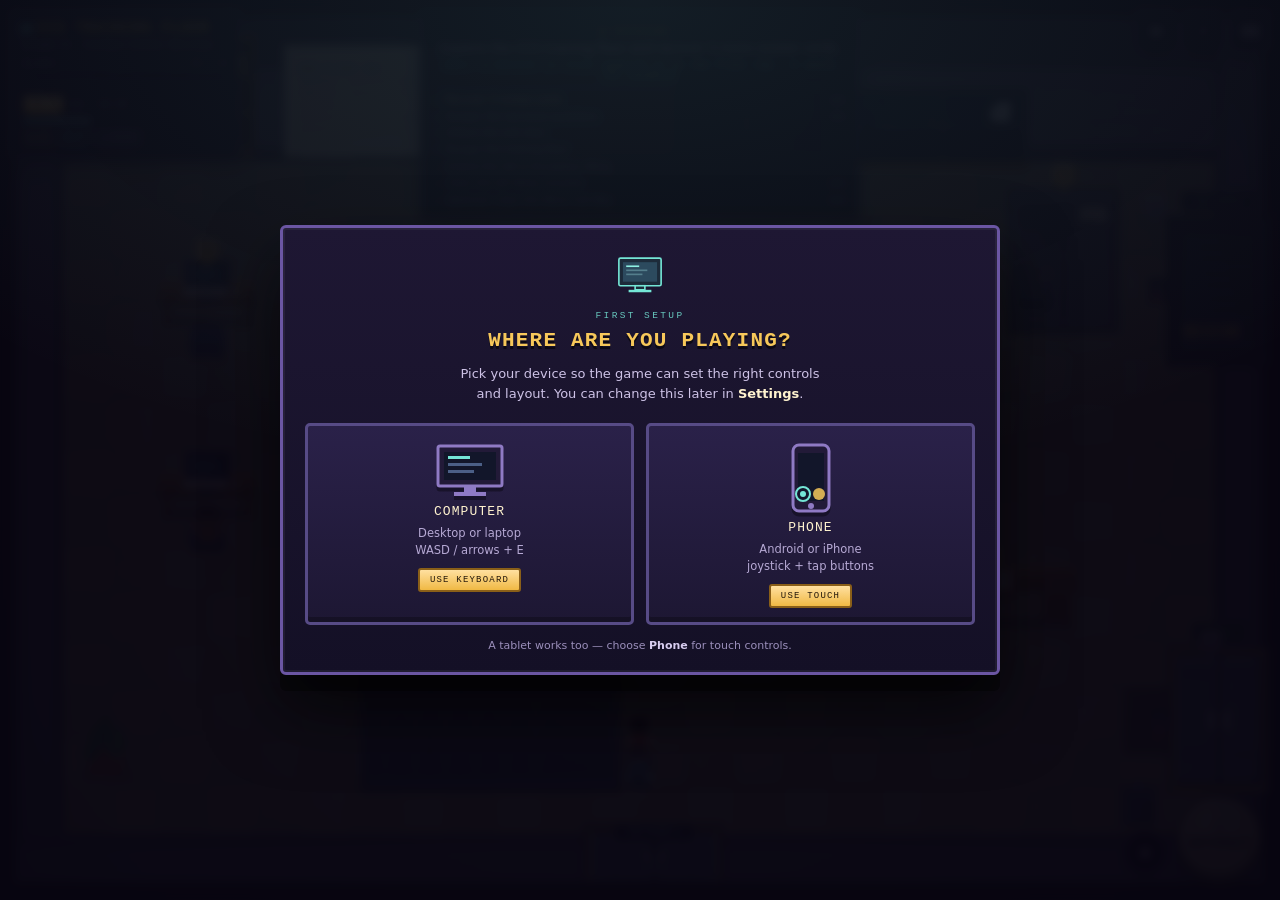
==== commit fb5e32e6: "Add files via upload" ====
--- a/index.html
+++ b/index.html
@@ -2728,8 +2728,8 @@
         <!-- typed-answer quiz -->
         <form class="quiz" id="quiz-form" hidden>
           <div class="quiz__badges" id="quiz-badges">
-            <span class="badge badge--topic" id="quiz-topic">Quarter 1</span>
-            <span class="badge badge--book" id="quiz-bookref">Q1 › Jargons &amp; metrics</span>
+            <span class="badge badge--topic" id="quiz-topic">Term 1</span>
+            <span class="badge badge--book" id="quiz-bookref">Term 1 › Jargons &amp; metrics</span>
           </div>
           <div class="quiz__prompt" id="quiz-prompt"></div>
           <label class="quiz__label" for="quiz-input">Your answer</label>
@@ -2832,7 +2832,7 @@
       <div class="title-logo">
         <span class="title-logo__c">C</span><span class="title-logo__word">allScape</span>
       </div>
-      <p class="title-kicker">Contact Center Services · Q1–Q4 Review</p>
+      <p class="title-kicker">Contact Center Services · Term 1–3 Review</p>
 
       <!-- offline save summary -->
       <div class="save-card" id="save-card">
@@ -2857,9 +2857,9 @@
         <p><b>Desktop</b> — W A S D or Arrow keys to walk. <b>E</b> to inspect or interact. <b>B</b> opens the handbook.</p>
         <p><b>Mobile</b> — hold the joystick (lower-left) and tap the Interact button (lower-right).</p>
         <p><b>Chair</b> — press <b>E</b> at a chair to sit with an agent; <b>Space</b> stands you up again.</p>
-        <p>Read the <b>CCS Handbook</b> on the shelves at any time — all four quarters, with call scripts, email templates and metric formulas. Every question on the floor is answered inside it.</p>
+        <p>Read the <b>CCS Handbook</b> on the shelves at any time — all three terms, with call scripts, email templates and metric formulas. Every question on the floor is answered inside it.</p>
         <p>Walk to a chair and press <b>E</b> to sit with an agent, then <b>E</b> again to work the computer. <b>Space</b> stands you up.</p>
-        <p>Four terminals, two questions each (Q1–Q4). Collect the three review cards, then open the exit door and step through.</p>
+        <p>Four terminals, two questions each (Term 1–3). Collect the three review cards, then open the exit door and step through.</p>
         <p><b>Optional</b> — the <b>Mock Call Bay</b> door in the top wall leads to a practice room with six extra questions and a bonus card.</p>
         <p><b>Room 2</b> — clear the training floor and the <b>QA &amp; Escalation Wing</b> door opens on the right wall: six new console questions, three relics and the QA Wing handbook chapter.</p>
         <p><b>Robi</b> — your robot companion hovers behind you with hints. Correct answers and review cards earn <b>XP</b>, <b>coins</b>, answer streaks and <b>achievements</b> (8 to find). Level up, then check your tally in the pause menu or at the end of the run.</p>
@@ -2954,7 +2954,7 @@
           <div class="book__cover-grade">Grade 11 · Contact Center Services</div>
           <div class="book__cover-shelf">Training laboratory copy</div>
         </div>
-        <div class="book__cover-spine"><span>Q1 · Q2 · Q3 · Q4</span></div>
+        <div class="book__cover-spine"><span>TERM 1 · TERM 2 · TERM 3</span></div>
       </div>
 
       <div class="book__inside">
@@ -2963,9 +2963,9 @@
           <div class="book__plate">
             <div class="book__plate-k">Contents</div>
             <div class="book__plate-title" id="book-plate-title">CCS Operations Manual</div>
-            <div class="book__plate-sub" id="book-plate-sub">Grade 11 · Q1 to Q4</div>
+            <div class="book__plate-sub" id="book-plate-sub">Grade 11 · Term 1 to Term 3</div>
           </div>
-          <div class="book__chapter-label" id="book-plate-chapter">Quarter 1</div>
+          <div class="book__chapter-label" id="book-plate-chapter">Term 1</div>
           <ol class="book__toc" id="book-toc"></ol>
           <div class="book__plate-foot">
             <span id="book-plate-edition">Training laboratory copy</span>
@@ -2978,7 +2978,7 @@
           <div class="book__head">
             <div>
               <div class="book__title" id="book-title">CCS Operations Manual</div>
-              <div class="book__sub" id="book-sub">Grade 11 Contact Center Services · Q1 to Q4</div>
+              <div class="book__sub" id="book-sub">Grade 11 Contact Center Services · Term 1 to Term 3</div>
             </div>
             <button class="book__close" id="btn-book-close" aria-label="Close the handbook">✕</button>
           </div>
@@ -3069,13 +3069,12 @@
 <script>
 /* ============================================================================
    CallScape — QUESTION BANK (teacher-editable data)
-   Grade 11 Contact Center Services · Quarters 1–4
+   Grade 11 Contact Center Services · Terms 1–3
    ----------------------------------------------------------------------------
-   SCOPE: the four quarterly topics of the CCS subject only.
-     Q1  Operations, Tools & Industry Fundamentals
-     Q2  Communication & Cultural Competency
-     Q3  Inbound & Outbound Call Simulations
-     Q4  Non-Voice & Digital Channel Support
+   SCOPE: the three term topics of the CCS subject.
+     Term 1  Operations, Tools & Industry Fundamentals
+     Term 2  Communication, Voice & Cultural Competency
+     Term 3  Call Simulations, Non-Voice & Digital Channel Support
 
    This file is intentionally SEPARATE from gameplay logic (script.js) so that
    teachers can review / replace the questions without touching the engine.
@@ -3088,7 +3087,7 @@
    fact. If you edit a question, edit the matching section too — the game
    shows the same `bookRef` label under every question.
 
-   Two questions are asked at each of the four stations, so all four quarters
+   Two questions are asked at each of the four stations, so all three terms
    are reviewed before the exit opens.
 
    To add or edit a question:
@@ -3098,7 +3097,7 @@
      3. Reload the page. No build step required.
 
    Field reference
-     topic       (string)   'Quarter 1' … 'Quarter 4' — shown as a badge
+     topic       (string)   'Term 1' … 'Term 3' — shown as a badge
      bookRef     (string)   Section name in the handbook
      prompt      (string)   The question shown to the student.
      accepted    (string[]) Every string in this list counts as correct.
@@ -3117,11 +3116,11 @@
 
 window.CALLSCAPE_QUESTIONS = {
 
-  /* ══════════════════ STATION 1 · Quarter 1 — Operations ══════════════════ */
+  /* ══════════════════ STATION 1 · Term 1 — Operations ══════════════════ */
 
   q_bpo: {
-    topic: 'Quarter 1',
-    bookRef: 'Q1 › What BPO is',
+    topic: 'Term 1',
+    bookRef: 'Term 1 › What BPO is',
     prompt:
       'The orientation slide on the monitor has lost its first line:\n\n' +
       '  ______ is the practice of hiring an outside company to perform\n' +
@@ -3138,8 +3137,8 @@
   },
 
   q_aht: {
-    topic: 'Quarter 1',
-    bookRef: 'Q1 › Jargons & metrics',
+    topic: 'Term 1',
+    bookRef: 'Term 1 › Jargons & metrics',
     prompt:
       'A team leader points at the floor board:\n\n' +
       '  "This number is our average total time per contact — talk time,\n' +
@@ -3155,11 +3154,11 @@
     fail: 'Not that one. Think of the metric whose formula adds talk time, hold time and after-call work.'
   },
 
-  /* ═══════════════ STATION 2 · Quarter 2 — Communication ═════════════════ */
+  /* ═══════════════ STATION 2 · Term 2 — Communication ═════════════════ */
 
   q_pitch: {
-    topic: 'Quarter 2',
-    bookRef: 'Q2 › Paralanguage & voice',
+    topic: 'Term 2',
+    bookRef: 'Term 2 › Paralanguage & voice',
     prompt:
       'The coaching sheet lists five voice controls: pitch, projection, pacing, ' +
       'tone and articulation.\n\n' +
@@ -3172,8 +3171,8 @@
   },
 
   q_timezone: {
-    topic: 'Quarter 2',
-    bookRef: 'Q2 › Cultural variables & geography',
+    topic: 'Term 2',
+    bookRef: 'Term 2 › Cultural variables & geography',
     prompt:
       'Manila is UTC+8 and New York is UTC−5.\n\n' +
       'How many hours BEHIND Manila is New York?',
@@ -3185,11 +3184,11 @@
     fail: 'Not yet. Add the distance from UTC+8 down to UTC+0 and then down to UTC−5.'
   },
 
-  /* ════════════════ STATION 3 · Quarter 3 — Call skills ══════════════════ */
+  /* ════════════════ STATION 3 · Term 3 — Call skills ══════════════════ */
 
   q_open: {
-    topic: 'Quarter 3',
-    bookRef: 'Q3 › Probing & questioning',
+    topic: 'Term 3',
+    bookRef: 'Term 3 › Probing & questioning',
     prompt:
       'The call-model card reads:\n\n' +
       '  "Ask ______ questions first to widen the conversation, then closed\n' +
@@ -3203,8 +3202,8 @@
   },
 
   q_deescalate: {
-    topic: 'Quarter 3',
-    bookRef: 'Q3 › Complaint handling',
+    topic: 'Term 3',
+    bookRef: 'Term 3 › Complaint handling',
     prompt:
       'A customer is shouting about a double charge. The five-step model is:\n\n' +
       '  1 ?  2 Empathize and apologize  3 Clarify  4 Act  5 Confirm\n\n' +
@@ -3216,11 +3215,11 @@
     fail: 'Not quite. It happens before you apologize or ask any question.'
   },
 
-  /* ════════════════ STATION 4 · Quarter 4 — Non-voice ═══════════════════ */
+  /* ════════════════ STATION 4 · Term 3 — Non-voice & Digital ═══════════════════ */
 
   q_subject: {
-    topic: 'Quarter 4',
-    bookRef: 'Q4 › Email support etiquette',
+    topic: 'Term 3',
+    bookRef: 'Term 3 › Email support etiquette',
     prompt:
       'An email is waiting in the outbox and the header field is blank:\n\n' +
       '  ______: Refund status — Ticket #48213\n\n' +
@@ -3233,8 +3232,8 @@
   },
 
   q_omni: {
-    topic: 'Quarter 4',
-    bookRef: 'Q4 › Omnichannel service delivery',
+    topic: 'Term 3',
+    bookRef: 'Term 3 › Omnichannel service delivery',
     prompt:
       'A customer chats, then calls, then emails — and never repeats the story,\n' +
       'because every channel sees the same account history.\n\n' +
@@ -3252,8 +3251,8 @@
      six awards the bay's bonus review card. */
 
   q_permission: {
-    topic: 'Quarter 2',
-    bookRef: 'Q2 › Telephone etiquette & call control',
+    topic: 'Term 2',
+    bookRef: 'Term 2 › Telephone etiquette & call control',
     prompt:
       'You need two minutes to check the billing tool.\n\n' +
       'Before you place the caller on hold, you must ask for ______ .',
@@ -3265,8 +3264,8 @@
   },
 
   q_signpost: {
-    topic: 'Quarter 2',
-    bookRef: 'Q2 › Telephone etiquette & call control',
+    topic: 'Term 2',
+    bookRef: 'Term 2 › Telephone etiquette & call control',
     prompt:
       '"I will ask you two quick questions, then I will explain your options."\n\n' +
       'Telling the customer the steps ahead so they tolerate the wait is called\n' +
@@ -3279,8 +3278,8 @@
   },
 
   q_ballpark: {
-    topic: 'Quarter 2',
-    bookRef: 'Q2 › Floor idioms',
+    topic: 'Term 2',
+    bookRef: 'Term 2 › Floor idioms',
     prompt:
       'A team leader asks for "a ______ figure" before the report is final.\n\n' +
       'Which floor idiom means a rough estimate?',
@@ -3292,8 +3291,8 @@
   },
 
   q_escalate: {
-    topic: 'Quarter 3',
-    bookRef: 'Q3 › Escalation & handoffs',
+    topic: 'Term 3',
+    bookRef: 'Term 3 › Escalation & handoffs',
     prompt:
       'The customer is asking for a refund that is above your approval limit.\n\n' +
       'What do you do with the contact?',
@@ -3305,8 +3304,8 @@
   },
 
   q_warm: {
-    topic: 'Quarter 3',
-    bookRef: 'Q3 › Escalation & handoffs',
+    topic: 'Term 3',
+    bookRef: 'Term 3 › Escalation & handoffs',
     prompt:
       'You brief the next agent, explain the case, and introduce the customer\n' +
       'before the handover.\n\n' +
@@ -3319,8 +3318,8 @@
   },
 
   q_ftr: {
-    topic: 'Quarter 4',
-    bookRef: 'Q4 › Back-office quality standards',
+    topic: 'Term 3',
+    bookRef: 'Term 3 › Back-office quality standards',
     prompt:
       'In the back office there is no customer on the line, so accuracy is the\n' +
       'metric: the share of records completed with no correction needed.\n\n' +
@@ -3440,7 +3439,7 @@
 <script>
 /* ============================================================================
    CallScape — CCS HANDBOOK (content data)
-   Grade 11 Contact Center Services · Quarters 1–4
+   Grade 11 Contact Center Services · Terms 1–3
    ----------------------------------------------------------------------------
    This is the in-game textbook ("the book" on the laboratory shelf). It is
    plain data: no logic lives here, so a teacher can edit the lesson text
@@ -3468,17 +3467,17 @@
 
 window.CALLSCAPE_BOOK = {
   title: 'CCS Operations Manual',
-  subtitle: 'Grade 11 Contact Center Services · Quarter 1 to Quarter 4',
+  subtitle: 'Grade 11 Contact Center Services · Term 1 to Term 3',
   edition: 'Training laboratory copy · Emilio Jacinto NHS',
 
   chapters: [
     /* ══════════════════════════════════════════════════════════════════════
-       QUARTER 1
+       TERM 1
        ══════════════════════════════════════════════════════════════════════ */
     {
-      id: 'q1',
-      tab: 'Q1 · Operations',
-      title: 'Quarter 1 — Operations, Tools & Industry Fundamentals',
+      id: 't1',
+      tab: 'Term 1 · Operations',
+      title: 'Term 1 — Operations, Tools & Industry Fundamentals',
       blurb: 'Before you take a single call you need the industry picture, the entrepreneur mindset, the vocabulary of the floor, and the technology you will be sitting in front of.',
       sections: [
         {
@@ -3782,12 +3781,12 @@
     },
 
     /* ══════════════════════════════════════════════════════════════════════
-       QUARTER 2
+       TERM 2
        ══════════════════════════════════════════════════════════════════════ */
     {
-      id: 'q2',
-      tab: 'Q2 · Communication',
-      title: 'Quarter 2 — Communication & Cultural Competency',
+      id: 't2',
+      tab: 'Term 2 · Communication',
+      title: 'Term 2 — Communication, Voice & Cultural Competency',
       blurb: 'On the phone there is no body language to read, so your voice carries everything: the words you choose, how you say them, and how well you understand the person on the other end of the world.',
       sections: [
         {
@@ -4062,12 +4061,12 @@
     },
 
     /* ══════════════════════════════════════════════════════════════════════
-       QUARTER 3
+       TERM 3
        ══════════════════════════════════════════════════════════════════════ */
     {
-      id: 'q3',
-      tab: 'Q3 · Calls',
-      title: 'Quarter 3 — Inbound & Outbound Call Simulations',
+      id: 't3',
+      tab: 'Term 3 · Calls & Digital',
+      title: 'Term 3 — Call Simulations, Non-Voice & Digital Channels',
       blurb: 'This is the floor itself: opening a call, finding the real problem, selling the benefit, calming an angry customer, and writing it all up properly afterwards.',
       sections: [
         {
@@ -4368,21 +4367,9 @@
             'A handoff note must let the next agent continue without re-asking the customer.',
             'Promised callbacks are commitments; log the time in the customer\'s clock.'
           ]
-        }
-      ]
-    },
-
-    /* ══════════════════════════════════════════════════════════════════════
-       QUARTER 4
-       ══════════════════════════════════════════════════════════════════════ */
-    {
-      id: 'q4',
-      tab: 'Q4 · Non-voice',
-      title: 'Quarter 4 — Non-Voice & Digital Channel Support',
-      blurb: 'Most modern service happens in writing: email, chat, tickets and social media. The same courtesy applies — but now it is permanent, searchable, and judged by grammar.',
-      sections: [
+        },
         {
-          heading: '4.1 Email support etiquette',
+          heading: '3.10 Email support etiquette',
           body:
             'An email is a permanent record, so write it as if the customer, your team leader and ' +
             'the QA analyst will all read it — because they will.\n\n' +
@@ -4428,7 +4415,7 @@
           ]
         },
         {
-          heading: '4.2 Live chat and messaging apps',
+          heading: '3.11 Live chat and messaging apps',
           body:
             'Chat is **real-time and informal**, but it is still a professional channel. ' +
             '**Speed matters** — a chat that sits silent for a minute feels abandoned, so ' +
@@ -4471,7 +4458,7 @@
           ]
         },
         {
-          heading: '4.3 Back-end and administrative support',
+          heading: '3.12 Back-end and administrative support',
           body:
             'Back-office work keeps the front office running: **data entry**, **online research**, ' +
             '**document processing**, **billing checks** and **ticket resolution workflows**.\n\n' +
@@ -4508,7 +4495,7 @@
           ]
         },
         {
-          heading: '4.4 Omnichannel service delivery',
+          heading: '3.13 Omnichannel service delivery',
           body:
             '**Multichannel** means offering several channels that do not know about each other: ' +
             'you call, then you email, and you have to explain the whole story again. ' +
@@ -4517,7 +4504,7 @@
             'same ticket number.\n\n' +
             'The goal is a **seamless journey**: start on chat, move to phone for a complex fix, ' +
             'finish with an email confirmation — without the customer repeating themselves. That ' +
-            'only works if every agent **logs the contact properly** (remember Quarter 3), tags ' +
+            'only works if every agent **logs the contact properly** (remember earlier in Term 3), tags ' +
             'the channel, and links related tickets. If you promise a callback, put it in the ' +
             'system; a promise that lives only in your memory breaks the omnichannel experience.',
           sample: {
@@ -4542,7 +4529,7 @@
           ]
         },
         {
-          heading: '4.5 Chat concurrency and multitasking',
+          heading: '3.14 Chat concurrency and multitasking',
           body:
             'Chat agents usually handle two to four conversations at once — **concurrency**. It ' +
             'works because chat is asynchronous: the customer types, you reply, they read. The ' +
@@ -4577,7 +4564,7 @@
           ]
         },
         {
-          heading: '4.6 Social media and public replies',
+          heading: '3.15 Social media and public replies',
           body:
             'A public post is a conversation with an audience. The customer writes to you, but ' +
             'hundreds of people read the answer. Three rules govern **social care**: **acknowledge ' +
@@ -4611,7 +4598,7 @@
           ]
         },
         {
-          heading: '4.7 Back-office quality and data entry standards',
+          heading: '3.16 Back-office quality and data entry standards',
           body:
             'Back-office work — data entry, order processing, claims, reconciliations — is measured ' +
             'differently from voice. There is no customer on the line, so **accuracy replaces ' +
@@ -4874,7 +4861,7 @@
    CallScape — script.js
    A top-down pixel-art escape-room review game for Grade 11 students of
    CONTACT CENTER SERVICES (CCS) at Emilio Jacinto National High School.
-   Review scope: Quarter 1 to Quarter 4 of the CCS subject.
+   Review scope: Term 1 to Term 3 of the CCS subject.
 
    Everything here is vanilla JavaScript. The file is organised in clear
    sections so the engine pieces stay separate even though they ship together:
@@ -5007,21 +4994,21 @@
   const ITEMS = {
     q1Card: {
       icon: '☎',
-      title: 'Quarter 1 Review Card',
+      title: 'Term 1 Review Card',
       desc: 'BPO = Business Process Outsourcing. AHT = (talk + hold + ACW) ÷ calls handled — the average time spent handling one contact.',
-      ref: 'Q1 › Jargons & metrics'
+      ref: 'Term 1 › Jargons & metrics'
     },
     q2Card: {
       icon: '◍',
-      title: 'Quarter 2 Review Card',
+      title: 'Term 2 Review Card',
       desc: 'Pitch is how high or low the voice is. Manila is UTC+8 and New York is UTC−5, so New York is 13 hours behind Manila.',
-      ref: 'Q2 › Paralanguage & voice'
+      ref: 'Term 2 › Paralanguage & voice'
     },
     q3Card: {
       icon: '✎',
-      title: 'Quarter 3 Review Card',
+      title: 'Term 3 Review Card',
       desc: 'Open questions invite a full answer. De-escalation starts with listening — let the customer finish before you clarify and act.',
-      ref: 'Q3 › Complaint handling'
+      ref: 'Term 3 › Complaint handling'
     },
     /* Bonus card from the Mock Call Bay. It is NOT one of the three cards the
        exit panel demands — it is extra credit, tracked separately. */
@@ -5029,7 +5016,7 @@
       icon: '★',
       title: 'Mock Call Bay Bonus Card',
       desc: 'Ask permission before hold · signpost the steps · a ballpark figure is a rough estimate · escalate above your limit · brief the next agent (warm transfer) · first-time-right in the back office.',
-      ref: 'Q3 › Escalation & handoffs'
+      ref: 'Term 3 › Escalation & handoffs'
     }
   };
 
@@ -5111,9 +5098,22 @@
     { tag: 'note', text: 'Stuck? Ask your team leader early rather than guessing on a live call.' }
   ];
 
-  /* Facts, tips and idioms heard on a contact center floor. */
+  /* Facts, tips, jargons and idioms heard on a contact center floor. */
   const BOT_LINES = [
-    { tag: 'fact',  text: 'AHT = (talk + hold + ACW) ÷ calls handled. Beat the target and the floor board loves you.' },
+    { tag: 'jargon', text: 'BPO stands for Business Process Outsourcing — hiring an outside company to handle business operations.' },
+    { tag: 'jargon', text: 'AHT (Average Handle Time) = (Talk + Hold + ACW) ÷ calls handled. It tracks average total time per contact.' },
+    { tag: 'jargon', text: 'Floor tools: ACD routes calls to the next agent, CRM stores customer records, IVR is the phone menu.' },
+    { tag: 'jargon', text: 'Voice control: PITCH is how high or low your voice sounds. Projection is volume; pacing is speed.' },
+    { tag: 'jargon', text: 'Time zones: Manila (UTC+8) and New York (UTC−5) are 13 hours apart — New York is 13 hours behind Manila.' },
+    { tag: 'jargon', text: 'Probing: OPEN questions (Who, What, When, Where, Why, How) invite a full answer instead of yes/no.' },
+    { tag: 'jargon', text: 'De-escalation Step 1 is LISTEN — let the customer finish speaking before you empathize, clarify and act.' },
+    { tag: 'jargon', text: 'Email etiquette: the SUBJECT line states the purpose of an email in a few words plus the ticket reference.' },
+    { tag: 'jargon', text: 'OMNICHANNEL links phone, email, chat and social media so every channel shares one customer history.' },
+    { tag: 'jargon', text: 'Hold etiquette: always ask PERMISSION and state a time estimate before placing a caller on hold.' },
+    { tag: 'jargon', text: 'SIGNPOSTING means telling the caller the steps ahead ("First I will check your bill, then...").' },
+    { tag: 'jargon', text: '"BALLPARK figure" is floor slang for a rough estimate — confirm the exact amount in the CRM.' },
+    { tag: 'jargon', text: 'ESCALATE requests above your authority limit, and use a WARM transfer to brief the next agent first.' },
+    { tag: 'jargon', text: 'FIRST-TIME-RIGHT (FTR) is the back-office standard: complete and accurate on the very first submission.' },
     { tag: 'fact',  text: 'Smiling is audible. Agents smile before the system dials.' },
     { tag: 'fact',  text: 'If it is not in the CRM, it did not happen.' },
     { tag: 'fact',  text: 'CSAT is the customer\'s score. QA score is ours. Chase both.' },
@@ -5149,6 +5149,9 @@
     { tag: 'idiom', text: '"Keep me in the loop" — your team leader wants the update before the customer complains.' },
     { tag: 'fact',  text: 'Nesting is the supervised week when a new agent takes live contacts. Ask everything then.' },
     /* ── heard in the QA & Escalation Wing (Room 2) ── */
+    { tag: 'jargon', text: 'QA scores sampled calls on a SCORECARD. One FATAL error zeroes the whole contact.' },
+    { tag: 'jargon', text: 'CALIBRATION is when QA analysts and TLs score the same call together to align standards.' },
+    { tag: 'jargon', text: 'Under RA 10173, a customer asking for their records files a Data Subject ACCESS Request (DSAR).' },
     { tag: 'fact',  text: 'QA samples two to four contacts a week and scores them against the scorecard.' },
     { tag: 'fact',  text: 'One fatal error zeroes the whole sample. Verification before anything else.' },
     { tag: 'fact',  text: 'Calibration is why you can appeal a score and win: same call, same marks.' },
@@ -5199,7 +5202,7 @@
       touch: { x: 3.3, y: 3.5 },          // stand-here point (inside the room)
       marker: { x: 3.3, y: 3.02 },
       interact: 'bookshelf',
-      opensBook: 'q1',                    // walking up to it opens the handbook
+      opensBook: 't1',                    // walking up to it opens the handbook
       priority: 6
     },
     {
@@ -5351,7 +5354,7 @@
         touch: { x: 3.0, y: 3.5 },
         marker: { x: 3.0, y: 3.02 },
         interact: 'bayShelf',
-        opensBook: 'q3',
+        opensBook: 't3',
         priority: 6
       },
 
@@ -5472,14 +5475,14 @@
        { text: '...', quiz: 'q', card: 'id', onSolved: fn }
        { text: '...', action: fn }            → runs fn when the step is shown
      A `card` on a quiz step is only granted once that question is solved.
-     Each station asks TWO questions — one per station topic — so all four
-     quarters of the subject are reviewed before the exit opens. */
+     Each station asks TWO questions — covering all three terms of the
+     subject before the exit opens. */
   const CONTENT = {
     bookshelf: function () {
       return [
         {
           text: 'The shelf holds the training references. The thickest binder is the ' +
-                '**CCS Operations Manual** — Quarter 1 to Quarter 4, with call scripts, ' +
+                '**CCS Operations Manual** — Term 1 to Term 3, with call scripts, ' +
                 'email templates and the metric formulas.\n\n' +
                 'The label on the spine reads: "EVERYTHING THE TRAINING TERMINALS ASK ' +
                 'IS IN HERE."'
@@ -5503,14 +5506,14 @@
         },
         {
           text: 'A smaller typed memo is pinned underneath:\n\n' +
-                '"Review scope for the quarterly exam: **Q1** operations, tools and the ' +
-                'BPO industry; **Q2** communication and culture; **Q3** inbound and ' +
-                'outbound calls; **Q4** non-voice and digital channels."'
+                '"Review scope for the term exam: **Term 1** operations, tools and the ' +
+                'BPO industry; **Term 2** communication, voice and culture; **Term 3** ' +
+                'inbound/outbound calls, non-voice and digital channels."'
         }
       ];
     },
 
-    /* ── Station 1 · Quarter 1 (industry + metrics) ── */
+    /* ── Station 1 · Term 1 (industry + metrics) ── */
     pc1: function () {
       return [
         {
@@ -5520,8 +5523,8 @@
                 'headset, and the numbers that decide whether you did well."\n\n' +
                 'Two review prompts are blinking in the corner.'
         },
-        { text: 'TERMINAL 01 — QUARTER 1 REVIEW (1 of 2)', quiz: 'q_bpo' },
-        { text: 'TERMINAL 01 — QUARTER 1 REVIEW (2 of 2)', quiz: 'q_aht', card: 'q1Card' },
+        { text: 'TERMINAL 01 — TERM 1 REVIEW (1 of 2)', quiz: 'q_bpo' },
+        { text: 'TERMINAL 01 — TERM 1 REVIEW (2 of 2)', quiz: 'q_aht', card: 'q1Card' },
         {
           text: 'The terminal unlocks the orientation files and prints a review card. ' +
                 'Clue saved to your journal.\n\n' +
@@ -5562,18 +5565,18 @@
       ];
     },
 
-    /* ── Station 2 · Quarter 2 (voice + culture) ── */
+    /* ── Station 2 · Term 2 (voice + culture) ── */
     cabinet: function () {
       return [
         {
           text: 'A tall steel cabinet with a keypad. A laminated coaching card is taped ' +
                 'to it:\n\n' +
-                '"FLOOR KEY — two questions on Quarter 2. Answer both and the cabinet ' +
+                '"FLOOR KEY — two questions on Term 2. Answer both and the cabinet ' +
                 'opens."\n\n' +
                 'Below the keypad a red light blinks.'
         },
-        { text: 'CABINET KEYPAD — QUARTER 2 (1 of 2)', quiz: 'q_pitch' },
-        { text: 'CABINET KEYPAD — QUARTER 2 (2 of 2)', quiz: 'q_timezone', card: 'q2Card' },
+        { text: 'CABINET KEYPAD — TERM 2 (1 of 2)', quiz: 'q_pitch' },
+        { text: 'CABINET KEYPAD — TERM 2 (2 of 2)', quiz: 'q_timezone', card: 'q2Card' },
         {
           text: 'The light turns green. The cabinet clicks open and you take the spare ' +
                 'floor key plus the printed coaching card. Clue saved to your journal.'
@@ -5581,7 +5584,7 @@
       ];
     },
 
-    /* ── Station 3 · Quarter 3 (call skills) ── */
+    /* ── Station 3 · Term 3 (call skills) ── */
     notebook: function () {
       return [
         {
@@ -5592,16 +5595,16 @@
                 '  open questions widen · closed questions confirm\n' +
                 '  1 ?  2 Empathize  3 Clarify  4 Act  5 Confirm'
         },
-        { text: "TEACHER'S NOTEBOOK — QUARTER 3 (1 of 2)", quiz: 'q_open' },
-        { text: "TEACHER'S NOTEBOOK — QUARTER 3 (2 of 2)", quiz: 'q_deescalate', card: 'q3Card' },
+        { text: "TEACHER'S NOTEBOOK — TERM 3 (1 of 2)", quiz: 'q_open' },
+        { text: "TEACHER'S NOTEBOOK — TERM 3 (2 of 2)", quiz: 'q_deescalate', card: 'q3Card' },
         {
           text: 'You copy the page into your journal. The bottom line is circled twice: ' +
-                '"EXIT PANEL: Quarter 4 — the email field and the shared-context model."'
+                '"EXIT PANEL: Term 3 Final Check — the email field and the shared-context model."'
         }
       ];
     },
 
-    /* ── Station 4 · Quarter 4 (non-voice) then the door ── */
+    /* ── Station 4 · Term 3 Final Check (non-voice) then the door ── */
     door: function () {
       const found = state.clues.length;
       if (state.doorOpen) {
@@ -5622,10 +5625,10 @@
         return [
           {
             text: 'The panel scans your three review cards and turns amber.\n\n' +
-                  '"FINAL CHECK — Quarter 4: non-voice and digital channels."'
+                  '"FINAL CHECK — Term 3: non-voice and digital channels."'
           },
-          { text: 'EXIT PANEL — QUARTER 4 (1 of 2)', quiz: 'q_subject' },
-          { text: 'EXIT PANEL — QUARTER 4 (2 of 2)', quiz: 'q_omni', onSolved: openDoor }
+          { text: 'EXIT PANEL — TERM 3 FINAL CHECK (1 of 2)', quiz: 'q_subject' },
+          { text: 'EXIT PANEL — TERM 3 FINAL CHECK (2 of 2)', quiz: 'q_omni', onSolved: openDoor }
         ];
       }
       return [{ text: 'The panel is still waiting for you to step through.' }];
@@ -5906,13 +5909,13 @@
   /* Send the student to the right place based on what is still missing. */
   function missingClueHint() {
     if (!hasClue('q1Card')) {
-      return 'Aim: terminal 01 in the front row is still logged in. It is asking Quarter 1 questions.';
+      return 'Aim: terminal 01 in the front row is still logged in. It is asking Term 1 questions.';
     }
     if (!hasClue('q2Card')) {
-      return 'Aim: the steel cabinet by the right wall has a keypad. It is asking Quarter 2 questions.';
+      return 'Aim: the steel cabinet by the right wall has a keypad. It is asking Term 2 questions.';
     }
     if (!hasClue('q3Card')) {
-      return "Aim: Ms. Reyes' desk at the front of the room holds an open notebook. It is asking Quarter 3 questions.";
+      return "Aim: Ms. Reyes' desk at the front of the room holds an open notebook. It is asking Term 3 questions.";
     }
     return 'Aim: head to the exit door on the right wall.';
   }
@@ -6965,14 +6968,13 @@
   /** Which handbook chapter answers this question? (derived from `topic`) */
   function bookChapterFor(qid) {
     const q = Questions.get(qid);
-    if (!q) return 'q1';
+    if (!q) return 't1';
     const t = String(q.topic || '').toLowerCase();
-    if (t.indexOf('quarter 1') === 0 || t === 'q1') return 'q1';
-    if (t.indexOf('quarter 2') === 0 || t === 'q2') return 'q2';
-    if (t.indexOf('quarter 3') === 0 || t === 'q3') return 'q3';
-    if (t.indexOf('quarter 4') === 0 || t === 'q4') return 'q4';
-    if (t.indexOf('qa') === 0 || t.indexOf('qa wing') !== -1) return state.room2Unlocked ? 'qa' : 'q1';
-    return 'q1';
+    if (t.indexOf('term 1') === 0 || t === 't1' || t.indexOf('quarter 1') === 0 || t === 'q1') return 't1';
+    if (t.indexOf('term 2') === 0 || t === 't2' || t.indexOf('quarter 2') === 0 || t === 'q2') return 't2';
+    if (t.indexOf('term 3') === 0 || t === 't3' || t.indexOf('quarter 3') === 0 || t === 'q3' || t.indexOf('quarter 4') === 0 || t === 'q4') return 't3';
+    if (t.indexOf('qa') === 0 || t.indexOf('qa wing') !== -1) return state.room2Unlocked ? 'qa' : 't1';
+    return 't1';
   }
 
   function attemptLabel(qid) {
@@ -7069,7 +7071,7 @@
     if (e.code === 'KeyB') {
       if (Dialogue.open) { Book.show(guessBookChapter()); return; }
       if (Book.open) { Book.close(); return; }
-      if (!el.menu.hidden) { Book.show('q1'); return; }
+      if (!el.menu.hidden) { Book.show('t1'); return; }
       if (state.started && !roundOver()) Book.show(guessBookChapter());
       return;
     }
@@ -7570,6 +7572,9 @@
     player.dir = 'up';
     clearMovement();
     if (station.bot) {
+      station.bot.roaming = false;
+      station.bot.returning = false;
+      station.bot.moving = false;
       station.bot.seated = false;          // the agent gives up the chair
       station.bot.thoughtT = 0;
       nextThought(station.bot, true);      // fresh line every time you sit
@@ -7592,8 +7597,12 @@
     if (!station) return false;
     player.seated = null;
     if (station.bot) {
+      station.bot.roaming = false;
+      station.bot.returning = false;
+      station.bot.moving = false;
       station.bot.seated = true;
       station.bot.thought = -1;
+      station.bot.cooldownT = 6 + Math.random() * 6;
     } else {
       player.selfThought = -1;
     }
@@ -7653,12 +7662,37 @@
     bot.thoughtT = 0;
   }
 
-  /** Talk to the agent you are sitting beside. */
+  /** Talk to the agent you are sitting beside, or a nearby roaming student. */
+  function nearestRoamingBot() {
+    if (!room || !room.objects) return null;
+    const px = player.x;
+    const py = player.y;
+    let best = null;
+    for (let i = 0; i < room.objects.length; i++) {
+      const o = room.objects[i];
+      if (!o.bot || !o.bot.roaming) continue;
+      const d = Math.hypot(px - o.bot.x, py - o.bot.y);
+      if (d <= INTERACT_RANGE + 14 && (!best || d < best.d)) {
+        best = { obj: o, bot: o.bot, d: d };
+      }
+    }
+    return best ? best.bot : null;
+  }
+
   function askBot() {
     const station = player.seated;
-    if (!station || !station.bot) return null;
-    nextThought(station.bot, true);
-    return BOT_LINES[station.bot.thought];
+    if (station && station.bot) {
+      nextThought(station.bot, true);
+      return BOT_LINES[station.bot.thought];
+    }
+    const roamer = nearestRoamingBot();
+    if (roamer) {
+      roamer.thought = pickJargonIndex(roamer.thought);
+      roamer.thoughtT = 0;
+      roamer.pauseT = Math.max(roamer.pauseT || 0, 4.0);
+      return BOT_LINES[roamer.thought];
+    }
+    return null;
   }
 
   const STUDY_OBJECTS = { poster: 15, pc2: 15, coachSheet: 15, rack: 15 };
@@ -7692,6 +7726,16 @@
 
     const target = nearestInteractable();
     if (!target) {
+      const roamer = nearestRoamingBot();
+      if (roamer) {
+        roamer.thought = pickJargonIndex(roamer.thought);
+        roamer.thoughtT = 0;
+        roamer.pauseT = 4.5;
+        Sound.interact();
+        const line = BOT_LINES[roamer.thought];
+        toast(roamer.name + ': "' + (line ? line.text : '') + '"', 'info');
+        return;
+      }
       toast('Nothing close enough to inspect.', 'info');
       return;
     }
@@ -7949,7 +7993,7 @@
              '<div class="stat__v">' + r[1] + '</div></div>';
     }).join('');
     el.completeSub.textContent = accuracy >= 80
-      ? 'You escaped the CCS training floor. Solid review — bring that to the quarterly exam.'
+      ? 'You escaped the CCS training floor. Solid review — bring that to the term exam.'
       : 'You escaped the CCS training floor. Read the handbook once more before the exam.';
   }
 
@@ -8405,7 +8449,9 @@
         this.open = true;
       }
       const firstOpen = !this.open;
-      this.chapterId = chapterId || d.chapters[0].id;
+      const aliasMap = { q1: 't1', q2: 't2', q3: 't3', q4: 't3' };
+      const resolvedId = aliasMap[chapterId] || chapterId;
+      this.chapterId = resolvedId || d.chapters[0].id;
       state.paused = true;
       clearMovement();
       el.book.hidden = false;
@@ -8881,7 +8927,7 @@
     }
     if (el.quizBookLink) {
       el.quizBookLink.addEventListener('click', function () {
-        Book.show(this.dataset.chapter || 'q1');
+        Book.show(this.dataset.chapter || 't1');
       });
     }
     if (el.roomPanel) {
@@ -8954,7 +9000,7 @@
     /* main menu */
     el.btnResume.addEventListener('click', resumeSave);
     el.btnNewGame.addEventListener('click', beginNewGame);
-    el.btnMenuBook.addEventListener('click', function () { Book.show('q1'); });
+    el.btnMenuBook.addEventListener('click', function () { Book.show('t1'); });
     el.btnMenuSettings.addEventListener('click', function () { openSettings(true); });
     el.btnMenuHelp.addEventListener('click', function () {
       el.menuHelp.hidden = !el.menuHelp.hidden;
@@ -9051,10 +9097,9 @@
   /** Best guess at which chapter the student needs right now. */
   function guessBookChapter() {
     if (room && room.id === 'lab2' && state.room2Unlocked) return 'qa';
-    if (!hasClue('q1Card')) return 'q1';
-    if (!hasClue('q2Card')) return 'q2';
-    if (!hasClue('q3Card')) return 'q3';
-    if (!state.solved.q_subject || !state.solved.q_omni) return 'q4';
+    if (!hasClue('q1Card')) return 't1';
+    if (!hasClue('q2Card')) return 't2';
+    if (!hasClue('q3Card') || !state.solved.q_subject || !state.solved.q_omni) return 't3';
     if (state.room2Unlocked) return 'qa';
     return 'glossary';
   }
@@ -9380,6 +9425,7 @@
           if (o.bot) {
             r.visuals.push({
               depth: (o.chair.y + o.chair.h) * TILE + 1,
+              botObj: o,
               draw: function (g) { drawAgent(g, o); }
             });
           }
@@ -9404,6 +9450,7 @@
           }
           if (o.bot) {
             r.visuals.push({ depth: (o.chair.y + o.chair.h) * TILE + 1,
+                             botObj: o,
                              draw: function (g) { drawAgent(g, o); } });
           }
           break;
@@ -9950,12 +9997,17 @@
     fill(g, r.x + r.w / 2 - 3, r.y, 6, 4, '#5b6a84');
   }
 
-  /* ---------- the agents at the desks ------------------------------------- */
+  /* ---------- the agents at the desks & roaming in the aisles ------------- */
   function drawAgent(g, o) {
     const bot = o.bot;
     if (!bot) return;
     const look = bot.look || { shirt: '#3f7d9c', hair: '#2a1d18' };
     const cx = (o.chair.x + o.chair.w / 2) * TILE;
+
+    if (bot.roaming && player.seated !== o) {
+      drawRoamingAgent(g, bot, look);
+      return;
+    }
 
     if (bot.seated && player.seated !== o) {
       drawSeatedFigure(g, cx, (o.chair.y + o.chair.h) * TILE, look, false);
@@ -9987,6 +10039,95 @@
     fill(g, ax + 2, ay - 28, 2, 1, '#2b2020');
   }
 
+  /** Walking / standing student agent roaming the floor and sharing jargons. */
+  function drawRoamingAgent(g, bot, look) {
+    const x = Math.round(bot.x);
+    const y = Math.round(bot.y);
+    const walking = !!bot.moving;
+    const phase = Math.floor((bot.animT || 0) * 8) % 4;
+    const stepFrame = walking ? [0, 1, 0, 2][phase] : 0;
+    const bob = walking && stepFrame !== 0 ? -1 : 0;
+    const left = x - 9;
+    const top = y - 27 + bob;
+
+    // ground shadow
+    g.fillStyle = 'rgba(8,5,14,0.34)';
+    g.fillRect(x - 8, y - 3, 16, 3);
+    g.fillRect(x - 5, y - 4, 10, 1);
+
+    const P = function (dx, dy, w, h, color) {
+      g.fillStyle = color;
+      g.fillRect(left + dx, top + dy, w, h);
+    };
+
+    const skin = '#e6b183';
+    const skinShade = '#c48f62';
+    const hair = look.hair || '#2a1d18';
+    const shirt = look.shirt || '#3f7d9c';
+    const pants = '#2d3654';
+    const pantsShade = '#212940';
+    const shoe = '#191724';
+    const dir = bot.dir || 'down';
+
+    if (dir === 'up') {
+      P(3, 1, 12, 11, hair);
+      P(4, 0, 10, 2, hair);
+      P(4, 11, 10, 2, skinShade);
+      P(4, 9, 10, 9, shirt);
+      P(2, 10, 2, 6, shirt);
+      P(14, 10, 2, 6, shirt);
+      P(2, 15, 2, 2, skin);
+      P(14, 15, 2, 2, skin);
+      const la = stepFrame === 1 ? 1 : 0;
+      const lb = stepFrame === 2 ? 1 : 0;
+      P(5, 18, 3, 5 + la, pants);
+      P(10, 18, 3, 5 + lb, pants);
+      P(5, 23 + la, 3, 3, shoe);
+      P(10, 23 + lb, 3, 3, shoe);
+    } else if (dir === 'left' || dir === 'right') {
+      const flip = dir === 'left';
+      const fx = function (dx, w) { return flip ? (18 - dx - w) : dx; };
+      P(fx(4, 10), 0, 10, 4, hair);
+      P(fx(3, 5), 2, 5, 7, hair);
+      P(fx(6, 7), 4, 7, 5, skin);
+      P(fx(11, 2), 6, 2, 1, '#2b2020');
+      P(fx(5, 8), 9, 8, 9, shirt);
+      const sw = stepFrame === 1 ? 1 : stepFrame === 2 ? -1 : 0;
+      P(fx(7 + sw, 3), 10, 3, 6, shirt);
+      P(fx(7 + sw, 3), 15, 3, 2, skin);
+      const la = stepFrame === 1 ? -1 : stepFrame === 2 ? 1 : 0;
+      const lb = -la;
+      P(fx(6 + la, 3), 18, 3, 5, pantsShade);
+      P(fx(6 + la, 4), 23, 4, 3, shoe);
+      P(fx(8 + lb, 3), 18, 3, 5, pants);
+      P(fx(8 + lb, 4), 23, 4, 3, shoe);
+    } else {
+      // facing down
+      P(4, 0, 10, 3, hair);
+      P(3, 2, 12, 3, hair);
+      P(3, 4, 2, 5, hair);
+      P(13, 4, 2, 5, hair);
+      P(5, 4, 8, 5, skin);
+      P(5, 3, 8, 1, hair);
+      P(7, 6, 2, 1, '#2b2020');
+      P(10, 6, 2, 1, '#2b2020');
+      P(8, 8, 3, 1, skinShade);
+      P(4, 9, 10, 9, shirt);
+      P(7, 9, 4, 2, 'rgba(255,255,255,0.22)');
+      P(8, 11, 2, 4, '#f7c85a'); // lanyard badge
+      P(2, 10, 2, 6, shirt);
+      P(14, 10, 2, 6, shirt);
+      P(2, 15, 2, 2, skin);
+      P(14, 15, 2, 2, skin);
+      const la = stepFrame === 1 ? 1 : 0;
+      const lb = stepFrame === 2 ? 1 : 0;
+      P(5, 18, 3, 5 + la, pants);
+      P(10, 18, 3, 5 + lb, pants);
+      P(5, 23 + la, 3, 3, shoe);
+      P(10, 23 + lb, 3, 3, shoe);
+    }
+  }
+
   /** Seated figure (a colleague, or the player) facing the monitor. */
   function drawSeatedFigure(g, cx, baseY, look, isPlayer) {
     const shirt = look.shirt || '#e8e4da';
@@ -10043,62 +10184,111 @@
     return lines;
   }
 
-  /** Draws the agent's "mind" above their head while you sit with them. */
-  function drawThoughtBubble(g, anchorX, anchorY, line, name, minY) {
+  /** Draws the agent's speech/thought bubble in crisp CSS screen space on `vis`. */
+  function drawThoughtBubble(g, anchorX, anchorY, line, name, minY, placedRects) {
     if (!line) return;
     g.save();
-    g.font = '7px "Courier New", monospace';
+    const bodyFont = '600 13px "Segoe UI", "Trebuchet MS", system-ui, -apple-system, sans-serif';
+    const tagFont = 'bold 11px "Segoe UI", "Trebuchet MS", system-ui, -apple-system, sans-serif';
+    g.font = bodyFont;
     g.textBaseline = 'alphabetic';
 
-    const maxW = 150;
+    const cssW = view.cssW || 800;
+    const cssH = view.cssH || 600;
+    const maxW = Math.min(268, Math.max(176, cssW - 36));
     const lines = wrapText(g, line.text, maxW);
     let textW = 0;
     lines.forEach(function (l) { textW = Math.max(textW, g.measureText(l).width); });
 
-    const padX = 7;
-    const padY = 6;
-    const tagH = 9;
-    const boxW = Math.min(maxW + padX * 2, Math.ceil(textW) + padX * 2);
-    const boxH = tagH + lines.length * 10 + padY + 3;
-    let bx = Math.round(anchorX - boxW / 2);
-    let by = Math.round(anchorY - boxH - 34);   // clears the interaction prompt
-
-    // keep the bubble inside the room
-    const worldW = room.cols * TILE;
-    bx = clamp(bx, 4, worldW - boxW - 4);
-    by = Math.max(by, minY == null ? 4 : minY);
-
-    // panel
-    g.fillStyle = 'rgba(8,6,16,0.92)';
-    g.fillRect(bx + 1, by + 1, boxW, boxH);
-    g.fillStyle = line.tag === 'idiom' ? '#2b2344' : line.tag === 'note' ? '#1d2a22' : '#1f2a33';
-    g.fillRect(bx, by, boxW, boxH);
-    g.strokeStyle = line.tag === 'idiom' ? '#c9a24a' : line.tag === 'note' ? '#6fa87a' : '#74e6d6';
-    g.lineWidth = 1;
-    g.strokeRect(bx + 0.5, by + 0.5, boxW - 1, boxH - 1);
-
-    // tag row
-    g.fillStyle = line.tag === 'idiom' ? '#f7c85a' : line.tag === 'note' ? '#9fd0a8' : '#74e6d6';
-    g.font = 'bold 6px "Courier New", monospace';
-    const label = line.tag === 'idiom' ? 'IDIOM' : line.tag === 'tip' ? 'TIP'
+    const label = line.tag === 'jargon' ? 'JARGON' : line.tag === 'idiom' ? 'IDIOM' : line.tag === 'tip' ? 'TIP'
                 : line.tag === 'note' ? 'MY DESK' : 'FACT';
     const tag = (name ? name.toUpperCase() + ' · ' : '') + label;
-    g.fillText(tag, bx + padX, by + 8);
-    g.fillRect(bx + padX, by + 10, boxW - padX * 2, 1);
-
-    // body text
-    g.fillStyle = '#f2ecff';
-    g.font = '7px "Courier New", monospace';
-    lines.forEach(function (l, i) {
-      g.fillText(l, bx + padX, by + 20 + i * 10);
-    });
-
-    // tail
-    const tailX = clamp(Math.round(anchorX), bx + 10, bx + boxW - 10);
-    g.fillStyle = line.tag === 'idiom' ? '#2b2344' : line.tag === 'note' ? '#1d2a22' : '#1f2a33';
-    g.fillRect(tailX - 3, by + boxH - 1, 7, 3);
-    g.fillRect(tailX - 1, by + boxH + 2, 4, 3);
-    g.fillRect(tailX, by + boxH + 5, 2, 2);
+    g.font = tagFont;
+    const tagW = g.measureText(tag).width + 6;
+
+    const padX = 12;
+    const padY = 10;
+    const tagH = 22;
+    const lineH = 18;
+    const boxW = Math.min(maxW + padX * 2, Math.ceil(Math.max(textW, tagW)) + padX * 2);
+    const boxH = tagH + lines.length * lineH + padY + 4;
+
+    const pt = worldToCss(anchorX, anchorY);
+    const sx = pt.x;
+    const sy = pt.y;
+    const gapAbove = (player.seated && line.tag !== 'jargon') ? 26 : 12;
+
+    let bx = Math.round(sx - boxW / 2);
+    let by = Math.round(sy - boxH - gapAbove);
+
+    bx = clamp(bx, 8, Math.max(8, cssW - boxW - 8));
+    by = clamp(by, minY == null ? 8 : minY, Math.max(8, cssH - boxH - 14));
+
+    // Avoid overlapping previously drawn bubbles
+    if (placedRects && placedRects.length) {
+      for (let i = 0; i < placedRects.length; i++) {
+        const r = placedRects[i];
+        const overlapX = bx < r.x + r.w + 6 && bx + boxW + 6 > r.x;
+        const overlapY = by < r.y + r.h + 6 && by + boxH + 6 > r.y;
+        if (overlapX && overlapY) {
+          const tryAbove = r.y - boxH - 8;
+          if (tryAbove >= (minY == null ? 8 : minY)) {
+            by = tryAbove;
+          } else {
+            by = Math.min(cssH - boxH - 14, r.y + r.h + 8);
+          }
+        }
+      }
+      placedRects.push({ x: bx, y: by, w: boxW, h: boxH });
+    }
+
+    const bgFill = line.tag === 'jargon' ? '#1a1330'
+                 : line.tag === 'idiom'  ? '#211838'
+                 : line.tag === 'note'   ? '#14231b'
+                 : '#13202a';
+    const borderCol = line.tag === 'jargon' ? '#f7c85a'
+                    : line.tag === 'idiom'  ? '#d6ad54'
+                    : line.tag === 'note'   ? '#74c686'
+                    : '#74e6d6';
+    const tagCol = (line.tag === 'jargon' || line.tag === 'idiom') ? '#ffd666'
+                 : line.tag === 'note' ? '#9ef0ac'
+                 : '#7cebe0';
+
+    // outer shadow + crisp panel
+    g.fillStyle = 'rgba(5, 3, 12, 0.72)';
+    g.fillRect(bx + 2, by + 3, boxW, boxH);
+    g.fillStyle = bgFill;
+    g.fillRect(bx, by, boxW, boxH);
+    g.strokeStyle = borderCol;
+    g.lineWidth = 1.75;
+    g.strokeRect(bx + 0.5, by + 0.5, boxW - 1, boxH - 1);
+
+    // tag row
+    g.fillStyle = tagCol;
+    g.font = tagFont;
+    g.fillText(tag, bx + padX, by + 15);
+    g.fillStyle = 'rgba(255, 255, 255, 0.16)';
+    g.fillRect(bx + padX, by + 20, boxW - padX * 2, 1);
+
+    // body text (crisp white with subtle dark shadow for readability)
+    g.font = bodyFont;
+    for (let i = 0; i < lines.length; i++) {
+      const ty = by + tagH + 14 + i * lineH;
+      g.fillStyle = 'rgba(0, 0, 0, 0.75)';
+      g.fillText(lines[i], bx + padX + 1, ty + 1);
+      g.fillStyle = '#ffffff';
+      g.fillText(lines[i], bx + padX, ty);
+    }
+
+    // pointer tail
+    const tailX = clamp(Math.round(sx), bx + 14, bx + boxW - 14);
+    g.fillStyle = borderCol;
+    g.fillRect(tailX - 5, by + boxH, 10, 3);
+    g.fillRect(tailX - 3, by + boxH + 3, 6, 3);
+    g.fillRect(tailX - 1, by + boxH + 6, 2, 2);
+    g.fillStyle = bgFill;
+    g.fillRect(tailX - 4, by + boxH - 1, 8, 3);
+    g.fillRect(tailX - 2, by + boxH + 2, 4, 2);
     g.restore();
   }
 
@@ -10292,19 +10482,213 @@
     }
   }
 
-  /** Draws the thought bubble of the agent you are sitting beside. */
+  /* ---------- roaming student jargon helpers ------------------------------- */
+  function initBotState(o) {
+    const bot = o && o.bot;
+    if (!bot || bot._inited) return;
+    bot._inited = true;
+    bot.homeX = (o.chair.x + o.chair.w / 2) * TILE;
+    bot.homeY = (o.chair.y + o.chair.h) * TILE + 8;
+    bot.x = bot.homeX;
+    bot.y = bot.homeY;
+    bot.dir = 'down';
+    bot.moving = false;
+    bot.animT = 0;
+    bot.roaming = false;
+    bot.returning = false;
+    bot.targetX = bot.homeX;
+    bot.targetY = bot.homeY;
+    bot.roamT = 0;
+    bot.maxRoamT = 14;
+    bot.pauseT = 0;
+    bot.cooldownT = 1.2 + Math.random() * 4.5;
+  }
+
+  function pickJargonIndex(current) {
+    const jargonIndices = [];
+    for (let i = 0; i < BOT_LINES.length; i++) {
+      if (BOT_LINES[i].tag === 'jargon') jargonIndices.push(i);
+    }
+    const pool = jargonIndices.length
+      ? jargonIndices
+      : BOT_LINES.map(function (_, idx) { return idx; });
+    if (!pool.length) return 0;
+    let pick = pool[Math.floor(Math.random() * pool.length)];
+    if (pool.length > 1 && pick === current) {
+      pick = pool[(pool.indexOf(pick) + 1) % pool.length];
+    }
+    return pick;
+  }
+
+  function pickBotWaypoint(o, bot) {
+    const candidates = [
+      { x: (o.chair.x + o.chair.w / 2) * TILE, y: (o.chair.y + o.chair.h + 1.2) * TILE },
+      { x: 6.2 * TILE, y: 8.2 * TILE },
+      { x: 10.2 * TILE, y: 8.2 * TILE },
+      { x: 14.2 * TILE, y: 8.2 * TILE },
+      { x: 17.8 * TILE, y: 8.2 * TILE },
+      { x: 6.2 * TILE, y: 12.6 * TILE },
+      { x: 10.5 * TILE, y: 12.6 * TILE },
+      { x: 14.5 * TILE, y: 12.6 * TILE },
+      { x: 9.5 * TILE, y: 4.3 * TILE },
+      { x: 13.5 * TILE, y: 4.3 * TILE }
+    ];
+    for (let tries = 0; tries < 14; tries++) {
+      const c = candidates[Math.floor(Math.random() * candidates.length)];
+      const tx = clamp(c.x + (Math.random() - 0.5) * 16, 2 * TILE, (room.cols - 2) * TILE);
+      const ty = clamp(c.y + (Math.random() - 0.5) * 10, 3.8 * TILE, (room.rows - 1.8) * TILE);
+      if (canStand(tx, ty) && Math.hypot(tx - bot.x, ty - bot.y) > 20) {
+        return { x: tx, y: ty };
+      }
+    }
+    return { x: bot.homeX, y: bot.homeY };
+  }
+
+  function updateBots(dt) {
+    if (!room || !room.objects) return;
+    if (!state.started || state.paused || roundOver() || Dialogue.open || Book.open) return;
+
+    let roamingCount = 0;
+    const stations = [];
+    for (let i = 0; i < room.objects.length; i++) {
+      const o = room.objects[i];
+      if (!o.bot || !o.chair) continue;
+      initBotState(o);
+      if (player.seated === o) {
+        o.bot.roaming = false;
+        o.bot.returning = false;
+        o.bot.moving = false;
+        continue;
+      }
+      if (o.bot.roaming) roamingCount++;
+      stations.push(o);
+    }
+
+    for (let i = 0; i < stations.length; i++) {
+      const o = stations[i];
+      const bot = o.bot;
+      if (bot.roaming) {
+        bot.roamT += dt;
+        bot.thoughtT += dt;
+        if (bot.thoughtT > 6.5) {
+          bot.thought = pickJargonIndex(bot.thought);
+          bot.thoughtT = 0;
+        }
+        if (bot.roamT >= bot.maxRoamT && !bot.returning) {
+          bot.returning = true;
+          bot.targetX = bot.homeX;
+          bot.targetY = bot.homeY;
+          bot.pauseT = 0;
+        }
+
+        if (bot.pauseT > 0) {
+          bot.pauseT -= dt;
+          bot.moving = false;
+          bot.dir = 'down';
+          if (bot.pauseT <= 0 && !bot.returning) {
+            const wp = pickBotWaypoint(o, bot);
+            bot.targetX = wp.x;
+            bot.targetY = wp.y;
+          }
+        } else {
+          const dx = bot.targetX - bot.x;
+          const dy = bot.targetY - bot.y;
+          const dist = Math.hypot(dx, dy);
+          if (dist <= 3) {
+            bot.x = bot.targetX;
+            bot.y = bot.targetY;
+            bot.moving = false;
+            if (bot.returning) {
+              bot.roaming = false;
+              bot.returning = false;
+              bot.seated = true;
+              bot.thought = -1;
+              bot.cooldownT = 6 + Math.random() * 8;
+              roamingCount = Math.max(0, roamingCount - 1);
+            } else {
+              bot.pauseT = 2.6 + Math.random() * 1.8;
+              bot.dir = 'down';
+            }
+          } else {
+            const speed = 40;
+            const step = Math.min(dist, speed * dt);
+            const nx = bot.x + (dx / dist) * step;
+            const ny = bot.y + (dy / dist) * step;
+            if (Math.abs(dx) > Math.abs(dy)) bot.dir = dx < 0 ? 'left' : 'right';
+            else bot.dir = dy < 0 ? 'up' : 'down';
+
+            if (bot.returning || canStand(nx, ny)) {
+              bot.x = nx;
+              bot.y = ny;
+              bot.moving = true;
+              bot.animT += dt;
+            } else if (canStand(nx, bot.y)) {
+              bot.x = nx;
+              bot.moving = true;
+              bot.animT += dt;
+            } else if (canStand(bot.x, ny)) {
+              bot.y = ny;
+              bot.moving = true;
+              bot.animT += dt;
+            } else {
+              const wp = pickBotWaypoint(o, bot);
+              bot.targetX = wp.x;
+              bot.targetY = wp.y;
+              bot.pauseT = 1.0;
+              bot.moving = false;
+            }
+          }
+        }
+      } else {
+        bot.cooldownT -= dt;
+        if (bot.cooldownT <= 0 && roamingCount < 2) {
+          bot.roaming = true;
+          bot.returning = false;
+          bot.seated = false;
+          bot.x = bot.homeX;
+          bot.y = bot.homeY;
+          bot.roamT = 0;
+          bot.maxRoamT = 13 + Math.random() * 6;
+          bot.thought = pickJargonIndex(bot.thought);
+          bot.thoughtT = 0;
+          const wp = pickBotWaypoint(o, bot);
+          bot.targetX = wp.x;
+          bot.targetY = wp.y;
+          bot.pauseT = 0.5;
+          roamingCount++;
+        } else if (bot.cooldownT <= 0) {
+          bot.cooldownT = 2 + Math.random() * 4;
+        }
+      }
+    }
+  }
+
+  /** Draws the thought bubble of a seated or roaming student agent in CSS space. */
   function drawThoughts(g) {
+    const minY = 52;
+    const placedRects = [];
+
     const station = player.seated;
-    if (!station) return;
-    const line = station.bot ? BOT_LINES[station.bot.thought] : MY_DESK_LINES[player.selfThought];
-    if (!line) return;
-    const anchorX = (station.chair.x + station.chair.w / 2) * TILE;
-    const anchorY = (station.chair.y + station.chair.h) * TILE - 30;
-    /* Keep the bubble below the HUD panels, whatever the zoom level is. */
-    const scaleY = view.cssH / view.offH || 1;
-    const hudWorld = (IS_TOUCH ? 235 : 140) / scaleY;
-    const minY = Math.max(4, cam.top + hudWorld);
-    drawThoughtBubble(g, anchorX, anchorY, line, station.bot ? station.bot.name : null, minY);
+    if (station && !Dialogue.open && !Book.open) {
+      const line = station.bot ? BOT_LINES[station.bot.thought] : MY_DESK_LINES[player.selfThought];
+      if (line) {
+        const anchorX = (station.chair.x + station.chair.w / 2) * TILE;
+        const anchorY = (station.chair.y + station.chair.h) * TILE - 30;
+        drawThoughtBubble(g, anchorX, anchorY, line, station.bot ? station.bot.name : null, minY, placedRects);
+      }
+    }
+
+    /* Roaming students sharing helpful BPO jargons around the floor */
+    if (room && room.objects && !Dialogue.open && !Book.open) {
+      for (let i = 0; i < room.objects.length; i++) {
+        const o = room.objects[i];
+        const bot = o.bot;
+        if (!bot || !bot.roaming || player.seated === o) continue;
+        const rLine = BOT_LINES[bot.thought];
+        if (!rLine) continue;
+        drawThoughtBubble(g, bot.x, bot.y - 28, rLine, bot.name, minY, placedRects);
+      }
+    }
   }
 
   /* ---------- viewport sizing --------------------------------------------- */
@@ -10381,9 +10765,18 @@
 
     if (room.static) g.drawImage(room.static, 0, 0);
 
-    // depth-sorted actors: furniture + the player
+    // depth-sorted actors: furniture + the player + roaming students
     drawList.length = 0;
-    for (let i = 0; i < room.visuals.length; i++) drawList.push(room.visuals[i]);
+    for (let i = 0; i < room.visuals.length; i++) {
+      const v = room.visuals[i];
+      if (v.botObj && v.botObj.bot) {
+        const b = v.botObj.bot;
+        v.depth = (b.roaming && player.seated !== v.botObj)
+          ? b.y
+          : (v.botObj.chair.y + v.botObj.chair.h) * TILE + 1;
+      }
+      drawList.push(v);
+    }
     playerVisual.depth = player.seated
       ? (player.seated.chair.y + player.seated.chair.h) * TILE + 2
       : player.y;
@@ -10396,15 +10789,12 @@
     for (let i = 0; i < drawList.length; i++) drawList[i].draw(g);
 
     drawIndicators(g);
-    drawThoughts(g);
-
-    /* v2.0 ambience: doorway light, sparks, dust motes, target brackets,
-       and Robi's speech bubble (always on top of the world art) */
+
+    /* v2.0 ambience: doorway light, sparks, dust motes, target brackets */
     drawDoorLight(g);
     drawFx(g);
     drawMotes(g);
     drawTargetHighlight(g);
-    drawRobotBubble(g);
     g.restore();
 
     // night grade + vignette (screen space of the frame buffer)
@@ -10416,6 +10806,14 @@
     vis.setTransform(1, 0, 0, 1, 0, 0);
     vis.imageSmoothingEnabled = false;
     vis.drawImage(frame, 0, 0, frame.width, frame.height, 0, 0, canvas.width, canvas.height);
+
+    // draw speech/thought bubbles at native HiDPI screen resolution so text is crystal-clear
+    const dpr = canvas.width / Math.max(1, view.cssW || canvas.width);
+    vis.save();
+    vis.setTransform(dpr, 0, 0, dpr, 0, 0);
+    drawThoughts(vis);
+    drawRobotBubble(vis);
+    vis.restore();
   }
 
   /* ══════════════════════════════════════════════════════════════════════════
@@ -11177,27 +11575,30 @@
     }
   }
 
-  /* ---------- Robi's speech bubble (drawn in world space) ----------------- */
+  /* ---------- Robi's speech bubble (drawn in CSS space on `vis`) ---------- */
   function drawRobotBubble(g) {
     if (ROBOT.sayT <= 0 || !ROBOT.sayLines.length) return;
     g.save();
-    g.font = '9px "Courier New", monospace';
+    g.font = '600 12px "Segoe UI", "Trebuchet MS", system-ui, -apple-system, sans-serif';
     g.textBaseline = 'top';
     const lines = ROBOT.sayLines;
-    const lh = 11, padX = 6, padY = 4;
+    const lh = 16, padX = 10, padY = 6;
     let wide = 0;
     for (let i = 0; i < lines.length; i++) wide = Math.max(wide, g.measureText(lines[i]).width);
     const bw = Math.round(wide) + padX * 2;
-    const bh = lines.length * lh + padY * 2 - 2;
-    const bx = Math.round(clamp(ROBOT.x - bw / 2, cam.left + 4, cam.left + view.offW - bw - 4));
-    /* never cover the player's head: the bubble clears whichever is higher */
-    const footY = Math.min(ROBOT.y - 28, player.y - 46);
-    const by = Math.round(Math.max(cam.top + 4, footY - bh));
+    const bh = lines.length * lh + padY * 2;
+    const cssW = view.cssW || 800;
+    const footWorldY = Math.min(ROBOT.y - 28, player.y - 46);
+    const pt = worldToCss(ROBOT.x, footWorldY);
+    const bx = Math.round(clamp(pt.x - bw / 2, 8, Math.max(8, cssW - bw - 8)));
+    const by = Math.round(Math.max(52, pt.y - bh - 6));
     const fade = ROBOT.sayT < 0.35 ? ROBOT.sayT / 0.35 : 1;
 
     g.globalAlpha = fade;
 
-    /* bubble body with a 1px dark outline + a pixel tail */
+    /* bubble body with a crisp dark outline + tail */
+    g.fillStyle = 'rgba(5, 3, 12, 0.55)';
+    g.fillRect(bx + 2, by + 2, bw, bh);
     g.fillStyle = '#141024';
     g.fillRect(bx - 1, by - 1, bw + 2, bh + 2);
     g.fillStyle = '#f6efdc';
@@ -11205,14 +11606,14 @@
     g.fillStyle = '#e2d5b4';
     g.fillRect(bx, by + bh - 1, bw, 1);
 
-    const tailX = Math.round(clamp(ROBOT.x - bx, 8, bw - 10));
+    const tailX = Math.round(clamp(pt.x - bx, 10, bw - 12));
     g.fillStyle = '#141024';
-    g.fillRect(bx + tailX - 2, by + bh + 1, 5, 1);
-    g.fillRect(bx + tailX - 1, by + bh + 2, 3, 1);
+    g.fillRect(bx + tailX - 3, by + bh + 1, 7, 2);
+    g.fillRect(bx + tailX - 2, by + bh + 3, 5, 2);
     g.fillStyle = '#f6efdc';
-    g.fillRect(bx + tailX - 1, by + bh, 3, 1);
-
-    g.fillStyle = '#2a1f3f';
+    g.fillRect(bx + tailX - 2, by + bh, 5, 2);
+
+    g.fillStyle = '#1e1433';
     for (let i = 0; i < lines.length; i++) {
       g.fillText(lines[i], bx + padX, by + padY + i * lh);
     }
@@ -11340,11 +11741,12 @@
     glow(g, r.x + r.w * 0.5, r.y + r.h * 0.55, 52 + pulse * 10, '247,200,90', 0.16 + pulse * 0.08);
   }
 
-  /** Called from the loop: ambient + companion + particles. */
+  /** Called from the loop: ambient + companion + particles + roaming students. */
   function updateWorldFx(dt) {
     updateFx(dt);
     updateMotes(dt);
     robotUpdate(dt);
+    updateBots(dt);
   }
 
   /** Robi reacts when you first step up to a new object. */
@@ -11546,9 +11948,12 @@
     bots: function () {
       return room.objects.filter(o => o.bot).map(o => ({
         station: o.id, name: o.bot.name, seated: o.bot.seated,
+        roaming: !!o.bot.roaming,
+        x: Math.round(o.bot.x || 0), y: Math.round(o.bot.y || 0),
         thought: BOT_LINES[o.bot.thought] || null
       }));
     },
+    stepBots: updateBots,
     advance: function () { Dialogue.advance(); },
     useLetterHint: function () { Dialogue.useLetterHint(); },
     toggleRoom: toggleRoomPanel,
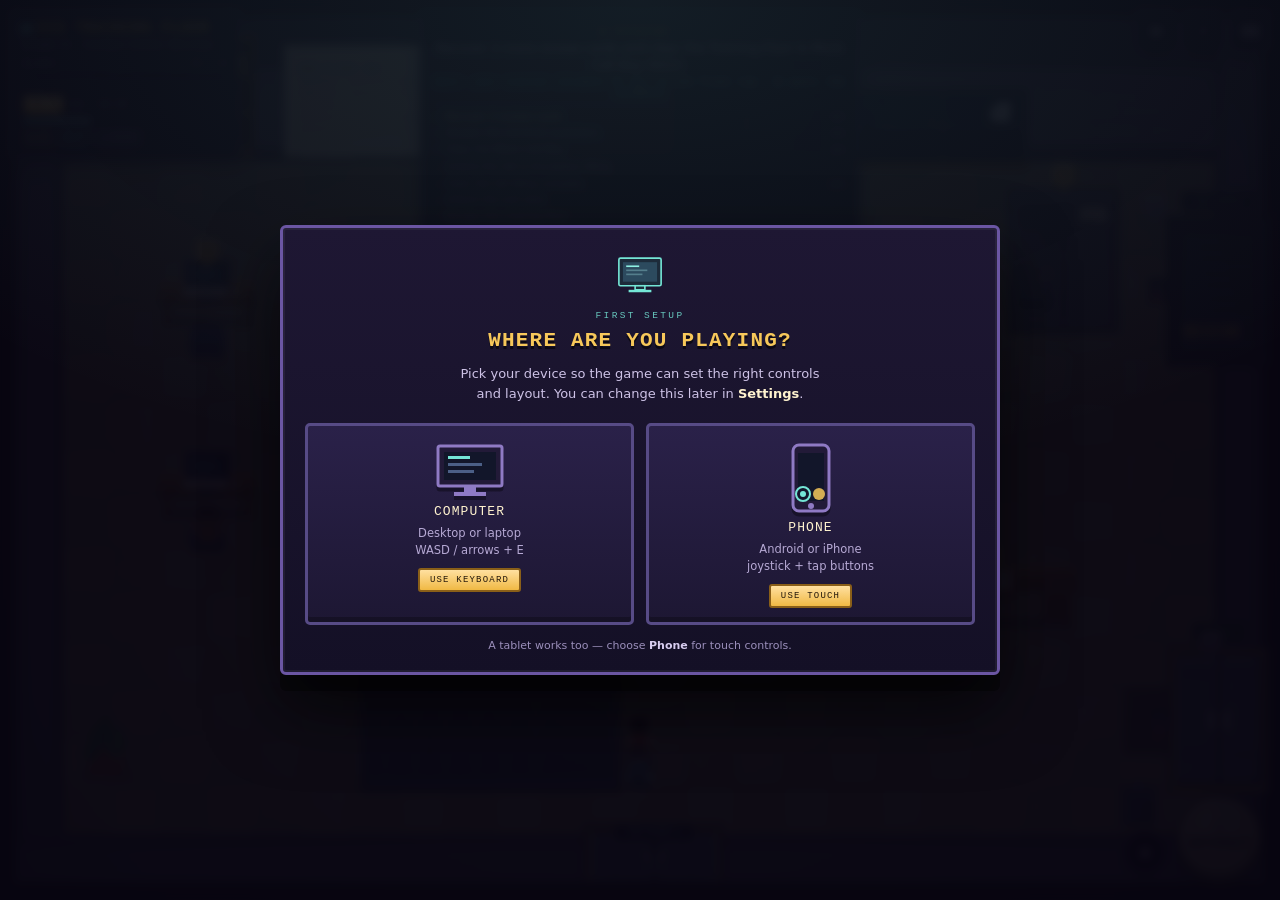
==== commit 80eddc13: "Add files via upload" ====
--- a/index.html
+++ b/index.html
@@ -5286,7 +5286,6 @@
       rect: { x: 15.75, y: 0.6, w: 1.5, h: 2.35 },
       solid: { x: 15.75, y: 0.6, w: 1.5, h: 2.35 },
       touch: { x: 16.5, y: 3.9 },
-      marker: { x: 16.5, y: 4.15 },
       animated: false,          // an open archway, not the sliding exit
       interact: 'toBay',
       priority: 5
@@ -5513,7 +5512,7 @@
       ];
     },
 
-    /* ── Station 1 · Term 1 (industry + metrics) ── */
+    /* ── Station 1 (YOUR PC · Student PC 01) · Term 1 (industry + metrics) ── */
     pc1: function () {
       return [
         {
@@ -5561,7 +5560,7 @@
       const pick = notes[Math.floor(Math.random() * notes.length)];
       return [
         { text: pick },
-        { text: 'You move on. Terminal 01, the cabinet and the notebook look more useful.' }
+        { text: 'This is another student\'s PC. Only your own station (**Student PC 01**), the **Storage Cabinet**, the **Teacher\'s Notebook**, and the **Mock Call Bay** booths have review questions.' }
       ];
     },
 
@@ -5599,24 +5598,31 @@
         { text: "TEACHER'S NOTEBOOK — TERM 3 (2 of 2)", quiz: 'q_deescalate', card: 'q3Card' },
         {
           text: 'You copy the page into your journal. The bottom line is circled twice: ' +
-                '"EXIT PANEL: Term 3 Final Check — the email field and the shared-context model."'
+                '"EXIT PANEL: Complete the Training Floor, Mock Call Bay, and QA & Escalation Wing first, then take the Term 3 Final Check at the exit door."'
         }
       ];
     },
 
     /* ── Station 4 · Term 3 Final Check (non-voice) then the door ── */
     door: function () {
-      const found = state.clues.length;
+      const found = requiredCardCount();
+      const solvedPreDoor = stage1PreDoorSolvedCount();
+      const totalPreDoor = STAGE1_PRE_DOOR_QUESTIONS.length;
+      const wingDone = wingSolvedCount();
+      const wingTotal = WING_QUESTIONS.length;
       if (state.doorOpen) {
         return [{ text: 'The door stands open, cool air spilling onto the floor.\n\nStep through whenever you are ready.' }];
       }
-      if (found < CLUES_REQUIRED) {
+      if (!isExitDoorReady()) {
         return [
           {
-            text: 'DOOR SECURITY PANEL\n\n' +
-                  '"REVIEW CARDS REQUIRED: ' + CLUES_REQUIRED + '"\n' +
-                  '"DETECTED: ' + found + '"\n\n' +
-                  'The handle will not budge.'
+            text: 'DOOR SECURITY PANEL — LOCKED\n\n' +
+                  '"REVIEW CARDS REQUIRED: ' + CLUES_REQUIRED + ' (DETECTED: ' + found + ' / ' + CLUES_REQUIRED + ')"\n' +
+                  '"FLOOR & MOCK BAY QUESTIONS: ' + totalPreDoor + ' (ANSWERED: ' + solvedPreDoor + ' / ' + totalPreDoor + ')"\n' +
+                  '"QA & ESCALATION WING QUESTIONS: ' + wingTotal + ' (ANSWERED: ' + wingDone + ' / ' + wingTotal + ')"\n\n' +
+                  (isWingReady()
+                    ? 'The **QA & Escalation Wing** door (just above this exit panel) is now OPEN! You must complete all 6 QA & Escalation Wing questions before you can unlock the Exit Door.'
+                    : 'You must complete the Training Floor, the Mock Call Bay, and the QA & Escalation Wing before you can take the Exit Door final check.')
           },
           { text: missingClueHint() }
         ];
@@ -5624,7 +5630,7 @@
       if (!state.solved.q_subject || !state.solved.q_omni) {
         return [
           {
-            text: 'The panel scans your three review cards and turns amber.\n\n' +
+            text: 'The panel scans your three review cards and verifies that the Training Floor, Mock Call Bay, and QA & Escalation Wing are all complete. The lock turns amber.\n\n' +
                   '"FINAL CHECK — Term 3: non-voice and digital channels."'
           },
           { text: 'EXIT PANEL — TERM 3 FINAL CHECK (1 of 2)', quiz: 'q_subject' },
@@ -5766,8 +5772,9 @@
        ROOM 2 — QA & ESCALATION WING
        ══════════════════════════════════════════════════════════════════════ */
 
-    /* The gate: the wing door refuses to open until the floor is cleared. */
+    /* The gate: the wing door opens once the Training Floor and Mock Call Bay are cleared. */
     toWing: function () {
+      if (isWingReady() && !state.room2Unlocked) unlockWing(false);
       if (!state.room2Unlocked) {
         Sound.locked();
         return [
@@ -5777,8 +5784,9 @@
           },
           {
             text: 'The panel scrolls one line:\n\n' +
-                  '  CLEARANCE REQUIRED — complete the training floor first.\n' +
-                  '  Recover 3 review cards, open the exit panel, then return.'
+                  '  CLEARANCE REQUIRED — complete the Training Floor and Mock Call Bay first.\n' +
+                  '  Review cards: ' + requiredCardCount() + ' / ' + CLUES_REQUIRED +
+                  ' · Floor & Mock Bay questions: ' + stage1PreDoorSolvedCount() + ' / ' + STAGE1_PRE_DOOR_QUESTIONS.length
           },
           {
             text: 'You still have work on the floor. ' + missingClueHint()
@@ -5787,10 +5795,9 @@
       }
       return [
         {
-          text: 'The **QA & ESCALATION WING**. The keypad went green the moment the ' +
-                'floor cleared, and the shutter is up.\n\n' +
+          text: 'The **QA & ESCALATION WING**. The keypad is green and the shutter is up.\n\n' +
                 'Through the glass: scorecard boards, a nesting pod, and someone on a ' +
-                'headset scoring a recorded call.'
+                'headset scoring a recorded call. Complete all 6 QA Wing questions here before unlocking the Exit Door.'
         },
         { text: 'You shoulder the door open.', action: function () { travelToLab2(); } }
       ];
@@ -5799,8 +5806,9 @@
     toLabWing: function () {
       return [
         {
-          text: 'The door back to the **CCS Training Floor**. The desks are dark now — ' +
-                'your shift on the floor is finished.'
+          text: state.room2Cleared
+            ? 'The door back to the **CCS Training Floor**. All QA Wing consoles are complete — head to the Exit Door right below this doorway!'
+            : 'The door back to the **CCS Training Floor**.'
         },
         { text: 'You step back onto the floor.', action: function () { travelToLab(); } }
       ];
@@ -5908,16 +5916,34 @@
 
   /* Send the student to the right place based on what is still missing. */
   function missingClueHint() {
-    if (!hasClue('q1Card')) {
-      return 'Aim: terminal 01 in the front row is still logged in. It is asking Term 1 questions.';
-    }
-    if (!hasClue('q2Card')) {
-      return 'Aim: the steel cabinet by the right wall has a keypad. It is asking Term 2 questions.';
-    }
-    if (!hasClue('q3Card')) {
-      return "Aim: Ms. Reyes' desk at the front of the room holds an open notebook. It is asking Term 3 questions.";
-    }
-    return 'Aim: head to the exit door on the right wall.';
+    if (!hasClue('q1Card') || !state.solved.q_bpo || !state.solved.q_aht) {
+      return 'Aim: your station (Student PC 01 in the front row) still has unanswered Term 1 questions.';
+    }
+    if (!hasClue('q2Card') || !state.solved.q_pitch || !state.solved.q_timezone) {
+      return 'Aim: the Storage Cabinet by the right wall still has unanswered Term 2 questions.';
+    }
+    if (!hasClue('q3Card') || !state.solved.q_open || !state.solved.q_deescalate) {
+      return "Aim: Ms. Reyes' Open Notebook at the teacher's desk still has unanswered Term 3 questions.";
+    }
+    if (!state.solved.q_permission || !state.solved.q_signpost) {
+      return 'Aim: enter the Mock Call Bay through the top-wall door and answer Practice Booth A.';
+    }
+    if (!state.solved.q_ballpark || !state.solved.q_escalate) {
+      return 'Aim: enter the Mock Call Bay through the top-wall door and answer Practice Booth B.';
+    }
+    if (!state.solved.q_warm || !state.solved.q_ftr) {
+      return 'Aim: enter the Mock Call Bay through the top-wall door and answer the QA Scorecard Board.';
+    }
+    if (!state.solved.q_scorecard || !state.solved.q_fatal) {
+      return 'Aim: enter the QA & Escalation Wing through the upper-right door and complete the Nesting Pod.';
+    }
+    if (!state.solved.q_escalate_rule || !state.solved.q_dsar) {
+      return 'Aim: enter the QA & Escalation Wing through the upper-right door and complete the Team Leader Desk.';
+    }
+    if (!state.solved.q_calibrate || !state.solved.q_nesting) {
+      return 'Aim: enter the QA & Escalation Wing through the upper-right door and complete the QA Calibration Console.';
+    }
+    return 'Aim: head to the exit door on the right wall to answer the final check.';
   }
 
   /* ══════════════════════════════════════════════════════════════════════════
@@ -6164,33 +6190,62 @@
   /* The six wing questions, grouped by the object that asks them. */
   const WING_QUESTIONS = ['q_scorecard', 'q_fatal', 'q_calibrate', 'q_escalate_rule', 'q_dsar', 'q_nesting'];
 
+  /* Stage 1 required cards and all 12 pre-door questions (6 main + 6 floor/bay). */
+  const REQUIRED_CARDS = ['q1Card', 'q2Card', 'q3Card'];
+  const MAIN_QUESTIONS = ['q_bpo', 'q_aht', 'q_pitch', 'q_timezone', 'q_open', 'q_deescalate'];
+  const STAGE1_PRE_DOOR_QUESTIONS = MAIN_QUESTIONS.concat(BAY_QUESTIONS); // 12 questions before exit door
+
+  function requiredCardCount() {
+    let n = 0;
+    for (let i = 0; i < REQUIRED_CARDS.length; i++) if (hasClue(REQUIRED_CARDS[i])) n++;
+    return n;
+  }
+
+  function stage1PreDoorSolvedCount() {
+    let n = 0;
+    for (let i = 0; i < STAGE1_PRE_DOOR_QUESTIONS.length; i++) {
+      if (state.solved[STAGE1_PRE_DOOR_QUESTIONS[i]]) n++;
+    }
+    return n;
+  }
+
+  function isWingReady() {
+    return requiredCardCount() >= REQUIRED_CARDS.length &&
+           stage1PreDoorSolvedCount() >= STAGE1_PRE_DOOR_QUESTIONS.length;
+  }
+
+  function isExitDoorReady() {
+    return isWingReady() &&
+           wingSolvedCount() >= WING_QUESTIONS.length;
+  }
+
   const ROOMS = { lab: ROOM_LAB, bay: ROOM_BAY, lab2: ROOM_WING };
 
   /* Which objects show a floating marker, and when.
      'new' = puzzle still to solve · 'done' = solved · 'info' = readable
      'book' = reference you can read · 'locked' / 'open' = door state. */
   const MARKER_RULES = {
-    pc1:       () => (state.solved.q_aht   ? 'done' : 'new'),
-    cabinet:   () => (state.solved.q_timezone ? 'done' : 'new'),
-    notebook:  () => (state.solved.q_deescalate ? 'done' : 'new'),
+    pc1:       () => (state.solved.q_bpo && state.solved.q_aht ? 'done' : 'new'),
+    cabinet:   () => (state.solved.q_pitch && state.solved.q_timezone ? 'done' : 'new'),
+    notebook:  () => (state.solved.q_open && state.solved.q_deescalate ? 'done' : 'new'),
     bookshelf: () => 'book',
     poster:    () => 'info',
-    bayDoor:   () => 'info',
     bayShelf:  () => 'book',
-    boothA:    () => (state.solved.q_signpost ? 'done' : 'new'),
-    boothB:    () => (state.solved.q_escalate ? 'done' : 'new'),
-    qaBoard:   () => (state.solved.q_ftr ? 'done' : 'new'),
+    boothA:    () => (state.solved.q_permission && state.solved.q_signpost ? 'done' : 'new'),
+    boothB:    () => (state.solved.q_ballpark && state.solved.q_escalate ? 'done' : 'new'),
+    qaBoard:   () => (state.solved.q_warm && state.solved.q_ftr ? 'done' : 'new'),
     bayExit:   () => 'info',
     coachSheet: () => 'info',
     door:      () => (state.doorOpen ? 'open'
-                     : (state.clues.length >= CLUES_REQUIRED ? 'new' : 'locked')),
+                     : (isExitDoorReady() ? 'new' : 'locked')),
     /* Room 2 */
-    toWing:      () => (state.room2Unlocked ? 'open' : 'locked'),
+    toWing:      () => (wingSolvedCount() >= WING_QUESTIONS.length ? 'done'
+                       : ((state.room2Unlocked || isWingReady()) ? 'open' : 'locked')),
     toLabWing:   () => 'info',
     wingShelf:   () => 'book',
-    nestingPod:  () => (state.solved.q_fatal ? 'done' : 'new'),
-    tlDesk:      () => (state.solved.q_dsar ? 'done' : 'new'),
-    qaConsole:   () => (state.solved.q_nesting ? 'done' : 'new'),
+    nestingPod:  () => (state.solved.q_scorecard && state.solved.q_fatal ? 'done' : 'new'),
+    tlDesk:      () => (state.solved.q_escalate_rule && state.solved.q_dsar ? 'done' : 'new'),
+    qaConsole:   () => (state.solved.q_calibrate && state.solved.q_nesting ? 'done' : 'new'),
     relic:       (o) => (o && hasRelic(o.relic) ? 'done' : 'new'),
     rack:        () => 'info',
     cooler:      () => 'info',
@@ -6331,11 +6386,10 @@
     state.completed = !!data.completed;
     state.bonus = !!data.bonus;
     state.elapsed = Number(data.elapsed) || 0;
-    /* Room 2: a save written before v2.1 unlocks the wing from `completed`,
-       so an old "lab cleared" save still gets its second room. */
-    state.room2Unlocked = !!data.room2Unlocked || !!data.completed;
+    /* Room 2: unlocks as soon as Stage 1 (Training Floor) and Stage 2 (Mock Call Bay) are complete. */
+    state.room2Unlocked = !!data.room2Unlocked || !!data.completed || isWingReady();
     state.afterWin = !!data.afterWin;
-    state.room2Cleared = !!data.room2Cleared;
+    state.room2Cleared = !!data.room2Cleared || (wingSolvedCount() >= WING_QUESTIONS.length);
     state.relics = Array.isArray(data.relics) ? data.relics.filter(function (k) { return !!RELICS[k]; }) : [];
     state.claimed = (data.claimed && typeof data.claimed === 'object') ? data.claimed : {};
     state.letterHints = (data.letterHints && typeof data.letterHints === 'object') ? data.letterHints : {};
@@ -6600,6 +6654,7 @@
         /* rewards only on a real completion: first try = bonus tier */
         Progression.onCorrect(id, a.correct === 1 && a.wrong === 0);
         checkBayBonus();
+        checkWingUnlock();
       } else {
         a.wrong++;
         Progression.onWrong(id);
@@ -6965,6 +7020,16 @@
     return true;
   }
 
+  /** Unlock the QA & Escalation Wing as soon as Stage 1 (Training Floor) and Stage 2 (Mock Call Bay) are complete. */
+  function checkWingUnlock() {
+    if (state.room2Unlocked) return false;
+    if (!isWingReady()) return false;
+    unlockWing(true);
+    updateMission();
+    updateHud();
+    return true;
+  }
+
   /** Which handbook chapter answers this question? (derived from `topic`) */
   function bookChapterFor(qid) {
     const q = Questions.get(qid);
@@ -6973,7 +7038,7 @@
     if (t.indexOf('term 1') === 0 || t === 't1' || t.indexOf('quarter 1') === 0 || t === 'q1') return 't1';
     if (t.indexOf('term 2') === 0 || t === 't2' || t.indexOf('quarter 2') === 0 || t === 'q2') return 't2';
     if (t.indexOf('term 3') === 0 || t === 't3' || t.indexOf('quarter 3') === 0 || t === 'q3' || t.indexOf('quarter 4') === 0 || t === 'q4') return 't3';
-    if (t.indexOf('qa') === 0 || t.indexOf('qa wing') !== -1) return state.room2Unlocked ? 'qa' : 't1';
+    if (t.indexOf('qa') === 0 || t.indexOf('qa wing') !== -1) return 'qa';
     return 't1';
   }
 
@@ -7438,8 +7503,8 @@
     labWing: { x: 22.9, y: 5.9, dir: 'left' } // back onto the floor by the wing door
   };
 
-  /* Room 2 gate: the wing is entered from the floor door, not by a URL. */
-  function wingIsOpen() { return !!state.room2Unlocked; }
+  /* Room 2 gate: the wing is entered from the floor door once Stage 1 & Mock Call Bay are cleared. */
+  function wingIsOpen() { return !!(state.room2Unlocked || isWingReady()); }
 
   /* ---------- smooth room transition (fade out → swap → fade in) ---------- */
   let fadeBusy = false;
@@ -7783,6 +7848,7 @@
     fxBurst(player.x, player.y - 12, '247,200,90', 16);
     toast('Review card added — ' + item.title, 'good');
     renderClueChips();
+    checkWingUnlock();
     updateHud();
     updateMission();
     flashMission();
@@ -7793,6 +7859,7 @@
   /** Unlock the exit. Called by the final question once it is answered. */
   function openDoor() {
     if (state.doorOpen) return;
+    if (!isExitDoorReady() || !state.solved.q_subject || !state.solved.q_omni) return;
     state.doorOpen = true;
     buildSolids();
     Sound.door();
@@ -7849,13 +7916,14 @@
     showCompleteScreen();
   }
 
-  /** Room 1 cleared → the QA & Escalation Wing door opens (idempotent). */
+  /** Stage 1 + Stage 2 cleared → the QA & Escalation Wing door opens (idempotent). */
   function unlockWing(loud) {
     if (state.room2Unlocked) return false;
     state.room2Unlocked = true;
     if (loud) {
-      toast('QA & Escalation Wing unlocked.', 'good');
+      toast('QA & Escalation Wing unlocked! Enter the upper-right door before the Exit Door.', 'good');
       Sound.door();
+      robotSay('Training Floor & Mock Call Bay complete! The QA & Escalation Wing door is now open.', 'cheer', 4);
     }
     saveLocal();
     return true;
@@ -7872,10 +7940,10 @@
       Progression.addCoins(WING_REWARD.coins);
       Progression.unlock('wing_clear');
     }
-    toast('Wing cleared — every console on the QA floor answered.', 'good');
+    toast('QA & Escalation Wing cleared! Return to the Training Floor to unlock the Exit Door.', 'good');
     flashMission();
     fxBurst(player.x, player.y - 14, '116,230,214', 26);
-    robotSay('Wing cleared! Verifier, escalation and privacy — all logged.', 'cheer', 4);
+    robotSay('Wing cleared! Return to the Training Floor and answer the Exit Door final check.', 'cheer', 4);
     renderObjectives();
     updateMission();
     saveLocal();
@@ -8002,7 +8070,7 @@
      ══════════════════════════════════════════════════════════════════════════ */
 
   function updateHud() {
-    const n = state.clues.length;
+    const n = requiredCardCount();
     el.clueCount.textContent = n + ' / ' + CLUES_REQUIRED;
     el.clueBar.style.width = Math.round((n / CLUES_REQUIRED) * 100) + '%';
     /* v2.0 progression HUD */
@@ -8023,17 +8091,19 @@
   }
 
   function updateMission() {
-    const n = state.clues.length;
+    const n = requiredCardCount();
+    const solvedPreDoor = stage1PreDoorSolvedCount();
+    const totalPreDoor = STAGE1_PRE_DOOR_QUESTIONS.length;
     let text, next;
 
-    /* The bay is optional practice: it has its own objective line. */
+    /* The bay is part of Stage 1: it has its own objective line. */
     if (room && room.id === 'bay') {
       const done = BAY_QUESTIONS.filter(function (id) { return !!state.solved[id]; }).length;
       if (state.bonus) {
-        text = 'Mock Call Bay cleared — bonus review card collected.';
-        next = 'Optional · step back through the door to the training floor';
+        text = 'Mock Call Bay cleared — all 6 practice questions answered.';
+        next = 'Step back through the door to the training floor';
       } else if (done === 0) {
-        text = 'Optional: clear the Mock Call Bay. Six practice questions, one bonus card.';
+        text = 'Mock Call Bay — answer all 6 practice questions (Booths A & B and the QA Board).';
         next = 'Booths A & B · the QA board on the wall';
       } else {
         text = 'Mock Call Bay — ' + done + ' / ' + BAY_QUESTIONS.length + ' practice questions answered.';
@@ -8048,7 +8118,10 @@
     if (room && room.id === 'lab2') {
       const wdone = wingSolvedCount();
       const relics = relicCount();
-      if (state.room2Cleared && relics >= WING_RELICS.length) {
+      if (state.room2Cleared && !state.completed) {
+        text = 'QA & Escalation Wing cleared! Return to the Training Floor to unlock the Exit Door.';
+        next = (relics < WING_RELICS.length ? 'Optional: ' + relics + '/' + WING_RELICS.length + ' relics · ' : '') + 'Door on left wall returns to the Training Floor';
+      } else if (state.room2Cleared && relics >= WING_RELICS.length) {
         text = 'QA & Escalation Wing cleared — consoles answered, relics logged.';
         next = 'Free review · the door on the left wall returns to the training floor';
       } else if (state.room2Cleared) {
@@ -8068,21 +8141,25 @@
     }
 
     if (state.completed) {
-      text = state.room2Unlocked
-        ? 'Training floor cleared. The QA & Escalation Wing is unlocked.'
-        : 'Lab cleared. Every clue recovered.';
-      next = state.room2Unlocked
-        ? 'Wing door: right wall, above the exit panel · QA handbook chapter unlocked'
-        : '';
+      text = 'Building cleared! Training Floor, Mock Call Bay, QA Wing & Exit Door complete.';
+      next = 'Free review · B opens the handbook';
     } else if (state.doorOpen) {
       text = 'The exit is open — step through the doorway.';
       next = 'Door: right wall';
+    } else if (isExitDoorReady()) {
+      text = 'Training Floor, Mock Call Bay & QA Wing complete! Return to the Exit Door for the final check.';
+      next = 'Exit door: right wall · answer the final check';
+    } else if (isWingReady()) {
+      const wdone = wingSolvedCount();
+      text = 'Stage 1 & Mock Call Bay cleared! Complete the QA & Escalation Wing (' + wdone + '/' + WING_QUESTIONS.length + ' consoles) before the Exit Door.';
+      next = 'Next: ' + nextHint() + ' · B opens the handbook';
     } else if (n >= CLUES_REQUIRED) {
-      text = 'All three review cards found. Return to the exit door.';
-      next = 'Exit door: right wall · answer the final check';
+      const qLeft = totalPreDoor - solvedPreDoor;
+      text = '3/3 review cards found — answer ' + qLeft + ' more Mock Call Bay ' + (qLeft === 1 ? 'question' : 'questions') + ' (' + solvedPreDoor + '/' + totalPreDoor + ') to unlock the QA & Escalation Wing.';
+      next = 'Next: ' + nextHint() + ' · B opens the handbook';
     } else {
       const left = CLUES_REQUIRED - n;
-      text = 'Explore the CCS training floor and recover ' + left + ' more review ' + (left === 1 ? 'card' : 'cards') + '.';
+      text = 'Recover ' + left + ' more review ' + (left === 1 ? 'card' : 'cards') + ' and clear the Training Floor & Mock Call Bay (' + solvedPreDoor + '/' + totalPreDoor + ').';
       next = 'Next: ' + nextHint() + ' · B opens the handbook';
     }
     el.missionText.textContent = text;
@@ -8105,16 +8182,18 @@
 
   /** Where to send the player next inside the bay. */
   function bayNextHint() {
-    if (!state.solved.q_signpost) return 'Practice Booth A (call control)';
-    if (!state.solved.q_escalate) return 'Practice Booth B (floor language)';
-    if (!state.solved.q_ftr) return 'the QA scorecard board';
+    if (!state.solved.q_permission || !state.solved.q_signpost) return 'Practice Booth A (call control)';
+    if (!state.solved.q_ballpark || !state.solved.q_escalate) return 'Practice Booth B (floor language)';
+    if (!state.solved.q_warm || !state.solved.q_ftr) return 'the QA scorecard board';
     return 'finish the remaining booth questions';
   }
 
   function nextHint() {
-    if (!hasClue('htmlSheet')) return 'a monitor is still powered on in the front row';
-    if (!hasClue('cssRule')) return 'the steel cabinet against the right wall';
-    if (!hasClue('jsNote')) return "Ms. Reyes' desk and its open notebook";
+    if (!hasClue('q1Card') || !state.solved.q_bpo || !state.solved.q_aht) return 'your station (Student PC 01) in the front row';
+    if (!hasClue('q2Card') || !state.solved.q_pitch || !state.solved.q_timezone) return 'the Storage Cabinet against the right wall';
+    if (!hasClue('q3Card') || !state.solved.q_open || !state.solved.q_deescalate) return "Ms. Reyes' desk and its Open Notebook";
+    if (!BAY_QUESTIONS.every(function (id) { return !!state.solved[id]; })) return 'the Mock Call Bay door on the top wall';
+    if (wingSolvedCount() < WING_QUESTIONS.length) return 'the QA & Escalation Wing door (upper-right wall)';
     return 'the exit door on the right wall';
   }
 
@@ -9737,7 +9816,7 @@
     for (let i = 0; i < 6; i++) {
       fill(g, kx + 2 + (i % 2) * 4, ky + 3 + Math.floor(i / 2) * 3, 3, 2, '#4a5470');
     }
-    const ledColor = state.doorOpen ? '134,229,140' : (state.clues.length >= 3 ? '247,200,90' : '238,106,114');
+    const ledColor = state.doorOpen ? '134,229,140' : (isExitDoorReady() ? '247,200,90' : '238,106,114');
     fill(g, kx + 4, ky + 12, 4, 2, 'rgb(' + ledColor + ')');
     glow(g, kx + 6, ky + 13, 12, ledColor, 0.3);
   }
@@ -9749,7 +9828,7 @@
   /** The unlockable door between the floor and the wing. */
   function drawWingDoor(g, o) {
     const r = o.rectPx;
-    const open = !!state.room2Unlocked;
+    const open = wingIsOpen();
     const t = ROBOT.hoverT;
 
     // heavy frame, cold steel
@@ -10945,20 +11024,22 @@
     if (room.id === 'lab2') {
       const wdone = wingSolvedCount(), relics = relicCount();
       rows.push({ txt: 'Answer the wing consoles', n: wdone + '/' + WING_QUESTIONS.length, done: wdone >= WING_QUESTIONS.length });
-      rows.push({ txt: 'Log the QA relics', n: relics + '/' + WING_RELICS.length, done: relics >= WING_RELICS.length });
-      rows.push({ txt: 'Return to the training floor', done: false, optional: true });
+      rows.push({ txt: 'Log the QA relics', n: relics + '/' + WING_RELICS.length, done: relics >= WING_RELICS.length, optional: true });
+      rows.push({ txt: 'Return to the training floor for Exit Door', done: !!state.doorOpen, optional: true });
     } else if (room.id === 'bay') {
       rows.push({ txt: 'Answer the booth & board questions', n: bayDone + '/' + BAY_QUESTIONS.length, done: bayDone >= BAY_QUESTIONS.length });
       rows.push({ txt: 'Earn the bonus review card', done: !!state.bonus, optional: true });
       rows.push({ txt: 'Return to the training floor', done: false, optional: true });
     } else {
-      rows.push({ txt: 'Recover 3 review cards', n: state.clues.length + '/' + CLUES_REQUIRED, done: state.clues.length >= CLUES_REQUIRED });
+      const cardsFound = requiredCardCount();
+      const wingDone = wingSolvedCount();
+      rows.push({ txt: 'Recover 3 review cards', n: cardsFound + '/' + CLUES_REQUIRED, done: cardsFound >= CLUES_REQUIRED });
       rows.push({ txt: 'Answer the terminal questions', n: mainSolvedCount() + '/6', done: mainSolvedCount() >= 6 });
+      rows.push({ txt: 'Clear the Mock Call Bay', n: bayDone + '/' + BAY_QUESTIONS.length, done: bayDone >= BAY_QUESTIONS.length });
+      rows.push({ txt: 'Unlock the QA & Escalation Wing', done: wingIsOpen() });
+      rows.push({ txt: 'Clear the QA Wing consoles', n: wingDone + '/' + WING_QUESTIONS.length, done: wingDone >= WING_QUESTIONS.length });
       rows.push({ txt: 'Unlock the exit door', done: !!state.doorOpen });
       rows.push({ txt: 'Escape the training floor', done: !!state.completed });
-      rows.push({ txt: 'Unlock the QA & Escalation Wing', done: !!state.room2Unlocked });
-      rows.push({ txt: 'Clear the QA Wing consoles', n: wingSolvedCount() + '/' + WING_QUESTIONS.length, done: !!state.room2Cleared, optional: true });
-      rows.push({ txt: 'Optional: clear the Mock Call Bay', n: bayDone + '/' + BAY_QUESTIONS.length, done: !!state.bonus, optional: true });
     }
 
     /* Phones get a condensed tracker: a progress line + the open objectives,
@@ -11000,7 +11081,6 @@
   })();
 
   /** How many of the six card questions (two per station) are solved. */
-  const MAIN_QUESTIONS = ['q_bpo', 'q_aht', 'q_pitch', 'q_timezone', 'q_open', 'q_deescalate'];
   function mainSolvedCount() {
     let n = 0;
     for (let i = 0; i < MAIN_QUESTIONS.length; i++) if (state.solved[MAIN_QUESTIONS[i]]) n++;
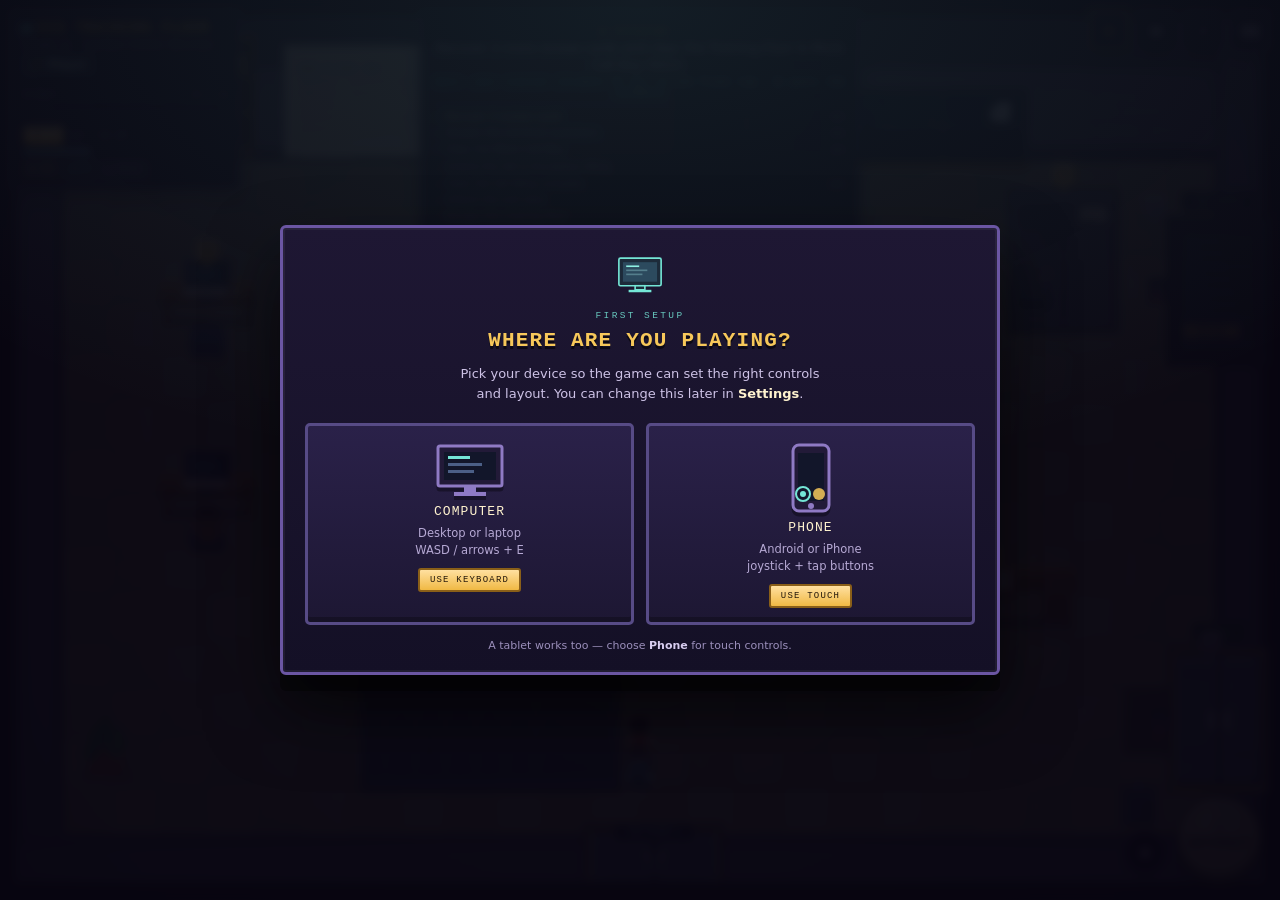
==== commit 740249f0: "Add files via upload" ====
--- a/index.html
+++ b/index.html
@@ -997,12 +997,12 @@
     padding: 6px 10px 7px;
   }
   body.room-collapsed .panel--mission {
-    top: 46px;
+    top: 38px;
   }
   .panel--mission.is-collapsed {
     width: auto;
     max-width: calc(100vw - 16px);
-    padding: 5px 12px 6px;
+    padding: 4px 10px 5px;
   }
   .mission-label { font-size: 8.5px; letter-spacing: 1.5px; }
   .mission-text { font-size: 11.5px; }
@@ -2621,6 +2621,355 @@
   .overlay__title--win { animation: none; }
 }
 
+/* ══════════════════════════════════════════════════════════════════════════
+   TRAINEE PROFILE, CHARACTER GENDER SELECT, COIN PERKS & RESULT BANNER
+   ══════════════════════════════════════════════════════════════════════════ */
+
+/* HUD trainee pill inside #room-panel */
+.room-trainee {
+  display: inline-flex;
+  align-items: center;
+  gap: 6px;
+  margin: 4px 0 6px;
+  padding: 3px 8px;
+  background: rgba(116, 230, 214, 0.12);
+  border: 1px solid rgba(116, 230, 214, 0.35);
+  border-radius: 3px;
+  font-size: 11px;
+  color: #e9fffb;
+  max-width: 100%;
+}
+.room-trainee__gender {
+  font-weight: 800;
+  color: var(--gold);
+}
+.room-trainee__name {
+  font-weight: 700;
+  white-space: nowrap;
+  overflow: hidden;
+  text-overflow: ellipsis;
+  max-width: 170px;
+}
+
+.wallet-chip--clickable {
+  cursor: pointer;
+  transition: transform 120ms ease, border-color 120ms ease, background 120ms ease;
+}
+.wallet-chip--clickable:hover {
+  transform: translateY(-1px);
+  border-color: var(--gold);
+  background: rgba(247, 200, 90, 0.22);
+}
+
+.icon-btn--perks {
+  color: var(--gold);
+  border-color: rgba(247, 200, 90, 0.55);
+}
+.icon-btn--perks:hover {
+  background: rgba(247, 200, 90, 0.18);
+  border-color: var(--gold);
+}
+
+/* Trainee Registration & Character Select Modal */
+.overlay__box--profile {
+  max-width: 500px;
+}
+.profile-form {
+  display: flex;
+  flex-direction: column;
+  gap: 14px;
+  margin-top: 8px;
+  text-align: left;
+}
+.profile-field {
+  display: flex;
+  flex-direction: column;
+  gap: 6px;
+}
+.profile-label {
+  font-family: var(--font-pix);
+  font-size: 10px;
+  letter-spacing: 1px;
+  text-transform: uppercase;
+  color: var(--cyan);
+}
+.profile-input {
+  width: 100%;
+  font-size: 14px;
+  padding: 10px 12px;
+}
+.profile-err {
+  font-size: 12px;
+  color: #ff8b94;
+  font-weight: 600;
+}
+.profile-gender-grid {
+  display: grid;
+  grid-template-columns: 1fr 1fr;
+  gap: 12px;
+}
+.profile-char {
+  display: flex;
+  flex-direction: column;
+  align-items: center;
+  gap: 6px;
+  padding: 12px 10px;
+  background: rgba(18, 14, 30, 0.85);
+  border: 2px solid #453a62;
+  border-radius: 6px;
+  color: var(--ink);
+  cursor: pointer;
+  transition: transform 120ms ease, border-color 120ms ease, box-shadow 120ms ease, background 120ms ease;
+}
+.profile-char:hover {
+  transform: translateY(-2px);
+  border-color: #7d6ba8;
+}
+.profile-char.is-selected {
+  background: linear-gradient(180deg, rgba(116, 230, 214, 0.16), rgba(32, 24, 52, 0.92));
+  border-color: var(--cyan);
+  box-shadow: 0 0 18px rgba(116, 230, 214, 0.28);
+}
+.profile-char__canvas {
+  width: 76px;
+  height: 88px;
+  image-rendering: pixelated;
+  background: radial-gradient(circle at 50% 65%, rgba(116, 230, 214, 0.16), rgba(10, 8, 18, 0.65));
+  border: 1px solid rgba(255, 255, 255, 0.12);
+  border-radius: 4px;
+}
+.profile-char__title {
+  font-family: var(--font-pix);
+  font-size: 11px;
+  font-weight: 700;
+  color: #fff;
+}
+.profile-char.is-selected .profile-char__title {
+  color: var(--gold);
+}
+.profile-char__desc {
+  font-size: 11px;
+  color: var(--muted);
+  text-align: center;
+  line-height: 1.3;
+}
+
+/* Coin Perks Shop Modal */
+.overlay__box--perks {
+  max-width: 540px;
+}
+.perks-head {
+  display: flex;
+  align-items: flex-start;
+  justify-content: space-between;
+  gap: 12px;
+  text-align: left;
+  flex-wrap: wrap;
+}
+.perks-wallet {
+  display: flex;
+  gap: 8px;
+  align-items: center;
+}
+.perks-wallet__chip {
+  font-family: var(--font-pix);
+  font-size: 11px;
+  padding: 5px 10px;
+  border-radius: 4px;
+  font-weight: 700;
+}
+.perks-wallet__chip--coins {
+  background: rgba(247, 200, 90, 0.18);
+  border: 1px solid var(--gold);
+  color: var(--gold);
+}
+.perks-wallet__chip--xp {
+  background: rgba(116, 230, 214, 0.15);
+  border: 1px solid var(--cyan);
+  color: var(--cyan);
+}
+.perks-list {
+  display: grid;
+  grid-template-columns: 1fr 1fr;
+  gap: 10px;
+  margin: 10px 0 14px;
+  text-align: left;
+}
+.perk-card {
+  display: flex;
+  flex-direction: column;
+  justify-content: space-between;
+  gap: 8px;
+  padding: 10px 12px;
+  background: rgba(18, 14, 30, 0.88);
+  border: 2px solid #41365c;
+  border-radius: 5px;
+}
+.perk-card.is-owned {
+  border-color: #6fce8b;
+  background: linear-gradient(180deg, rgba(111, 206, 139, 0.14), rgba(18, 14, 30, 0.9));
+}
+.perk-card__top {
+  display: flex;
+  align-items: center;
+  gap: 8px;
+}
+.perk-card__icon {
+  font-size: 20px;
+  width: 34px;
+  height: 34px;
+  display: inline-flex;
+  align-items: center;
+  justify-content: center;
+  background: rgba(255, 255, 255, 0.06);
+  border: 1px solid rgba(255, 255, 255, 0.14);
+  border-radius: 4px;
+  flex-shrink: 0;
+}
+.perk-card__title {
+  font-family: var(--font-pix);
+  font-size: 10.5px;
+  font-weight: 700;
+  color: #fff;
+}
+.perk-card__cost {
+  font-family: var(--font-pix);
+  font-size: 9.5px;
+  color: var(--gold);
+  margin-top: 2px;
+}
+.perk-card__desc {
+  font-size: 11.5px;
+  color: var(--muted);
+  line-height: 1.35;
+}
+.perk-card__btn {
+  width: 100%;
+  padding: 7px 10px;
+  font-family: var(--font-pix);
+  font-size: 10px;
+  font-weight: 700;
+  border-radius: 3px;
+  border: 1px solid #8a5f18;
+  background: linear-gradient(180deg, #ffe6a8, #f0b944);
+  color: #24180a;
+  cursor: pointer;
+}
+.perk-card__btn:hover:not(:disabled) {
+  background: linear-gradient(180deg, #fff2cc, #f7c85a);
+}
+.perk-card__btn:disabled {
+  opacity: 0.55;
+  cursor: not-allowed;
+  background: #2b243d;
+  border-color: #473c63;
+  color: #9f95b8;
+}
+.perk-card.is-owned .perk-card__btn {
+  background: rgba(111, 206, 139, 0.22);
+  border-color: #6fce8b;
+  color: #9ef0ac;
+  opacity: 1;
+}
+
+/* Victory / Results Student Name Banner */
+.win-student {
+  display: flex;
+  align-items: center;
+  justify-content: space-between;
+  gap: 10px;
+  flex-wrap: wrap;
+  margin: 4px 0 10px;
+  padding: 9px 14px;
+  background: linear-gradient(90deg, rgba(247, 200, 90, 0.18), rgba(116, 230, 214, 0.14));
+  border: 2px solid var(--gold);
+  border-radius: 5px;
+  box-shadow: 0 0 18px rgba(247, 200, 90, 0.22);
+}
+.win-student__main {
+  display: flex;
+  align-items: center;
+  gap: 8px;
+  flex-wrap: wrap;
+}
+.win-student__badge {
+  font-family: var(--font-pix);
+  font-size: 9.5px;
+  padding: 3px 7px;
+  border-radius: 3px;
+  background: rgba(116, 230, 214, 0.2);
+  border: 1px solid var(--cyan);
+  color: #eafffb;
+}
+.win-student__name {
+  font-family: var(--font-pix);
+  font-size: 13px;
+  font-weight: 700;
+  color: #fff;
+  text-shadow: 0 2px 0 rgba(0, 0, 0, 0.5);
+}
+.win-student__code {
+  font-family: var(--font-pix);
+  font-size: 9.5px;
+  letter-spacing: 1px;
+  color: var(--gold);
+}
+
+@media (max-width: 600px) {
+  .perks-list {
+    grid-template-columns: 1fr;
+  }
+  .profile-gender-grid {
+    grid-template-columns: 1fr 1fr;
+  }
+}
+
+/* ══════════════════════════════════════════════════════════════════════════
+   OUTDOOR EXIT CUTSCENE OVERLAY
+   ══════════════════════════════════════════════════════════════════════════ */
+.overlay--outro {
+  background: radial-gradient(circle at 50% 45%, rgba(28, 22, 48, 0.92), rgba(8, 6, 16, 0.98));
+  z-index: 95;
+}
+.outro-stage {
+  position: relative;
+  width: min(94vw, 760px);
+  display: flex;
+  flex-direction: column;
+  align-items: center;
+  gap: 12px;
+  padding: 14px;
+  background: rgba(16, 12, 28, 0.94);
+  border: 2px solid var(--gold);
+  border-radius: 8px;
+  box-shadow: 0 18px 50px rgba(0, 0, 0, 0.72), 0 0 28px rgba(247, 200, 90, 0.25);
+}
+.outro-canvas {
+  width: 100%;
+  height: auto;
+  aspect-ratio: 16 / 9;
+  image-rendering: pixelated;
+  border: 2px solid #453a62;
+  border-radius: 4px;
+  background: #1a233a;
+  display: block;
+}
+.outro-caption {
+  font-family: var(--font-pix);
+  font-size: 11.5px;
+  letter-spacing: 0.6px;
+  color: #fff3d1;
+  text-align: center;
+  text-shadow: 0 2px 0 rgba(0, 0, 0, 0.6);
+}
+.outro-skip {
+  position: absolute;
+  top: 22px;
+  right: 22px;
+  z-index: 2;
+  opacity: 0.9;
+}
+
 </style>
 </head>
 <body>
@@ -2636,6 +2985,10 @@
       <div class="room-name"><span class="room-dot" aria-hidden="true"></span><span id="room-name">CCS Training Floor</span><span class="room-toggle-ind" id="room-toggle-ind" aria-hidden="true">▾</span></div>
       <div class="room-body" id="room-body">
         <div class="room-sub">Grade 11 · Contact Center Services</div>
+        <div class="room-trainee" id="hud-trainee">
+          <span class="room-trainee__gender" id="hud-trainee-gender">♂</span>
+          <span class="room-trainee__name" id="hud-trainee-name">Player</span>
+        </div>
         <div class="hud-progress">
           <div class="hud-progress__label"><span>Clues</span><span id="clue-count">0 / 3</span></div>
           <div class="hud-progress__track"><i id="clue-bar" style="width:0%"></i></div>
@@ -2649,7 +3002,7 @@
           </div>
           <div class="hud-progress__track hud-progress__track--xp"><i id="xp-bar" style="width:0%"></i></div>
           <div class="hud-wallet">
-            <span class="wallet-chip" id="coin-count" title="Training coins">◎ 0</span>
+            <span class="wallet-chip wallet-chip--clickable" id="coin-count" role="button" tabindex="0" title="Click to open Coin Perks Shop (P)">◎ 0</span>
             <span class="wallet-chip wallet-chip--streak" id="streak-chip" title="Correct-answer streak">▲ 0</span>
             <span class="wallet-chip wallet-chip--badge" id="badge-count" title="Achievements">★ 0</span>
           </div>
@@ -2659,6 +3012,7 @@
 
     <!-- top-right controls -->
     <div class="top-actions">
+      <button class="icon-btn icon-btn--perks" id="btn-perks" title="Coin Perks Shop (P)" aria-label="Open Coin Perks Shop">◎</button>
       <button class="icon-btn" id="btn-book" title="Handbook (B)" aria-label="Open the CCS handbook">▤</button>
       <button class="icon-btn" id="btn-sound" title="Toggle sound" aria-label="Toggle sound">♪</button>
       <button class="icon-btn" id="btn-pause" title="Pause (Esc)" aria-label="Pause game">❚❚</button>
@@ -2873,6 +3227,44 @@
     </div>
   </div>
 
+  <!-- ══════════════════════ STUDENT PROFILE & CHARACTER SETUP ══════════════════════ -->
+  <div id="profile-modal" class="overlay" hidden>
+    <div class="overlay__box overlay__box--wide overlay__box--profile">
+      <p class="device__kick">New Game Setup</p>
+      <h2 class="overlay__title">Student Check-In</h2>
+      <p class="overlay__sub">Enter your name and choose your character before entering the CCS Training Floor.</p>
+
+      <form id="profile-form" class="profile-form" autocomplete="off">
+        <div class="profile-field">
+          <label class="profile-label" for="profile-name">Student Name</label>
+          <input class="quiz__input profile-input" id="profile-name" type="text"
+                 placeholder="e.g. Juan Dela Cruz — G11 CCS" maxlength="48" required />
+          <div class="profile-err" id="profile-err" hidden>Please enter your name before starting.</div>
+        </div>
+
+        <div class="profile-field">
+          <div class="profile-label">Select Character</div>
+          <div class="profile-gender-grid" role="radiogroup" aria-label="Select character gender">
+            <button type="button" class="profile-char is-selected" id="char-male" data-gender="male" role="radio" aria-checked="true">
+              <canvas class="profile-char__canvas" id="preview-male" width="76" height="88"></canvas>
+              <span class="profile-char__title">♂ Male</span>
+            </button>
+
+            <button type="button" class="profile-char" id="char-female" data-gender="female" role="radio" aria-checked="false">
+              <canvas class="profile-char__canvas" id="preview-female" width="76" height="88"></canvas>
+              <span class="profile-char__title">♀ Female</span>
+            </button>
+          </div>
+        </div>
+
+        <div class="overlay__actions">
+          <button type="submit" class="pix-btn pix-btn--wide pix-btn--start" id="btn-profile-start">▶ Enter Training Floor</button>
+          <button type="button" class="pix-btn pix-btn--wide pix-btn--ghost" id="btn-profile-cancel">Back to Menu</button>
+        </div>
+      </form>
+    </div>
+  </div>
+
   <!-- ══════════════════════════ SETTINGS ══════════════════════════ -->
   <div id="settings" class="overlay" hidden>
     <div class="overlay__box overlay__box--wide">
@@ -3005,6 +3397,7 @@
           <button class="pix-btn pix-btn--half" id="btn-journal-pause">◈ Journal</button>
           <button class="pix-btn pix-btn--half" id="btn-pause-book">▤ Handbook</button>
         </div>
+        <button class="pix-btn pix-btn--wide pix-btn--gold" id="btn-pause-perks">◎ Coin Perks Shop</button>
         <button class="pix-btn pix-btn--wide pix-btn--ghost" id="btn-pause-settings">⚙ Settings</button>
         <button class="pix-btn pix-btn--wide pix-btn--ghost" id="btn-save-menu">💾 Save &amp; main menu</button>
         <button class="pix-btn pix-btn--wide pix-btn--danger" id="btn-reset">Restart this run</button>
@@ -3019,7 +3412,7 @@
         <p><b>Move</b> W A S D / Arrow keys / joystick</p>
         <p><b>Interact</b> E or the Interact button</p>
         <p><b>Sit</b> E at a chair &nbsp;·&nbsp; <b>Stand</b> Space</p>
-        <p><b>Handbook</b> B &nbsp;·&nbsp; <b>Close</b> Esc</p>
+        <p><b>Handbook</b> B &nbsp;·&nbsp; <b>Perks</b> P &nbsp;·&nbsp; <b>Close</b> Esc</p>
       </div>
     </div>
   </div>
@@ -3037,12 +3430,49 @@
     </div>
   </div>
 
+  <!-- ══════════════════════════ COIN PERKS SHOP ══════════════════════════ -->
+  <div id="perks-modal" class="overlay" hidden>
+    <div class="overlay__box overlay__box--wide overlay__box--perks">
+      <div class="perks-head">
+        <div>
+          <p class="device__kick">Break-Room Supply Kiosk</p>
+          <h2 class="overlay__title">◎ Coin Perks Shop</h2>
+        </div>
+        <div class="perks-wallet">
+          <span class="perks-wallet__chip perks-wallet__chip--coins" id="perks-wallet-coins">◎ 0 Coins</span>
+          <span class="perks-wallet__chip perks-wallet__chip--xp" id="perks-wallet-xp">30 XP</span>
+        </div>
+      </div>
+      <p class="overlay__sub">Spend the training coins (<b>◎</b>) you earn from answering questions and streaks on helpful shift perks.</p>
+      <div class="perks-list" id="perks-list"></div>
+      <div class="overlay__actions">
+        <button class="pix-btn pix-btn--wide" id="btn-perks-close">Back to Floor</button>
+      </div>
+    </div>
+  </div>
+
+  <!-- ══════════════════════════ OUTDOOR EXIT CUTSCENE ══════════════════════════ -->
+  <div id="outro" class="overlay overlay--outro" hidden>
+    <div class="outro-stage">
+      <canvas id="outro-canvas" class="outro-canvas" width="480" height="270" aria-label="Stepping outside the CCS building"></canvas>
+      <div class="outro-caption" id="outro-caption">Stepping outside into the afternoon breeze...</div>
+      <button type="button" class="pix-btn pix-btn--compact outro-skip" id="btn-skip-outro">Skip ▸</button>
+    </div>
+  </div>
+
   <!-- ══════════════════════════ COMPLETION ══════════════════════════ -->
   <div id="complete" class="overlay" hidden>
     <div class="overlay__box overlay__box--wide overlay__box--win">
       <div class="win-burst" aria-hidden="true"></div>
       <h2 class="overlay__title overlay__title--win" id="complete-title">Training Floor Cleared!</h2>
       <p class="overlay__sub" id="complete-sub">You escaped the CCS training floor.</p>
+      <div class="win-student" id="complete-student">
+        <div class="win-student__main">
+          <span class="win-student__badge" id="complete-student-gender">♂ Male</span>
+          <span class="win-student__name" id="complete-student-name">Player</span>
+        </div>
+        <div class="win-student__code" id="complete-student-code">VERIFIED · CCS-2026</div>
+      </div>
       <div class="win-ribbon" id="win-ribbon" hidden></div>
       <div class="win-reward" id="win-reward"></div>
       <div class="stat-grid" id="stat-grid"></div>
@@ -6272,6 +6702,14 @@
   const state = {
     version: 2,
     roomId: 'lab',
+    playerName: 'Player',   // student name entered at New Game check-in
+    playerGender: 'male',   // 'male' | 'female'
+    perks: {                // coin perks purchased during this run
+      speed: false,
+      radar: false,
+      headset: false,
+      xpPacks: 0
+    },
     clues: [],              // string[] of ITEMS keys
     solved: {},             // { questionId: true }
     attempts: {},           // { questionId: { correct: n, wrong: n } }
@@ -6335,6 +6773,9 @@
       const payload = {
         version: state.version,
         roomId: state.roomId,
+        playerName: state.playerName || 'Player',
+        playerGender: state.playerGender === 'female' ? 'female' : 'male',
+        perks: Object.assign({ speed: false, radar: false, headset: false, xpPacks: 0 }, state.perks || {}),
         clues: state.clues,
         solved: state.solved,
         attempts: state.attempts,
@@ -6379,6 +6820,17 @@
 
   /** Copy a saved payload into live state (does not touch preferences). */
   function applySave(data) {
+    if (typeof data.playerName === 'string' && data.playerName.trim()) {
+      state.playerName = data.playerName.trim();
+    }
+    state.playerGender = data.playerGender === 'female' ? 'female' : 'male';
+    const pk = data.perks && typeof data.perks === 'object' ? data.perks : {};
+    state.perks = {
+      speed: !!pk.speed,
+      radar: !!pk.radar,
+      headset: !!pk.headset,
+      xpPacks: Number(pk.xpPacks) || 0
+    };
     state.clues = Array.isArray(data.clues) ? data.clues.filter(k => ITEMS[k]) : [];
     state.solved = data.solved && typeof data.solved === 'object' ? data.solved : {};
     state.attempts = data.attempts && typeof data.attempts === 'object' ? data.attempts : {};
@@ -6414,7 +6866,9 @@
         promptOn: state.promptOn,
         joystickSide: state.joystickSide,
         textSize: state.textSize,
-        device: state.device
+        device: state.device,
+        playerName: state.playerName,
+        playerGender: state.playerGender
       }));
     } catch (err) {}
   }
@@ -6431,6 +6885,8 @@
       if (s.joystickSide === 'left' || s.joystickSide === 'right') state.joystickSide = s.joystickSide;
       if (s.textSize === 'normal' || s.textSize === 'large') state.textSize = s.textSize;
       if (s.device === 'pc' || s.device === 'phone') state.device = s.device;
+      if (typeof s.playerName === 'string' && s.playerName.trim()) state.playerName = s.playerName.trim();
+      if (s.playerGender === 'male' || s.playerGender === 'female') state.playerGender = s.playerGender;
     } catch (err) {}
   }
 
@@ -6449,6 +6905,11 @@
     if (el.joy) el.joy.setAttribute('aria-hidden', phone ? 'false' : 'true');
     if (el.btnAct) el.btnAct.setAttribute('aria-label',
       phone ? 'Interact with the object in front of you' : 'Interact with object (E)');
+    if (phone && !_mobileAutoCollapsed) {
+      _mobileAutoCollapsed = true;
+      toggleRoomPanel(true);
+      toggleMissionPanel(true);
+    }
   }
 
   /** Push preference values into the DOM (body classes + widget states). */
@@ -6495,6 +6956,9 @@
     const mins = Math.floor((data.elapsed || 0) / 60);
     const secs = Math.round((data.elapsed || 0) % 60);
     const bits = [];
+    if (data.playerName) {
+      bits.push(data.playerName + ' (' + (data.playerGender === 'female' ? '♀' : '♂') + ')');
+    }
     if (data.completed) bits.push('completed');
     else if (data.doorOpen) bits.push('exit unlocked');
     else bits.push('in progress');
@@ -7116,6 +7580,13 @@
     const isMove = !!MOVE_KEYS[e.code];
     if (isMove || e.code === 'Space') e.preventDefault();
 
+    if (outroActive) {
+      if (e.code === 'Escape' || e.code === 'Space' || e.code === 'Enter') {
+        finishExitCutscene();
+      }
+      return;
+    }
+
     if (isMove) {
       setKey(e.code, true);
       if (!Dialogue.open && !state.paused) player.dir = MOVE_KEYS[e.code];
@@ -7124,11 +7595,22 @@
 
     if (e.code === 'Escape') {
       if (Book.open) { Book.close(); return; }
+      if (el.perksModal && !el.perksModal.hidden) { closePerksModal(); return; }
+      if (el.profileModal && !el.profileModal.hidden) { closeProfileModal(); return; }
       if (!el.settings.hidden) { closeSettings(); return; }
       if (Dialogue.open) { Dialogue.close(); return; }
       if (!el.journal.hidden) { closeJournal(); return; }
       if (!el.menu.hidden || !el.complete.hidden) return;
       if (state.started && !roundOver()) togglePause();
+      return;
+    }
+
+    /* P opens or closes the Coin Perks Shop during a run. */
+    if (e.code === 'KeyP') {
+      if (el.perksModal && !el.perksModal.hidden) { closePerksModal(); return; }
+      if (state.started && !roundOver() && !Dialogue.open && !Book.open) {
+        openPerksModal();
+      }
       return;
     }
 
@@ -7371,13 +7853,14 @@
       // Normalising prevents faster diagonal travel; the magnitude lets the
       // joystick walk slowly when it is only pushed a little.
       const len = Math.hypot(move.x, move.y) || 1;
-      const speed = PLAYER_SPEED * Math.min(1, len);
+      const speedMul = (state.perks && state.perks.speed) ? 1.25 : 1;
+      const speed = PLAYER_SPEED * speedMul * Math.min(1, len);
       const vx = (move.x / len) * speed * dt;
       const vy = (move.y / len) * speed * dt;
       moveWithCollision(vx, vy);
 
-      player.animT += dt;
-      player.stepT += dt;
+      player.animT += dt * speedMul;
+      player.stepT += dt * speedMul;
       if (player.stepT > 0.31) { player.stepT = 0; Sound.step(); }
     } else {
       player.animT = 0;
@@ -7754,6 +8237,8 @@
     if (roamer) {
       roamer.thought = pickJargonIndex(roamer.thought);
       roamer.thoughtT = 0;
+      roamer.nearPlayer = true;
+      roamer.jargonTimer = 4.8;
       roamer.pauseT = Math.max(roamer.pauseT || 0, 4.0);
       return BOT_LINES[roamer.thought];
     }
@@ -7795,6 +8280,8 @@
       if (roamer) {
         roamer.thought = pickJargonIndex(roamer.thought);
         roamer.thoughtT = 0;
+        roamer.nearPlayer = true;
+        roamer.jargonTimer = 4.8;
         roamer.pauseT = 4.5;
         Sound.interact();
         const line = BOT_LINES[roamer.thought];
@@ -7890,9 +8377,9 @@
        `exitRearm` requires the player to leave the doorway first, so the panel
        never re-opens on the frame you dismiss it. Rewards are never re-paid —
        those only happen in showComplete(). */
-    if (state.afterWin && exitRearm && el.complete.hidden && !state.paused) {
+    if (state.afterWin && exitRearm && el.complete.hidden && (!el.outro || el.outro.hidden) && !state.paused) {
       exitRearm = false;
-      showCompleteScreen();
+      playExitCutscene();
     }
   }
 
@@ -7913,7 +8400,756 @@
     cam.shake = 5;
     saveLocal();
     updateMission();
+    playExitCutscene();
+  }
+
+  /* ── Outdoor Urban Exit Cutscene (Trees, Birds & Cats) ────────────────── */
+  let outroTimer = 0;
+  let outroRaf = 0;
+  let outroActive = false;
+  let outroLastTs = 0;
+  const FAREWELL_DURATION = 2.6;
+  const OUTRO_DURATION = 6.2;
+
+  function playExitCutscene() {
+    state.paused = true;
+    clearMovement();
+    renderStats();
+    renderCompletionPanel();
+    if (!el.outro || !el.outroCanvas) {
+      showCompleteScreen();
+      return;
+    }
+    outroActive = true;
+    outroTimer = 0;
+    outroLastTs = 0;
+    el.complete.hidden = true;
+    el.pause.hidden = true;
+    el.menu.hidden = true;
+    el.outro.hidden = false;
+    drawExitCutsceneFrame(0);
+
+    if (typeof requestAnimationFrame === 'function') {
+      if (outroRaf) cancelAnimationFrame(outroRaf);
+      const tick = function (ts) {
+        if (!outroActive) return;
+        if (!outroLastTs) outroLastTs = ts;
+        const dt = Math.min(0.1, Math.max(0.008, (ts - outroLastTs) / 1000));
+        outroLastTs = ts;
+        outroTimer += dt;
+        drawExitCutsceneFrame(outroTimer);
+        if (outroTimer >= OUTRO_DURATION) {
+          finishExitCutscene();
+          return;
+        }
+        outroRaf = requestAnimationFrame(tick);
+      };
+      outroRaf = requestAnimationFrame(tick);
+    }
+  }
+
+  function finishExitCutscene() {
+    outroActive = false;
+    if (outroRaf && typeof cancelAnimationFrame === 'function') {
+      cancelAnimationFrame(outroRaf);
+      outroRaf = 0;
+    }
+    if (el.outro) el.outro.hidden = true;
     showCompleteScreen();
+  }
+
+  /** Draws the authentic Robi robot pet sprite (matching `drawRobot`) for the indoor farewell cutscene. */
+  function drawRobiCutsceneSprite(g, left, top, t) {
+    const P = function (dx, dy, w, h, color) {
+      g.fillStyle = color;
+      g.fillRect(left + dx, top + dy, w, h);
+    };
+    const shell = '#9fe3f0';
+    const shellDark = '#4f9db2';
+    const shellLite = '#d6f7fd';
+    const metal = '#2b3550';
+    const metalLite = '#465272';
+    const gold = '#f7c85a';
+
+    // 1px dark silhouette
+    P(1, 1, 14, 8, '#16323f');
+    P(2, 8, 12, 9, '#16323f');
+    P(1, 16, 14, 4, '#16323f');
+
+    // hover treads
+    P(2, 16, 12, 3, metal);
+    P(3, 16, 2, 3, metalLite);
+    P(9, 16, 2, 3, metalLite);
+    P(7, 17, 2, 1, gold);
+
+    // body + chest panel
+    P(3, 9, 10, 7, shell);
+    P(3, 9, 10, 1, shellLite);
+    P(3, 15, 10, 1, shellDark);
+    P(4, 11, 8, 3, '#12203a');
+    P(6, 12, 4, 1, (Math.sin(t * 6) > 0) ? gold : '#b9832a');
+    P(5, 14, 6, 1, shellDark);
+
+    // head + visor
+    P(2, 2, 12, 7, shell);
+    P(2, 2, 12, 1, shellLite);
+    P(2, 8, 12, 1, shellDark);
+    P(3, 4, 10, 4, '#12203a');
+    P(3, 4, 10, 1, '#1c3157');
+
+    // happy waving eyes & smile
+    P(5, 5, 2, 2, '#c8fbff');
+    P(9, 5, 2, 2, '#c8fbff');
+    P(5, 7, 2, 1, '#8ef7ff');
+    P(9, 7, 2, 1, '#8ef7ff');
+    P(7, 8, 3, 1, '#0e1a2c');
+    P(6, 7, 1, 1, '#0e1a2c');
+    P(11, 7, 1, 1, '#0e1a2c');
+
+    // antenna with blinking golden bulb
+    P(7, 0, 2, 2, metalLite);
+    P(7, -2, 2, 2, (Math.sin(t * 7) > -0.2) ? gold : '#8a5f18');
+
+    // arms: left arm relaxed, right arm waving goodbye!
+    const waveUp = Math.floor(t * 7) % 2;
+    P(-1, 10, 3, 4, shell);
+    P(0, 14, 2, 2, shellLite);
+    P(14, 4 - waveUp, 3, 2, shell);
+    P(14, 1 - waveUp, 2, 4, shellLite);
+    P(15, -waveUp, 2, 2, '#e8fbff');
+  }
+
+  /** Scene 1 of the exit cutscene: Character says goodbye to Robi inside the building before leaving. */
+  function drawIndoorFarewellScene(octx, W, H, t, pName) {
+    // 1. CCS Training Floor Interior Wall & Wainscoting
+    octx.fillStyle = '#252138';
+    octx.fillRect(0, 0, W, 152);
+    octx.fillStyle = '#312b49';
+    octx.fillRect(0, 14, W, 110);
+    // Warm wooden wainscoting & trim along the lower wall
+    octx.fillStyle = '#5c3f2e';
+    octx.fillRect(0, 118, W, 34);
+    octx.fillStyle = '#7a543d';
+    octx.fillRect(0, 116, W, 4);
+    for (let px = 12; px < 320; px += 38) {
+      octx.fillStyle = '#4a3123';
+      octx.fillRect(px, 124, 30, 22);
+      octx.fillStyle = '#684734';
+      octx.fillRect(px + 2, 126, 26, 18);
+    }
+
+    // 2. Indoor Training Floor (warm checkerboard parquet tiles)
+    octx.fillStyle = '#75533c';
+    octx.fillRect(0, 152, W, H - 152);
+    for (let fy = 152; fy < H; fy += 18) {
+      for (let fx = 0; fx < W; fx += 28) {
+        octx.fillStyle = (((fx / 28) + (fy / 18)) % 2 === 0) ? '#856046' : '#6b4b35';
+        octx.fillRect(fx, fy, 28, 18);
+        octx.fillStyle = 'rgba(0, 0, 0, 0.14)';
+        octx.fillRect(fx, fy + 17, 28, 1);
+      }
+    }
+
+    // 3. CCS Wall Poster & Indoor Potted Plant on the left
+    octx.fillStyle = '#192336';
+    octx.fillRect(46, 36, 114, 52);
+    octx.fillStyle = '#f7c85a';
+    octx.fillRect(48, 38, 110, 48);
+    octx.fillStyle = '#1b283c';
+    octx.fillRect(50, 40, 106, 44);
+    octx.fillStyle = '#74e6d6';
+    octx.font = 'bold 8px monospace';
+    octx.textAlign = 'center';
+    octx.textBaseline = 'middle';
+    octx.fillText('CCS TRAINING FLOOR', 103, 54);
+    octx.fillStyle = '#ffe596';
+    octx.font = '7px monospace';
+    octx.fillText('ALL STAGES CLEARED ★', 103, 70);
+
+    // Potted office plant at x = 84, y = 148
+    octx.fillStyle = '#9c4e37';
+    octx.fillRect(72, 136, 24, 20);
+    octx.fillStyle = '#b86147';
+    octx.fillRect(70, 133, 28, 5);
+    octx.fillStyle = '#2d6a45';
+    octx.fillRect(68, 112, 32, 22);
+    octx.fillStyle = '#4ea167';
+    octx.fillRect(72, 106, 24, 18);
+    octx.fillStyle = '#7cd175';
+    octx.fillRect(76, 102, 16, 10);
+
+    // 4. Open Building Exit Door on the Right (x = 342..428) with Golden Sunlight Streaming In
+    octx.fillStyle = '#3d281c';
+    octx.fillRect(336, 44, 96, 112);
+    // Outdoor golden sky & green trees visible through the open doorway
+    octx.fillStyle = '#eb9f68';
+    octx.fillRect(344, 52, 80, 56);
+    octx.fillStyle = '#ffe999';
+    octx.fillRect(392, 62, 16, 16);
+    octx.fillStyle = '#3f7d4c';
+    octx.fillRect(344, 104, 80, 26);
+    octx.fillStyle = '#9996a8';
+    octx.fillRect(344, 130, 80, 24);
+    // Sliding glass door panels open to the sides
+    octx.fillStyle = 'rgba(116, 230, 214, 0.35)';
+    octx.fillRect(344, 52, 14, 102);
+    octx.fillRect(410, 52, 14, 102);
+    // Glowing "EXIT ▸" sign above the doorway
+    octx.fillStyle = '#14261c';
+    octx.fillRect(360, 24, 48, 14);
+    octx.fillStyle = '#6fce8b';
+    octx.fillRect(362, 26, 44, 10);
+    octx.fillStyle = '#0d2615';
+    octx.font = 'bold 8px monospace';
+    octx.fillText('EXIT ▸', 384, 31);
+
+    // Warm sunlight beam spilling across the indoor floor from the open door
+    octx.fillStyle = 'rgba(255, 230, 150, 0.18)';
+    octx.beginPath();
+    octx.moveTo(344, 152);
+    octx.lineTo(424, 152);
+    octx.lineTo(468, 242);
+    octx.lineTo(286, 242);
+    octx.closePath();
+    octx.fill();
+
+    // 5. Robi the Robot Pet hovering inside at (168, 198) waving goodbye!
+    const robiX = 168;
+    const robiHover = Math.round(Math.sin(t * 5) * 3);
+    const robiY = 198 + robiHover;
+    // Thruster glow & floor shadow under Robi
+    octx.fillStyle = 'rgba(116, 230, 214, 0.22)';
+    octx.fillRect(robiX - 18, 206, 36, 8);
+    octx.fillStyle = 'rgba(12, 8, 22, 0.36)';
+    octx.fillRect(robiX - 12, 208, 24, 5);
+    octx.save();
+    octx.translate(robiX, robiY);
+    octx.scale(2, 2);
+    drawRobiCutsceneSprite(octx, -8, -18, t);
+    octx.restore();
+
+    // Floating pixel heart above Robi
+    const heartY = robiY - 46 - Math.round(Math.abs(Math.sin(t * 4)) * 4);
+    octx.fillStyle = '#ff7b9c';
+    octx.font = 'bold 11px monospace';
+    octx.fillText('♥', robiX + 18, heartY);
+
+    // 6. Student Character: waves goodbye to Robi (0..1.75s), then walks out the exit door (1.75..2.6s)
+    const leaving = t >= 1.75;
+    const leaveProgress = leaving ? Math.min(1, (t - 1.75) / 0.85) : 0;
+    const charX = Math.round(252 + leaveProgress * 134);
+    const charY = Math.round(208 - leaveProgress * 36);
+    const charDir = leaving ? 'right' : 'left';
+    const charFrame = leaving ? (Math.floor(t * 9) % 2) : (Math.floor(t * 5) % 2);
+
+    octx.fillStyle = 'rgba(12, 8, 22, 0.36)';
+    octx.fillRect(charX - 14, charY + 2, 28, 5);
+    octx.save();
+    octx.translate(charX, charY);
+    octx.scale(2, 2);
+    drawCharacterSprite(
+      octx,
+      -9,
+      -24,
+      charDir,
+      charFrame,
+      state.playerGender || 'male',
+      !!(state.perks && state.perks.headset)
+    );
+    octx.restore();
+
+    // 7. Farewell Dialogue Bubbles between Character and Robi
+    if (t < 1.85) {
+      const msg1 = 'Bye Robi! Thanks for all your help!';
+      octx.font = 'bold 8px monospace';
+      const bw1 = Math.max(154, octx.measureText(msg1).width + 16);
+      const bx1 = Math.round(charX - bw1 / 2 + 16);
+      const by1 = charY - 68;
+      octx.fillStyle = 'rgba(18, 14, 30, 0.92)';
+      octx.fillRect(bx1, by1, bw1, 16);
+      octx.fillStyle = '#f7c85a';
+      octx.fillRect(bx1, by1, bw1, 1);
+      octx.fillRect(bx1, by1 + 15, bw1, 1);
+      octx.fillStyle = '#ffffff';
+      octx.fillText(msg1, bx1 + bw1 / 2, by1 + 8);
+    }
+    if (t >= 0.45) {
+      const msg2 = 'Bye-bye, ' + pName + '! Go shine out there! ♥';
+      octx.font = 'bold 8px monospace';
+      const bw2 = Math.max(164, octx.measureText(msg2).width + 16);
+      const bx2 = Math.max(10, Math.round(robiX - bw2 / 2 - 6));
+      const by2 = robiY - 64;
+      octx.fillStyle = 'rgba(16, 28, 42, 0.94)';
+      octx.fillRect(bx2, by2, bw2, 16);
+      octx.fillStyle = '#74e6d6';
+      octx.fillRect(bx2, by2, bw2, 1);
+      octx.fillRect(bx2, by2 + 15, bw2, 1);
+      octx.fillStyle = '#d6f7fd';
+      octx.fillText(msg2, bx2 + bw2 / 2, by2 + 8);
+    }
+
+    if (el.outroCaption) {
+      el.outroCaption.textContent = pName + ' says goodbye to Robi before leaving the CCS building...';
+    }
+  }
+
+  function drawExitCutsceneFrame(rawT) {
+    const cvs = el.outroCanvas;
+    if (!cvs || !cvs.getContext) return;
+    const octx = cvs.getContext('2d');
+    if (!octx) return;
+    octx.imageSmoothingEnabled = false;
+    const W = cvs.width || 480;
+    const H = cvs.height || 270;
+    const pName = (state.playerName || 'Player').trim();
+
+    // Part 1 (0.0s .. 2.6s): Indoor farewell animation where the character says bye to Robi!
+    if (rawT < FAREWELL_DURATION) {
+      drawIndoorFarewellScene(octx, W, H, rawT, pName);
+      return;
+    }
+
+    // Part 2 (2.6s .. 6.2s): Outdoor urban scenery animation (NO robot pet outside)
+    const t = Math.max(0, rawT - FAREWELL_DURATION);
+
+    // 1. Golden-hour urban sunset sky bands
+    const skyBands = [
+      { y: 0,   h: 34, c: '#1c2442' },
+      { y: 34,  h: 32, c: '#2e345e' },
+      { y: 66,  h: 30, c: '#54436c' },
+      { y: 96,  h: 28, c: '#86576c' },
+      { y: 124, h: 26, c: '#bf7766' },
+      { y: 150, h: 28, c: '#eb9f68' }
+    ];
+    for (let i = 0; i < skyBands.length; i++) {
+      octx.fillStyle = skyBands[i].c;
+      octx.fillRect(0, skyBands[i].y, W, skyBands[i].h);
+    }
+
+    // Glowing afternoon sun
+    const sunX = 392, sunY = 56;
+    octx.fillStyle = 'rgba(255, 224, 138, 0.16)';
+    octx.fillRect(sunX - 28, sunY - 28, 56, 56);
+    octx.fillStyle = 'rgba(255, 224, 138, 0.32)';
+    octx.fillRect(sunX - 18, sunY - 18, 36, 36);
+    octx.fillStyle = '#ffe999';
+    octx.fillRect(sunX - 11, sunY - 11, 22, 22);
+    octx.fillStyle = '#fff9d6';
+    octx.fillRect(sunX - 7, sunY - 7, 14, 14);
+
+    // Drifting pixel clouds
+    const clouds = [
+      { bx: 130, y: 32, w: 46, s: 5 },
+      { bx: 255, y: 22, w: 58, s: 3.6 },
+      { bx: 340, y: 44, w: 40, s: 4.4 }
+    ];
+    for (let i = 0; i < clouds.length; i++) {
+      const c = clouds[i];
+      const cx = Math.round((c.bx + t * c.s) % (W + 80)) - 40;
+      octx.fillStyle = '#f7d5b0';
+      octx.fillRect(cx, c.y, c.w, 8);
+      octx.fillRect(cx + 8, c.y - 5, c.w - 16, 6);
+      octx.fillStyle = '#d49a89';
+      octx.fillRect(cx + 2, c.y + 6, c.w - 4, 3);
+    }
+
+    // 2. Distant Urban City Skyline (skyscrapers & mid-ground buildings)
+    const farTowers = [
+      { x: 106, y: 74, w: 38, h: 104, c: '#272643' },
+      { x: 142, y: 58, w: 46, h: 120, c: '#23223d' },
+      { x: 186, y: 82, w: 36, h: 96,  c: '#2c294a' },
+      { x: 220, y: 48, w: 52, h: 130, c: '#242340' },
+      { x: 270, y: 68, w: 44, h: 110, c: '#2c2a4a' },
+      { x: 312, y: 54, w: 48, h: 124, c: '#23223d' },
+      { x: 358, y: 76, w: 42, h: 102, c: '#2b2847' },
+      { x: 398, y: 64, w: 50, h: 114, c: '#252442' },
+      { x: 446, y: 80, w: 38, h: 98,  c: '#2c294a' }
+    ];
+    for (let i = 0; i < farTowers.length; i++) {
+      const b = farTowers[i];
+      octx.fillStyle = b.c;
+      octx.fillRect(b.x, b.y, b.w, b.h);
+      // Rooftop antenna / details
+      if (i % 2 === 1) {
+        octx.fillStyle = '#3f3b63';
+        octx.fillRect(b.x + Math.floor(b.w / 2) - 1, b.y - 12, 2, 12);
+        octx.fillStyle = (Math.floor(t * 2 + i) % 2 === 0) ? '#ff6b6b' : '#7a3340';
+        octx.fillRect(b.x + Math.floor(b.w / 2) - 1, b.y - 14, 2, 2);
+      }
+      // Lit pixel office windows
+      for (let wy = b.y + 8; wy < 166; wy += 10) {
+        for (let wx = b.x + 6; wx < b.x + b.w - 8; wx += 9) {
+          if (((wx * 7 + wy * 13 + i) % 5) !== 0) {
+            octx.fillStyle = ((wx + wy) % 3 === 0) ? '#ffe08a' : '#74e6d6';
+            octx.fillRect(wx, wy, 4, 5);
+          }
+        }
+      }
+    }
+
+    // Mid-ground urban apartment & corner cafe on the right
+    octx.fillStyle = '#3b3759';
+    octx.fillRect(114, 104, 88, 72);
+    octx.fillStyle = '#4c466e';
+    octx.fillRect(114, 100, 88, 5);
+    for (let wy = 112; wy <= 152; wy += 16) {
+      for (let wx = 124; wx <= 184; wx += 18) {
+        octx.fillStyle = '#26233b';
+        octx.fillRect(wx - 1, wy - 1, 12, 11);
+        octx.fillStyle = '#ffdf8e';
+        octx.fillRect(wx, wy, 10, 9);
+      }
+    }
+
+    // Corner urban book/coffee shop
+    octx.fillStyle = '#473954';
+    octx.fillRect(334, 114, 114, 62);
+    octx.fillStyle = '#634d70';
+    octx.fillRect(332, 110, 118, 5);
+    // Striped shop awning
+    for (let ax = 338; ax < 442; ax += 8) {
+      octx.fillStyle = ((ax / 8) % 2 === 0) ? '#d9625b' : '#f5ebd6';
+      octx.fillRect(ax, 142, 4, 8);
+      octx.fillStyle = '#f5ebd6';
+      octx.fillRect(ax + 4, 142, 4, 8);
+    }
+    // Warm shop window
+    octx.fillStyle = '#ffe6a3';
+    octx.fillRect(344, 152, 64, 18);
+    octx.fillStyle = '#80533b';
+    octx.fillRect(416, 148, 18, 28);
+
+    // 3. Grassy Park Boulevard Strip, Sidewalk & Urban Street
+    // Grass strip behind sidewalk
+    octx.fillStyle = '#2d5e3e';
+    octx.fillRect(108, 172, W - 108, 20);
+    octx.fillStyle = '#3f7d4c';
+    octx.fillRect(108, 172, W - 108, 6);
+    // Decorative bushes & flowers along the grass strip
+    const flowerX = [125, 168, 204, 274, 316, 366, 404, 456];
+    for (let i = 0; i < flowerX.length; i++) {
+      const fx = flowerX[i];
+      octx.fillStyle = '#254f34';
+      octx.fillRect(fx - 5, 177, 10, 7);
+      octx.fillStyle = '#499157';
+      octx.fillRect(fx - 4, 175, 8, 6);
+      octx.fillStyle = (i % 2 === 0) ? '#ffd166' : '#ff7b9c';
+      octx.fillRect(fx - 2, 176, 2, 2);
+      octx.fillRect(fx + 2, 178, 2, 2);
+    }
+
+    // Paved urban sidewalk
+    octx.fillStyle = '#9996a8';
+    octx.fillRect(0, 192, W, 42);
+    octx.fillStyle = '#b4b1c2';
+    octx.fillRect(0, 192, W, 5);
+    // Sidewalk slab joints
+    octx.fillStyle = '#7e7b8f';
+    for (let sx = 16; sx < W; sx += 36) {
+      octx.fillRect(sx, 192, 2, 42);
+    }
+    octx.fillRect(0, 212, W, 1);
+    // Street curb
+    octx.fillStyle = '#68657a';
+    octx.fillRect(0, 234, W, 6);
+
+    // City asphalt street & white lane markings
+    octx.fillStyle = '#262636';
+    octx.fillRect(0, 240, W, 30);
+    octx.fillStyle = '#1d1d2b';
+    octx.fillRect(0, 240, W, 3);
+    octx.fillStyle = '#e8e4d8';
+    for (let lx = 18; lx < W; lx += 52) {
+      octx.fillRect(lx, 254, 26, 3);
+    }
+
+    // 4. CCS Campus Building Exit on the Left (x: 0..112)
+    octx.fillStyle = '#3d455e';
+    octx.fillRect(0, 22, 110, 172);
+    octx.fillStyle = '#4f5978';
+    octx.fillRect(0, 22, 106, 170);
+    // Brick/stone horizontal bands
+    octx.fillStyle = '#353c52';
+    for (let by = 36; by < 120; by += 18) {
+      octx.fillRect(0, by, 106, 2);
+    }
+    // Upper campus windows
+    for (let wy = 42; wy <= 68; wy += 24) {
+      for (let wx = 12; wx <= 76; wx += 30) {
+        octx.fillStyle = '#22293a';
+        octx.fillRect(wx - 2, wy - 2, 22, 16);
+        octx.fillStyle = '#74e6d6';
+        octx.fillRect(wx, wy, 18, 12);
+        octx.fillStyle = '#b8fff3';
+        octx.fillRect(wx + 2, wy + 2, 5, 8);
+      }
+    }
+    // Illuminated "CCS CENTER" sign board
+    octx.fillStyle = '#182030';
+    octx.fillRect(10, 96, 88, 18);
+    octx.fillStyle = '#74e6d6';
+    octx.fillRect(12, 98, 84, 14);
+    octx.fillStyle = '#14222e';
+    octx.fillRect(14, 100, 80, 10);
+    octx.font = 'bold 8px monospace';
+    octx.textAlign = 'center';
+    octx.textBaseline = 'middle';
+    octx.fillStyle = '#74e6d6';
+    octx.fillText('CCS CENTER', 54, 105);
+
+    // Entrance canopy awning
+    octx.fillStyle = '#2a3147';
+    octx.fillRect(6, 118, 106, 10);
+    octx.fillStyle = '#f7c85a';
+    octx.fillRect(6, 126, 106, 3);
+
+    // Double glass exit doors (sliding open as student steps out)
+    octx.fillStyle = '#171c2b';
+    octx.fillRect(30, 130, 56, 62);
+    // Warm interior lobby glow
+    octx.fillStyle = '#ffe596';
+    octx.fillRect(34, 134, 48, 58);
+    const doorSlide = Math.min(18, Math.round(Math.min(1, t / 0.55) * 18));
+    octx.fillStyle = '#67b7d1';
+    octx.fillRect(34, 134, 24 - doorSlide, 58);
+    octx.fillRect(58 + doorSlide, 134, 24 - doorSlide, 58);
+    octx.fillStyle = '#2b334a';
+    octx.fillRect(30, 130, 56, 4);
+
+    // 5. Wooden Park Bench & Vintage Urban Streetlamps
+    // Bench at x: 222, y: 170
+    const bx = 222, by = 171;
+    octx.fillStyle = '#3b2416';
+    octx.fillRect(bx + 4, by + 14, 4, 9);
+    octx.fillRect(bx + 38, by + 14, 4, 9);
+    octx.fillStyle = '#8c5833';
+    octx.fillRect(bx, by + 6, 46, 5);
+    octx.fillRect(bx, by + 12, 46, 5);
+    octx.fillStyle = '#b57647';
+    octx.fillRect(bx + 1, by + 7, 44, 2);
+    octx.fillRect(bx + 2, by + 13, 42, 2);
+
+    // Urban streetlamps at x: 184 and x: 356
+    const lamps = [184, 356];
+    for (let i = 0; i < lamps.length; i++) {
+      const lx = lamps[i];
+      octx.fillStyle = '#2b2d3c';
+      octx.fillRect(lx - 3, 186, 6, 8);
+      octx.fillRect(lx - 1, 126, 3, 62);
+      octx.fillRect(lx - 6, 124, 13, 3);
+      // Warm streetlamp glow
+      octx.fillStyle = 'rgba(255, 230, 140, 0.22)';
+      octx.fillRect(lx - 12, 124, 25, 18);
+      octx.fillStyle = '#ffe999';
+      octx.fillRect(lx - 4, 127, 9, 6);
+    }
+
+    // 6. Lush Urban Trees (3 trees with swaying pixel canopies & falling leaves)
+    const trees = [
+      { x: 146, y: 188, scale: 1.0, phase: 0.0 },
+      { x: 292, y: 188, scale: 1.12, phase: 1.7 },
+      { x: 434, y: 188, scale: 0.96, phase: 3.1 }
+    ];
+    for (let i = 0; i < trees.length; i++) {
+      const tr = trees[i];
+      const sway = Math.round(Math.sin(t * 2.3 + tr.phase) * 2);
+      // Planter border
+      octx.fillStyle = '#5c586e';
+      octx.fillRect(tr.x - 14, tr.y - 2, 28, 6);
+      // Trunk & branches
+      octx.fillStyle = '#543524';
+      octx.fillRect(tr.x - 5, tr.y - 44, 10, 44);
+      octx.fillStyle = '#734a33';
+      octx.fillRect(tr.x - 3, tr.y - 42, 4, 40);
+      octx.fillRect(tr.x - 11, tr.y - 34, 7, 4);
+      octx.fillRect(tr.x + 4, tr.y - 38, 8, 4);
+      // Layered pixel foliage canopy
+      const cx = tr.x + sway;
+      const cy = tr.y - 58;
+      octx.fillStyle = '#1e4730';
+      octx.fillRect(cx - 28, cy + 4, 56, 22);
+      octx.fillRect(cx - 22, cy - 10, 44, 18);
+      octx.fillStyle = '#2e6b45';
+      octx.fillRect(cx - 26, cy + 1, 52, 18);
+      octx.fillRect(cx - 20, cy - 12, 40, 16);
+      octx.fillRect(cx - 12, cy - 20, 24, 12);
+      octx.fillStyle = '#4b945b';
+      octx.fillRect(cx - 22, cy - 2, 44, 12);
+      octx.fillRect(cx - 16, cy - 14, 32, 12);
+      octx.fillRect(cx - 9, cy - 21, 18, 8);
+      octx.fillStyle = '#7cd175';
+      octx.fillRect(cx - 16, cy - 12, 18, 5);
+      octx.fillRect(cx - 7, cy - 19, 12, 4);
+      octx.fillRect(cx + 4, cy - 4, 12, 4);
+    }
+
+    // Gentle drifting leaves from the trees
+    for (let i = 0; i < 6; i++) {
+      const lx = Math.round((140 + i * 58 + t * (16 + i * 2) + Math.sin(t * 3 + i) * 8) % 340) + 120;
+      const ly = Math.round(132 + ((t * 18 + i * 19) % 76));
+      octx.fillStyle = (i % 2 === 0) ? '#7cd175' : '#f7c85a';
+      octx.fillRect(lx, ly, 3, 2);
+    }
+
+    // 7. Animated Birds (3 flying across the sky + 1 songbird hopping on the bench)
+    const skyBirds = [
+      { bx: 440, by: 46, vx: -38, vy: -2, c: '#fff5d6', wingC: '#74e6d6', phase: 0 },
+      { bx: 468, by: 62, vx: -42, vy: -1, c: '#ffe08a', wingC: '#f7a35a', phase: 1.4 },
+      { bx: 150, by: 36, vx: 32,  vy: 1,  c: '#74e6d6', wingC: '#fff5d6', phase: 2.6 }
+    ];
+    for (let i = 0; i < skyBirds.length; i++) {
+      const b = skyBirds[i];
+      const bx = Math.round((b.bx + t * b.vx + W * 2) % W);
+      const by = Math.round(b.by + Math.sin(t * 4 + b.phase) * 4);
+      const flapUp = Math.floor(t * 9 + i) % 2 === 0;
+      octx.fillStyle = b.c;
+      octx.fillRect(bx - 2, by, 5, 3);
+      octx.fillStyle = '#ff9f43';
+      octx.fillRect(b.vx < 0 ? bx - 4 : bx + 3, by + 1, 2, 1);
+      octx.fillStyle = b.wingC;
+      if (flapUp) {
+        octx.fillRect(bx - 1, by - 3, 2, 3);
+        octx.fillRect(bx + 1, by - 4, 2, 3);
+      } else {
+        octx.fillRect(bx - 1, by + 3, 2, 3);
+        octx.fillRect(bx + 1, by + 4, 2, 2);
+      }
+    }
+
+    // Perched blue songbird hopping on the park bench
+    const hopY = (Math.floor(t * 4) % 3 === 0) ? -2 : 0;
+    const birdX = 232, birdY = 162 + hopY;
+    octx.fillStyle = '#4ecdc4';
+    octx.fillRect(birdX, birdY, 6, 4);
+    octx.fillRect(birdX + 4, birdY - 2, 4, 4);
+    octx.fillStyle = '#ffe66d';
+    octx.fillRect(birdX + 8, birdY - 1, 2, 1);
+    octx.fillStyle = '#1a1a2e';
+    octx.fillRect(birdX + 6, birdY - 1, 1, 1);
+    // Chirping musical note ♪
+    if (Math.floor(t * 3) % 2 === 0) {
+      octx.fillStyle = '#ffe66d';
+      octx.font = 'bold 9px monospace';
+      octx.fillText('♪', birdX + 12, birdY - 4 - Math.round((t * 8) % 5));
+    }
+
+    // 8. Cute Animated Pixel Cats (3 cats in the urban scene)
+    function drawPixelCat(cx, cy, coat, stripe, eye, walking, dir, phase) {
+      const wag = Math.round(Math.sin(t * 6 + phase) * 2);
+      const step = walking ? (Math.floor(t * 8 + phase) % 2) : 0;
+      octx.save();
+      octx.translate(Math.round(cx), Math.round(cy));
+      if (dir < 0) octx.scale(-1, 1);
+      // Shadow
+      octx.fillStyle = 'rgba(16, 12, 28, 0.35)';
+      octx.fillRect(-7, 7, 15, 3);
+      // Tail
+      octx.fillStyle = coat;
+      octx.fillRect(-9, -2 + wag, 3, 3);
+      octx.fillRect(-11, -5 + wag, 3, 4);
+      // Body
+      octx.fillStyle = coat;
+      octx.fillRect(-6, 0, 11, 6);
+      octx.fillStyle = stripe;
+      octx.fillRect(-3, 0, 2, 3);
+      octx.fillRect(1, 0, 2, 3);
+      // Legs / paws
+      octx.fillStyle = coat;
+      octx.fillRect(-5 + step, 6, 3, 3);
+      octx.fillRect(2 - step, 6, 3, 3);
+      octx.fillStyle = '#fff5eb';
+      octx.fillRect(-5 + step, 8, 3, 1);
+      octx.fillRect(2 - step, 8, 3, 1);
+      // Head & pointed ears
+      octx.fillStyle = coat;
+      octx.fillRect(2, -5, 7, 6);
+      octx.fillRect(2, -7, 2, 2);
+      octx.fillRect(7, -7, 2, 2);
+      octx.fillStyle = '#ff9ebb';
+      octx.fillRect(3, -6, 1, 1);
+      octx.fillRect(7, -6, 1, 1);
+      // Eyes & pink nose
+      if (Math.floor(t * 2.5 + phase) % 7 !== 0) {
+        octx.fillStyle = eye;
+        octx.fillRect(4, -3, 1, 2);
+        octx.fillRect(7, -3, 1, 2);
+      }
+      octx.fillStyle = '#ff8da1';
+      octx.fillRect(6, -1, 1, 1);
+      octx.restore();
+    }
+
+    // Cat 1: Orange Tabby sitting on the sidewalk at (172, 200)
+    drawPixelCat(172, 200, '#f08c3a', '#b85618', '#223322', false, 1, 0.3);
+    if (t > 1.1 && t < 3.6) {
+      octx.fillStyle = 'rgba(20, 16, 34, 0.88)';
+      octx.fillRect(150, 178, 44, 12);
+      octx.fillStyle = '#f7c85a';
+      octx.fillRect(150, 178, 44, 1);
+      octx.fillRect(150, 189, 44, 1);
+      octx.fillStyle = '#fff3d1';
+      octx.font = 'bold 7px monospace';
+      octx.textAlign = 'center';
+      octx.fillText('meow~ ♥', 172, 184);
+    }
+
+    // Cat 2: White & Calico cat lounging beside the bench at (276, 198)
+    drawPixelCat(276, 198, '#f5efe6', '#d97236', '#264653', false, -1, 1.9);
+
+    // Cat 3: Tuxedo black-and-white cat walking cheerfully along the sidewalk
+    const cat3X = 128 + Math.min(210, t * 44);
+    drawPixelCat(cat3X, 222, '#232333', '#ffffff', '#ffe66d', true, 1, 3.4);
+
+    // 9. Student Character (Male or Female!) Walking Out of the CCS Building (Robi stayed inside)
+    const walkPhase = Math.min(1, t / 2.2);
+    const charX = Math.round(62 + walkPhase * 168); // walks from exit doorway (62) to center sidewalk (230)
+    const charY = 208;
+    const isWalking = t < 2.2;
+    const charDir = isWalking ? 'right' : 'down';
+    const charFrame = isWalking ? (Math.floor(t * 8) % 2) : 0;
+
+    // Draw the student character at 2x scale using their selected gender & perks
+    octx.fillStyle = 'rgba(16, 12, 28, 0.36)';
+    octx.fillRect(charX - 14, charY + 2, 28, 5);
+    octx.save();
+    octx.translate(charX, charY);
+    octx.scale(2, 2);
+    drawCharacterSprite(
+      octx,
+      -9,
+      -24,
+      charDir,
+      charFrame,
+      state.playerGender || 'male',
+      !!(state.perks && state.perks.headset)
+    );
+    octx.restore();
+
+    // Celebration speech bubble when the student pauses under the trees
+    if (t >= 2.1) {
+      const msg = 'Fresh air! I cleared CCS, ' + pName + '!';
+      octx.font = 'bold 8px monospace';
+      const bw = Math.max(140, octx.measureText(msg).width + 18);
+      const bx2 = Math.round(charX - bw / 2);
+      const by2 = charY - 66;
+      octx.fillStyle = 'rgba(18, 14, 30, 0.92)';
+      octx.fillRect(bx2, by2, bw, 16);
+      octx.fillStyle = '#74e6d6';
+      octx.fillRect(bx2, by2, bw, 1);
+      octx.fillRect(bx2, by2 + 15, bw, 1);
+      octx.fillRect(bx2, by2, 1, 16);
+      octx.fillRect(bx2 + bw - 1, by2, 1, 16);
+      octx.fillStyle = '#ffffff';
+      octx.textAlign = 'center';
+      octx.textBaseline = 'middle';
+      octx.fillText(msg, charX, by2 + 8);
+    }
+
+    if (el.outroCaption) {
+      el.outroCaption.textContent = t < 2.1
+        ? pName + ' steps out of the CCS Building into the afternoon breeze...'
+        : 'Cleared! Enjoying the urban park, birds, and friendly sidewalk cats.';
+    }
   }
 
   /** Stage 1 + Stage 2 cleared → the QA & Escalation Wing door opens (idempotent). */
@@ -7979,6 +9215,7 @@
     clearMovement();
     renderStats();
     renderCompletionPanel();
+    if (el.outro) el.outro.hidden = true;
     el.complete.hidden = false;
     el.pause.hidden = true;
     el.menu.hidden = true;
@@ -7987,12 +9224,28 @@
   /** Victory panel: unlock ribbon, the clear bonus, and the way onward. */
   function renderCompletionPanel() {
     const unlocked = !!state.room2Unlocked;
+    const pName = (state.playerName || 'Player').trim();
+    const isFem = state.playerGender === 'female';
+    if (el.completeStudentName) el.completeStudentName.textContent = pName;
+    if (el.completeStudentGender) {
+      el.completeStudentGender.textContent = isFem ? '♀ Female' : '♂ Male';
+    }
+    if (el.completeStudentCode) {
+      let hash = 2166136261;
+      const seed = pName.toUpperCase() + '|' + Object.keys(state.solved).length + '|' + PROG.level;
+      for (let i = 0; i < seed.length; i++) {
+        hash ^= seed.charCodeAt(i);
+        hash = Math.imul(hash, 16777619);
+      }
+      const code = (hash >>> 0).toString(36).toUpperCase().slice(0, 5).padStart(5, '0');
+      el.completeStudentCode.textContent = 'VERIFIED · CCS-' + code;
+    }
     if (el.winRibbon) {
       el.winRibbon.hidden = !unlocked;
       if (unlocked) {
-        el.winRibbon.innerHTML = '<span class="ribbon__k">ROOM 2 UNLOCKED</span>' +
-          '<span class="ribbon__v">QA &amp; Escalation Wing</span>' +
-          '<span class="ribbon__h">the door on the right wall is open</span>';
+        el.winRibbon.innerHTML = '<span class="ribbon__k">BUILDING CLEARED</span>' +
+          '<span class="ribbon__v">' + escapeHtml(pName) + ' · CCS Certified</span>' +
+          '<span class="ribbon__h">Training Floor, Mock Call Bay &amp; QA Wing complete</span>';
       }
     }
     if (el.winReward) {
@@ -8041,7 +9294,10 @@
     const secs = Math.floor(state.elapsed % 60);
     const totalQ = Object.keys(Questions.all()).length;
     const bayDone = BAY_QUESTIONS.filter(function (id) { return !!state.solved[id]; }).length;
+    const pName = escapeHtml((state.playerName || 'Player').trim());
+    const pGender = state.playerGender === 'female' ? 'Female' : 'Male';
     const rows = [
+      ['Student', pName + ' (' + pGender + ')'],
       ['Time', mins + 'm ' + String(secs).padStart(2, '0') + 's'],
       ['Clues', state.clues.length + ' / ' + CLUES_REQUIRED],
       ['Questions', Object.keys(state.solved).length + ' / ' + totalQ],
@@ -8060,9 +9316,10 @@
       return '<div class="stat"><div class="stat__k">' + r[0] + '</div>' +
              '<div class="stat__v">' + r[1] + '</div></div>';
     }).join('');
+    const rawName = (state.playerName || 'Player').trim();
     el.completeSub.textContent = accuracy >= 80
-      ? 'You escaped the CCS training floor. Solid review — bring that to the term exam.'
-      : 'You escaped the CCS training floor. Read the handbook once more before the exam.';
+      ? 'Great job, ' + rawName + '! You escaped the CCS building — bring that focus to the term exam.'
+      : 'Well done, ' + rawName + '! You escaped the CCS building — review the handbook once more before the exam.';
   }
 
   /* ══════════════════════════════════════════════════════════════════════════
@@ -8073,6 +9330,8 @@
     const n = requiredCardCount();
     el.clueCount.textContent = n + ' / ' + CLUES_REQUIRED;
     el.clueBar.style.width = Math.round((n / CLUES_REQUIRED) * 100) + '%';
+    if (el.hudTraineeName) el.hudTraineeName.textContent = state.playerName || 'Player';
+    if (el.hudTraineeGender) el.hudTraineeGender.textContent = state.playerGender === 'female' ? '♀' : '♂';
     /* v2.0 progression HUD */
     renderProgHud();
     renderObjectives();
@@ -8373,6 +9632,9 @@
     el.pause.hidden = true;
     el.complete.hidden = true;
     el.journal.hidden = true;
+    if (el.outro) el.outro.hidden = true;
+    if (el.profileModal) el.profileModal.hidden = true;
+    if (el.perksModal) el.perksModal.hidden = true;
     refreshMenu();
     updateHud();
     updateMission();
@@ -8392,6 +9654,13 @@
     el.menu.hidden = true;
     el.complete.hidden = true;
     el.pause.hidden = true;
+    if (el.outro) el.outro.hidden = true;
+    if (el.profileModal) el.profileModal.hidden = true;
+    if (el.perksModal) el.perksModal.hidden = true;
+    if (typeof isMobileDevice === 'function' && isMobileDevice()) {
+      toggleRoomPanel(true);
+      toggleMissionPanel(true);
+    }
     Sound.init();
     Sound.resume();
     updateCamera(0, true);
@@ -8430,15 +9699,224 @@
       showCompleteScreen();
       return;
     }
-    toast('Offline save resumed.', 'good');
+    toast('Welcome back, ' + (state.playerName || 'Player') + '!', 'good');
   }
 
   /** Main menu → wipe and start from the beginning. */
-  function beginNewGame() {
+  function beginNewGame(customName, customGender) {
+    if (typeof customName === 'string' && customName.trim()) {
+      state.playerName = customName.trim().slice(0, 48);
+    }
+    if (customGender === 'male' || customGender === 'female') {
+      state.playerGender = customGender;
+    }
+    saveSettings();
     clearLocal();
     resetGame();
     startGame();
-    toast('New run — the training floor is locked again.', 'info');
+    toast('Welcome, ' + (state.playerName || 'Player') + '! Your shift on the CCS Training Floor begins.', 'good');
+  }
+
+  /* ---------- Student Check-In & Character Gender Modal ------------------- */
+  let pendingGender = 'male';
+
+  function selectProfileGender(gender) {
+    pendingGender = gender === 'female' ? 'female' : 'male';
+    if (el.charMale) {
+      const mOn = pendingGender === 'male';
+      el.charMale.classList.toggle('is-selected', mOn);
+      el.charMale.setAttribute('aria-checked', mOn ? 'true' : 'false');
+    }
+    if (el.charFemale) {
+      const fOn = pendingGender === 'female';
+      el.charFemale.classList.toggle('is-selected', fOn);
+      el.charFemale.setAttribute('aria-checked', fOn ? 'true' : 'false');
+    }
+  }
+
+  function renderProfilePreviews() {
+    [
+      { canvas: el.previewMale, gender: 'male' },
+      { canvas: el.previewFemale, gender: 'female' }
+    ].forEach(function (item) {
+      if (!item.canvas || !item.canvas.getContext) return;
+      const ctx = item.canvas.getContext('2d');
+      if (!ctx) return;
+      ctx.clearRect(0, 0, item.canvas.width, item.canvas.height);
+      ctx.save();
+      ctx.imageSmoothingEnabled = false;
+      ctx.scale(2.8, 2.8);
+      // ground shadow
+      ctx.fillStyle = 'rgba(8,5,14,0.38)';
+      ctx.fillRect(6, 26, 16, 3);
+      drawCharacterSprite(ctx, 5, 2, 'down', 0, item.gender, false);
+      ctx.restore();
+    });
+  }
+
+  function openProfileModal() {
+    if (!el.profileModal) {
+      beginNewGame();
+      return;
+    }
+    el.menu.hidden = true;
+    el.complete.hidden = true;
+    el.pause.hidden = true;
+    if (el.outro) el.outro.hidden = true;
+    el.profileModal.hidden = false;
+    if (el.profileErr) el.profileErr.hidden = true;
+    if (el.profileName) {
+      el.profileName.value = (state.playerName && state.playerName !== 'Player') ? state.playerName : '';
+    }
+    selectProfileGender(state.playerGender || 'male');
+    renderProfilePreviews();
+    setTimeout(function () {
+      if (el.profileName && el.profileName.focus) el.profileName.focus();
+    }, 40);
+  }
+
+  function closeProfileModal() {
+    if (el.profileModal) el.profileModal.hidden = true;
+    if (state.started) {
+      el.pause.hidden = false;
+    } else {
+      el.menu.hidden = false;
+    }
+  }
+
+  function submitProfileForm(e) {
+    if (e && e.preventDefault) e.preventDefault();
+    const raw = el.profileName ? String(el.profileName.value || '').trim() : '';
+    if (!raw) {
+      if (el.profileErr) el.profileErr.hidden = false;
+      Sound.bad();
+      if (el.profileName && el.profileName.focus) el.profileName.focus();
+      return false;
+    }
+    if (el.profileErr) el.profileErr.hidden = true;
+    Sound.good();
+    beginNewGame(raw, pendingGender);
+    return true;
+  }
+
+  /* ---------- Coin Perks Shop --------------------------------------------- */
+  const PERK_CATALOG = [
+    {
+      id: 'speed',
+      icon: '☕',
+      title: 'Iced Caramel Brew',
+      cost: 15,
+      repeatable: false,
+      desc: 'Permanently boosts your walking speed by +25% across all rooms.'
+    },
+    {
+      id: 'xp_boost',
+      icon: '⚡',
+      title: 'XP Energy Pack (+30 XP)',
+      cost: 15,
+      repeatable: true,
+      desc: 'Instantly grants +30 EXP — enough for 3 Letter Hints on tough questions!'
+    },
+    {
+      id: 'radar',
+      icon: '🧭',
+      title: 'Robi Radar Compass',
+      cost: 20,
+      repeatable: false,
+      desc: 'Projects a glowing golden guide arrow on the floor pointing to your next objective.'
+    },
+    {
+      id: 'headset',
+      icon: '🎧',
+      title: 'Pro Gold Headset',
+      cost: 25,
+      repeatable: false,
+      desc: 'Equips a gleaming Gold Headset on your character and grants +5 Bonus XP per correct answer.'
+    }
+  ];
+
+  let perksReturnToPause = false;
+
+  function renderPerksModal() {
+    if (el.perksWalletCoins) el.perksWalletCoins.textContent = '◎ ' + PROG.coins + ' Coins';
+    if (el.perksWalletXp) el.perksWalletXp.textContent = Progression.totalXp() + ' Total XP';
+    if (!el.perksList) return;
+    const pk = state.perks || {};
+    el.perksList.innerHTML = PERK_CATALOG.map(function (item) {
+      const owned = !item.repeatable && !!pk[item.id];
+      const canAfford = PROG.coins >= item.cost;
+      const btnText = owned
+        ? '✓ Active'
+        : (item.repeatable && pk.xpPacks ? 'Buy Again (' + item.cost + ' ◎)' : 'Unlock (' + item.cost + ' ◎)');
+      return '<div class="perk-card' + (owned ? ' is-owned' : '') + '">' +
+        '<div>' +
+          '<div class="perk-card__top">' +
+            '<span class="perk-card__icon" aria-hidden="true">' + item.icon + '</span>' +
+            '<div>' +
+              '<div class="perk-card__title">' + escapeHtml(item.title) + '</div>' +
+              '<div class="perk-card__cost">' + (owned ? 'Owned ✓' : 'Cost: ◎ ' + item.cost + ' Coins') + '</div>' +
+            '</div>' +
+          '</div>' +
+          '<div class="perk-card__desc" style="margin-top:6px">' + escapeHtml(item.desc) + '</div>' +
+        '</div>' +
+        '<button type="button" class="perk-card__btn" data-perk="' + item.id + '"' +
+          ((owned || !canAfford) ? ' disabled' : '') + '>' + btnText + '</button>' +
+      '</div>';
+    }).join('');
+  }
+
+  function openPerksModal(fromPause) {
+    if (!el.perksModal) return;
+    perksReturnToPause = !!fromPause || !el.pause.hidden;
+    el.pause.hidden = true;
+    state.paused = true;
+    clearMovement();
+    renderPerksModal();
+    el.perksModal.hidden = false;
+    Sound.interact();
+  }
+
+  function closePerksModal() {
+    if (!el.perksModal) return;
+    el.perksModal.hidden = true;
+    if (perksReturnToPause) {
+      perksReturnToPause = false;
+      openPause();
+    } else if (state.started && !roundOver()) {
+      state.paused = false;
+    }
+  }
+
+  function buyPerk(perkId) {
+    const item = PERK_CATALOG.find(function (p) { return p.id === perkId; });
+    if (!item) return false;
+    if (!state.perks) state.perks = { speed: false, radar: false, headset: false, xpPacks: 0 };
+    if (!item.repeatable && state.perks[item.id]) {
+      toast(item.title + ' is already active!', 'info');
+      return false;
+    }
+    if (PROG.coins < item.cost) {
+      Sound.bad();
+      toast('Need ◎ ' + item.cost + ' coins (you have ◎ ' + PROG.coins + ').', 'bad');
+      return false;
+    }
+    PROG.coins -= item.cost;
+    if (item.id === 'xp_boost') {
+      state.perks.xpPacks = (state.perks.xpPacks || 0) + 1;
+      Progression.addXp(30);
+      toast('⚡ +30 EXP added! You can spend it on Letter Hints.', 'good');
+    } else {
+      state.perks[item.id] = true;
+      if (item.id === 'speed') toast('☕ Iced Caramel Brew active! Walking speed +25%.', 'good');
+      else if (item.id === 'radar') toast('🧭 Robi Radar Compass active! Follow the golden floor arrow.', 'good');
+      else if (item.id === 'headset') toast('🎧 Pro Gold Headset equipped! +5 Bonus XP per correct answer.', 'good');
+    }
+    Sound.pickup();
+    popChip(el.coinCount);
+    updateHud();
+    renderPerksModal();
+    saveLocal();
+    return true;
   }
 
   /* ---------- reset / restart --------------------------------------------- */
@@ -8447,6 +9925,7 @@
     if (player.seated) standUp(true);
     if (el.btnStand) el.btnStand.hidden = true;
     if (state.roomId !== 'lab') enterRoom('lab', null, true);
+    state.perks = { speed: false, radar: false, headset: false, xpPacks: 0 };
     state.clues = [];
     state.solved = {};
     state.attempts = {};
@@ -8466,6 +9945,10 @@
     el.journal.hidden = true;
     el.complete.hidden = true;
     el.menu.hidden = true;
+    outroActive = false;
+    if (el.outro) el.outro.hidden = true;
+    if (el.profileModal) el.profileModal.hidden = true;
+    if (el.perksModal) el.perksModal.hidden = true;
     doorAnim = 0;
     buildSolids();
     player.x = room.spawn.x * TILE;
@@ -8797,8 +10280,36 @@
     winRibbon: $('win-ribbon'),
     winReward: $('win-reward'),
     completeTitle: $('complete-title'),
+    completeStudent: $('complete-student'),
+    completeStudentGender: $('complete-student-gender'),
+    completeStudentName: $('complete-student-name'),
+    completeStudentCode: $('complete-student-code'),
+    outro: $('outro'),
+    outroCanvas: $('outro-canvas'),
+    outroCaption: $('outro-caption'),
+    btnSkipOutro: $('btn-skip-outro'),
     btnEnterWing: $('btn-enter-wing'),
     btnKeepExploring: $('btn-keep-exploring'),
+    hudTrainee: $('hud-trainee'),
+    hudTraineeGender: $('hud-trainee-gender'),
+    hudTraineeName: $('hud-trainee-name'),
+    btnPerks: $('btn-perks'),
+    btnPausePerks: $('btn-pause-perks'),
+    profileModal: $('profile-modal'),
+    profileForm: $('profile-form'),
+    profileName: $('profile-name'),
+    profileErr: $('profile-err'),
+    charMale: $('char-male'),
+    charFemale: $('char-female'),
+    previewMale: $('preview-male'),
+    previewFemale: $('preview-female'),
+    btnProfileStart: $('btn-profile-start'),
+    btnProfileCancel: $('btn-profile-cancel'),
+    perksModal: $('perks-modal'),
+    perksWalletCoins: $('perks-wallet-coins'),
+    perksWalletXp: $('perks-wallet-xp'),
+    perksList: $('perks-list'),
+    btnPerksClose: $('btn-perks-close'),
     prompt: $('prompt'),
     promptKey: $('prompt-key'),
     promptText: $('prompt-text'),
@@ -9010,7 +10521,8 @@
       });
     }
     if (el.roomPanel) {
-      el.roomPanel.addEventListener('click', function () {
+      el.roomPanel.addEventListener('click', function (e) {
+        if (e && e.target && e.target.closest && e.target.closest('#coin-count')) return;
         Sound.interact();
         toggleRoomPanel();
       });
@@ -9020,6 +10532,55 @@
           Sound.interact();
           toggleRoomPanel();
         }
+      });
+    }
+    if (el.coinCount) {
+      el.coinCount.addEventListener('click', function (e) {
+        if (e && e.stopPropagation) e.stopPropagation();
+        if (state.started && !roundOver()) openPerksModal(false);
+      });
+    }
+    if (el.btnPerks) {
+      el.btnPerks.addEventListener('click', function () {
+        if (!state.started || roundOver()) return;
+        if (el.perksModal && !el.perksModal.hidden) closePerksModal();
+        else openPerksModal(false);
+      });
+    }
+    if (el.btnPausePerks) {
+      el.btnPausePerks.addEventListener('click', function () {
+        openPerksModal(true);
+      });
+    }
+    if (el.btnPerksClose) {
+      el.btnPerksClose.addEventListener('click', closePerksModal);
+    }
+    if (el.perksList) {
+      el.perksList.addEventListener('click', function (e) {
+        const btn = e.target && e.target.closest ? e.target.closest('[data-perk]') : null;
+        if (!btn) return;
+        buyPerk(btn.getAttribute('data-perk'));
+      });
+    }
+    if (el.charMale) {
+      el.charMale.addEventListener('click', function () {
+        Sound.interact();
+        selectProfileGender('male');
+      });
+    }
+    if (el.charFemale) {
+      el.charFemale.addEventListener('click', function () {
+        Sound.interact();
+        selectProfileGender('female');
+      });
+    }
+    if (el.profileForm) {
+      el.profileForm.addEventListener('submit', submitProfileForm);
+    }
+    if (el.btnProfileCancel) {
+      el.btnProfileCancel.addEventListener('click', function () {
+        Sound.interact();
+        closeProfileModal();
       });
     }
     if (el.missionPanel) {
@@ -9040,6 +10601,7 @@
     el.btnPause.addEventListener('click', function () {
       if (Dialogue.open) Dialogue.close();
       if (Book.open) { Book.close(); return; }
+      if (el.perksModal && !el.perksModal.hidden) { closePerksModal(); return; }
       if (el.menu.hidden === false) return;
       togglePause();
     });
@@ -9078,7 +10640,7 @@
 
     /* main menu */
     el.btnResume.addEventListener('click', resumeSave);
-    el.btnNewGame.addEventListener('click', beginNewGame);
+    el.btnNewGame.addEventListener('click', openProfileModal);
     el.btnMenuBook.addEventListener('click', function () { Book.show('t1'); });
     el.btnMenuSettings.addEventListener('click', function () { openSettings(true); });
     el.btnMenuHelp.addEventListener('click', function () {
@@ -9107,10 +10669,14 @@
     el.btnBookDone.addEventListener('click', function () { Book.close(); });
 
     /* completion */
+    if (el.btnSkipOutro) {
+      el.btnSkipOutro.addEventListener('click', function () {
+        Sound.interact();
+        finishExitCutscene();
+      });
+    }
     el.btnPlayAgain.addEventListener('click', function () {
-      clearLocal();
-      resetGame();
-      startGame();
+      openProfileModal();
     });
     if (el.btnCompleteMenu) el.btnCompleteMenu.addEventListener('click', function () {
       clearLocal();
@@ -10166,9 +11732,15 @@
     } else if (dir === 'left' || dir === 'right') {
       const flip = dir === 'left';
       const fx = function (dx, w) { return flip ? (18 - dx - w) : dx; };
-      P(fx(4, 10), 0, 10, 4, hair);
-      P(fx(3, 5), 2, 5, 7, hair);
       P(fx(6, 7), 4, 7, 5, skin);
+      P(fx(13, 1), 6, 1, 2, skin);
+      P(fx(4, 10), 0, 10, 2, hair);
+      P(fx(3, 12), 1, 12, 3, hair);
+      P(fx(3, 5), 2, 5, 6, hair);
+      P(fx(4, 4), 8, 4, 2, hair);
+      P(fx(11, 4), 3, 4, 2, hair);
+      P(fx(8, 2), 4, 2, 3, hair);
+      P(fx(7, 1), 5, 1, 2, skin);
       P(fx(11, 2), 6, 2, 1, '#2b2020');
       P(fx(5, 8), 9, 8, 9, shirt);
       const sw = stepFrame === 1 ? 1 : stepFrame === 2 ? -1 : 0;
@@ -10209,8 +11781,9 @@
 
   /** Seated figure (a colleague, or the player) facing the monitor. */
   function drawSeatedFigure(g, cx, baseY, look, isPlayer) {
-    const shirt = look.shirt || '#e8e4da';
-    const hair = look.hair || '#261b18';
+    const isFem = isPlayer && state.playerGender === 'female';
+    const shirt = isPlayer ? (isFem ? '#f3eae6' : '#e8e4da') : (look.shirt || '#e8e4da');
+    const hair = isPlayer ? (isFem ? '#3d2118' : '#261b18') : (look.hair || '#261b18');
     const bob = isPlayer ? (Math.floor(player.seatT * 4) % 2 ? -1 : 0) : 0;
 
     // soft shadow on the seat
@@ -10238,10 +11811,22 @@
     fill(g, cx - 5, baseY - 21 + bob, 11, 2, '#c48f62');
 
     if (isPlayer) {
-      // backpack strap so the player reads as "you"
-      fill(g, cx - 7, baseY - 19 + bob, 3, 13, '#b14a33');
-      fill(g, cx + 4, baseY - 19 + bob, 3, 13, '#b14a33');
-      fill(g, cx - 5, baseY - 30 + bob, 11, 1, 'rgba(255,255,255,0.12)');
+      const strapCol = isFem ? '#9e425b' : '#b14a33';
+      fill(g, cx - 7, baseY - 19 + bob, 3, 13, strapCol);
+      fill(g, cx + 4, baseY - 19 + bob, 3, 13, strapCol);
+      if (isFem) {
+        // cascading long hair + teal hair tie at the back
+        fill(g, cx - 5, baseY - 19 + bob, 11, 6, hair);
+        fill(g, cx - 3, baseY - 13 + bob, 7, 4, '#593326');
+        fill(g, cx - 2, baseY - 21 + bob, 5, 2, '#59d2c4');
+      }
+      if (state.perks && state.perks.headset) {
+        fill(g, cx - 7, baseY - 27 + bob, 2, 5, '#f7c85a');
+        fill(g, cx + 6, baseY - 27 + bob, 2, 5, '#f7c85a');
+        fill(g, cx - 6, baseY - 31 + bob, 13, 2, '#ffd966');
+      } else {
+        fill(g, cx - 5, baseY - 30 + bob, 11, 1, 'rgba(255,255,255,0.12)');
+      }
     }
   }
 
@@ -10263,45 +11848,117 @@
     return lines;
   }
 
+  const ROAM_JARGON_RANGE = TILE * 2.35;  // ~75px (~2.3 tiles): player must be near a roaming student
+  const ROAM_JARGON_DURATION = 4.2;       // seconds the jargon bubble stays visible when near
+
+  function isMobileDevice() {
+    if (IS_TOUCH || state.device === 'phone') return true;
+    const w = view.cssW || window.innerWidth || 800;
+    if (w <= 680) return true;
+    try {
+      return /Android|webOS|iPhone|iPad|iPod|BlackBerry|IEMobile|Opera Mini/i.test(navigator.userAgent || '');
+    } catch (e) {
+      return false;
+    }
+  }
+
+  function isVerticalMobile() {
+    const w = view.cssW || window.innerWidth || 800;
+    const h = view.cssH || window.innerHeight || 600;
+    return isMobileDevice() && (h > w || w <= 540);
+  }
+
   /** Draws the agent's speech/thought bubble in crisp CSS screen space on `vis`. */
-  function drawThoughtBubble(g, anchorX, anchorY, line, name, minY, placedRects) {
+  function drawThoughtBubble(g, anchorX, anchorY, line, name, minY, placedRects, opts) {
     if (!line) return;
     g.save();
-    const bodyFont = '600 13px "Segoe UI", "Trebuchet MS", system-ui, -apple-system, sans-serif';
-    const tagFont = 'bold 11px "Segoe UI", "Trebuchet MS", system-ui, -apple-system, sans-serif';
+    const isMobile = (opts && typeof opts.mobile === 'boolean') ? opts.mobile : isMobileDevice();
+    const isVert = (opts && typeof opts.vertical === 'boolean') ? opts.vertical : isVerticalMobile();
+    const timer = (opts && typeof opts.timer === 'number' && opts.timer > 0) ? opts.timer : 0;
+    const maxTimer = (opts && opts.maxTimer) ? opts.maxTimer : ROAM_JARGON_DURATION;
+
+    const bodyFont = isMobile
+      ? '600 10px "Segoe UI", "Trebuchet MS", system-ui, -apple-system, sans-serif'
+      : '600 13px "Segoe UI", "Trebuchet MS", system-ui, -apple-system, sans-serif';
+    const tagFont = isMobile
+      ? 'bold 9px "Segoe UI", "Trebuchet MS", system-ui, -apple-system, sans-serif'
+      : 'bold 11px "Segoe UI", "Trebuchet MS", system-ui, -apple-system, sans-serif';
     g.font = bodyFont;
     g.textBaseline = 'alphabetic';
 
     const cssW = view.cssW || 800;
     const cssH = view.cssH || 600;
-    const maxW = Math.min(268, Math.max(176, cssW - 36));
+    const maxW = isMobile
+      ? Math.min(276, Math.max(160, cssW - 20))
+      : Math.min(268, Math.max(176, cssW - 36));
     const lines = wrapText(g, line.text, maxW);
     let textW = 0;
     lines.forEach(function (l) { textW = Math.max(textW, g.measureText(l).width); });
 
     const label = line.tag === 'jargon' ? 'JARGON' : line.tag === 'idiom' ? 'IDIOM' : line.tag === 'tip' ? 'TIP'
                 : line.tag === 'note' ? 'MY DESK' : 'FACT';
-    const tag = (name ? name.toUpperCase() + ' · ' : '') + label;
+    const secsLeft = Math.max(1, Math.ceil(timer));
+    const timerBadge = timer > 0 ? (' · ⏱ ' + secsLeft + 's') : '';
+    const tag = (name ? name.toUpperCase() + ' · ' : '') + label + timerBadge;
     g.font = tagFont;
     const tagW = g.measureText(tag).width + 6;
 
-    const padX = 12;
-    const padY = 10;
-    const tagH = 22;
-    const lineH = 18;
+    const padX = isMobile ? 8 : 12;
+    const padY = isMobile ? 4 : 10;
+    const tagH = isMobile ? 14 : 22;
+    const lineH = isMobile ? 12.5 : 18;
     const boxW = Math.min(maxW + padX * 2, Math.ceil(Math.max(textW, tagW)) + padX * 2);
-    const boxH = tagH + lines.length * lineH + padY + 4;
+    const boxH = Math.ceil(tagH + lines.length * lineH + padY + (timer > 0 ? 5 : 4));
 
     const pt = worldToCss(anchorX, anchorY);
     const sx = pt.x;
     const sy = pt.y;
-    const gapAbove = (player.seated && line.tag !== 'jargon') ? 26 : 12;
-
-    let bx = Math.round(sx - boxW / 2);
-    let by = Math.round(sy - boxH - gapAbove);
-
-    bx = clamp(bx, 8, Math.max(8, cssW - boxW - 8));
-    by = clamp(by, minY == null ? 8 : minY, Math.max(8, cssH - boxH - 14));
+    const gapAbove = (player.seated && line.tag !== 'jargon') ? (isMobile ? 14 : 26) : 12;
+
+    const borderCol = line.tag === 'jargon' ? '#f7c85a'
+                    : line.tag === 'idiom'  ? '#d6ad54'
+                    : line.tag === 'note'   ? '#74c686'
+                    : '#74e6d6';
+    const tagCol = (line.tag === 'jargon' || line.tag === 'idiom') ? '#ffd666'
+                 : line.tag === 'note' ? '#9ef0ac'
+                 : '#7cebe0';
+
+    let bx, by;
+    if (isMobile) {
+      // On mobile (especially Android vertical mode), never place a large speech box over the center
+      // of the screen where the player and roaming students walk.
+      // 1. Draw a tiny non-blocking timer badge ("💬 4s") right above the roaming student's head:
+      if (timer > 0) {
+        const pillTxt = '💬 ' + secsLeft + 's';
+        g.font = 'bold 9px "Segoe UI", system-ui, sans-serif';
+        const pw = Math.ceil(g.measureText(pillTxt).width) + 10;
+        const ph = 14;
+        const px = clamp(Math.round(sx - pw / 2), 6, Math.max(6, cssW - pw - 6));
+        const py = clamp(Math.round(sy - ph - 4), 48, Math.max(48, cssH - 150));
+        g.fillStyle = 'rgba(18, 14, 34, 0.85)';
+        g.fillRect(px, py, pw, ph);
+        g.strokeStyle = borderCol;
+        g.lineWidth = 1.25;
+        g.strokeRect(px + 0.5, py + 0.5, pw - 1, ph - 1);
+        g.fillStyle = tagCol;
+        g.fillText(pillTxt, px + 5, py + 10);
+      }
+
+      // 2. Dock the compact, semi-transparent jargon strip in the non-blocking safe zone:
+      bx = Math.round((cssW - boxW) / 2);
+      const roomCollapsed = !el.roomPanel || el.roomPanel.classList.contains('is-collapsed');
+      const missionCollapsed = !el.missionPanel || el.missionPanel.classList.contains('is-collapsed');
+      if (isVert) {
+        by = (roomCollapsed && missionCollapsed) ? 68 : Math.max(76, cssH - boxH - 134);
+      } else {
+        by = Math.max(48, cssH - boxH - 128);
+      }
+    } else {
+      bx = Math.round(sx - boxW / 2);
+      by = Math.round(sy - boxH - gapAbove);
+      bx = clamp(bx, 8, Math.max(8, cssW - boxW - 8));
+      by = clamp(by, minY == null ? 8 : minY, Math.max(8, cssH - boxH - 14));
+    }
 
     // Avoid overlapping previously drawn bubbles
     if (placedRects && placedRects.length) {
@@ -10321,57 +11978,327 @@
       placedRects.push({ x: bx, y: by, w: boxW, h: boxH });
     }
 
-    const bgFill = line.tag === 'jargon' ? '#1a1330'
-                 : line.tag === 'idiom'  ? '#211838'
-                 : line.tag === 'note'   ? '#14231b'
-                 : '#13202a';
-    const borderCol = line.tag === 'jargon' ? '#f7c85a'
-                    : line.tag === 'idiom'  ? '#d6ad54'
-                    : line.tag === 'note'   ? '#74c686'
-                    : '#74e6d6';
-    const tagCol = (line.tag === 'jargon' || line.tag === 'idiom') ? '#ffd666'
-                 : line.tag === 'note' ? '#9ef0ac'
-                 : '#7cebe0';
+    const bgFill = isMobile
+      ? 'rgba(20, 15, 38, 0.82)'
+      : (line.tag === 'jargon' ? '#1a1330'
+       : line.tag === 'idiom'  ? '#211838'
+       : line.tag === 'note'   ? '#14231b'
+       : '#13202a');
 
     // outer shadow + crisp panel
-    g.fillStyle = 'rgba(5, 3, 12, 0.72)';
+    g.fillStyle = isMobile ? 'rgba(5, 3, 12, 0.45)' : 'rgba(5, 3, 12, 0.68)';
     g.fillRect(bx + 2, by + 3, boxW, boxH);
     g.fillStyle = bgFill;
     g.fillRect(bx, by, boxW, boxH);
     g.strokeStyle = borderCol;
-    g.lineWidth = 1.75;
+    g.lineWidth = isMobile ? 1.25 : 1.75;
     g.strokeRect(bx + 0.5, by + 0.5, boxW - 1, boxH - 1);
 
     // tag row
     g.fillStyle = tagCol;
     g.font = tagFont;
-    g.fillText(tag, bx + padX, by + 15);
+    g.fillText(tag, bx + padX, by + (isMobile ? 11 : 15));
     g.fillStyle = 'rgba(255, 255, 255, 0.16)';
-    g.fillRect(bx + padX, by + 20, boxW - padX * 2, 1);
+    g.fillRect(bx + padX, by + (isMobile ? 13 : 20), boxW - padX * 2, 1);
 
     // body text (crisp white with subtle dark shadow for readability)
     g.font = bodyFont;
     for (let i = 0; i < lines.length; i++) {
-      const ty = by + tagH + 14 + i * lineH;
+      const ty = Math.round(by + tagH + (isMobile ? 10 : 14) + i * lineH);
       g.fillStyle = 'rgba(0, 0, 0, 0.75)';
       g.fillText(lines[i], bx + padX + 1, ty + 1);
       g.fillStyle = '#ffffff';
       g.fillText(lines[i], bx + padX, ty);
     }
 
-    // pointer tail
-    const tailX = clamp(Math.round(sx), bx + 14, bx + boxW - 14);
-    g.fillStyle = borderCol;
-    g.fillRect(tailX - 5, by + boxH, 10, 3);
-    g.fillRect(tailX - 3, by + boxH + 3, 6, 3);
-    g.fillRect(tailX - 1, by + boxH + 6, 2, 2);
-    g.fillStyle = bgFill;
-    g.fillRect(tailX - 4, by + boxH - 1, 8, 3);
-    g.fillRect(tailX - 2, by + boxH + 2, 4, 2);
+    // proximity timer bar along the bottom edge
+    if (timer > 0) {
+      const ratio = clamp(timer / maxTimer, 0, 1);
+      g.fillStyle = 'rgba(255, 255, 255, 0.12)';
+      g.fillRect(bx + 2, by + boxH - 3, boxW - 4, 2);
+      g.fillStyle = borderCol;
+      g.fillRect(bx + 2, by + boxH - 3, Math.max(2, Math.round((boxW - 4) * ratio)), 2);
+    }
+
+    // pointer tail (desktop only; omitted on mobile so the center playfield stays 100% clear)
+    if (!isMobile) {
+      const tailX = clamp(Math.round(sx), bx + 14, bx + boxW - 14);
+      g.fillStyle = borderCol;
+      g.fillRect(tailX - 5, by + boxH, 10, 3);
+      g.fillRect(tailX - 3, by + boxH + 3, 6, 3);
+      g.fillRect(tailX - 1, by + boxH + 6, 2, 2);
+      g.fillStyle = bgFill;
+      g.fillRect(tailX - 4, by + boxH - 1, 8, 3);
+      g.fillRect(tailX - 2, by + boxH + 2, 4, 2);
+    }
     g.restore();
   }
 
-  /* ---------- the player character ---------------------------------------- */
+  /* ---------- the player character (Male & Female + Gold Headset) --------- */
+  function drawCharacterSprite(g, left, top, dir, stepFrame, gender, hasGoldHeadset) {
+    const isFem = gender === 'female';
+    const P = function (dx, dy, w, h, color) {
+      g.fillStyle = color;
+      g.fillRect(left + dx, top + dy, w, h);
+    };
+
+    const skin = '#e6b183';
+    const skinShade = '#c48f62';
+    const shoe = '#191724';
+
+    if (isFem) {
+      const hair = '#3d2118';
+      const hairHi = '#593326';
+      const ribbon = '#59d2c4';
+      const blouse = '#f3eae6';
+      const blouseShade = '#d9cbc5';
+      const collar = '#e06d85';
+      const skirt = '#28304d';
+      const skirtShade = '#1d2338';
+      const sock = '#f0ece4';
+      const pack = '#9e425b';
+      const packShade = '#782e43';
+
+      if (dir === 'down') {
+        // top crown + side-swept bangs + long shoulder locks
+        P(4, 0, 10, 3, hair);
+        P(5, 1, 6, 1, hairHi);
+        P(3, 2, 12, 3, hair);
+        P(2, 4, 3, 9, hair);      // left long lock
+        P(13, 4, 3, 9, hair);     // right long lock
+        P(3, 3, 2, 2, ribbon);    // teal hair clip
+        // face
+        P(5, 4, 8, 5, skin);
+        P(5, 3, 6, 1, hair);      // swept bangs
+        P(6, 6, 2, 1, '#2b2020'); // left eye + lash
+        P(10, 6, 2, 1, '#2b2020');// right eye + lash
+        P(5, 7, 1, 1, '#dfa08c'); // blush
+        P(12, 7, 1, 1, '#dfa08c');
+        P(8, 8, 2, 1, skinShade);
+        // blouse + coral collar & lanyard
+        P(4, 9, 10, 7, blouse);
+        P(4, 9, 2, 7, blouseShade);
+        P(12, 9, 2, 7, blouseShade);
+        P(7, 9, 4, 2, collar);
+        P(8, 11, 2, 3, '#f7c85a'); // ID badge
+        // arms
+        P(2, 10, 2, 5, blouse);
+        P(14, 10, 2, 5, blouse);
+        P(2, 15, 2, 2, skin);
+        P(14, 15, 2, 2, skin);
+        // pleated navy skirt
+        P(4, 16, 10, 4, skirt);
+        P(6, 16, 1, 4, skirtShade);
+        P(9, 16, 1, 4, skirtShade);
+        P(11, 16, 1, 4, skirtShade);
+        // legs + socks + loafers
+        const la = stepFrame === 1 ? 1 : 0;
+        const lb = stepFrame === 2 ? 1 : 0;
+        P(5, 20, 3, 2 + la, skin);
+        P(10, 20, 3, 2 + lb, skin);
+        P(5, 22 + la, 3, 1, sock);
+        P(10, 22 + lb, 3, 1, sock);
+        P(5, 23 + la, 3, 3, shoe);
+        P(10, 23 + lb, 3, 3, shoe);
+      } else if (dir === 'up') {
+        // back of head + long flowing hair + ponytail
+        P(3, 1, 12, 13, hair);
+        P(4, 0, 10, 2, hair);
+        P(5, 2, 8, 2, hairHi);
+        P(7, 5, 4, 2, ribbon);
+        // berry backpack
+        P(4, 11, 10, 8, pack);
+        P(4, 11, 10, 2, '#ba5671');
+        P(5, 13, 8, 5, packShade);
+        // ponytail tip over pack
+        P(7, 7, 4, 6, hair);
+        // arms
+        P(2, 11, 2, 5, blouse);
+        P(14, 11, 2, 5, blouse);
+        P(2, 16, 2, 2, skin);
+        P(14, 16, 2, 2, skin);
+        // skirt + legs
+        P(4, 17, 10, 3, skirt);
+        const la = stepFrame === 1 ? 1 : 0;
+        const lb = stepFrame === 2 ? 1 : 0;
+        P(5, 20, 3, 3 + la, skin);
+        P(10, 20, 3, 3 + lb, skin);
+        P(5, 23 + la, 3, 1, sock);
+        P(10, 23 + lb, 3, 1, sock);
+        P(5, 24 + la, 3, 3, shoe);
+        P(10, 24 + lb, 3, 3, shoe);
+      } else {
+        const flip = dir === 'left';
+        const M = function (dx, dy, w, h, color) {
+          const nx = flip ? 18 - dx - w : dx;
+          g.fillStyle = color;
+          g.fillRect(left + nx, top + dy, w, h);
+        };
+        // head + flowing ponytail at back
+        M(6, 4, 7, 5, skin);
+        M(13, 6, 1, 2, skin);      // nose profile
+        M(4, 0, 10, 2, hair);      // top crown
+        M(3, 1, 12, 3, hair);      // upper hair + bangs
+        M(5, 1, 6, 1, hairHi);     // highlight
+        M(3, 2, 5, 8, hair);       // full back & side hair
+        M(8, 3, 6, 1, hair);       // swept bangs
+        M(11, 3, 3, 2, hair);      // front fringe
+        M(8, 4, 2, 5, hair);       // side lock framing cheek
+        M(2, 4, 3, 9, hair);       // flowing ponytail
+        M(3, 4, 2, 2, ribbon);     // teal hair tie
+        M(11, 6, 2, 1, '#2b2020'); // eye
+        M(10, 7, 1, 1, '#dfa08c'); // blush
+        // blouse + skirt
+        M(5, 10, 8, 6, blouse);
+        M(5, 10, 2, 6, blouseShade);
+        M(9, 10, 2, 3, collar);
+        M(4, 16, 10, 4, skirt);
+        M(6, 16, 2, 4, skirtShade);
+        // arm swings
+        const armY = stepFrame === 1 ? 1 : 0;
+        M(13, 11 - armY, 2, 5, blouse);
+        M(13, 15 - armY, 2, 2, skin);
+        M(3, 11 + armY, 2, 5, blouseShade);
+        // legs
+        const la = stepFrame === 1 ? 1 : 0;
+        const lb = stepFrame === 2 ? 1 : 0;
+        M(6, 20, 3, 3 + la, skin);
+        M(9, 20, 3, 3 + lb, skin);
+        M(6, 23 + la, 3, 1, sock);
+        M(9, 23 + lb, 3, 1, sock);
+        M(6, 24 + la, 4, 3, shoe);
+        M(9, 24 + lb, 4, 3, shoe);
+      }
+    } else {
+      // Male Character
+      const hair = '#261b18';
+      const hairHi = '#46322c';
+      const hairShade = '#17100e';
+      const shirt = '#e8e4da';
+      const shirtShade = '#c8c2b4';
+      const pants = '#2d3654';
+      const pantsShade = '#212940';
+      const pack = '#b14a33';
+      const packShade = '#8b3624';
+
+      if (dir === 'down') {
+        // full layered crown + side-swept bangs + sideburns
+        P(4, 0, 10, 3, hair);
+        P(5, 1, 6, 1, hairHi);
+        P(3, 2, 12, 3, hair);
+        P(6, 2, 5, 1, hairHi);
+        P(3, 4, 2, 5, hair);
+        P(13, 4, 2, 5, hair);
+        P(5, 4, 8, 5, skin);
+        P(5, 3, 8, 1, hair);
+        P(5, 4, 3, 1, hair);          // textured front bangs
+        P(10, 4, 2, 1, hair);
+        P(7, 6, 2, 1, '#2b2020');
+        P(10, 6, 2, 1, '#2b2020');
+        P(8, 8, 3, 1, skinShade);
+        // torso
+        P(4, 9, 10, 9, shirt);
+        P(4, 9, 2, 9, shirtShade);
+        P(12, 9, 2, 9, shirtShade);
+        P(8, 9, 3, 2, '#9db3d6');
+        P(8, 11, 3, 2, '#7d94bd');
+        // arms
+        P(2, 10, 2, 6, shirt);
+        P(14, 10, 2, 6, shirt);
+        P(2, 15, 2, 2, skin);
+        P(14, 15, 2, 2, skin);
+        // legs
+        const la = stepFrame === 1 ? 1 : 0;
+        const lb = stepFrame === 2 ? 1 : 0;
+        P(5, 18, 3, 5 + la, pants);
+        P(10, 18, 3, 5 + lb, pants);
+        P(5, 23 + la, 3, 3, shoe);
+        P(10, 23 + lb, 3, 3, shoe);
+        P(5, 18, 3, 1, pantsShade);
+        P(10, 18, 3, 1, pantsShade);
+      } else if (dir === 'up') {
+        P(3, 1, 12, 10, hair);
+        P(4, 0, 10, 2, hair);
+        P(5, 2, 8, 2, hairHi);
+        P(4, 9, 10, 2, hairShade);
+        P(4, 11, 10, 1, skinShade);
+        // backpack
+        P(4, 10, 10, 10, pack);
+        P(4, 10, 10, 3, '#c25a42');
+        P(5, 12, 8, 6, packShade);
+        P(6, 13, 6, 2, '#d97a5f');
+        // arms
+        P(2, 11, 2, 6, shirt);
+        P(14, 11, 2, 6, shirt);
+        P(2, 16, 2, 2, skin);
+        P(14, 16, 2, 2, skin);
+        // legs
+        const la = stepFrame === 1 ? 1 : 0;
+        const lb = stepFrame === 2 ? 1 : 0;
+        P(5, 19, 3, 5 + la, pants);
+        P(10, 19, 3, 5 + lb, pants);
+        P(5, 24 + la, 3, 3, shoe);
+        P(10, 24 + lb, 3, 3, shoe);
+      } else {
+        const flip = dir === 'left';
+        const M = function (dx, dy, w, h, color) {
+          const nx = flip ? 18 - dx - w : dx;
+          g.fillStyle = color;
+          g.fillRect(left + nx, top + dy, w, h);
+        };
+        // face base (front half only so the back & crown stay full of hair)
+        M(6, 4, 7, 5, skin);
+        M(13, 6, 1, 2, skin);         // nose profile
+        M(12, 8, 1, 1, skinShade);
+        // full layered hair in side profile: crown, swept front fringe, back volume, and sideburn
+        M(4, 0, 10, 2, hair);         // top crown
+        M(3, 1, 12, 3, hair);         // upper hair volume + front fringe overhang
+        M(5, 1, 6, 1, hairHi);        // crown highlight
+        M(6, 2, 6, 1, hairHi);        // mid highlight
+        M(3, 2, 5, 6, hair);          // thick back-of-head hair
+        M(3, 4, 1, 4, hairShade);     // back contour shade
+        M(4, 8, 4, 2, hairShade);     // tapered nape at back of neck
+        M(8, 3, 6, 1, hair);          // hairline across forehead
+        M(11, 3, 4, 2, hair);         // swept front bangs
+        M(8, 4, 2, 3, hair);          // sideburn in front of ear
+        M(7, 5, 1, 2, skin);          // ear tucked between back hair and sideburn
+        M(11, 6, 2, 1, '#2b2020');    // eye
+        // backpack visible on back in side view
+        M(2, 10, 3, 7, pack);
+        M(2, 10, 3, 2, '#c25a42');
+        M(2, 12, 2, 4, packShade);
+        // torso
+        M(5, 10, 8, 9, shirt);
+        M(5, 10, 2, 9, shirtShade);
+        M(11, 10, 2, 9, shirtShade);
+        M(9, 10, 2, 3, '#9db3d6');
+        // arm swings
+        const armY = stepFrame === 1 ? 1 : 0;
+        M(13, 11 - armY, 2, 5, shirt);
+        M(13, 15 - armY, 2, 2, skin);
+        M(3, 11 + armY, 2, 5, shirtShade);
+        M(3, 15 + armY, 2, 2, skinShade);
+        // legs
+        const la = stepFrame === 1 ? 1 : 0;
+        const lb = stepFrame === 2 ? 1 : 0;
+        M(6, 19, 3, 5 + la, pants);
+        M(9, 19, 3, 5 + lb, pants);
+        M(6, 24 + la, 4, 3, shoe);
+        M(9, 24 + lb, 4, 3, shoe);
+      }
+    }
+
+    // Pro Gold Headset perk overlay
+    if (hasGoldHeadset) {
+      P(3, 0, 12, 1, '#ffd966');
+      P(2, 3, 2, 4, '#f7c85a');
+      P(14, 3, 2, 4, '#f7c85a');
+      if (dir !== 'up') {
+        P(11, 7, 3, 1, '#ffd966'); // golden mic boom
+      }
+    }
+  }
+
   function drawPlayer(g) {
     const x = Math.round(player.x);
     const y = Math.round(player.y);
@@ -10380,6 +12307,11 @@
     if (player.seated) {
       drawSeatedFigure(g, x, y, { shirt: '#e8e4da', hair: '#261b18' }, true);
       return;
+    }
+
+    // Optional Radar Compass arrow on the floor when perk is active
+    if (state.perks && state.perks.radar) {
+      drawRadarArrow(g, x, y);
     }
 
     // ground shadow (pixel-stepped so it stays in style)
@@ -10394,106 +12326,74 @@
     const left = x - 9;
     const top = y - 27 + bob;
 
-    const P = function (dx, dy, w, h, color) {
-      g.fillStyle = color;
-      g.fillRect(left + dx, top + dy, w, h);
+    drawCharacterSprite(
+      g,
+      left,
+      top,
+      player.dir || 'down',
+      stepFrame,
+      state.playerGender || 'male',
+      !!(state.perks && state.perks.headset)
+    );
+  }
+
+  /** Find the next objective object in the current room for the Radar Compass perk. */
+  function findNextObjectiveObject() {
+    if (!room || !room.objects) return null;
+    const byId = function (id) {
+      return room.objects.find(function (o) { return o.id === id; }) || null;
     };
-
-    const skin = '#e6b183';
-    const skinShade = '#c48f62';
-    const hair = '#261b18';
-    const shirt = '#e8e4da';
-    const shirtShade = '#c8c2b4';
-    const pants = '#2d3654';
-    const pantsShade = '#212940';
-    const shoe = '#191724';
-    const pack = '#b14a33';
-    const packShade = '#8b3624';
-
-    if (player.dir === 'down') {
-      P(4, 0, 10, 3, hair);
-      P(3, 2, 12, 3, hair);
-      P(3, 4, 2, 5, hair);
-      P(13, 4, 2, 5, hair);
-      P(5, 4, 8, 5, skin);
-      P(5, 3, 8, 1, hair);
-      P(7, 6, 2, 1, '#2b2020');
-      P(10, 6, 2, 1, '#2b2020');
-      P(8, 8, 3, 1, skinShade);
-      // torso
-      P(4, 9, 10, 9, shirt);
-      P(4, 9, 2, 9, shirtShade);
-      P(12, 9, 2, 9, shirtShade);
-      P(8, 9, 3, 2, '#9db3d6');
-      P(8, 11, 3, 2, '#7d94bd');
-      // arms
-      P(2, 10, 2, 6, shirt);
-      P(14, 10, 2, 6, shirt);
-      P(2, 15, 2, 2, skin);
-      P(14, 15, 2, 2, skin);
-      // legs
-      const la = stepFrame === 1 ? 1 : 0;
-      const lb = stepFrame === 2 ? 1 : 0;
-      P(5, 18, 3, 5 + la, pants);
-      P(10, 18, 3, 5 + lb, pants);
-      P(5, 23 + la, 3, 3, shoe);
-      P(10, 23 + lb, 3, 3, shoe);
-      P(5, 18, 3, 1, pantsShade);
-      P(10, 18, 3, 1, pantsShade);
-    } else if (player.dir === 'up') {
-      P(3, 1, 12, 11, hair);
-      P(4, 0, 10, 2, hair);
-      P(4, 11, 10, 2, skinShade);
-      // backpack
-      P(4, 10, 10, 10, pack);
-      P(4, 10, 10, 3, '#c25a42');
-      P(5, 12, 8, 6, packShade);
-      P(6, 13, 6, 2, '#d97a5f');
-      // arms
-      P(2, 11, 2, 6, shirt);
-      P(14, 11, 2, 6, shirt);
-      P(2, 16, 2, 2, skin);
-      P(14, 16, 2, 2, skin);
-      // legs
-      const la = stepFrame === 1 ? 1 : 0;
-      const lb = stepFrame === 2 ? 1 : 0;
-      P(5, 19, 3, 5 + la, pants);
-      P(10, 19, 3, 5 + lb, pants);
-      P(5, 24 + la, 3, 3, shoe);
-      P(10, 24 + lb, 3, 3, shoe);
-    } else {
-      const flip = player.dir === 'left';
-      const M = function (dx, dy, w, h, color) {
-        const nx = flip ? 18 - dx - w : dx;
-        g.fillStyle = color;
-        g.fillRect(left + nx, top + dy, w, h);
-      };
-      // head
-      M(4, 1, 10, 10, hair);
-      M(5, 3, 8, 6, skin);
-      M(4, 1, 10, 2, hair);
-      M(4, 8, 4, 3, hair);          // hair at the back of the head
-      M(11, 5, 2, 1, '#2b2020');    // eye
-      M(12, 7, 2, 1, skinShade);    // nose
-      // torso
-      M(5, 10, 8, 9, shirt);
-      M(5, 10, 2, 9, shirtShade);
-      M(11, 10, 2, 9, shirtShade);
-      M(9, 10, 2, 3, '#9db3d6');
-      // arm swings
-      const armY = stepFrame === 1 ? 1 : 0;
-      M(13, 11 - armY, 2, 5, shirt);
-      M(13, 15 - armY, 2, 2, skin);
-      M(3, 11 + armY, 2, 5, shirtShade);
-      M(3, 15 + armY, 2, 2, skinShade);
-      // legs
-      const la = stepFrame === 1 ? 1 : 0;
-      const lb = stepFrame === 2 ? 1 : 0;
-      M(6, 19, 3, 5 + la, pants);
-      M(9, 19, 3, 5 + lb, pants);
-      M(6, 24 + la, 4, 3, shoe);
-      M(9, 24 + lb, 4, 3, shoe);
-    }
+    if (room.id === 'lab') {
+      if (!hasClue('q1Card') || !state.solved.q_bpo || !state.solved.q_aht) return byId('pc1');
+      if (!hasClue('q2Card') || !state.solved.q_pitch || !state.solved.q_timezone) return byId('cabinet');
+      if (!hasClue('q3Card') || !state.solved.q_open || !state.solved.q_deescalate) return byId('notebook');
+      if (!BAY_QUESTIONS.every(function (id) { return !!state.solved[id]; })) return byId('bayDoor');
+      if (wingSolvedCount() < WING_QUESTIONS.length) return byId('wingDoor');
+      return byId('exitDoor');
+    }
+    if (room.id === 'bay') {
+      if (!state.solved.q_permission || !state.solved.q_signpost) return byId('boothA');
+      if (!state.solved.q_ballpark || !state.solved.q_escalate) return byId('boothB');
+      if (!state.solved.q_warm || !state.solved.q_ftr) return byId('qaBoard');
+      return byId('bayExit');
+    }
+    if (room.id === 'lab2') {
+      if (!state.solved.q_scorecard || !state.solved.q_fatal) return byId('nestingPod');
+      if (!state.solved.q_escalate_rule || !state.solved.q_dsar) return byId('tlDesk');
+      if (!state.solved.q_calibrate || !state.solved.q_nesting) return byId('qaConsole');
+      return byId('wingReturn');
+    }
+    return null;
+  }
+
+  /** Draw a glowing golden compass arrow around the player's feet pointing to the next station. */
+  function drawRadarArrow(g, px, py) {
+    const obj = findNextObjectiveObject();
+    if (!obj || !obj.rectPx) return;
+    const tx = obj.markerPx ? obj.markerPx.x : (obj.rectPx.x + obj.rectPx.w / 2);
+    const ty = obj.markerPx ? obj.markerPx.y : (obj.rectPx.y + obj.rectPx.h / 2);
+    const dx = tx - px;
+    const dy = ty - (py - 8);
+    const dist = Math.hypot(dx, dy);
+    if (dist < 28) return;
+    const angle = Math.atan2(dy, dx);
+    const pulse = 0.72 + 0.25 * Math.sin(performance.now() * 0.006);
+    const r = 22;
+    const ax = px + Math.cos(angle) * r;
+    const ay = (py - 8) + Math.sin(angle) * r;
+
+    g.save();
+    g.translate(ax, ay);
+    g.rotate(angle);
+    g.fillStyle = 'rgba(247, 200, 90, ' + pulse.toFixed(2) + ')';
+    g.beginPath();
+    g.moveTo(7, 0);
+    g.lineTo(-4, -5);
+    g.lineTo(-2, 0);
+    g.lineTo(-4, 5);
+    g.closePath();
+    g.fill();
+    g.restore();
   }
 
   /* ---------- floating markers + target outline --------------------------- */
@@ -10580,6 +12480,9 @@
     bot.roamT = 0;
     bot.maxRoamT = 14;
     bot.pauseT = 0;
+    bot.nearPlayer = false;
+    bot.jargonTimer = 0;
+    bot.jargonCooldown = 0;
     bot.cooldownT = 1.2 + Math.random() * 4.5;
   }
 
@@ -10637,6 +12540,8 @@
         o.bot.roaming = false;
         o.bot.returning = false;
         o.bot.moving = false;
+        o.bot.nearPlayer = false;
+        o.bot.jargonTimer = 0;
         continue;
       }
       if (o.bot.roaming) roamingCount++;
@@ -10653,6 +12558,29 @@
           bot.thought = pickJargonIndex(bot.thought);
           bot.thoughtT = 0;
         }
+        if (bot.jargonCooldown > 0) {
+          bot.jargonCooldown = Math.max(0, bot.jargonCooldown - dt);
+        }
+        /* Proximity-triggered jargon timer: only starts and counts down when the player is near! */
+        const pDist = Math.hypot(player.x - bot.x, player.y - bot.y);
+        if (pDist <= ROAM_JARGON_RANGE && !player.seated) {
+          if (!bot.nearPlayer) {
+            if ((bot.jargonCooldown || 0) <= 0) {
+              bot.nearPlayer = true;
+              bot.jargonTimer = ROAM_JARGON_DURATION;
+              if (bot.thought == null || bot.thought < 0) bot.thought = pickJargonIndex(-1);
+              bot.pauseT = Math.max(bot.pauseT || 0, 2.2);
+            }
+          } else {
+            bot.jargonTimer = Math.max(0, (bot.jargonTimer || 0) - dt);
+          }
+        } else if (pDist > ROAM_JARGON_RANGE + 8 || player.seated) {
+          bot.nearPlayer = false;
+          bot.jargonTimer = 0;
+        } else if (bot.nearPlayer) {
+          bot.jargonTimer = Math.max(0, (bot.jargonTimer || 0) - dt);
+        }
+
         if (bot.roamT >= bot.maxRoamT && !bot.returning) {
           bot.returning = true;
           bot.targetX = bot.homeX;
@@ -10682,6 +12610,8 @@
               bot.returning = false;
               bot.seated = true;
               bot.thought = -1;
+              bot.nearPlayer = false;
+              bot.jargonTimer = 0;
               bot.cooldownT = 6 + Math.random() * 8;
               roamingCount = Math.max(0, roamingCount - 1);
             } else {
@@ -10730,6 +12660,8 @@
           bot.maxRoamT = 13 + Math.random() * 6;
           bot.thought = pickJargonIndex(bot.thought);
           bot.thoughtT = 0;
+          bot.nearPlayer = false;
+          bot.jargonTimer = 0;
           const wp = pickBotWaypoint(o, bot);
           bot.targetX = wp.x;
           bot.targetY = wp.y;
@@ -10742,10 +12674,12 @@
     }
   }
 
-  /** Draws the thought bubble of a seated or roaming student agent in CSS space. */
+  /** Draws the thought bubble of a seated or nearby roaming student agent in CSS space. */
   function drawThoughts(g) {
     const minY = 52;
     const placedRects = [];
+    const mobile = isMobileDevice();
+    const vertical = isVerticalMobile();
 
     const station = player.seated;
     if (station && !Dialogue.open && !Book.open) {
@@ -10753,24 +12687,50 @@
       if (line) {
         const anchorX = (station.chair.x + station.chair.w / 2) * TILE;
         const anchorY = (station.chair.y + station.chair.h) * TILE - 30;
-        drawThoughtBubble(g, anchorX, anchorY, line, station.bot ? station.bot.name : null, minY, placedRects);
+        drawThoughtBubble(g, anchorX, anchorY, line, station.bot ? station.bot.name : null, minY, placedRects, {
+          mobile: mobile,
+          vertical: vertical,
+          timer: 0
+        });
       }
-    }
-
-    /* Roaming students sharing helpful BPO jargons around the floor */
+      return;
+    }
+
+    /* Roaming students sharing helpful BPO jargons ONLY when the player is near and timer is active */
     if (room && room.objects && !Dialogue.open && !Book.open) {
+      let nearestBot = null;
+      let nearestDist = Infinity;
       for (let i = 0; i < room.objects.length; i++) {
         const o = room.objects[i];
         const bot = o.bot;
         if (!bot || !bot.roaming || player.seated === o) continue;
-        const rLine = BOT_LINES[bot.thought];
-        if (!rLine) continue;
-        drawThoughtBubble(g, bot.x, bot.y - 28, rLine, bot.name, minY, placedRects);
+        const d = Math.hypot(player.x - bot.x, player.y - bot.y);
+        if (d <= ROAM_JARGON_RANGE && !bot.nearPlayer && (bot.jargonCooldown || 0) <= 0) {
+          bot.nearPlayer = true;
+          bot.jargonTimer = ROAM_JARGON_DURATION;
+          if (bot.thought == null || bot.thought < 0) bot.thought = pickJargonIndex(-1);
+        }
+        if (d <= ROAM_JARGON_RANGE + 8 && bot.jargonTimer > 0 && d < nearestDist) {
+          nearestDist = d;
+          nearestBot = bot;
+        }
       }
+      if (nearestBot) {
+        const rLine = BOT_LINES[nearestBot.thought];
+        if (rLine) {
+          drawThoughtBubble(g, nearestBot.x, nearestBot.y - 28, rLine, nearestBot.name, minY, placedRects, {
+            mobile: mobile,
+            vertical: vertical,
+            timer: nearestBot.jargonTimer,
+            maxTimer: ROAM_JARGON_DURATION
+          });
+        }
+      }
     }
   }
 
   /* ---------- viewport sizing --------------------------------------------- */
+  let _mobileAutoCollapsed = false;
   function buildVignette() {
     vignette.width = frame.width;
     vignette.height = frame.height;
@@ -10813,6 +12773,12 @@
     view.offW = Math.max(220, Math.round(cssW / S));
     view.offH = Math.max(220, Math.round(cssH / S));
 
+    if (!_mobileAutoCollapsed && isMobileDevice()) {
+      _mobileAutoCollapsed = true;
+      toggleRoomPanel(true);
+      toggleMissionPanel(true);
+    }
+
     frame.width = view.offW;
     frame.height = view.offH;
     frameCtx = frame.getContext('2d');
@@ -10913,11 +12879,12 @@
   /** XP needed to walk from `level` to `level + 1`. Gentle early, slower later. */
   function xpForLevel(level) { return 90 + (level - 1) * 70; }
   const STARTER_XP = 30;
+  const STARTER_COINS = 15;
 
   const PROG = {
     xp: STARTER_XP,
     level: 1,
-    coins: 0,
+    coins: STARTER_COINS,
     streak: 0,
     bestStreak: 0,
     correct: 0,
@@ -11214,12 +13181,15 @@
       PROG.correct++;
       PROG.streak++;
       PROG.bestStreak = Math.max(PROG.bestStreak, PROG.streak);
-      const xp = firstTry ? 40 : 22;
+      const headsetBonus = (state.perks && state.perks.headset) ? 5 : 0;
+      const xp = (firstTry ? 40 : 22) + headsetBonus;
       const coins = firstTry ? 5 : 2;
       this.addXp(xp);
       this.addCoins(coins);
       if (el.quizXp) {
-        el.quizXp.innerHTML = 'Reward <b>+' + xp + ' XP</b> · <b>+' + coins + ' ◎</b>' +
+        el.quizXp.innerHTML = 'Reward <b>+' + xp + ' XP</b>' +
+          (headsetBonus ? ' <span class="streak-tag">(+5 Headset)</span>' : '') +
+          ' · <b>+' + coins + ' ◎</b>' +
           ' <span class="streak-tag">· streak ▲ ' + PROG.streak + '</span>';
       }
       popChip(el.streakChip);
@@ -11300,7 +13270,7 @@
     },
 
     reset() {
-      PROG.xp = STARTER_XP; PROG.level = 1; PROG.coins = 0;
+      PROG.xp = STARTER_XP; PROG.level = 1; PROG.coins = STARTER_COINS;
       PROG.streak = 0; PROG.bestStreak = 0;
       PROG.correct = 0; PROG.wrong = 0;
       PROG.achievements = {};
@@ -11658,6 +13628,12 @@
   /* ---------- Robi's speech bubble (drawn in CSS space on `vis`) ---------- */
   function drawRobotBubble(g) {
     if (ROBOT.sayT <= 0 || !ROBOT.sayLines.length) return;
+    if (isMobileDevice() && room && room.objects) {
+      for (let i = 0; i < room.objects.length; i++) {
+        const b = room.objects[i].bot;
+        if (b && b.roaming && b.jargonTimer > 0) return;
+      }
+    }
     g.save();
     g.font = '600 12px "Segoe UI", "Trebuchet MS", system-ui, -apple-system, sans-serif';
     g.textBaseline = 'top';
@@ -11950,6 +13926,9 @@
     getState: function () {
       return {
         roomId: state.roomId,
+        playerName: state.playerName,
+        playerGender: state.playerGender,
+        perks: Object.assign({}, state.perks),
         started: state.started,
         paused: state.paused,
         completed: state.completed,
@@ -11996,6 +13975,7 @@
     teleport: function (tileX, tileY) {
       player.x = tileX * TILE; player.y = tileY * TILE;
       updateCamera(0, true);
+      checkExitTrigger();
     },
     interact: tryInteract,
     travelTo: travelTo,
@@ -12029,15 +14009,28 @@
       return room.objects.filter(o => o.bot).map(o => ({
         station: o.id, name: o.bot.name, seated: o.bot.seated,
         roaming: !!o.bot.roaming,
+        nearPlayer: !!o.bot.nearPlayer,
+        jargonTimer: +(o.bot.jargonTimer || 0).toFixed(2),
         x: Math.round(o.bot.x || 0), y: Math.round(o.bot.y || 0),
         thought: BOT_LINES[o.bot.thought] || null
       }));
     },
     stepBots: updateBots,
+    drawThoughts: drawThoughts,
+    isMobile: isMobileDevice,
+    isVerticalMobile: isVerticalMobile,
+    resize: resize,
     advance: function () { Dialogue.advance(); },
     useLetterHint: function () { Dialogue.useLetterHint(); },
     toggleRoom: toggleRoomPanel,
     toggleMission: toggleMissionPanel,
+    openProfile: openProfileModal,
+    openPerks: openPerksModal,
+    closePerks: closePerksModal,
+    buyPerk: buyPerk,
+    skipCutscene: finishExitCutscene,
+    drawCutsceneFrame: drawExitCutsceneFrame,
+    isCutscenePlaying: function () { return outroActive; },
     reset: resetGame,
 
     /* screens */
